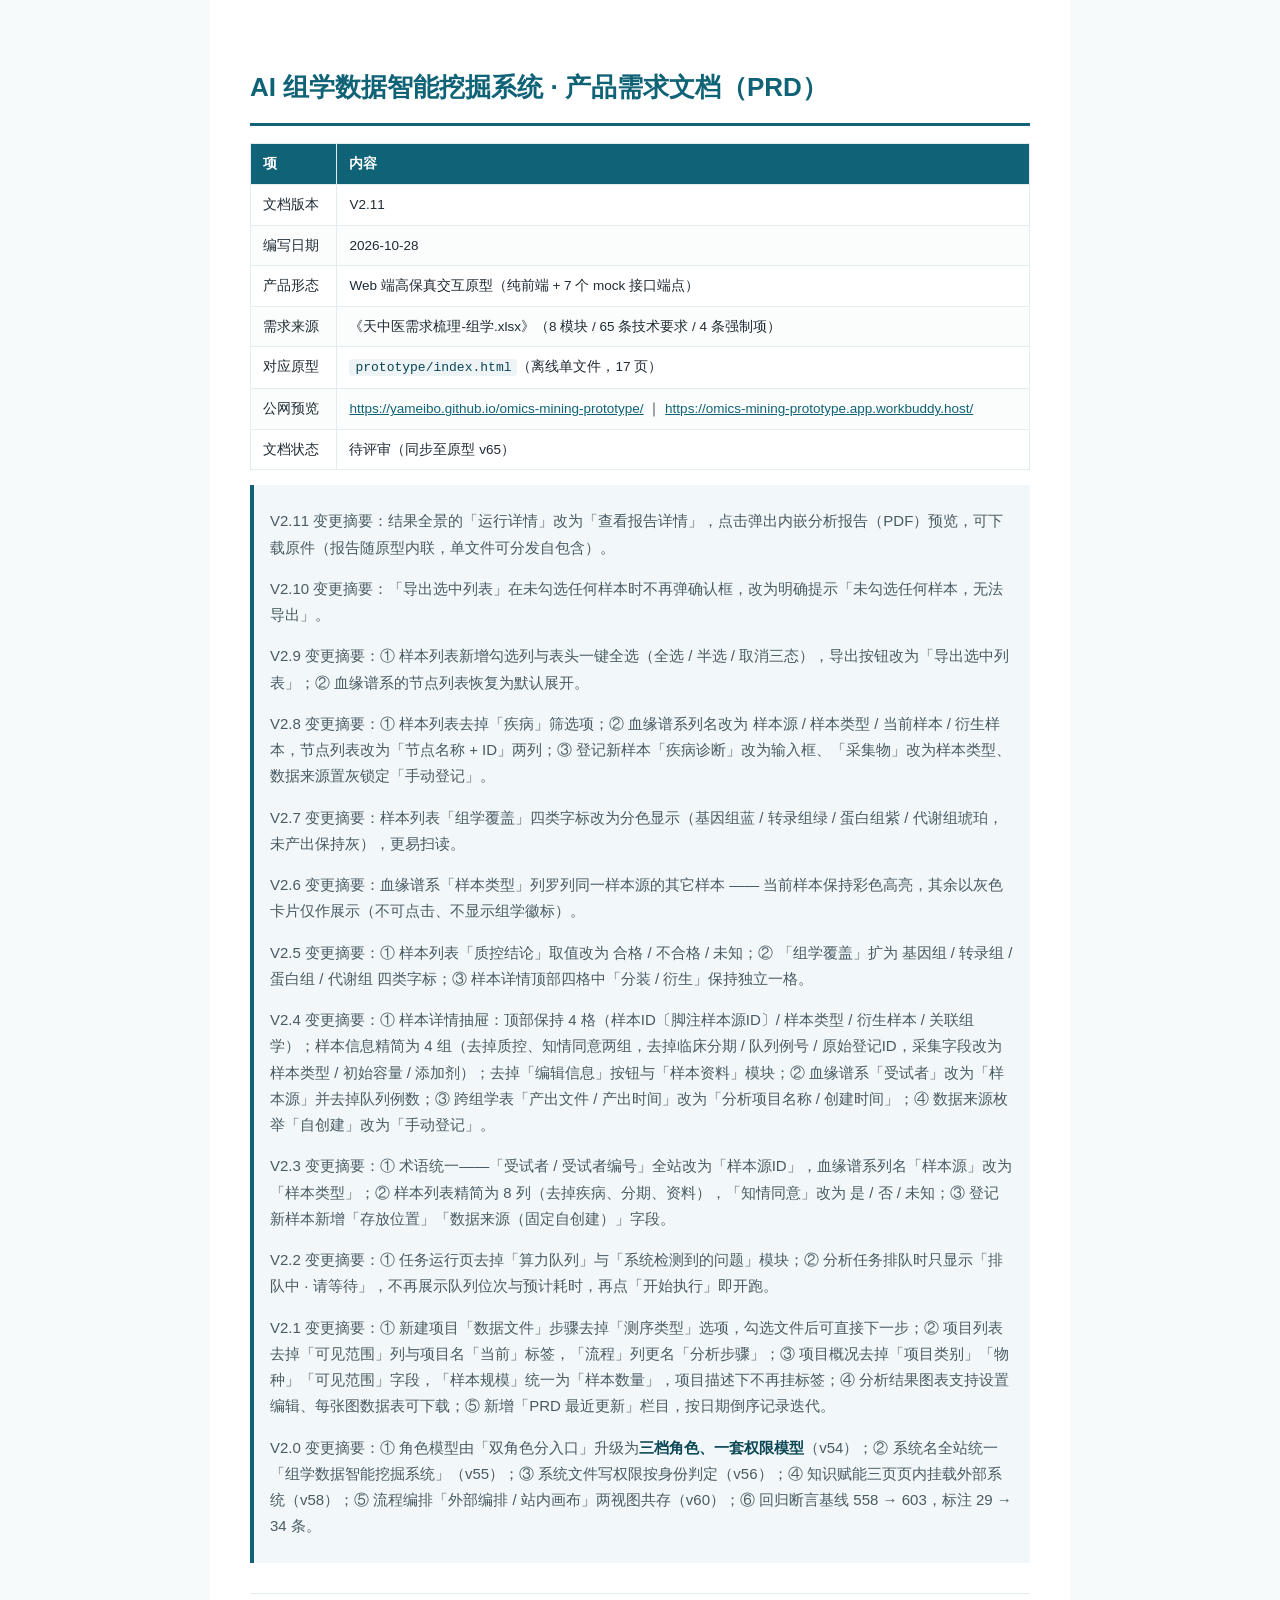
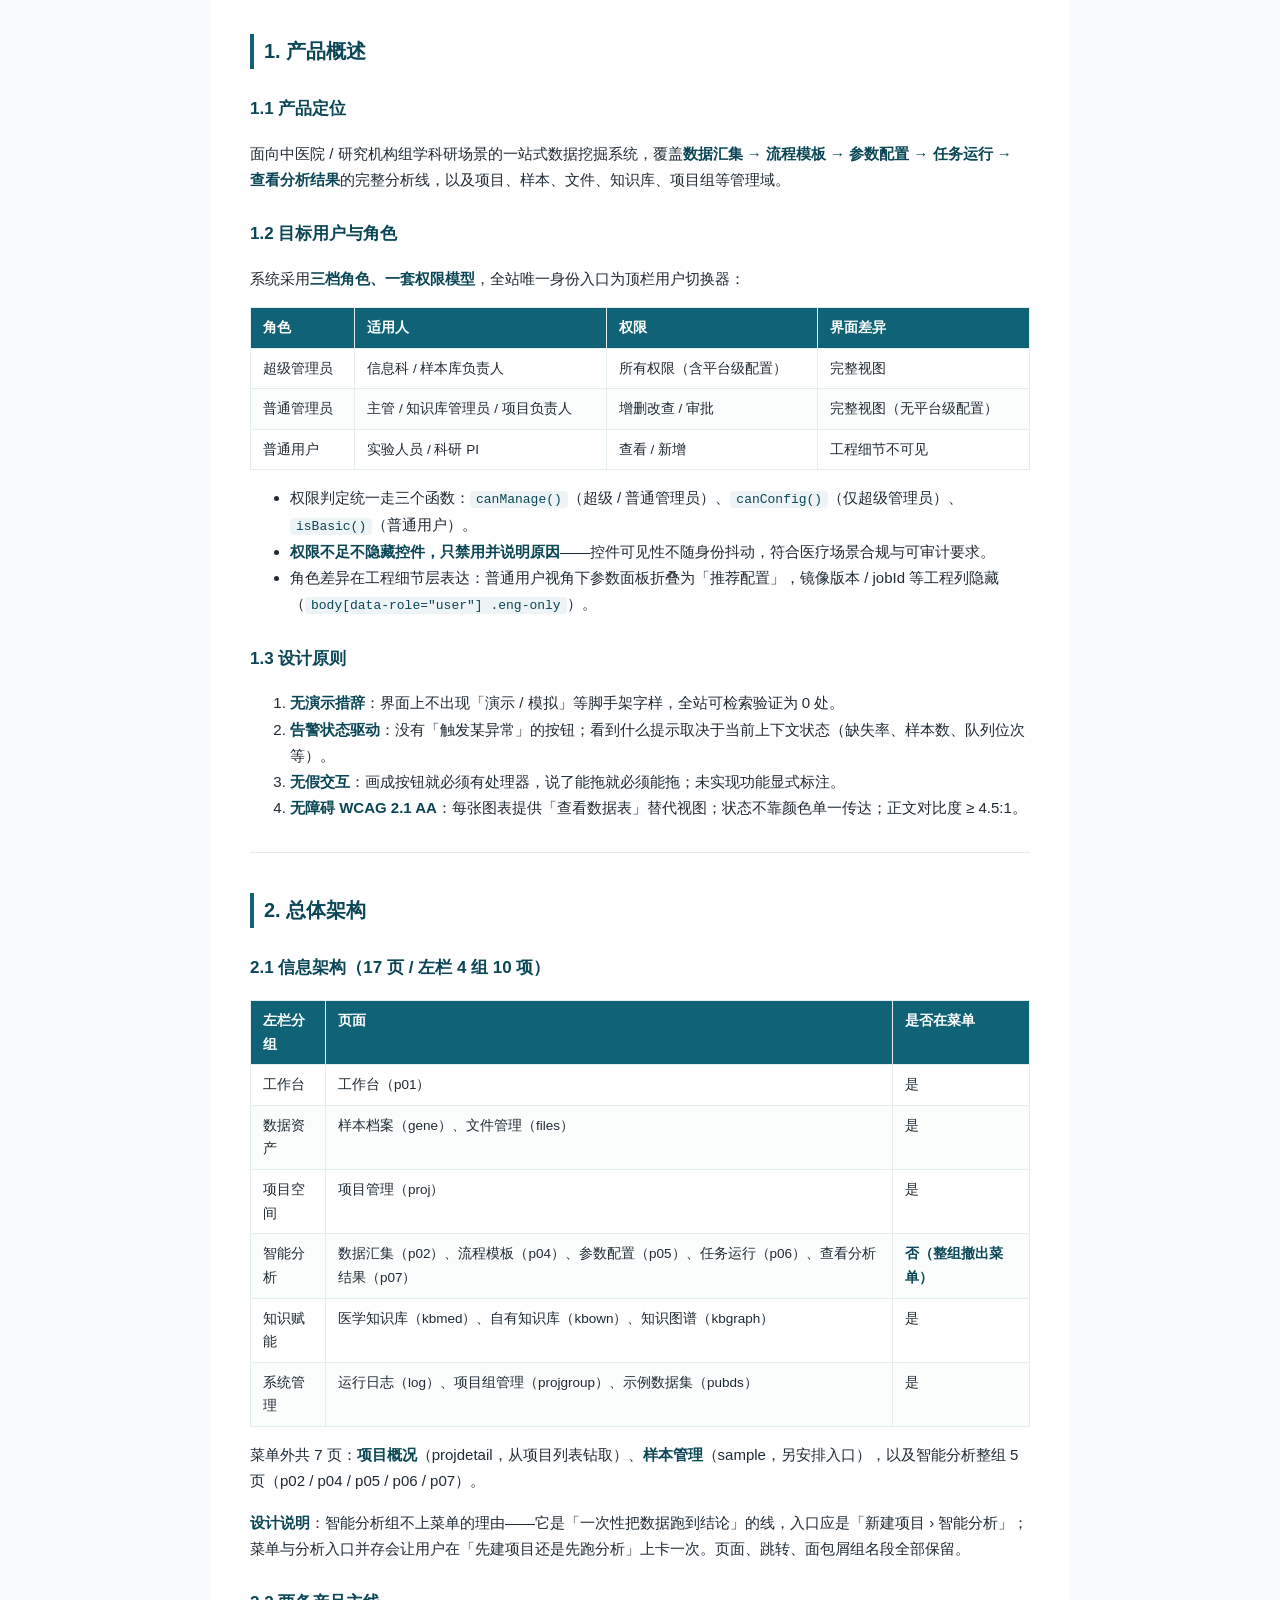
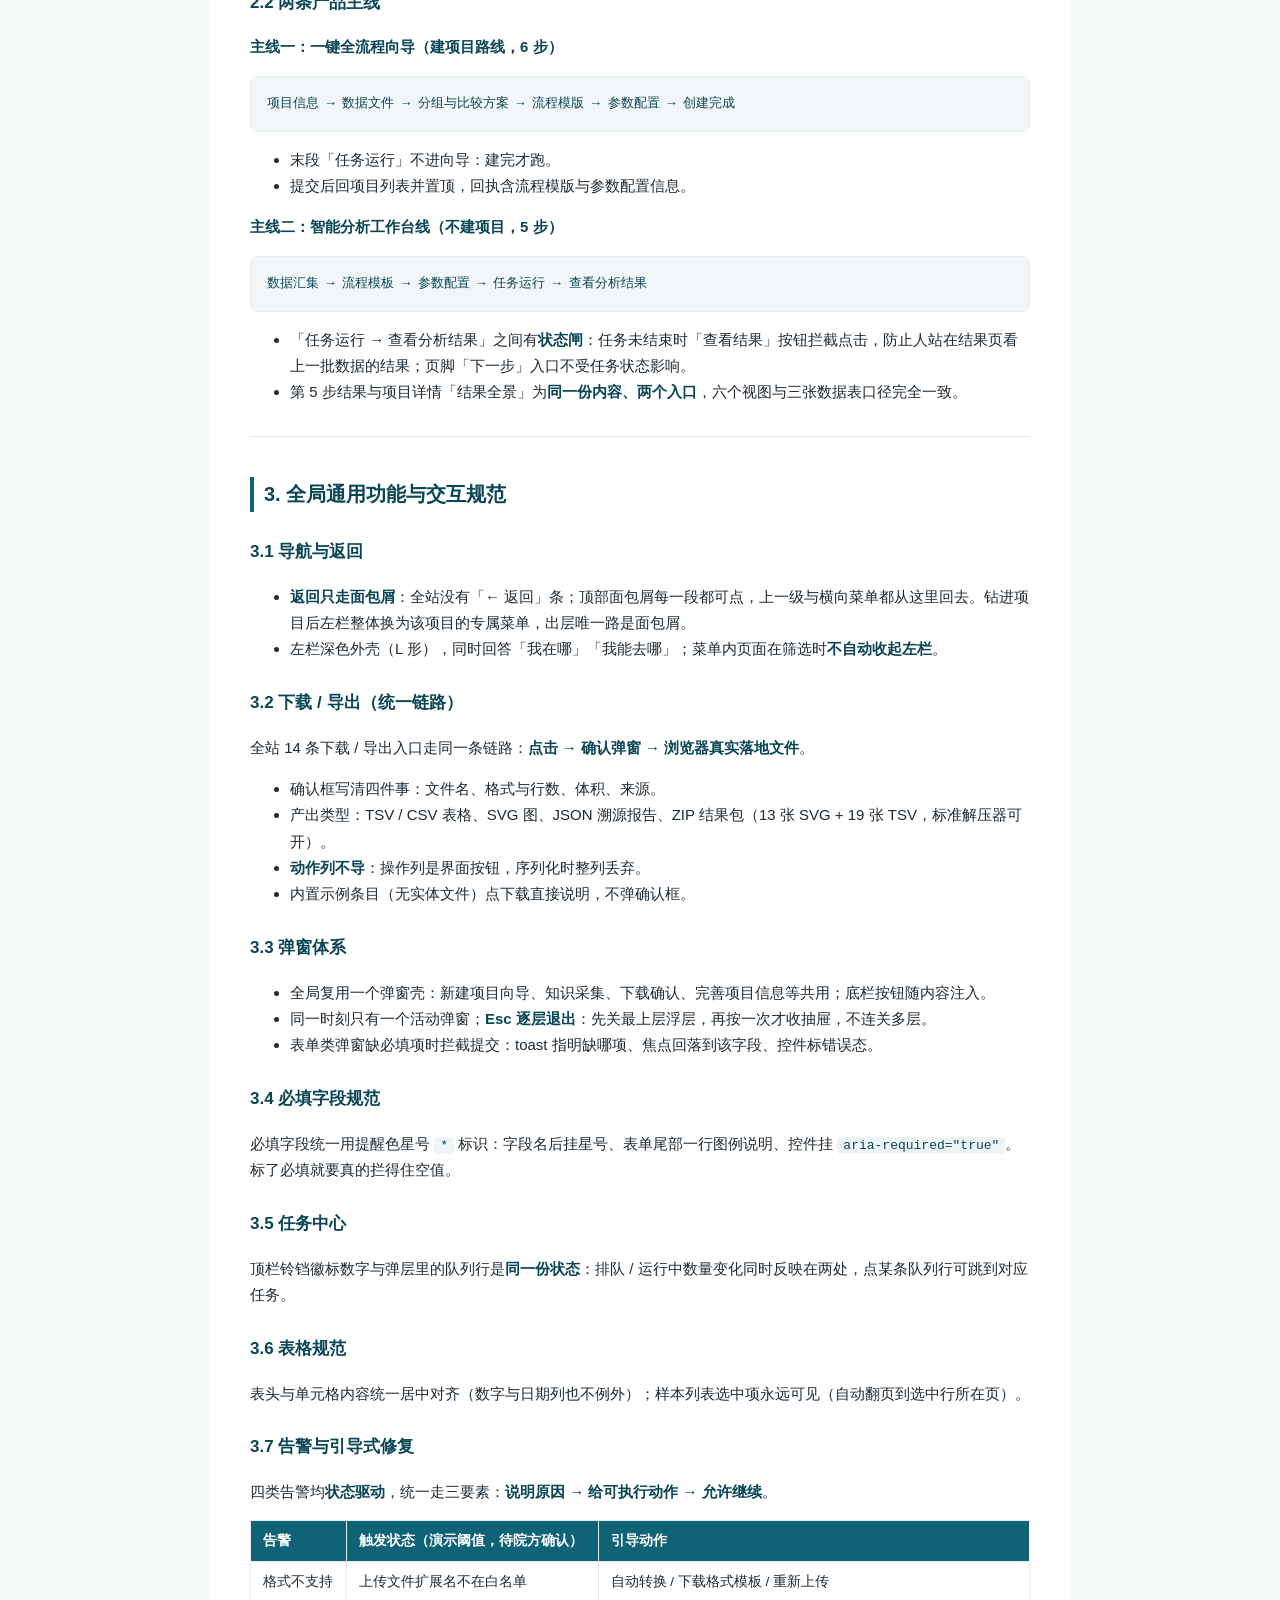
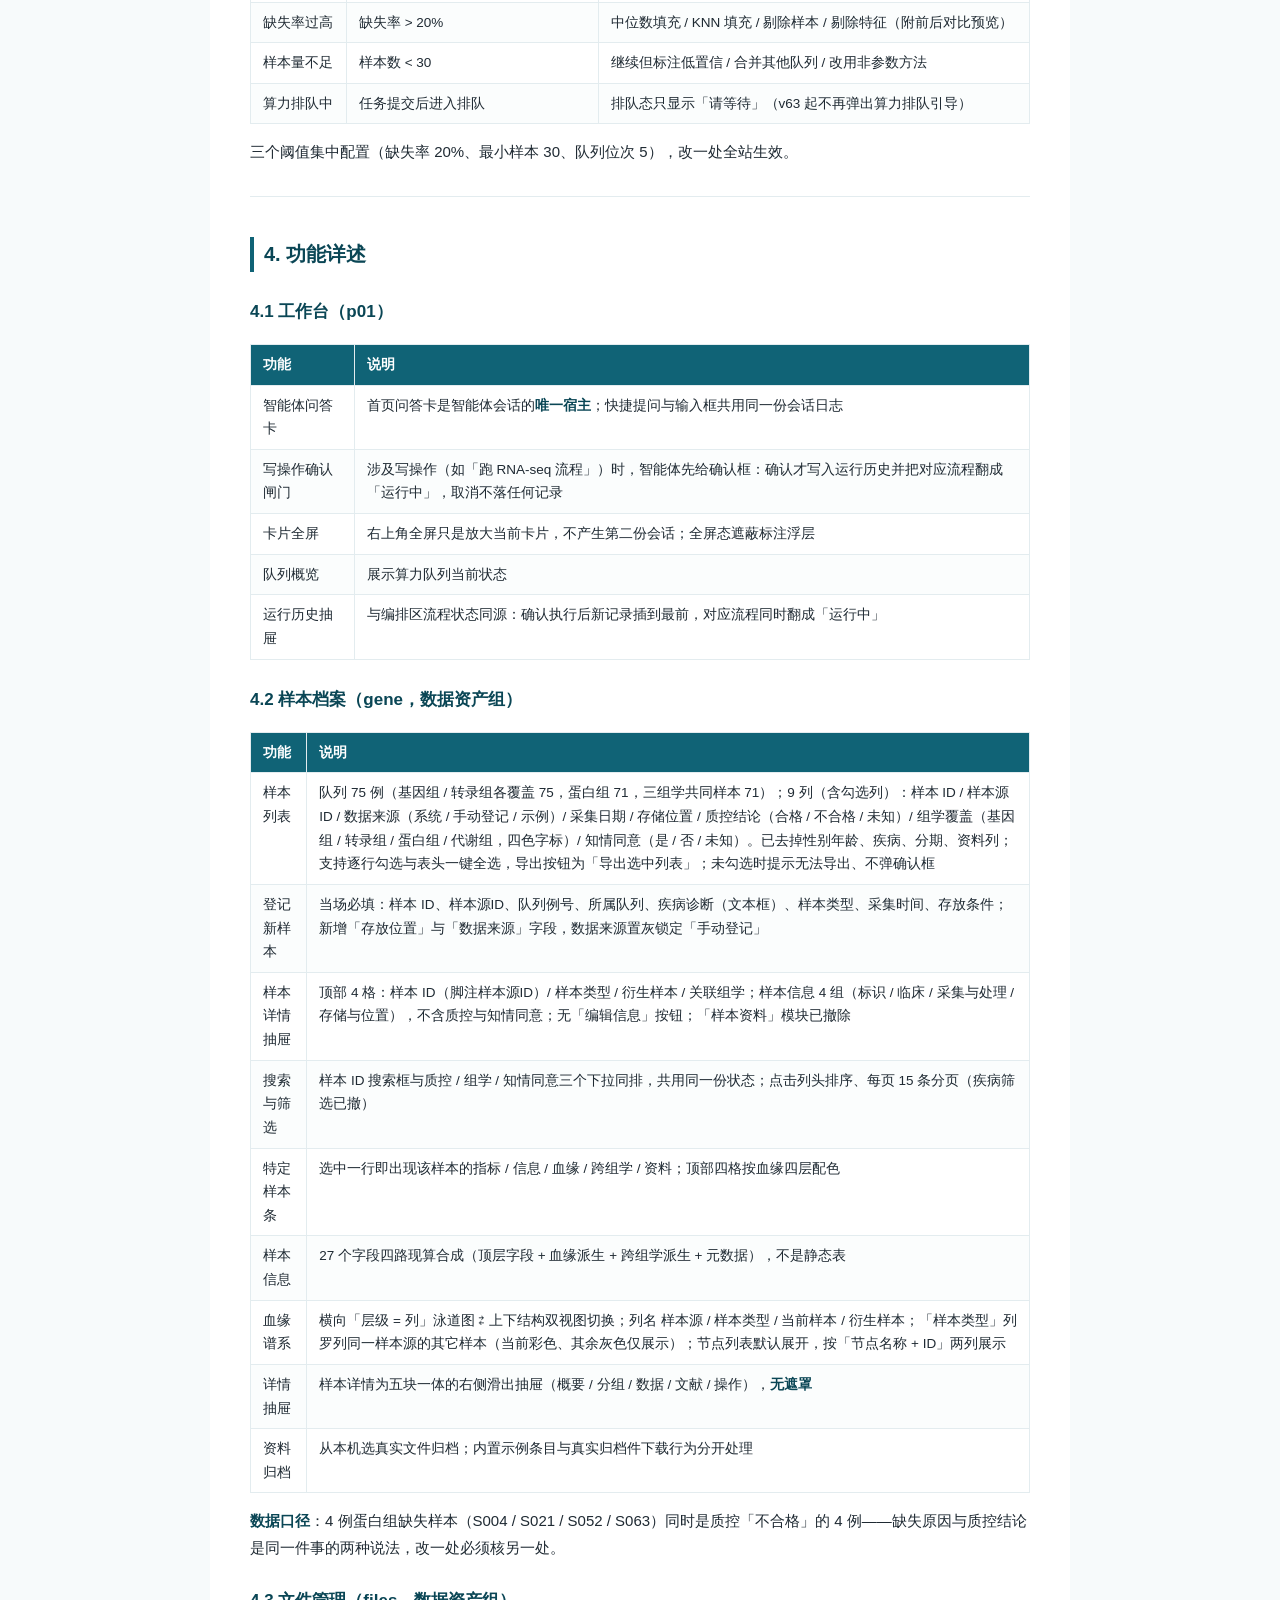
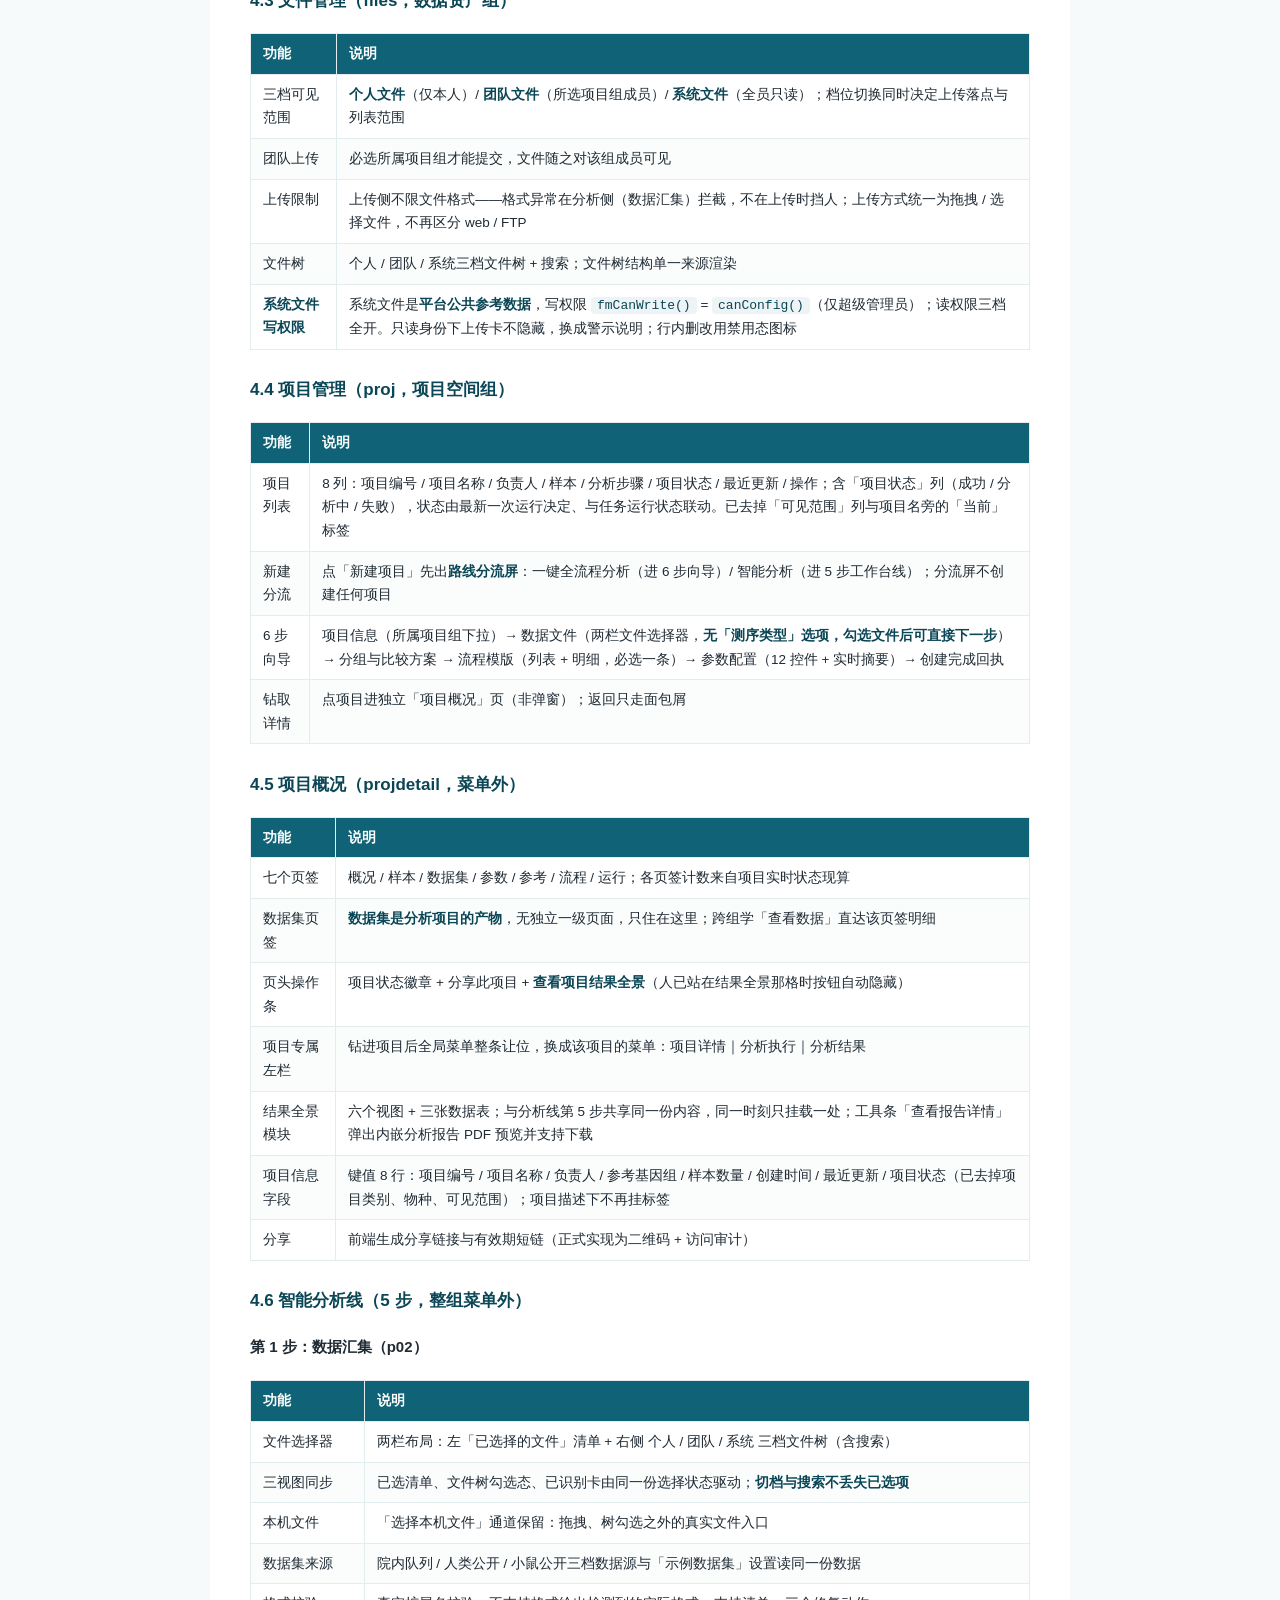
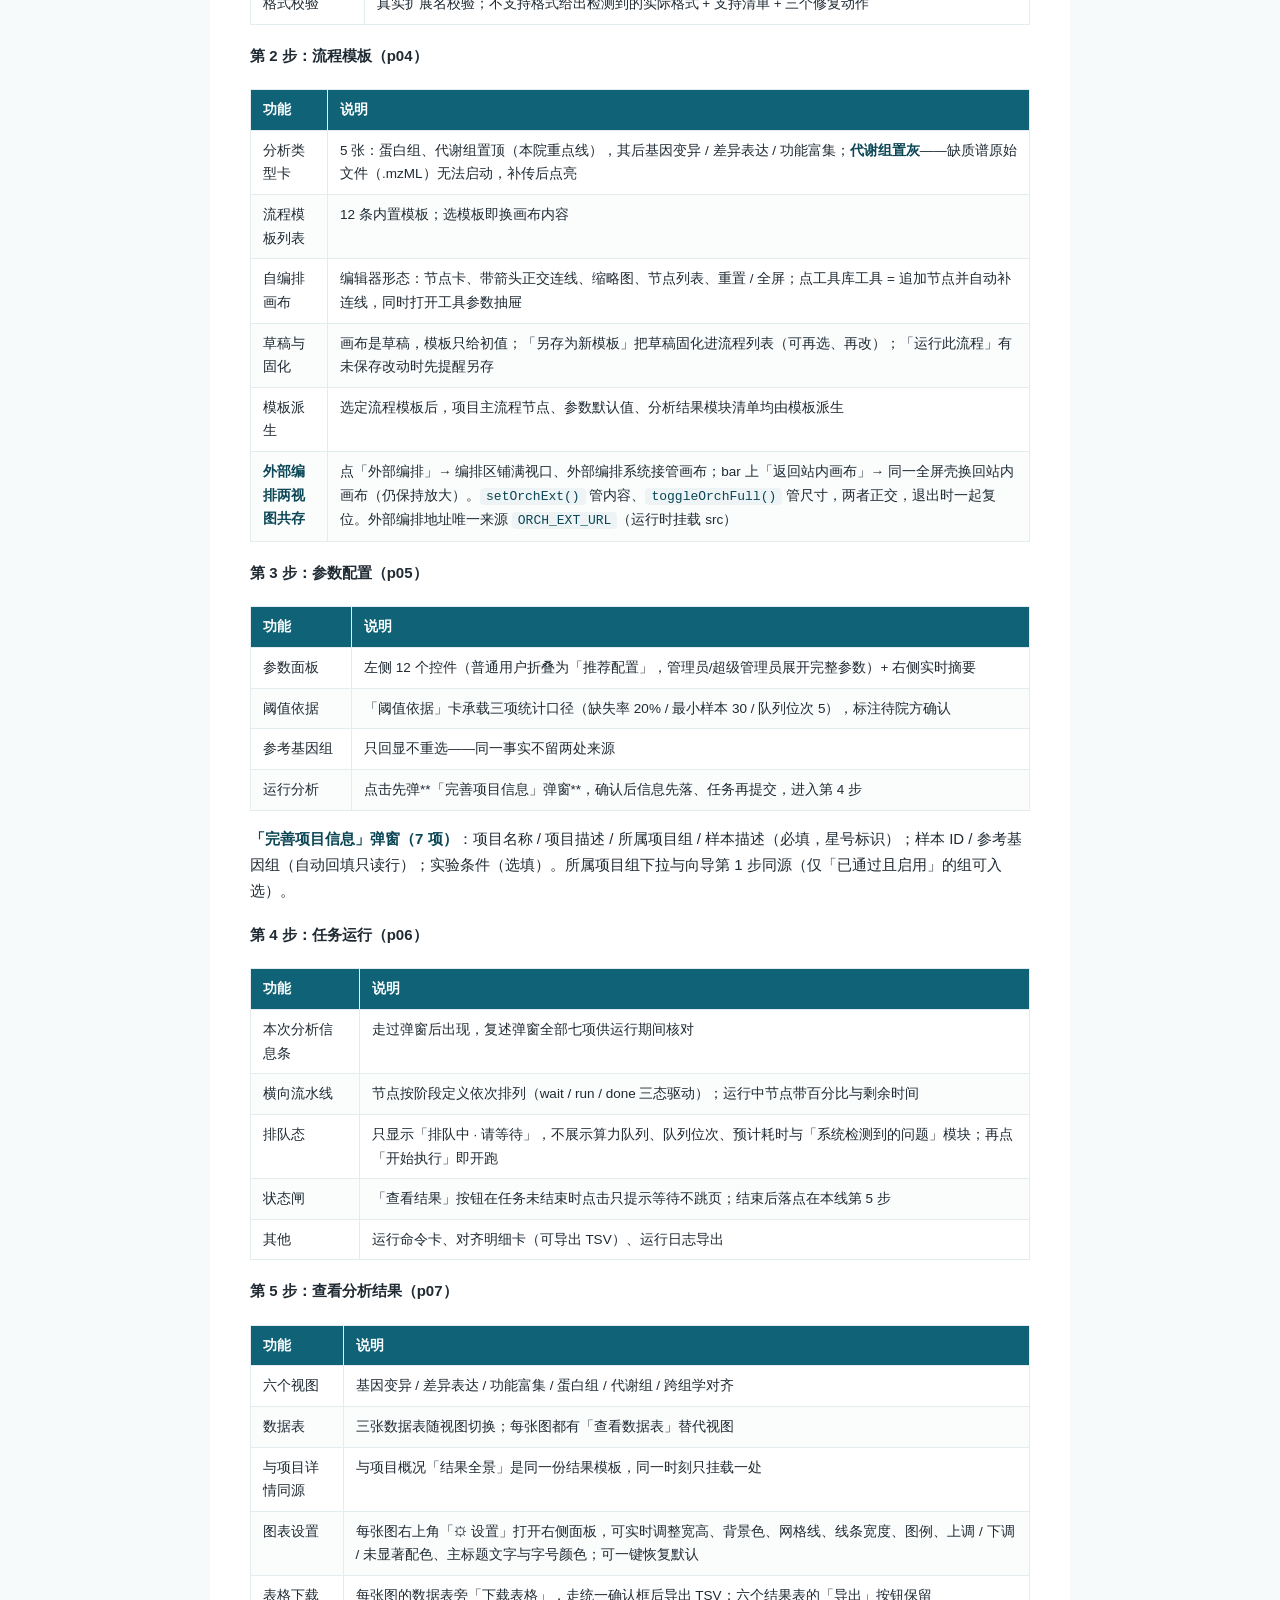
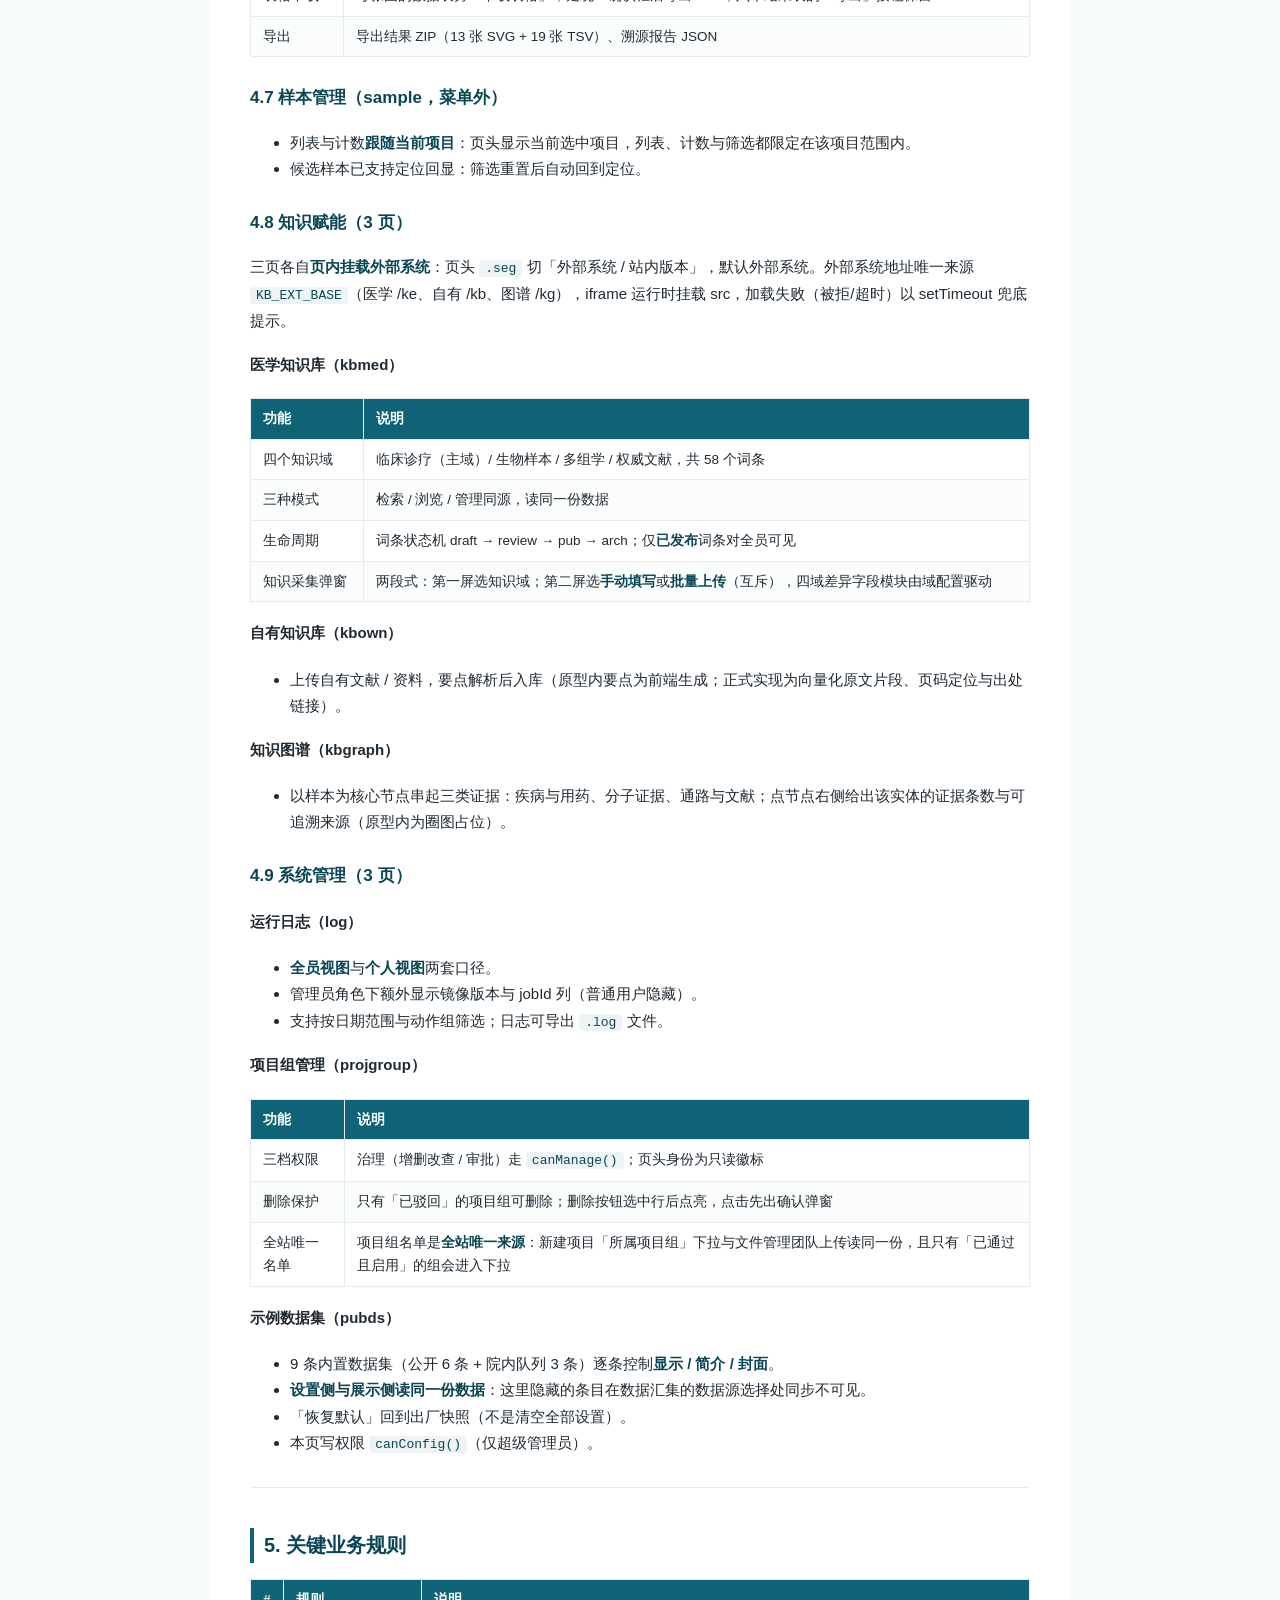
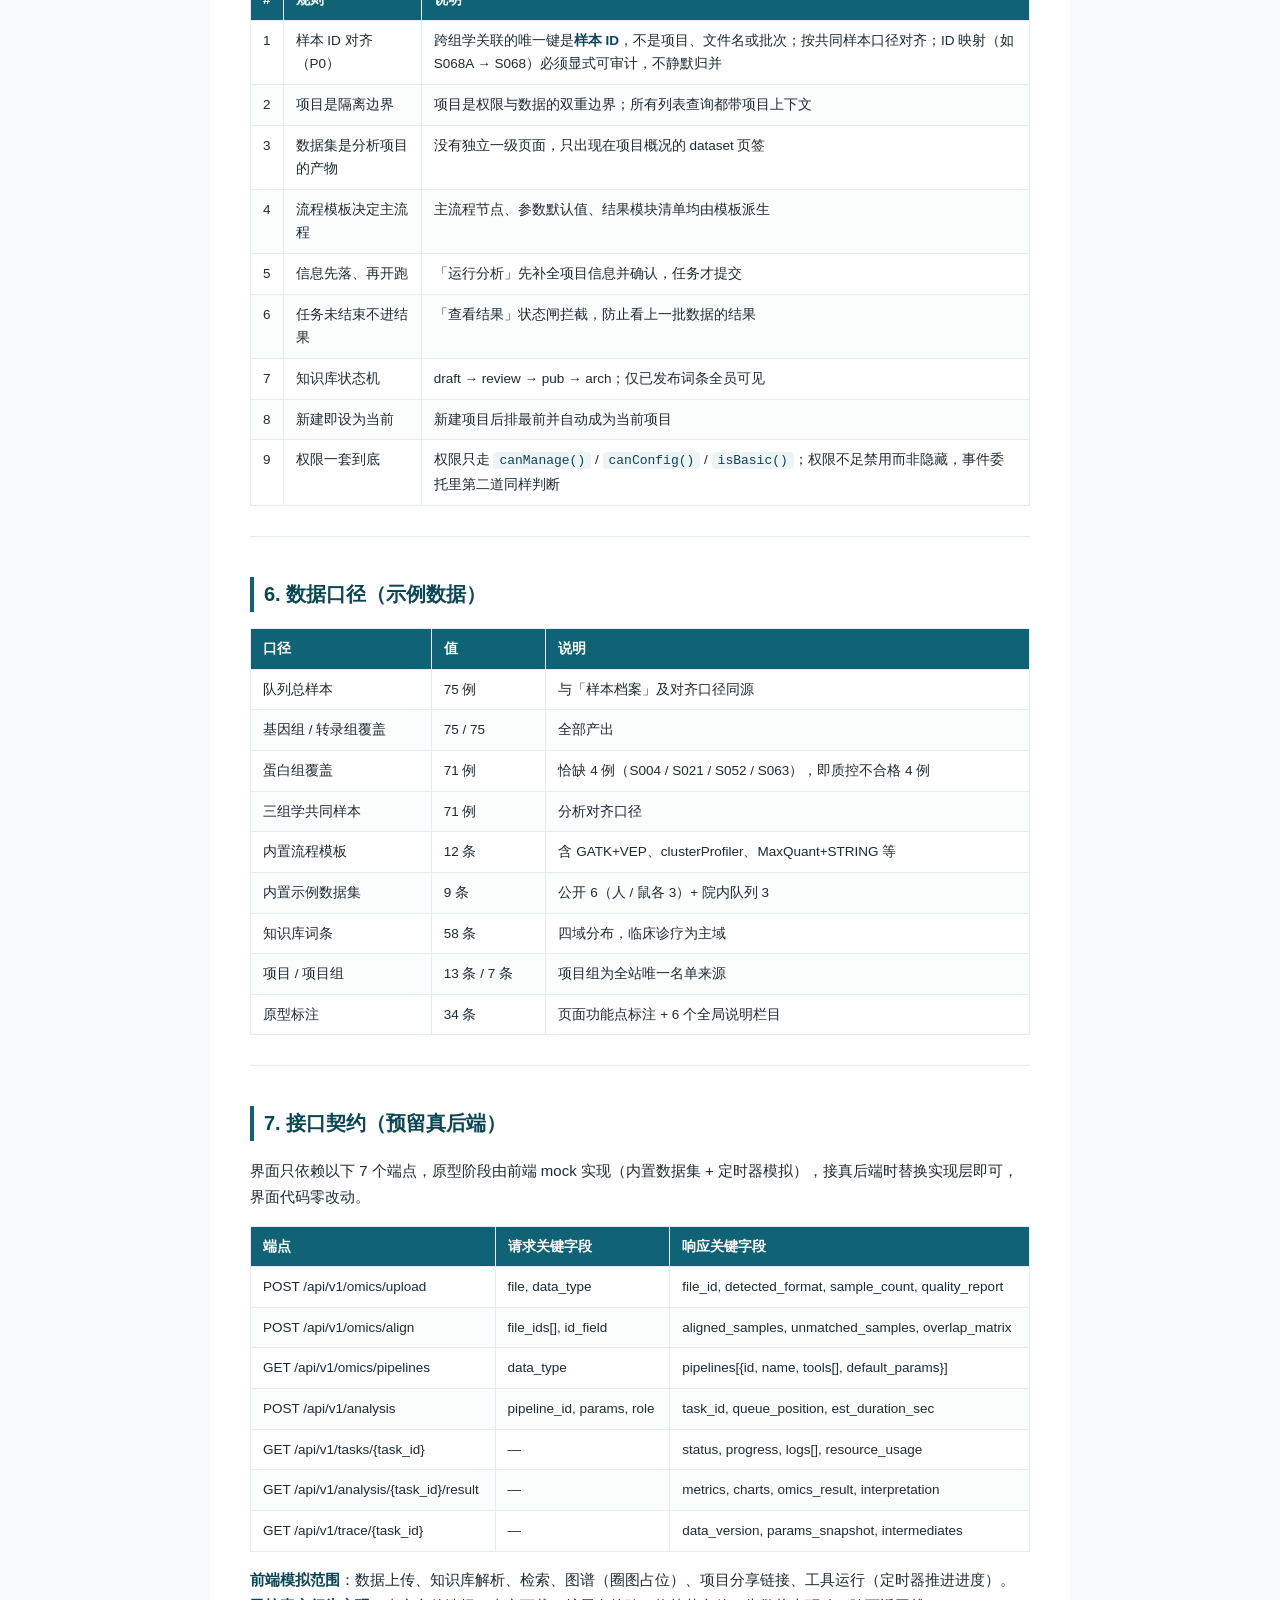
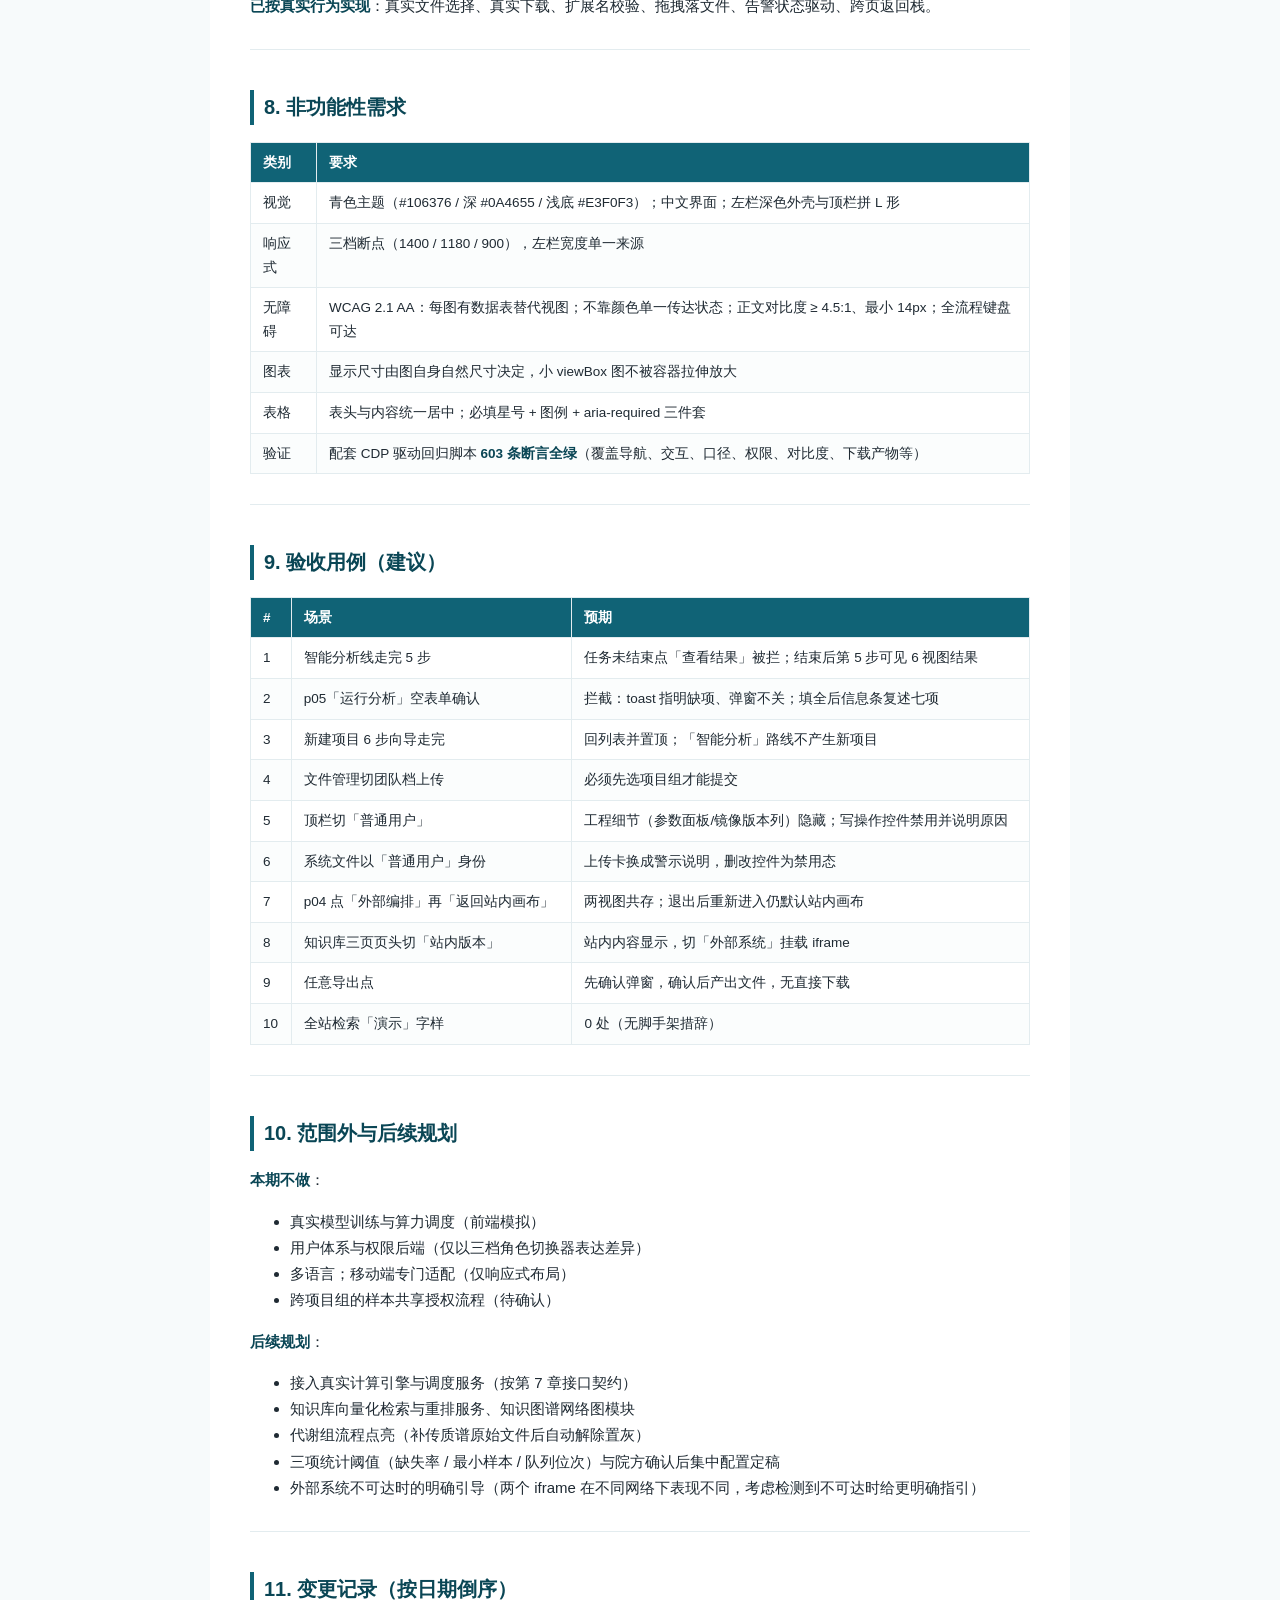
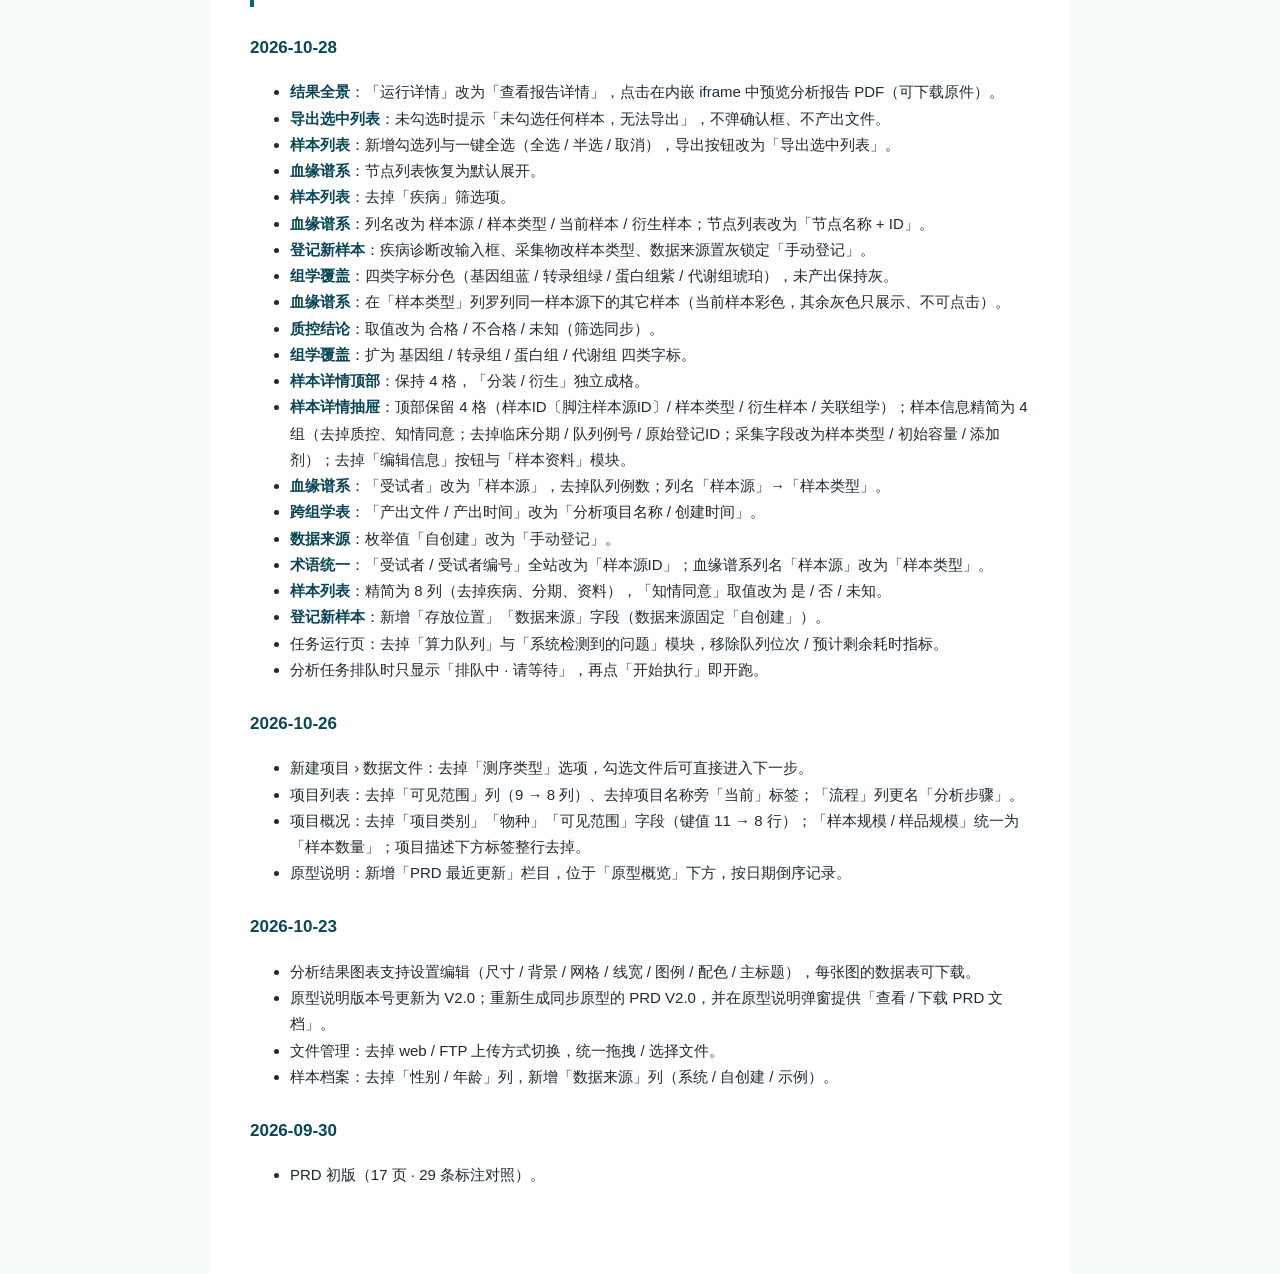
==== prototype/prd.html @ 430c643f "feat: 结果全景「查看报告详情」内嵌预览分析报告 PDF（内联单文件）；PRD V2.11；回归 578/578" ====
<!DOCTYPE html>
<html lang="zh-CN">
<head>
<meta charset="UTF-8">
<meta name="viewport" content="width=device-width, initial-scale=1.0">
<title>AI 组学数据智能挖掘系统 · 产品需求文档（PRD）V2.0</title>
<style>
  :root { --brand:#106376; --deep:#0A4655; --paper:#f7fafb; --ink:#1f2a33; --ink3:#5b6b76; --line:#e3ecef; }
  * { box-sizing: border-box; }
  body { margin:0; background:var(--paper); color:var(--ink);
    font-family:"Microsoft YaHei","PingFang SC",-apple-system,sans-serif; font-size:15px; line-height:1.75; }
  .wrap { max-width:860px; margin:0 auto; padding:48px 40px 80px; background:#fff; }
  h1 { font-size:26px; color:var(--brand); border-bottom:3px solid var(--brand); padding-bottom:12px; }
  h2 { font-size:20px; color:var(--deep); margin-top:2em; padding-left:10px; border-left:4px solid var(--brand); }
  h3 { font-size:17px; color:var(--deep); margin-top:1.5em; }
  h4 { font-size:15px; color:var(--ink); margin-top:1.2em; }
  table { border-collapse:collapse; width:100%; margin:1em 0; font-size:13.5px; }
  th,td { border:1px solid var(--line); padding:8px 12px; text-align:left; vertical-align:top; }
  th { background:var(--brand); color:#fff; font-weight:600; }
  tr:nth-child(even) td { background:#fbfdfd; }
  code { background:#eef4f6; color:var(--deep); padding:1px 6px; border-radius:4px; font-size:13px; font-family:"Menlo",monospace; }
  pre { background:#f2f6f8; border:1px solid var(--line); border-radius:8px; padding:14px 16px; overflow:auto; }
  pre code { background:none; padding:0; }
  blockquote { margin:1em 0; padding:8px 16px; border-left:4px solid var(--brand); background:#f2f8f9; color:#4a5a63; }
  hr { border:none; border-top:1px solid var(--line); margin:2em 0; }
  strong { color:var(--deep); }
  a { color:var(--brand); }
</style>
</head>
<body>
<div class="wrap">
<h1>AI 组学数据智能挖掘系统 · 产品需求文档（PRD）</h1>
<table>
<thead>
<tr>
<th>项</th>
<th>内容</th>
</tr>
</thead>
<tbody><tr>
<td>文档版本</td>
<td>V2.11</td>
</tr>
<tr>
<td>编写日期</td>
<td>2026-10-28</td>
</tr>
<tr>
<td>产品形态</td>
<td>Web 端高保真交互原型（纯前端 + 7 个 mock 接口端点）</td>
</tr>
<tr>
<td>需求来源</td>
<td>《天中医需求梳理-组学.xlsx》（8 模块 / 65 条技术要求 / 4 条强制项）</td>
</tr>
<tr>
<td>对应原型</td>
<td><code>prototype/index.html</code>（离线单文件，17 页）</td>
</tr>
<tr>
<td>公网预览</td>
<td><a href="https://yameibo.github.io/omics-mining-prototype/">https://yameibo.github.io/omics-mining-prototype/</a> ｜ <a href="https://omics-mining-prototype.app.workbuddy.host/">https://omics-mining-prototype.app.workbuddy.host/</a></td>
</tr>
<tr>
<td>文档状态</td>
<td>待评审（同步至原型 v65）</td>
</tr>
</tbody></table>
<blockquote>
<p>V2.11 变更摘要：结果全景的「运行详情」改为「查看报告详情」，点击弹出内嵌分析报告（PDF）预览，可下载原件（报告随原型内联，单文件可分发自包含）。</p>
<p>V2.10 变更摘要：「导出选中列表」在未勾选任何样本时不再弹确认框，改为明确提示「未勾选任何样本，无法导出」。</p>
<p>V2.9 变更摘要：① 样本列表新增勾选列与表头一键全选（全选 / 半选 / 取消三态），导出按钮改为「导出选中列表」；② 血缘谱系的节点列表恢复为默认展开。</p>
<p>V2.8 变更摘要：① 样本列表去掉「疾病」筛选项；② 血缘谱系列名改为 样本源 / 样本类型 / 当前样本 / 衍生样本，节点列表改为「节点名称 + ID」两列；③ 登记新样本「疾病诊断」改为输入框、「采集物」改为样本类型、数据来源置灰锁定「手动登记」。</p>
<p>V2.7 变更摘要：样本列表「组学覆盖」四类字标改为分色显示（基因组蓝 / 转录组绿 / 蛋白组紫 / 代谢组琥珀，未产出保持灰），更易扫读。</p>
<p>V2.6 变更摘要：血缘谱系「样本类型」列罗列同一样本源的其它样本 —— 当前样本保持彩色高亮，其余以灰色卡片仅作展示（不可点击、不显示组学徽标）。</p>
<p>V2.5 变更摘要：① 样本列表「质控结论」取值改为 合格 / 不合格 / 未知；② 「组学覆盖」扩为 基因组 / 转录组 / 蛋白组 / 代谢组 四类字标；③ 样本详情顶部四格中「分装 / 衍生」保持独立一格。</p>
<p>V2.4 变更摘要：① 样本详情抽屉：顶部保持 4 格（样本ID〔脚注样本源ID〕/ 样本类型 / 衍生样本 / 关联组学）；样本信息精简为 4 组（去掉质控、知情同意两组，去掉临床分期 / 队列例号 / 原始登记ID，采集字段改为样本类型 / 初始容量 / 添加剂）；去掉「编辑信息」按钮与「样本资料」模块；② 血缘谱系「受试者」改为「样本源」并去掉队列例数；③ 跨组学表「产出文件 / 产出时间」改为「分析项目名称 / 创建时间」；④ 数据来源枚举「自创建」改为「手动登记」。</p>
<p>V2.3 变更摘要：① 术语统一——「受试者 / 受试者编号」全站改为「样本源ID」，血缘谱系列名「样本源」改为「样本类型」；② 样本列表精简为 8 列（去掉疾病、分期、资料），「知情同意」改为 是 / 否 / 未知；③ 登记新样本新增「存放位置」「数据来源（固定自创建）」字段。</p>
<p>V2.2 变更摘要：① 任务运行页去掉「算力队列」与「系统检测到的问题」模块；② 分析任务排队时只显示「排队中 · 请等待」，不再展示队列位次与预计耗时，再点「开始执行」即开跑。</p>
<p>V2.1 变更摘要：① 新建项目「数据文件」步骤去掉「测序类型」选项，勾选文件后可直接下一步；② 项目列表去掉「可见范围」列与项目名「当前」标签，「流程」列更名「分析步骤」；③ 项目概况去掉「项目类别」「物种」「可见范围」字段，「样本规模」统一为「样本数量」，项目描述下不再挂标签；④ 分析结果图表支持设置编辑、每张图数据表可下载；⑤ 新增「PRD 最近更新」栏目，按日期倒序记录迭代。</p>
<p>V2.0 变更摘要：① 角色模型由「双角色分入口」升级为<strong>三档角色、一套权限模型</strong>（v54）；② 系统名全站统一「组学数据智能挖掘系统」（v55）；③ 系统文件写权限按身份判定（v56）；④ 知识赋能三页页内挂载外部系统（v58）；⑤ 流程编排「外部编排 / 站内画布」两视图共存（v60）；⑥ 回归断言基线 558 → 603，标注 29 → 34 条。</p>
</blockquote>
<hr>
<h2>1. 产品概述</h2>
<h3>1.1 产品定位</h3>
<p>面向中医院 / 研究机构组学科研场景的一站式数据挖掘系统，覆盖<strong>数据汇集 → 流程模板 → 参数配置 → 任务运行 → 查看分析结果</strong>的完整分析线，以及项目、样本、文件、知识库、项目组等管理域。</p>
<h3>1.2 目标用户与角色</h3>
<p>系统采用<strong>三档角色、一套权限模型</strong>，全站唯一身份入口为顶栏用户切换器：</p>
<table>
<thead>
<tr>
<th>角色</th>
<th>适用人</th>
<th>权限</th>
<th>界面差异</th>
</tr>
</thead>
<tbody><tr>
<td>超级管理员</td>
<td>信息科 / 样本库负责人</td>
<td>所有权限（含平台级配置）</td>
<td>完整视图</td>
</tr>
<tr>
<td>普通管理员</td>
<td>主管 / 知识库管理员 / 项目负责人</td>
<td>增删改查 / 审批</td>
<td>完整视图（无平台级配置）</td>
</tr>
<tr>
<td>普通用户</td>
<td>实验人员 / 科研 PI</td>
<td>查看 / 新增</td>
<td>工程细节不可见</td>
</tr>
</tbody></table>
<ul>
<li>权限判定统一走三个函数：<code>canManage()</code>（超级 / 普通管理员）、<code>canConfig()</code>（仅超级管理员）、<code>isBasic()</code>（普通用户）。</li>
<li><strong>权限不足不隐藏控件，只禁用并说明原因</strong>——控件可见性不随身份抖动，符合医疗场景合规与可审计要求。</li>
<li>角色差异在工程细节层表达：普通用户视角下参数面板折叠为「推荐配置」，镜像版本 / jobId 等工程列隐藏（<code>body[data-role=&quot;user&quot;] .eng-only</code>）。</li>
</ul>
<h3>1.3 设计原则</h3>
<ol>
<li><strong>无演示措辞</strong>：界面上不出现「演示 / 模拟」等脚手架字样，全站可检索验证为 0 处。</li>
<li><strong>告警状态驱动</strong>：没有「触发某异常」的按钮；看到什么提示取决于当前上下文状态（缺失率、样本数、队列位次等）。</li>
<li><strong>无假交互</strong>：画成按钮就必须有处理器，说了能拖就必须能拖；未实现功能显式标注。</li>
<li><strong>无障碍 WCAG 2.1 AA</strong>：每张图表提供「查看数据表」替代视图；状态不靠颜色单一传达；正文对比度 ≥ 4.5:1。</li>
</ol>
<hr>
<h2>2. 总体架构</h2>
<h3>2.1 信息架构（17 页 / 左栏 4 组 10 项）</h3>
<table>
<thead>
<tr>
<th>左栏分组</th>
<th>页面</th>
<th>是否在菜单</th>
</tr>
</thead>
<tbody><tr>
<td>工作台</td>
<td>工作台（p01）</td>
<td>是</td>
</tr>
<tr>
<td>数据资产</td>
<td>样本档案（gene）、文件管理（files）</td>
<td>是</td>
</tr>
<tr>
<td>项目空间</td>
<td>项目管理（proj）</td>
<td>是</td>
</tr>
<tr>
<td>智能分析</td>
<td>数据汇集（p02）、流程模板（p04）、参数配置（p05）、任务运行（p06）、查看分析结果（p07）</td>
<td><strong>否（整组撤出菜单）</strong></td>
</tr>
<tr>
<td>知识赋能</td>
<td>医学知识库（kbmed）、自有知识库（kbown）、知识图谱（kbgraph）</td>
<td>是</td>
</tr>
<tr>
<td>系统管理</td>
<td>运行日志（log）、项目组管理（projgroup）、示例数据集（pubds）</td>
<td>是</td>
</tr>
</tbody></table>
<p>菜单外共 7 页：<strong>项目概况</strong>（projdetail，从项目列表钻取）、<strong>样本管理</strong>（sample，另安排入口），以及智能分析整组 5 页（p02 / p04 / p05 / p06 / p07）。</p>
<p><strong>设计说明</strong>：智能分析组不上菜单的理由——它是「一次性把数据跑到结论」的线，入口应是「新建项目 › 智能分析」；菜单与分析入口并存会让用户在「先建项目还是先跑分析」上卡一次。页面、跳转、面包屑组名段全部保留。</p>
<h3>2.2 两条产品主线</h3>
<p><strong>主线一：一键全流程向导（建项目路线，6 步）</strong></p>
<pre><code>项目信息 → 数据文件 → 分组与比较方案 → 流程模版 → 参数配置 → 创建完成
</code></pre>
<ul>
<li>末段「任务运行」不进向导：建完才跑。</li>
<li>提交后回项目列表并置顶，回执含流程模版与参数配置信息。</li>
</ul>
<p><strong>主线二：智能分析工作台线（不建项目，5 步）</strong></p>
<pre><code>数据汇集 → 流程模板 → 参数配置 → 任务运行 → 查看分析结果
</code></pre>
<ul>
<li>「任务运行 → 查看分析结果」之间有<strong>状态闸</strong>：任务未结束时「查看结果」按钮拦截点击，防止人站在结果页看上一批数据的结果；页脚「下一步」入口不受任务状态影响。</li>
<li>第 5 步结果与项目详情「结果全景」为<strong>同一份内容、两个入口</strong>，六个视图与三张数据表口径完全一致。</li>
</ul>
<hr>
<h2>3. 全局通用功能与交互规范</h2>
<h3>3.1 导航与返回</h3>
<ul>
<li><strong>返回只走面包屑</strong>：全站没有「← 返回」条；顶部面包屑每一段都可点，上一级与横向菜单都从这里回去。钻进项目后左栏整体换为该项目的专属菜单，出层唯一路是面包屑。</li>
<li>左栏深色外壳（L 形），同时回答「我在哪」「我能去哪」；菜单内页面在筛选时<strong>不自动收起左栏</strong>。</li>
</ul>
<h3>3.2 下载 / 导出（统一链路）</h3>
<p>全站 14 条下载 / 导出入口走同一条链路：<strong>点击 → 确认弹窗 → 浏览器真实落地文件</strong>。</p>
<ul>
<li>确认框写清四件事：文件名、格式与行数、体积、来源。</li>
<li>产出类型：TSV / CSV 表格、SVG 图、JSON 溯源报告、ZIP 结果包（13 张 SVG + 19 张 TSV，标准解压器可开）。</li>
<li><strong>动作列不导</strong>：操作列是界面按钮，序列化时整列丢弃。</li>
<li>内置示例条目（无实体文件）点下载直接说明，不弹确认框。</li>
</ul>
<h3>3.3 弹窗体系</h3>
<ul>
<li>全局复用一个弹窗壳：新建项目向导、知识采集、下载确认、完善项目信息等共用；底栏按钮随内容注入。</li>
<li>同一时刻只有一个活动弹窗；<strong>Esc 逐层退出</strong>：先关最上层浮层，再按一次才收抽屉，不连关多层。</li>
<li>表单类弹窗缺必填项时拦截提交：toast 指明缺哪项、焦点回落到该字段、控件标错误态。</li>
</ul>
<h3>3.4 必填字段规范</h3>
<p>必填字段统一用提醒色星号 <code>*</code> 标识：字段名后挂星号、表单尾部一行图例说明、控件挂 <code>aria-required=&quot;true&quot;</code>。标了必填就要真的拦得住空值。</p>
<h3>3.5 任务中心</h3>
<p>顶栏铃铛徽标数字与弹层里的队列行是<strong>同一份状态</strong>：排队 / 运行中数量变化同时反映在两处，点某条队列行可跳到对应任务。</p>
<h3>3.6 表格规范</h3>
<p>表头与单元格内容统一居中对齐（数字与日期列也不例外）；样本列表选中项永远可见（自动翻页到选中行所在页）。</p>
<h3>3.7 告警与引导式修复</h3>
<p>四类告警均<strong>状态驱动</strong>，统一走三要素：<strong>说明原因 → 给可执行动作 → 允许继续</strong>。</p>
<table>
<thead>
<tr>
<th>告警</th>
<th>触发状态（演示阈值，待院方确认）</th>
<th>引导动作</th>
</tr>
</thead>
<tbody><tr>
<td>格式不支持</td>
<td>上传文件扩展名不在白名单</td>
<td>自动转换 / 下载格式模板 / 重新上传</td>
</tr>
<tr>
<td>缺失率过高</td>
<td>缺失率 &gt; 20%</td>
<td>中位数填充 / KNN 填充 / 剔除样本 / 剔除特征（附前后对比预览）</td>
</tr>
<tr>
<td>样本量不足</td>
<td>样本数 &lt; 30</td>
<td>继续但标注低置信 / 合并其他队列 / 改用非参数方法</td>
</tr>
<tr>
<td>算力排队中</td>
<td>任务提交后进入排队</td>
<td>排队态只显示「请等待」（v63 起不再弹出算力排队引导）</td>
</tr>
</tbody></table>
<p>三个阈值集中配置（缺失率 20%、最小样本 30、队列位次 5），改一处全站生效。</p>
<hr>
<h2>4. 功能详述</h2>
<h3>4.1 工作台（p01）</h3>
<table>
<thead>
<tr>
<th>功能</th>
<th>说明</th>
</tr>
</thead>
<tbody><tr>
<td>智能体问答卡</td>
<td>首页问答卡是智能体会话的<strong>唯一宿主</strong>；快捷提问与输入框共用同一份会话日志</td>
</tr>
<tr>
<td>写操作确认闸门</td>
<td>涉及写操作（如「跑 RNA-seq 流程」）时，智能体先给确认框：确认才写入运行历史并把对应流程翻成「运行中」，取消不落任何记录</td>
</tr>
<tr>
<td>卡片全屏</td>
<td>右上角全屏只是放大当前卡片，不产生第二份会话；全屏态遮蔽标注浮层</td>
</tr>
<tr>
<td>队列概览</td>
<td>展示算力队列当前状态</td>
</tr>
<tr>
<td>运行历史抽屉</td>
<td>与编排区流程状态同源：确认执行后新记录插到最前，对应流程同时翻成「运行中」</td>
</tr>
</tbody></table>
<h3>4.2 样本档案（gene，数据资产组）</h3>
<table>
<thead>
<tr>
<th>功能</th>
<th>说明</th>
</tr>
</thead>
<tbody><tr>
<td>样本列表</td>
<td>队列 75 例（基因组 / 转录组各覆盖 75，蛋白组 71，三组学共同样本 71）；9 列（含勾选列）：样本 ID / 样本源ID / 数据来源（系统 / 手动登记 / 示例）/ 采集日期 / 存储位置 / 质控结论（合格 / 不合格 / 未知）/ 组学覆盖（基因组 / 转录组 / 蛋白组 / 代谢组，四色字标）/ 知情同意（是 / 否 / 未知）。已去掉性别年龄、疾病、分期、资料列；支持逐行勾选与表头一键全选，导出按钮为「导出选中列表」；未勾选时提示无法导出、不弹确认框</td>
</tr>
<tr>
<td>登记新样本</td>
<td>当场必填：样本 ID、样本源ID、队列例号、所属队列、疾病诊断（文本框）、样本类型、采集时间、存放条件；新增「存放位置」与「数据来源」字段，数据来源置灰锁定「手动登记」</td>
</tr>
<tr>
<td>样本详情抽屉</td>
<td>顶部 4 格：样本 ID（脚注样本源ID）/ 样本类型 / 衍生样本 / 关联组学；样本信息 4 组（标识 / 临床 / 采集与处理 / 存储与位置），不含质控与知情同意；无「编辑信息」按钮；「样本资料」模块已撤除</td>
</tr>
<tr>
<td>搜索与筛选</td>
<td>样本 ID 搜索框与质控 / 组学 / 知情同意三个下拉同排，共用同一份状态；点击列头排序、每页 15 条分页（疾病筛选已撤）</td>
</tr>
<tr>
<td>特定样本条</td>
<td>选中一行即出现该样本的指标 / 信息 / 血缘 / 跨组学 / 资料；顶部四格按血缘四层配色</td>
</tr>
<tr>
<td>样本信息</td>
<td>27 个字段四路现算合成（顶层字段 + 血缘派生 + 跨组学派生 + 元数据），不是静态表</td>
</tr>
<tr>
<td>血缘谱系</td>
<td>横向「层级 = 列」泳道图 ⇄ 上下结构双视图切换；列名 样本源 / 样本类型 / 当前样本 / 衍生样本；「样本类型」列罗列同一样本源的其它样本（当前彩色、其余灰色仅展示）；节点列表默认展开，按「节点名称 + ID」两列展示</td>
</tr>
<tr>
<td>详情抽屉</td>
<td>样本详情为五块一体的右侧滑出抽屉（概要 / 分组 / 数据 / 文献 / 操作），<strong>无遮罩</strong></td>
</tr>
<tr>
<td>资料归档</td>
<td>从本机选真实文件归档；内置示例条目与真实归档件下载行为分开处理</td>
</tr>
</tbody></table>
<p><strong>数据口径</strong>：4 例蛋白组缺失样本（S004 / S021 / S052 / S063）同时是质控「不合格」的 4 例——缺失原因与质控结论是同一件事的两种说法，改一处必须核另一处。</p>
<h3>4.3 文件管理（files，数据资产组）</h3>
<table>
<thead>
<tr>
<th>功能</th>
<th>说明</th>
</tr>
</thead>
<tbody><tr>
<td>三档可见范围</td>
<td><strong>个人文件</strong>（仅本人）/ <strong>团队文件</strong>（所选项目组成员）/ <strong>系统文件</strong>（全员只读）；档位切换同时决定上传落点与列表范围</td>
</tr>
<tr>
<td>团队上传</td>
<td>必选所属项目组才能提交，文件随之对该组成员可见</td>
</tr>
<tr>
<td>上传限制</td>
<td>上传侧不限文件格式——格式异常在分析侧（数据汇集）拦截，不在上传时挡人；上传方式统一为拖拽 / 选择文件，不再区分 web / FTP</td>
</tr>
<tr>
<td>文件树</td>
<td>个人 / 团队 / 系统三档文件树 + 搜索；文件树结构单一来源渲染</td>
</tr>
<tr>
<td><strong>系统文件写权限</strong></td>
<td>系统文件是<strong>平台公共参考数据</strong>，写权限 <code>fmCanWrite()</code> = <code>canConfig()</code>（仅超级管理员）；读权限三档全开。只读身份下上传卡不隐藏，换成警示说明；行内删改用禁用态图标</td>
</tr>
</tbody></table>
<h3>4.4 项目管理（proj，项目空间组）</h3>
<table>
<thead>
<tr>
<th>功能</th>
<th>说明</th>
</tr>
</thead>
<tbody><tr>
<td>项目列表</td>
<td>8 列：项目编号 / 项目名称 / 负责人 / 样本 / 分析步骤 / 项目状态 / 最近更新 / 操作；含「项目状态」列（成功 / 分析中 / 失败），状态由最新一次运行决定、与任务运行状态联动。已去掉「可见范围」列与项目名旁的「当前」标签</td>
</tr>
<tr>
<td>新建分流</td>
<td>点「新建项目」先出<strong>路线分流屏</strong>：一键全流程分析（进 6 步向导）/ 智能分析（进 5 步工作台线）；分流屏不创建任何项目</td>
</tr>
<tr>
<td>6 步向导</td>
<td>项目信息（所属项目组下拉）→ 数据文件（两栏文件选择器，<strong>无「测序类型」选项，勾选文件后可直接下一步</strong>）→ 分组与比较方案 → 流程模版（列表 + 明细，必选一条）→ 参数配置（12 控件 + 实时摘要）→ 创建完成回执</td>
</tr>
<tr>
<td>钻取详情</td>
<td>点项目进独立「项目概况」页（非弹窗）；返回只走面包屑</td>
</tr>
</tbody></table>
<h3>4.5 项目概况（projdetail，菜单外）</h3>
<table>
<thead>
<tr>
<th>功能</th>
<th>说明</th>
</tr>
</thead>
<tbody><tr>
<td>七个页签</td>
<td>概况 / 样本 / 数据集 / 参数 / 参考 / 流程 / 运行；各页签计数来自项目实时状态现算</td>
</tr>
<tr>
<td>数据集页签</td>
<td><strong>数据集是分析项目的产物</strong>，无独立一级页面，只住在这里；跨组学「查看数据」直达该页签明细</td>
</tr>
<tr>
<td>页头操作条</td>
<td>项目状态徽章 + 分享此项目 + <strong>查看项目结果全景</strong>（人已站在结果全景那格时按钮自动隐藏）</td>
</tr>
<tr>
<td>项目专属左栏</td>
<td>钻进项目后全局菜单整条让位，换成该项目的菜单：项目详情｜分析执行｜分析结果</td>
</tr>
<tr>
<td>结果全景模块</td>
<td>六个视图 + 三张数据表；与分析线第 5 步共享同一份内容，同一时刻只挂载一处；工具条「查看报告详情」弹出内嵌分析报告 PDF 预览并支持下载</td>
</tr>
<tr>
<td>项目信息字段</td>
<td>键值 8 行：项目编号 / 项目名称 / 负责人 / 参考基因组 / 样本数量 / 创建时间 / 最近更新 / 项目状态（已去掉项目类别、物种、可见范围）；项目描述下不再挂标签</td>
</tr>
<tr>
<td>分享</td>
<td>前端生成分享链接与有效期短链（正式实现为二维码 + 访问审计）</td>
</tr>
</tbody></table>
<h3>4.6 智能分析线（5 步，整组菜单外）</h3>
<h4>第 1 步：数据汇集（p02）</h4>
<table>
<thead>
<tr>
<th>功能</th>
<th>说明</th>
</tr>
</thead>
<tbody><tr>
<td>文件选择器</td>
<td>两栏布局：左「已选择的文件」清单 + 右侧 个人 / 团队 / 系统 三档文件树（含搜索）</td>
</tr>
<tr>
<td>三视图同步</td>
<td>已选清单、文件树勾选态、已识别卡由同一份选择状态驱动；<strong>切档与搜索不丢失已选项</strong></td>
</tr>
<tr>
<td>本机文件</td>
<td>「选择本机文件」通道保留：拖拽、树勾选之外的真实文件入口</td>
</tr>
<tr>
<td>数据集来源</td>
<td>院内队列 / 人类公开 / 小鼠公开三档数据源与「示例数据集」设置读同一份数据</td>
</tr>
<tr>
<td>格式校验</td>
<td>真实扩展名校验；不支持格式给出检测到的实际格式 + 支持清单 + 三个修复动作</td>
</tr>
</tbody></table>
<h4>第 2 步：流程模板（p04）</h4>
<table>
<thead>
<tr>
<th>功能</th>
<th>说明</th>
</tr>
</thead>
<tbody><tr>
<td>分析类型卡</td>
<td>5 张：蛋白组、代谢组置顶（本院重点线），其后基因变异 / 差异表达 / 功能富集；<strong>代谢组置灰</strong>——缺质谱原始文件（.mzML）无法启动，补传后点亮</td>
</tr>
<tr>
<td>流程模板列表</td>
<td>12 条内置模板；选模板即换画布内容</td>
</tr>
<tr>
<td>自编排画布</td>
<td>编辑器形态：节点卡、带箭头正交连线、缩略图、节点列表、重置 / 全屏；点工具库工具 = 追加节点并自动补连线，同时打开工具参数抽屉</td>
</tr>
<tr>
<td>草稿与固化</td>
<td>画布是草稿，模板只给初值；「另存为新模板」把草稿固化进流程列表（可再选、再改）；「运行此流程」有未保存改动时先提醒另存</td>
</tr>
<tr>
<td>模板派生</td>
<td>选定流程模板后，项目主流程节点、参数默认值、分析结果模块清单均由模板派生</td>
</tr>
<tr>
<td><strong>外部编排两视图共存</strong></td>
<td>点「外部编排」→ 编排区铺满视口、外部编排系统接管画布；bar 上「返回站内画布」→ 同一全屏壳换回站内画布（仍保持放大）。<code>setOrchExt()</code> 管内容、<code>toggleOrchFull()</code> 管尺寸，两者正交，退出时一起复位。外部编排地址唯一来源 <code>ORCH_EXT_URL</code>（运行时挂载 src）</td>
</tr>
</tbody></table>
<h4>第 3 步：参数配置（p05）</h4>
<table>
<thead>
<tr>
<th>功能</th>
<th>说明</th>
</tr>
</thead>
<tbody><tr>
<td>参数面板</td>
<td>左侧 12 个控件（普通用户折叠为「推荐配置」，管理员/超级管理员展开完整参数）+ 右侧实时摘要</td>
</tr>
<tr>
<td>阈值依据</td>
<td>「阈值依据」卡承载三项统计口径（缺失率 20% / 最小样本 30 / 队列位次 5），标注待院方确认</td>
</tr>
<tr>
<td>参考基因组</td>
<td>只回显不重选——同一事实不留两处来源</td>
</tr>
<tr>
<td>运行分析</td>
<td>点击先弹**「完善项目信息」弹窗**，确认后信息先落、任务再提交，进入第 4 步</td>
</tr>
</tbody></table>
<p><strong>「完善项目信息」弹窗（7 项）</strong>：项目名称 / 项目描述 / 所属项目组 / 样本描述（必填，星号标识）；样本 ID / 参考基因组（自动回填只读行）；实验条件（选填）。所属项目组下拉与向导第 1 步同源（仅「已通过且启用」的组可入选）。</p>
<h4>第 4 步：任务运行（p06）</h4>
<table>
<thead>
<tr>
<th>功能</th>
<th>说明</th>
</tr>
</thead>
<tbody><tr>
<td>本次分析信息条</td>
<td>走过弹窗后出现，复述弹窗全部七项供运行期间核对</td>
</tr>
<tr>
<td>横向流水线</td>
<td>节点按阶段定义依次排列（wait / run / done 三态驱动）；运行中节点带百分比与剩余时间</td>
</tr>
<tr>
<td>排队态</td>
<td>只显示「排队中 · 请等待」，不展示算力队列、队列位次、预计耗时与「系统检测到的问题」模块；再点「开始执行」即开跑</td>
</tr>
<tr>
<td>状态闸</td>
<td>「查看结果」按钮在任务未结束时点击只提示等待不跳页；结束后落点在本线第 5 步</td>
</tr>
<tr>
<td>其他</td>
<td>运行命令卡、对齐明细卡（可导出 TSV）、运行日志导出</td>
</tr>
</tbody></table>
<h4>第 5 步：查看分析结果（p07）</h4>
<table>
<thead>
<tr>
<th>功能</th>
<th>说明</th>
</tr>
</thead>
<tbody><tr>
<td>六个视图</td>
<td>基因变异 / 差异表达 / 功能富集 / 蛋白组 / 代谢组 / 跨组学对齐</td>
</tr>
<tr>
<td>数据表</td>
<td>三张数据表随视图切换；每张图都有「查看数据表」替代视图</td>
</tr>
<tr>
<td>与项目详情同源</td>
<td>与项目概况「结果全景」是同一份结果模板，同一时刻只挂载一处</td>
</tr>
<tr>
<td>图表设置</td>
<td>每张图右上角「⚙ 设置」打开右侧面板，可实时调整宽高、背景色、网格线、线条宽度、图例、上调 / 下调 / 未显著配色、主标题文字与字号颜色；可一键恢复默认</td>
</tr>
<tr>
<td>表格下载</td>
<td>每张图的数据表旁「下载表格」，走统一确认框后导出 TSV；六个结果表的「导出」按钮保留</td>
</tr>
<tr>
<td>导出</td>
<td>导出结果 ZIP（13 张 SVG + 19 张 TSV）、溯源报告 JSON</td>
</tr>
</tbody></table>
<h3>4.7 样本管理（sample，菜单外）</h3>
<ul>
<li>列表与计数<strong>跟随当前项目</strong>：页头显示当前选中项目，列表、计数与筛选都限定在该项目范围内。</li>
<li>候选样本已支持定位回显：筛选重置后自动回到定位。</li>
</ul>
<h3>4.8 知识赋能（3 页）</h3>
<p>三页各自<strong>页内挂载外部系统</strong>：页头 <code>.seg</code> 切「外部系统 / 站内版本」，默认外部系统。外部系统地址唯一来源 <code>KB_EXT_BASE</code>（医学 /ke、自有 /kb、图谱 /kg），iframe 运行时挂载 src，加载失败（被拒/超时）以 setTimeout 兜底提示。</p>
<h4>医学知识库（kbmed）</h4>
<table>
<thead>
<tr>
<th>功能</th>
<th>说明</th>
</tr>
</thead>
<tbody><tr>
<td>四个知识域</td>
<td>临床诊疗（主域）/ 生物样本 / 多组学 / 权威文献，共 58 个词条</td>
</tr>
<tr>
<td>三种模式</td>
<td>检索 / 浏览 / 管理同源，读同一份数据</td>
</tr>
<tr>
<td>生命周期</td>
<td>词条状态机 draft → review → pub → arch；仅<strong>已发布</strong>词条对全员可见</td>
</tr>
<tr>
<td>知识采集弹窗</td>
<td>两段式：第一屏选知识域；第二屏选<strong>手动填写</strong>或<strong>批量上传</strong>（互斥），四域差异字段模块由域配置驱动</td>
</tr>
</tbody></table>
<h4>自有知识库（kbown）</h4>
<ul>
<li>上传自有文献 / 资料，要点解析后入库（原型内要点为前端生成；正式实现为向量化原文片段、页码定位与出处链接）。</li>
</ul>
<h4>知识图谱（kbgraph）</h4>
<ul>
<li>以样本为核心节点串起三类证据：疾病与用药、分子证据、通路与文献；点节点右侧给出该实体的证据条数与可追溯来源（原型内为圈图占位）。</li>
</ul>
<h3>4.9 系统管理（3 页）</h3>
<h4>运行日志（log）</h4>
<ul>
<li><strong>全员视图</strong>与<strong>个人视图</strong>两套口径。</li>
<li>管理员角色下额外显示镜像版本与 jobId 列（普通用户隐藏）。</li>
<li>支持按日期范围与动作组筛选；日志可导出 <code>.log</code> 文件。</li>
</ul>
<h4>项目组管理（projgroup）</h4>
<table>
<thead>
<tr>
<th>功能</th>
<th>说明</th>
</tr>
</thead>
<tbody><tr>
<td>三档权限</td>
<td>治理（增删改查 / 审批）走 <code>canManage()</code>；页头身份为只读徽标</td>
</tr>
<tr>
<td>删除保护</td>
<td>只有「已驳回」的项目组可删除；删除按钮选中行后点亮，点击先出确认弹窗</td>
</tr>
<tr>
<td>全站唯一名单</td>
<td>项目组名单是<strong>全站唯一来源</strong>：新建项目「所属项目组」下拉与文件管理团队上传读同一份，且只有「已通过且启用」的组会进入下拉</td>
</tr>
</tbody></table>
<h4>示例数据集（pubds）</h4>
<ul>
<li>9 条内置数据集（公开 6 条 + 院内队列 3 条）逐条控制<strong>显示 / 简介 / 封面</strong>。</li>
<li><strong>设置侧与展示侧读同一份数据</strong>：这里隐藏的条目在数据汇集的数据源选择处同步不可见。</li>
<li>「恢复默认」回到出厂快照（不是清空全部设置）。</li>
<li>本页写权限 <code>canConfig()</code>（仅超级管理员）。</li>
</ul>
<hr>
<h2>5. 关键业务规则</h2>
<table>
<thead>
<tr>
<th>#</th>
<th>规则</th>
<th>说明</th>
</tr>
</thead>
<tbody><tr>
<td>1</td>
<td>样本 ID 对齐（P0）</td>
<td>跨组学关联的唯一键是<strong>样本 ID</strong>，不是项目、文件名或批次；按共同样本口径对齐；ID 映射（如 S068A → S068）必须显式可审计，不静默归并</td>
</tr>
<tr>
<td>2</td>
<td>项目是隔离边界</td>
<td>项目是权限与数据的双重边界；所有列表查询都带项目上下文</td>
</tr>
<tr>
<td>3</td>
<td>数据集是分析项目的产物</td>
<td>没有独立一级页面，只出现在项目概况的 dataset 页签</td>
</tr>
<tr>
<td>4</td>
<td>流程模板决定主流程</td>
<td>主流程节点、参数默认值、结果模块清单均由模板派生</td>
</tr>
<tr>
<td>5</td>
<td>信息先落、再开跑</td>
<td>「运行分析」先补全项目信息并确认，任务才提交</td>
</tr>
<tr>
<td>6</td>
<td>任务未结束不进结果</td>
<td>「查看结果」状态闸拦截，防止看上一批数据的结果</td>
</tr>
<tr>
<td>7</td>
<td>知识库状态机</td>
<td>draft → review → pub → arch；仅已发布词条全员可见</td>
</tr>
<tr>
<td>8</td>
<td>新建即设为当前</td>
<td>新建项目后排最前并自动成为当前项目</td>
</tr>
<tr>
<td>9</td>
<td>权限一套到底</td>
<td>权限只走 <code>canManage()</code> / <code>canConfig()</code> / <code>isBasic()</code>；权限不足禁用而非隐藏，事件委托里第二道同样判断</td>
</tr>
</tbody></table>
<hr>
<h2>6. 数据口径（示例数据）</h2>
<table>
<thead>
<tr>
<th>口径</th>
<th>值</th>
<th>说明</th>
</tr>
</thead>
<tbody><tr>
<td>队列总样本</td>
<td>75 例</td>
<td>与「样本档案」及对齐口径同源</td>
</tr>
<tr>
<td>基因组 / 转录组覆盖</td>
<td>75 / 75</td>
<td>全部产出</td>
</tr>
<tr>
<td>蛋白组覆盖</td>
<td>71 例</td>
<td>恰缺 4 例（S004 / S021 / S052 / S063），即质控不合格 4 例</td>
</tr>
<tr>
<td>三组学共同样本</td>
<td>71 例</td>
<td>分析对齐口径</td>
</tr>
<tr>
<td>内置流程模板</td>
<td>12 条</td>
<td>含 GATK+VEP、clusterProfiler、MaxQuant+STRING 等</td>
</tr>
<tr>
<td>内置示例数据集</td>
<td>9 条</td>
<td>公开 6（人 / 鼠各 3）+ 院内队列 3</td>
</tr>
<tr>
<td>知识库词条</td>
<td>58 条</td>
<td>四域分布，临床诊疗为主域</td>
</tr>
<tr>
<td>项目 / 项目组</td>
<td>13 条 / 7 条</td>
<td>项目组为全站唯一名单来源</td>
</tr>
<tr>
<td>原型标注</td>
<td>34 条</td>
<td>页面功能点标注 + 6 个全局说明栏目</td>
</tr>
</tbody></table>
<hr>
<h2>7. 接口契约（预留真后端）</h2>
<p>界面只依赖以下 7 个端点，原型阶段由前端 mock 实现（内置数据集 + 定时器模拟），接真后端时替换实现层即可，界面代码零改动。</p>
<table>
<thead>
<tr>
<th>端点</th>
<th>请求关键字段</th>
<th>响应关键字段</th>
</tr>
</thead>
<tbody><tr>
<td>POST /api/v1/omics/upload</td>
<td>file, data_type</td>
<td>file_id, detected_format, sample_count, quality_report</td>
</tr>
<tr>
<td>POST /api/v1/omics/align</td>
<td>file_ids[], id_field</td>
<td>aligned_samples, unmatched_samples, overlap_matrix</td>
</tr>
<tr>
<td>GET /api/v1/omics/pipelines</td>
<td>data_type</td>
<td>pipelines[{id, name, tools[], default_params}]</td>
</tr>
<tr>
<td>POST /api/v1/analysis</td>
<td>pipeline_id, params, role</td>
<td>task_id, queue_position, est_duration_sec</td>
</tr>
<tr>
<td>GET /api/v1/tasks/{task_id}</td>
<td>—</td>
<td>status, progress, logs[], resource_usage</td>
</tr>
<tr>
<td>GET /api/v1/analysis/{task_id}/result</td>
<td>—</td>
<td>metrics, charts, omics_result, interpretation</td>
</tr>
<tr>
<td>GET /api/v1/trace/{task_id}</td>
<td>—</td>
<td>data_version, params_snapshot, intermediates</td>
</tr>
</tbody></table>
<p><strong>前端模拟范围</strong>：数据上传、知识库解析、检索、图谱（圈图占位）、项目分享链接、工具运行（定时器推进进度）。
<strong>已按真实行为实现</strong>：真实文件选择、真实下载、扩展名校验、拖拽落文件、告警状态驱动、跨页返回栈。</p>
<hr>
<h2>8. 非功能性需求</h2>
<table>
<thead>
<tr>
<th>类别</th>
<th>要求</th>
</tr>
</thead>
<tbody><tr>
<td>视觉</td>
<td>青色主题（#106376 / 深 #0A4655 / 浅底 #E3F0F3）；中文界面；左栏深色外壳与顶栏拼 L 形</td>
</tr>
<tr>
<td>响应式</td>
<td>三档断点（1400 / 1180 / 900），左栏宽度单一来源</td>
</tr>
<tr>
<td>无障碍</td>
<td>WCAG 2.1 AA：每图有数据表替代视图；不靠颜色单一传达状态；正文对比度 ≥ 4.5:1、最小 14px；全流程键盘可达</td>
</tr>
<tr>
<td>图表</td>
<td>显示尺寸由图自身自然尺寸决定，小 viewBox 图不被容器拉伸放大</td>
</tr>
<tr>
<td>表格</td>
<td>表头与内容统一居中；必填星号 + 图例 + aria-required 三件套</td>
</tr>
<tr>
<td>验证</td>
<td>配套 CDP 驱动回归脚本 <strong>603 条断言全绿</strong>（覆盖导航、交互、口径、权限、对比度、下载产物等）</td>
</tr>
</tbody></table>
<hr>
<h2>9. 验收用例（建议）</h2>
<table>
<thead>
<tr>
<th>#</th>
<th>场景</th>
<th>预期</th>
</tr>
</thead>
<tbody><tr>
<td>1</td>
<td>智能分析线走完 5 步</td>
<td>任务未结束点「查看结果」被拦；结束后第 5 步可见 6 视图结果</td>
</tr>
<tr>
<td>2</td>
<td>p05「运行分析」空表单确认</td>
<td>拦截：toast 指明缺项、弹窗不关；填全后信息条复述七项</td>
</tr>
<tr>
<td>3</td>
<td>新建项目 6 步向导走完</td>
<td>回列表并置顶；「智能分析」路线不产生新项目</td>
</tr>
<tr>
<td>4</td>
<td>文件管理切团队档上传</td>
<td>必须先选项目组才能提交</td>
</tr>
<tr>
<td>5</td>
<td>顶栏切「普通用户」</td>
<td>工程细节（参数面板/镜像版本列）隐藏；写操作控件禁用并说明原因</td>
</tr>
<tr>
<td>6</td>
<td>系统文件以「普通用户」身份</td>
<td>上传卡换成警示说明，删改控件为禁用态</td>
</tr>
<tr>
<td>7</td>
<td>p04 点「外部编排」再「返回站内画布」</td>
<td>两视图共存；退出后重新进入仍默认站内画布</td>
</tr>
<tr>
<td>8</td>
<td>知识库三页页头切「站内版本」</td>
<td>站内内容显示，切「外部系统」挂载 iframe</td>
</tr>
<tr>
<td>9</td>
<td>任意导出点</td>
<td>先确认弹窗，确认后产出文件，无直接下载</td>
</tr>
<tr>
<td>10</td>
<td>全站检索「演示」字样</td>
<td>0 处（无脚手架措辞）</td>
</tr>
</tbody></table>
<hr>
<h2>10. 范围外与后续规划</h2>
<p><strong>本期不做</strong>：</p>
<ul>
<li>真实模型训练与算力调度（前端模拟）</li>
<li>用户体系与权限后端（仅以三档角色切换器表达差异）</li>
<li>多语言；移动端专门适配（仅响应式布局）</li>
<li>跨项目组的样本共享授权流程（待确认）</li>
</ul>
<p><strong>后续规划</strong>：</p>
<ul>
<li>接入真实计算引擎与调度服务（按第 7 章接口契约）</li>
<li>知识库向量化检索与重排服务、知识图谱网络图模块</li>
<li>代谢组流程点亮（补传质谱原始文件后自动解除置灰）</li>
<li>三项统计阈值（缺失率 / 最小样本 / 队列位次）与院方确认后集中配置定稿</li>
<li>外部系统不可达时的明确引导（两个 iframe 在不同网络下表现不同，考虑检测到不可达时给更明确指引）</li>
</ul>
<hr>
<h2>11. 变更记录（按日期倒序）</h2>
<h3>2026-10-28</h3>
<ul>
<li><strong>结果全景</strong>：「运行详情」改为「查看报告详情」，点击在内嵌 iframe 中预览分析报告 PDF（可下载原件）。</li>
<li><strong>导出选中列表</strong>：未勾选时提示「未勾选任何样本，无法导出」，不弹确认框、不产出文件。</li>
<li><strong>样本列表</strong>：新增勾选列与一键全选（全选 / 半选 / 取消），导出按钮改为「导出选中列表」。</li>
<li><strong>血缘谱系</strong>：节点列表恢复为默认展开。</li>
<li><strong>样本列表</strong>：去掉「疾病」筛选项。</li>
<li><strong>血缘谱系</strong>：列名改为 样本源 / 样本类型 / 当前样本 / 衍生样本；节点列表改为「节点名称 + ID」。</li>
<li><strong>登记新样本</strong>：疾病诊断改输入框、采集物改样本类型、数据来源置灰锁定「手动登记」。</li>
<li><strong>组学覆盖</strong>：四类字标分色（基因组蓝 / 转录组绿 / 蛋白组紫 / 代谢组琥珀），未产出保持灰。</li>
<li><strong>血缘谱系</strong>：在「样本类型」列罗列同一样本源下的其它样本（当前样本彩色，其余灰色只展示、不可点击）。</li>
<li><strong>质控结论</strong>：取值改为 合格 / 不合格 / 未知（筛选同步）。</li>
<li><strong>组学覆盖</strong>：扩为 基因组 / 转录组 / 蛋白组 / 代谢组 四类字标。</li>
<li><strong>样本详情顶部</strong>：保持 4 格，「分装 / 衍生」独立成格。</li>
<li><strong>样本详情抽屉</strong>：顶部保留 4 格（样本ID〔脚注样本源ID〕/ 样本类型 / 衍生样本 / 关联组学）；样本信息精简为 4 组（去掉质控、知情同意；去掉临床分期 / 队列例号 / 原始登记ID；采集字段改为样本类型 / 初始容量 / 添加剂）；去掉「编辑信息」按钮与「样本资料」模块。</li>
<li><strong>血缘谱系</strong>：「受试者」改为「样本源」，去掉队列例数；列名「样本源」→「样本类型」。</li>
<li><strong>跨组学表</strong>：「产出文件 / 产出时间」改为「分析项目名称 / 创建时间」。</li>
<li><strong>数据来源</strong>：枚举值「自创建」改为「手动登记」。</li>
<li><strong>术语统一</strong>：「受试者 / 受试者编号」全站改为「样本源ID」；血缘谱系列名「样本源」改为「样本类型」。</li>
<li><strong>样本列表</strong>：精简为 8 列（去掉疾病、分期、资料），「知情同意」取值改为 是 / 否 / 未知。</li>
<li><strong>登记新样本</strong>：新增「存放位置」「数据来源」字段（数据来源固定「自创建」）。</li>
<li>任务运行页：去掉「算力队列」与「系统检测到的问题」模块，移除队列位次 / 预计剩余耗时指标。</li>
<li>分析任务排队时只显示「排队中 · 请等待」，再点「开始执行」即开跑。</li>
</ul>
<h3>2026-10-26</h3>
<ul>
<li>新建项目 › 数据文件：去掉「测序类型」选项，勾选文件后可直接进入下一步。</li>
<li>项目列表：去掉「可见范围」列（9 → 8 列）、去掉项目名称旁「当前」标签；「流程」列更名「分析步骤」。</li>
<li>项目概况：去掉「项目类别」「物种」「可见范围」字段（键值 11 → 8 行）；「样本规模 / 样品规模」统一为「样本数量」；项目描述下方标签整行去掉。</li>
<li>原型说明：新增「PRD 最近更新」栏目，位于「原型概览」下方，按日期倒序记录。</li>
</ul>
<h3>2026-10-23</h3>
<ul>
<li>分析结果图表支持设置编辑（尺寸 / 背景 / 网格 / 线宽 / 图例 / 配色 / 主标题），每张图的数据表可下载。</li>
<li>原型说明版本号更新为 V2.0；重新生成同步原型的 PRD V2.0，并在原型说明弹窗提供「查看 / 下载 PRD 文档」。</li>
<li>文件管理：去掉 web / FTP 上传方式切换，统一拖拽 / 选择文件。</li>
<li>样本档案：去掉「性别 / 年龄」列，新增「数据来源」列（系统 / 自创建 / 示例）。</li>
</ul>
<h3>2026-09-30</h3>
<ul>
<li>PRD 初版（17 页 · 29 条标注对照）。</li>
</ul>

</div>
</body>
</html>
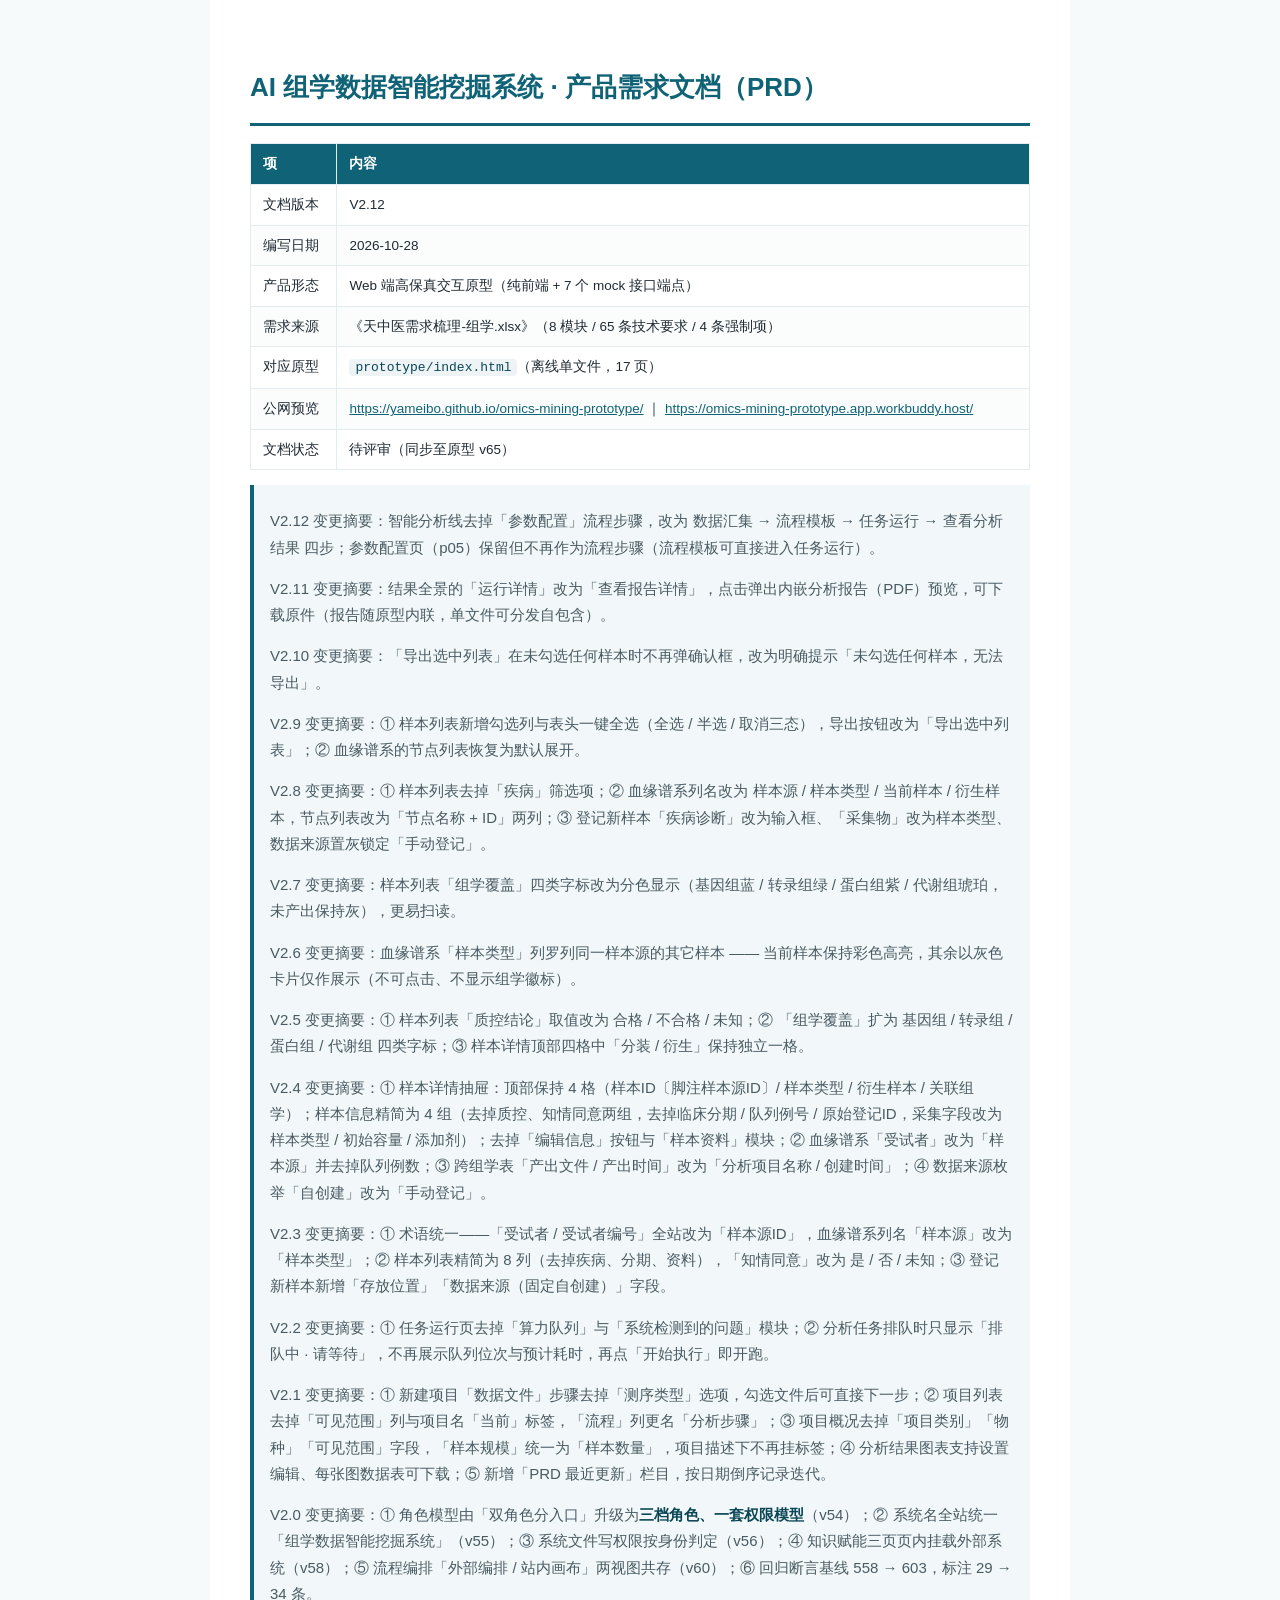
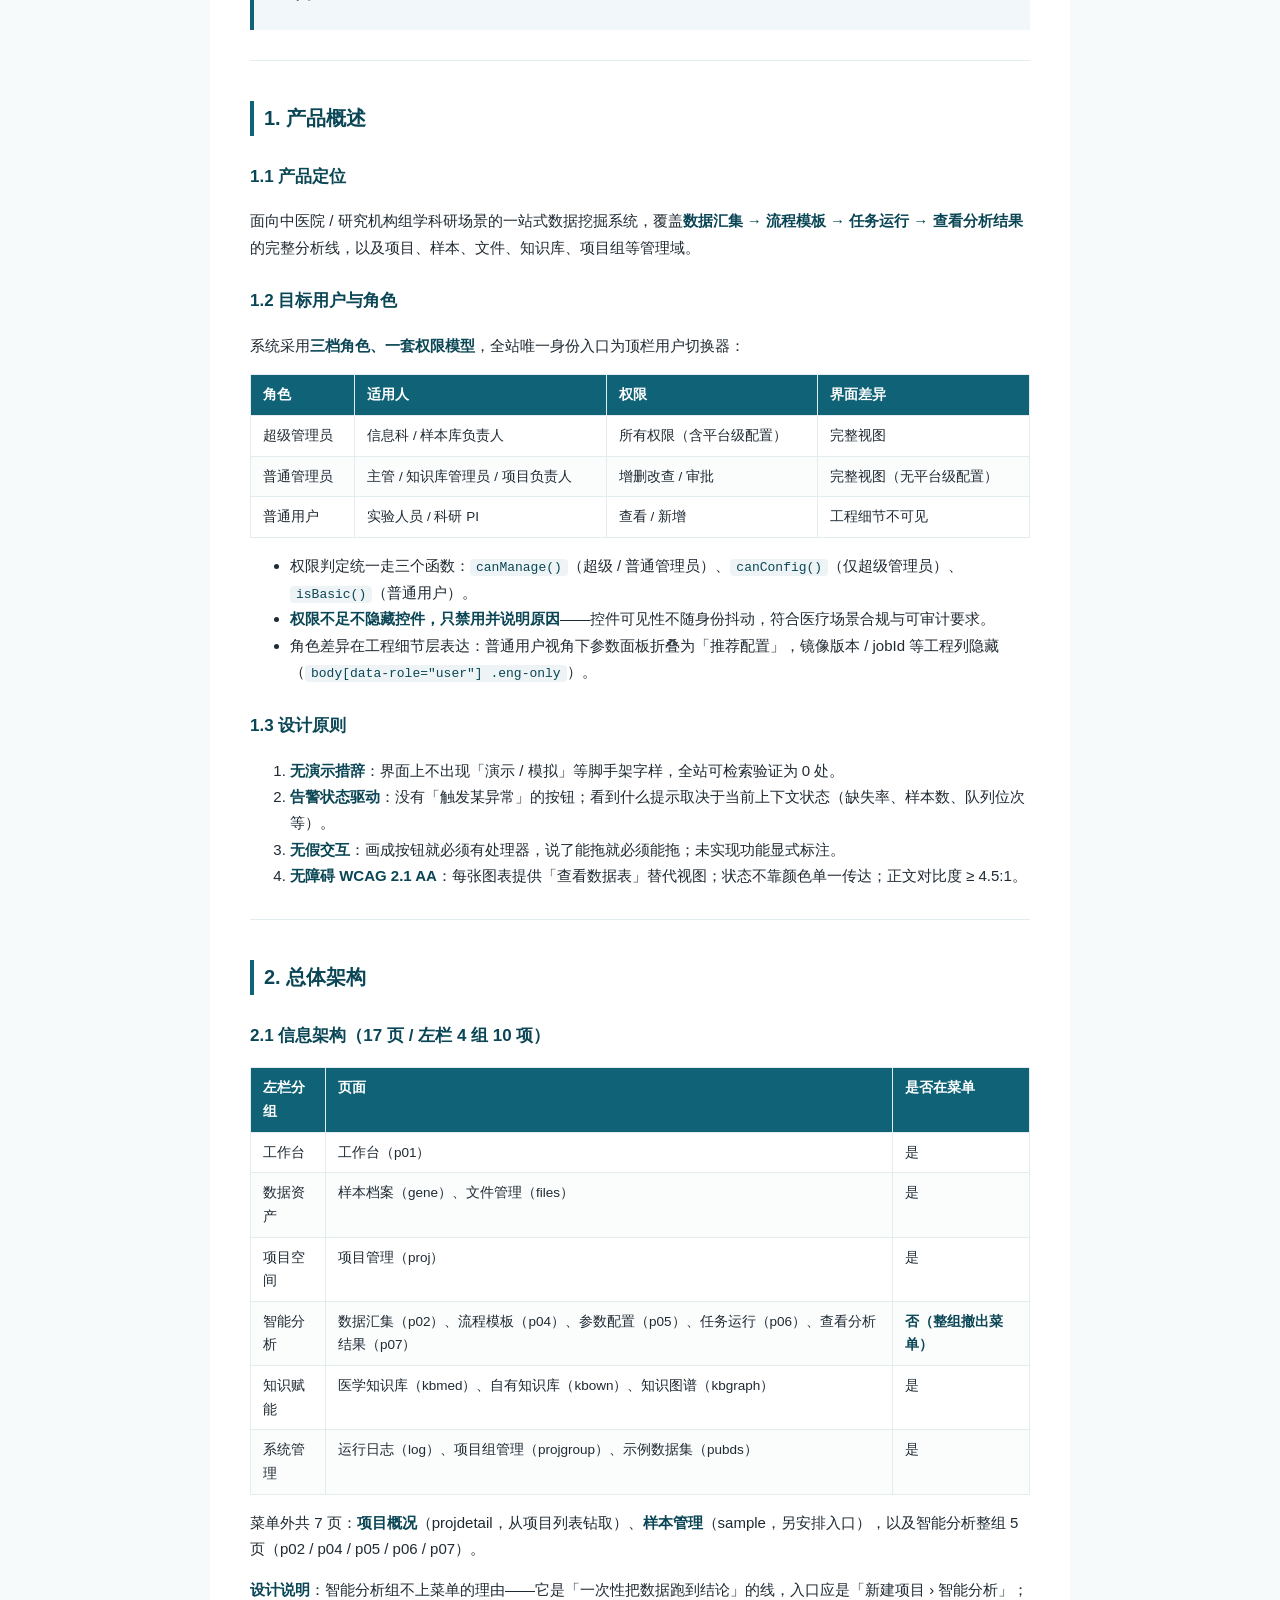
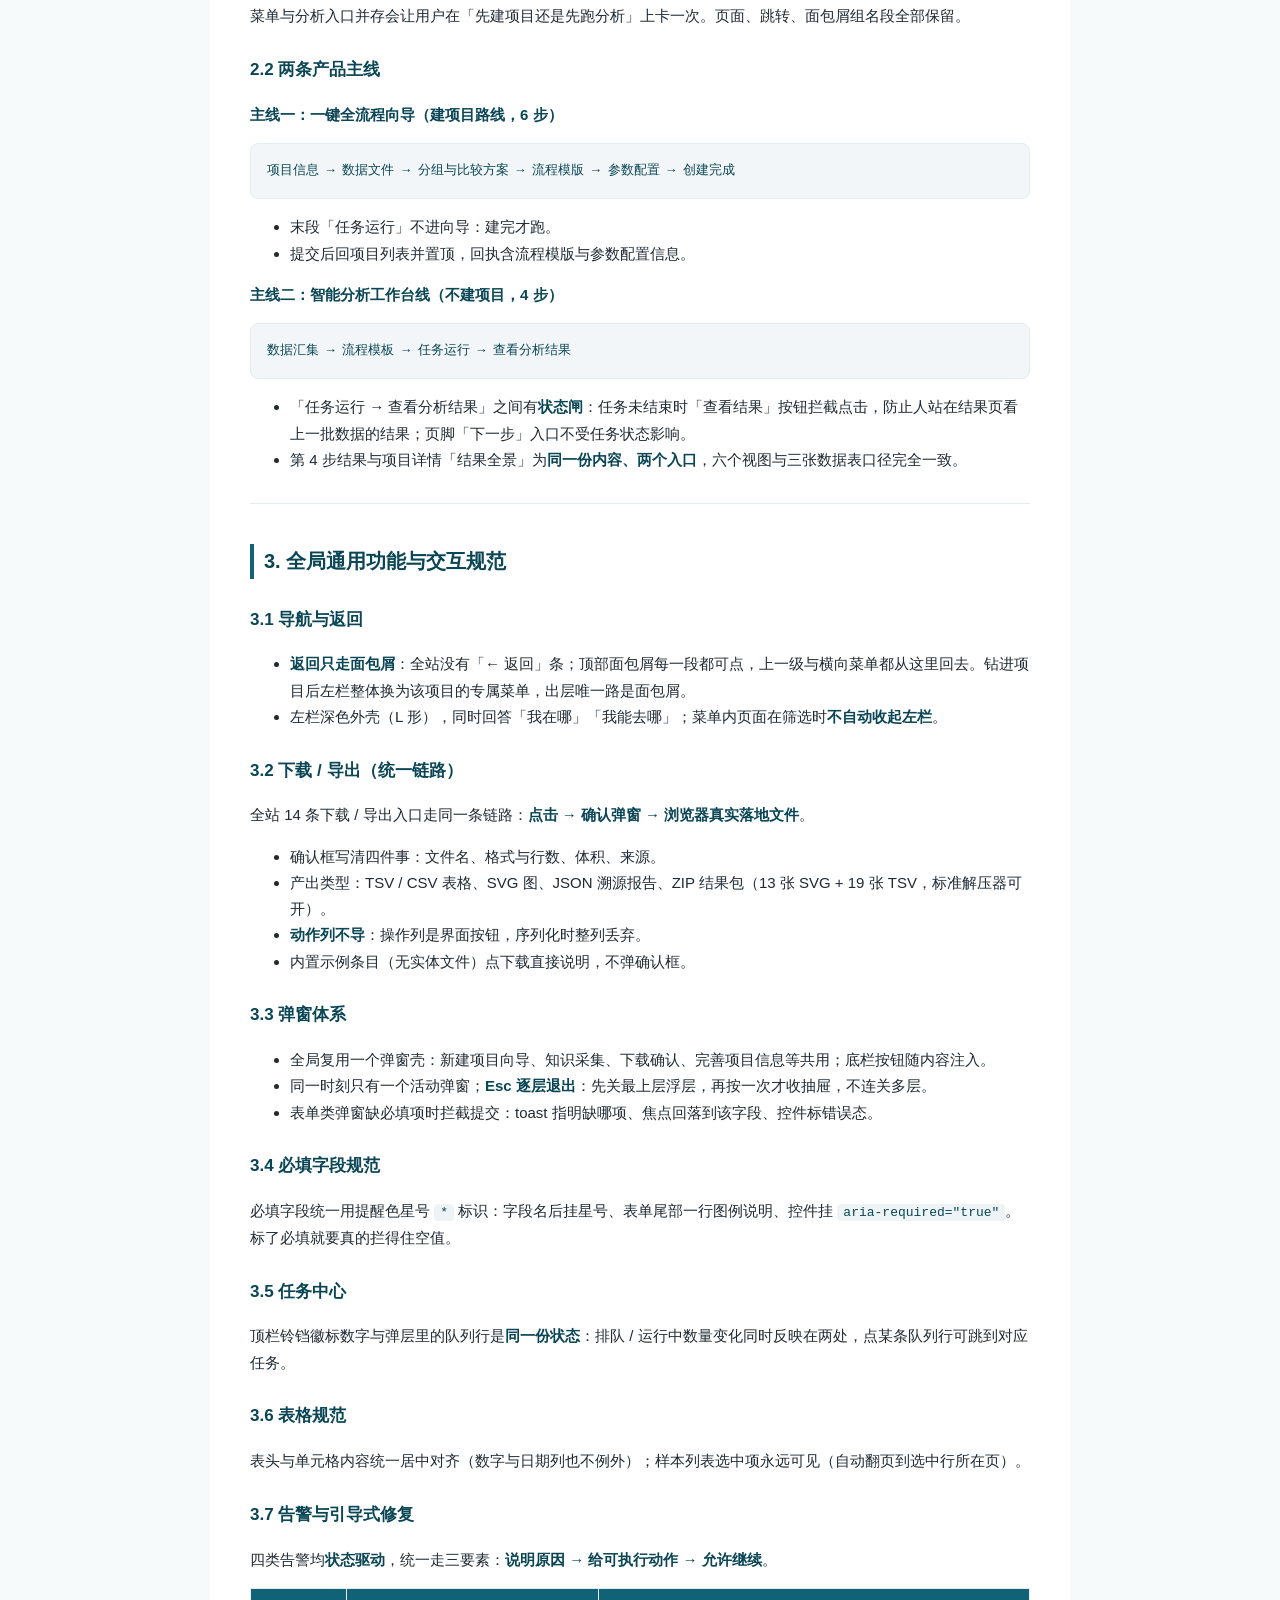
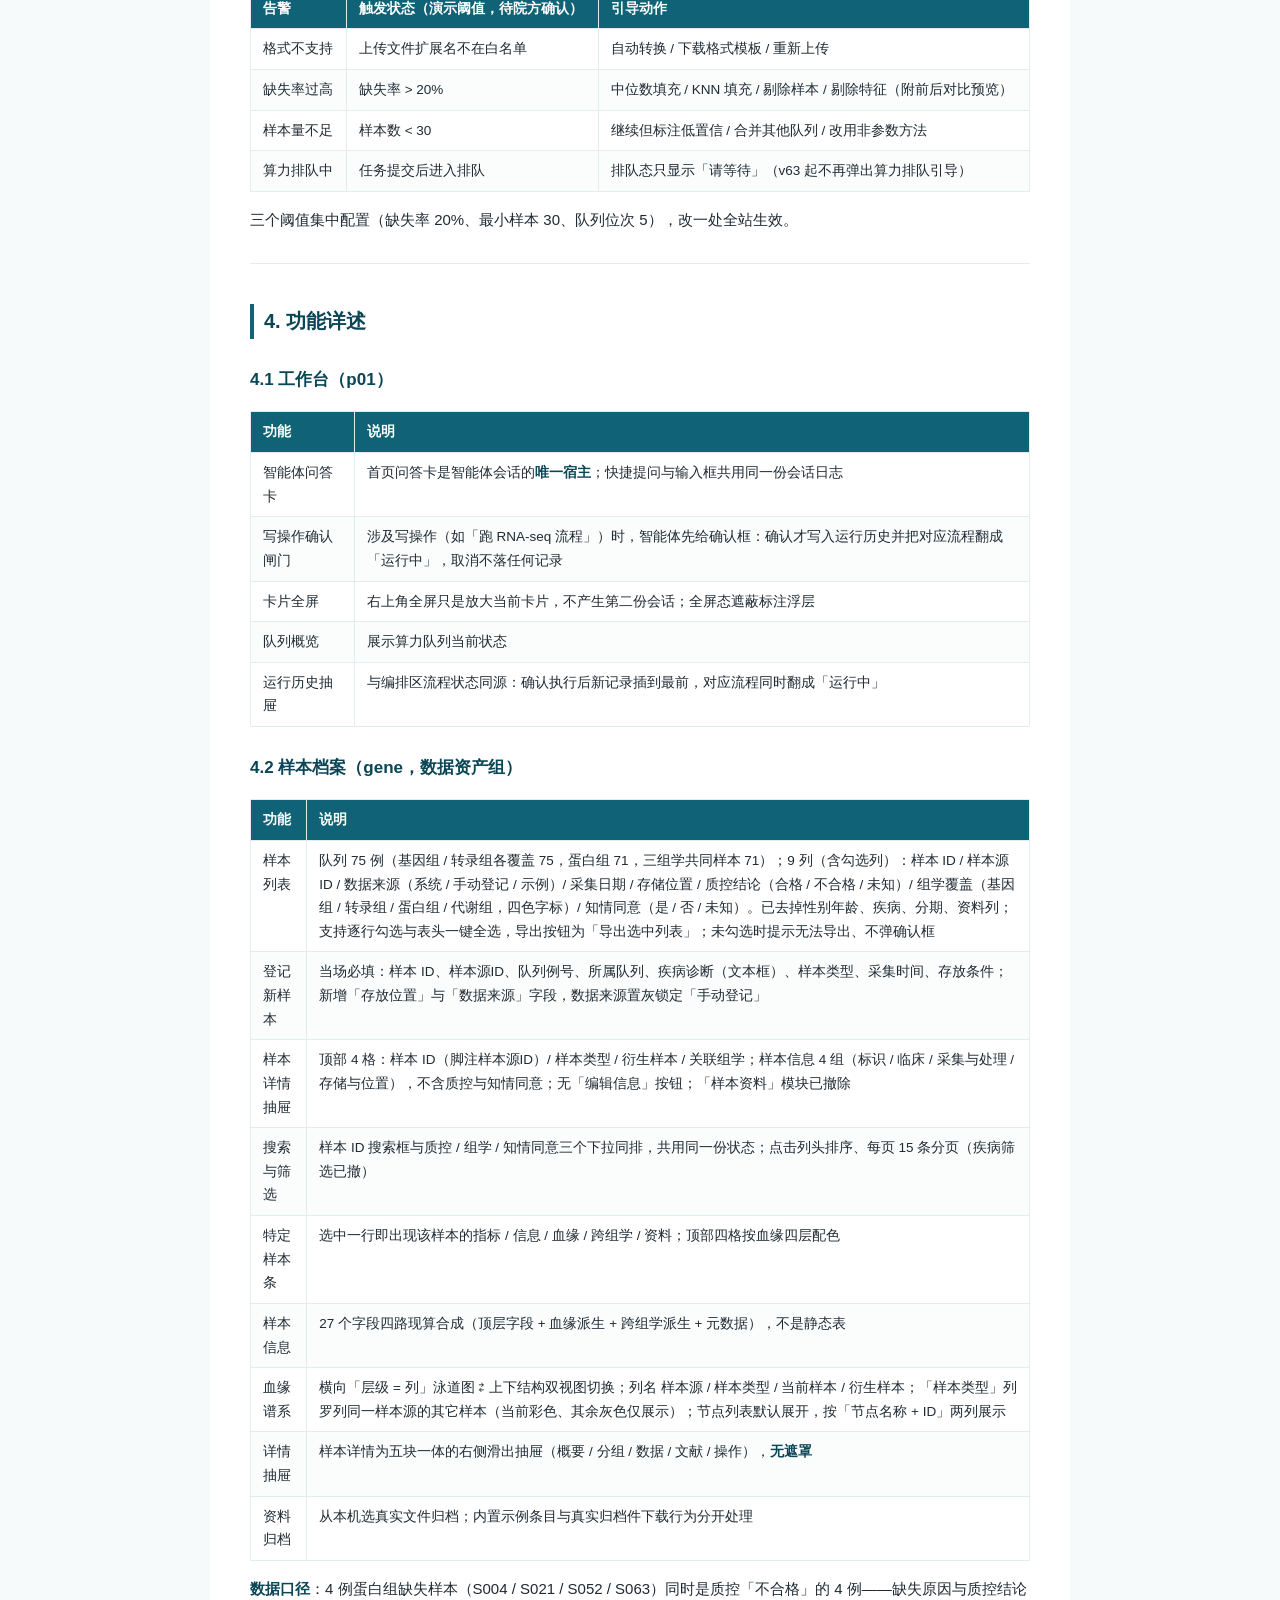
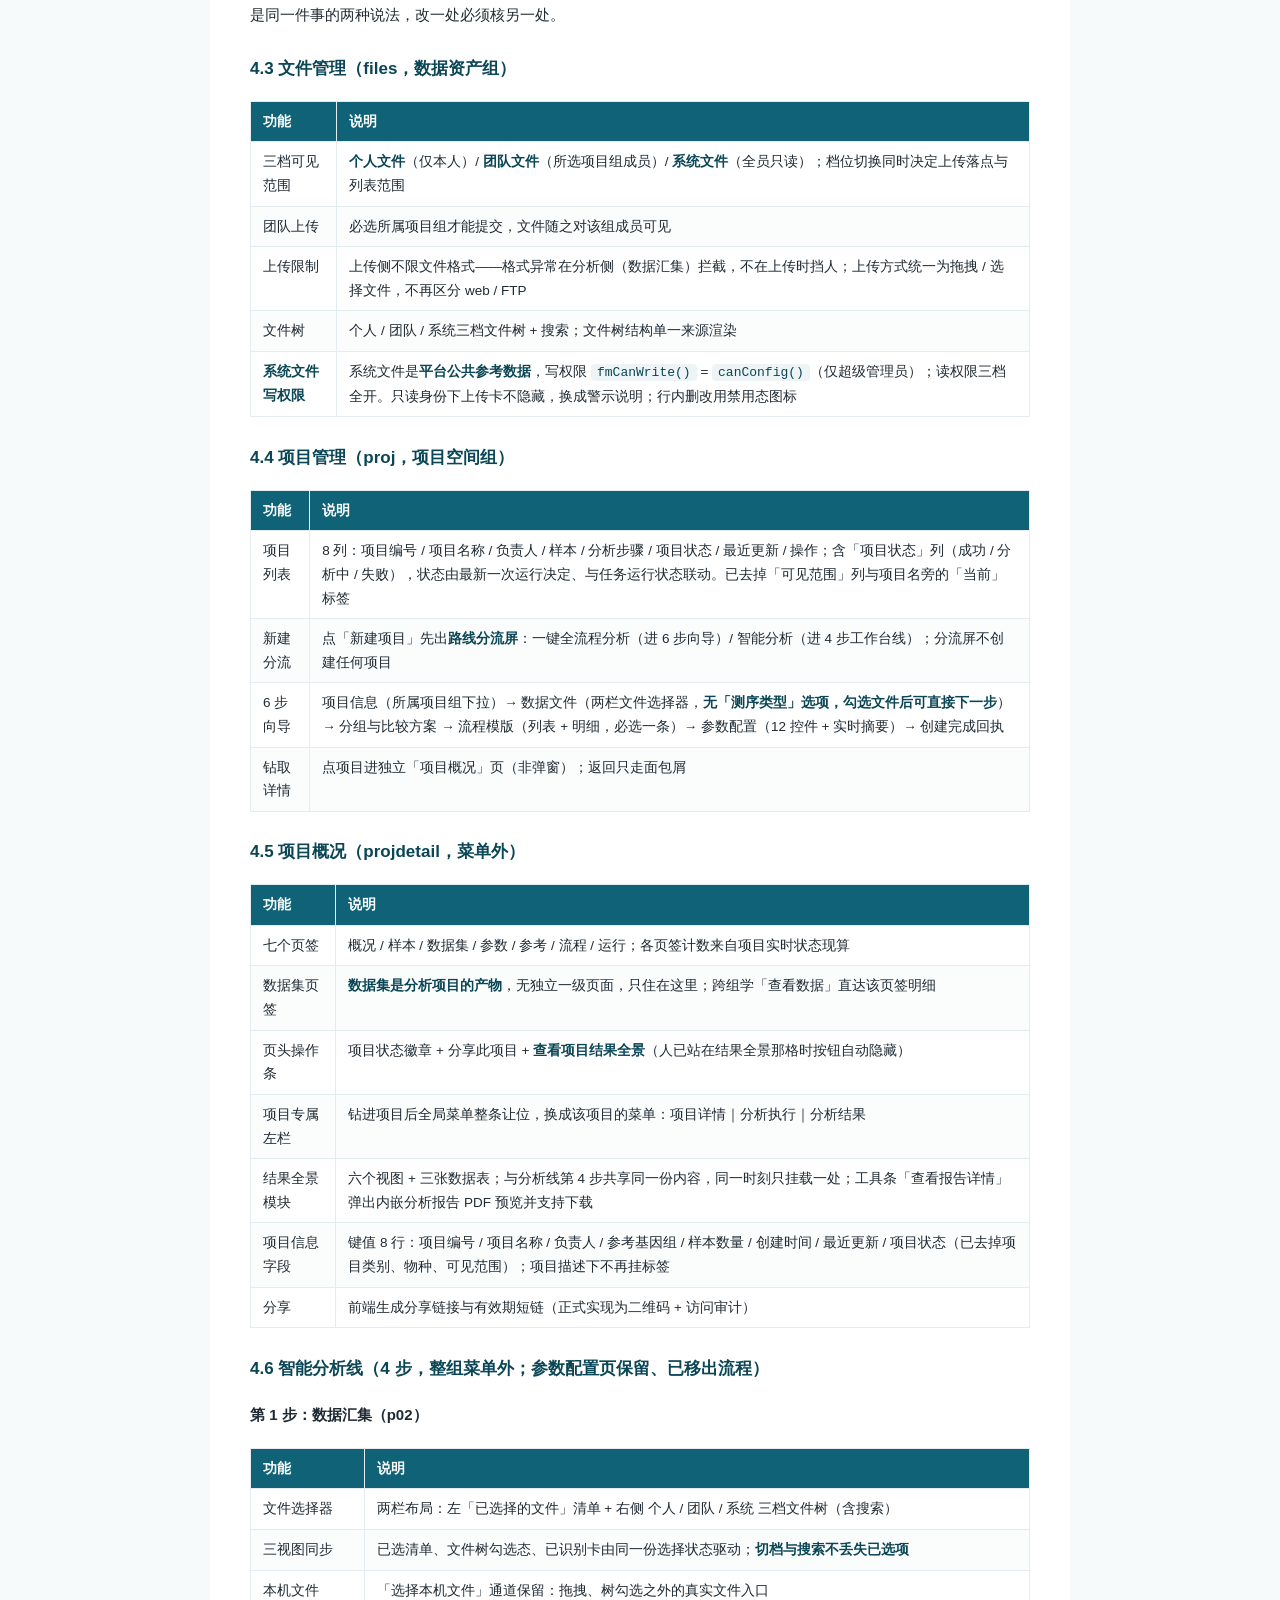
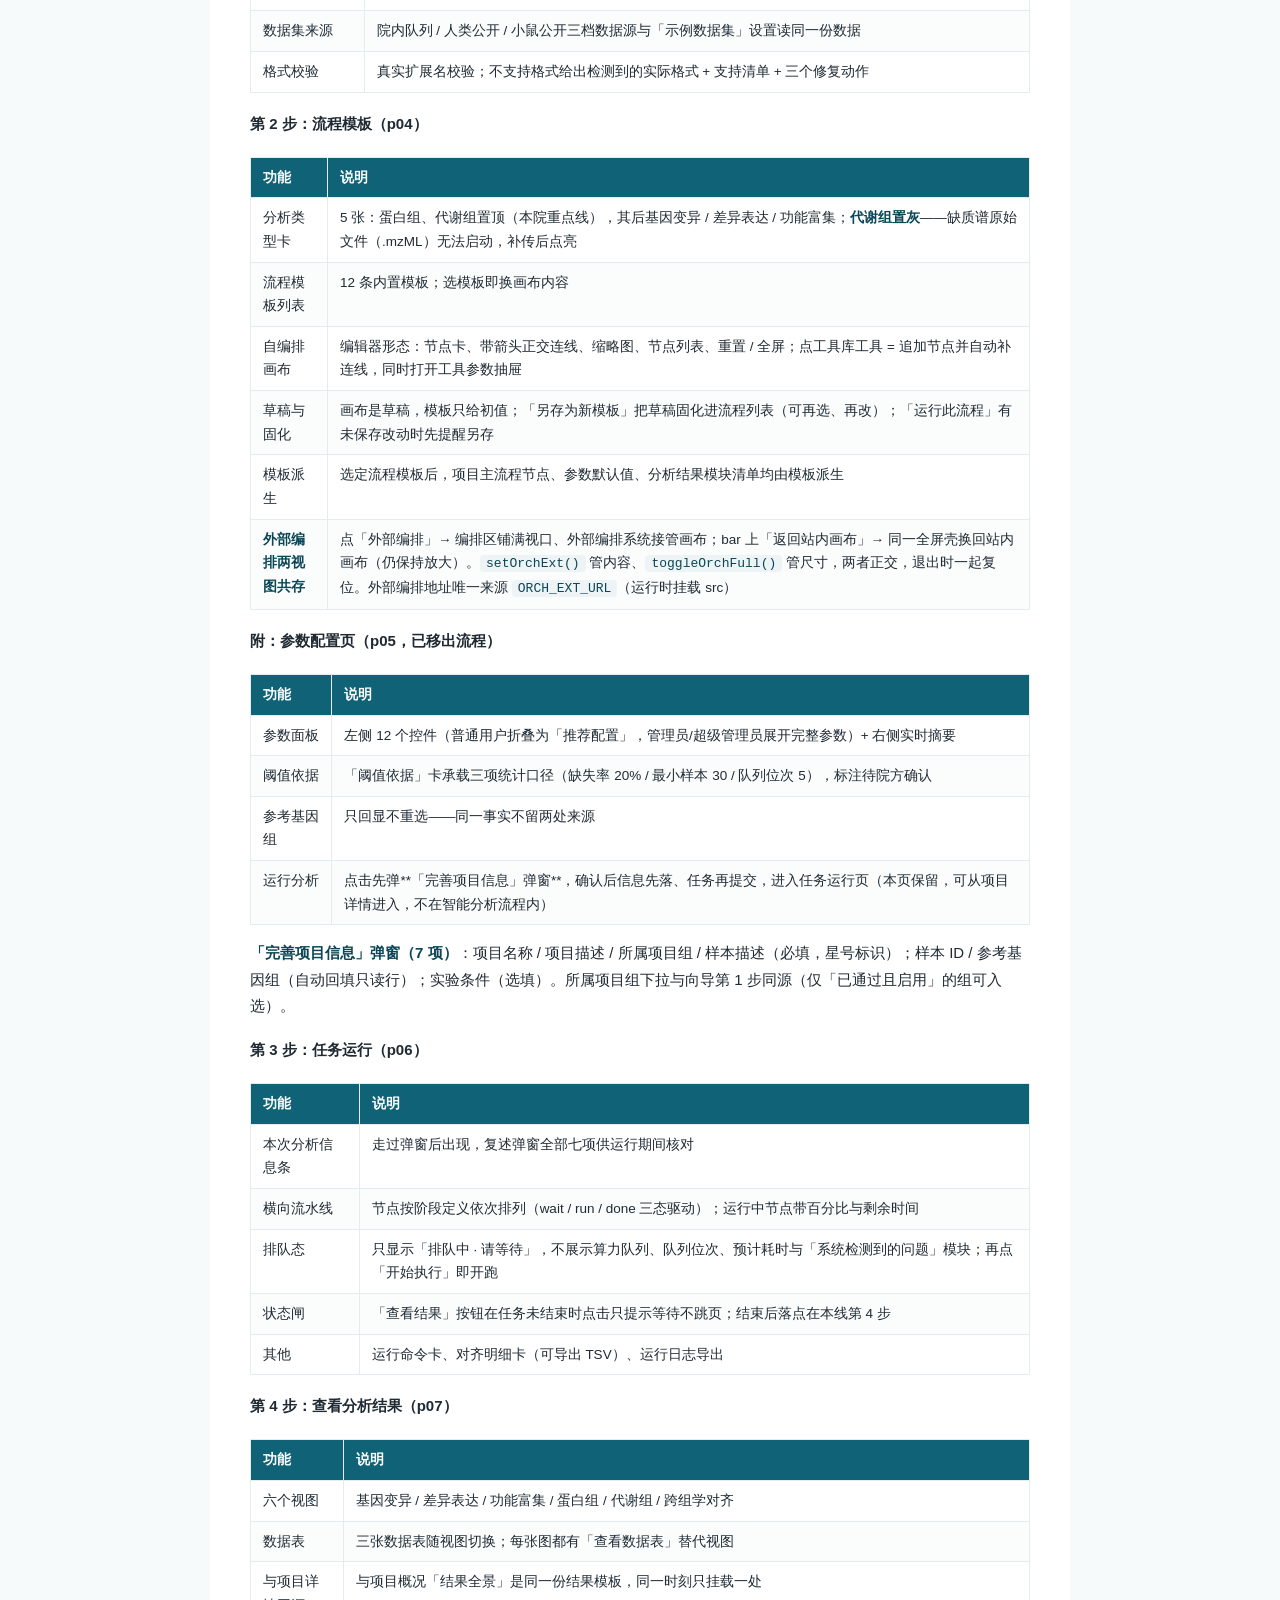
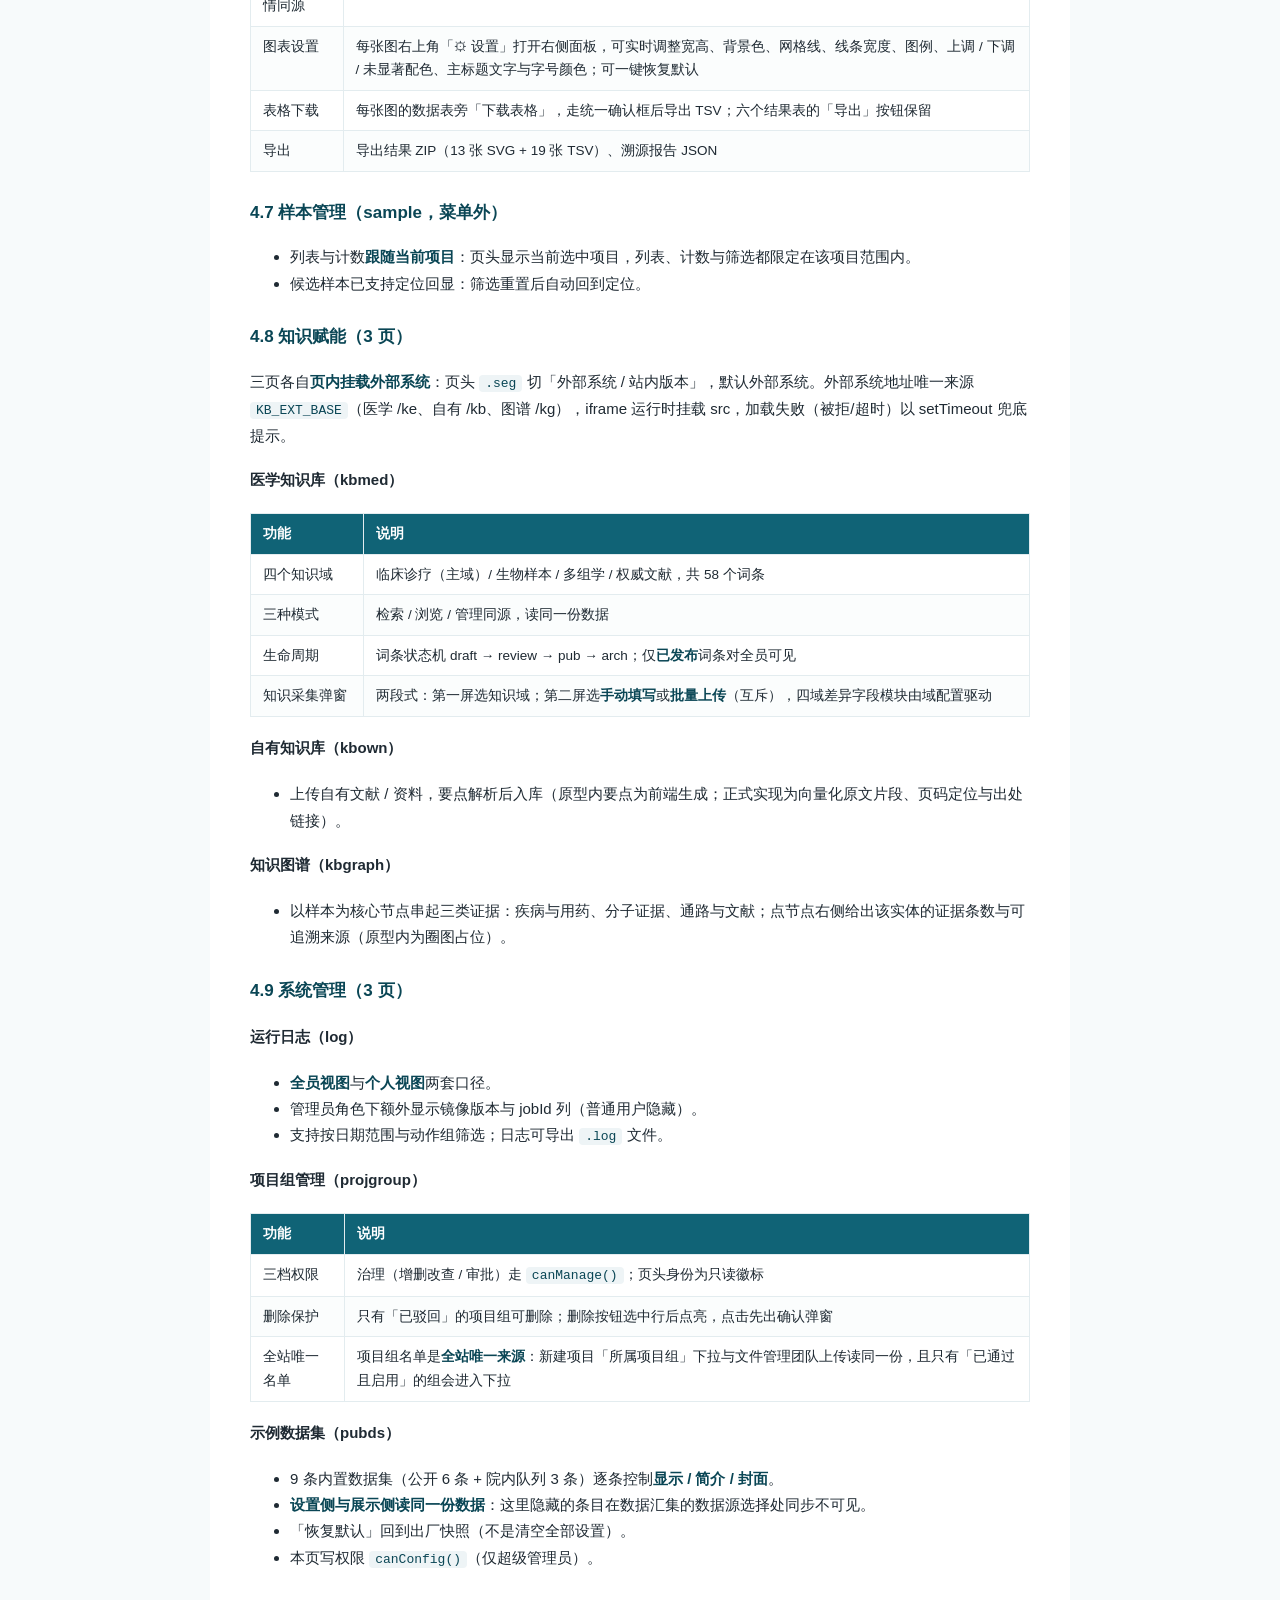
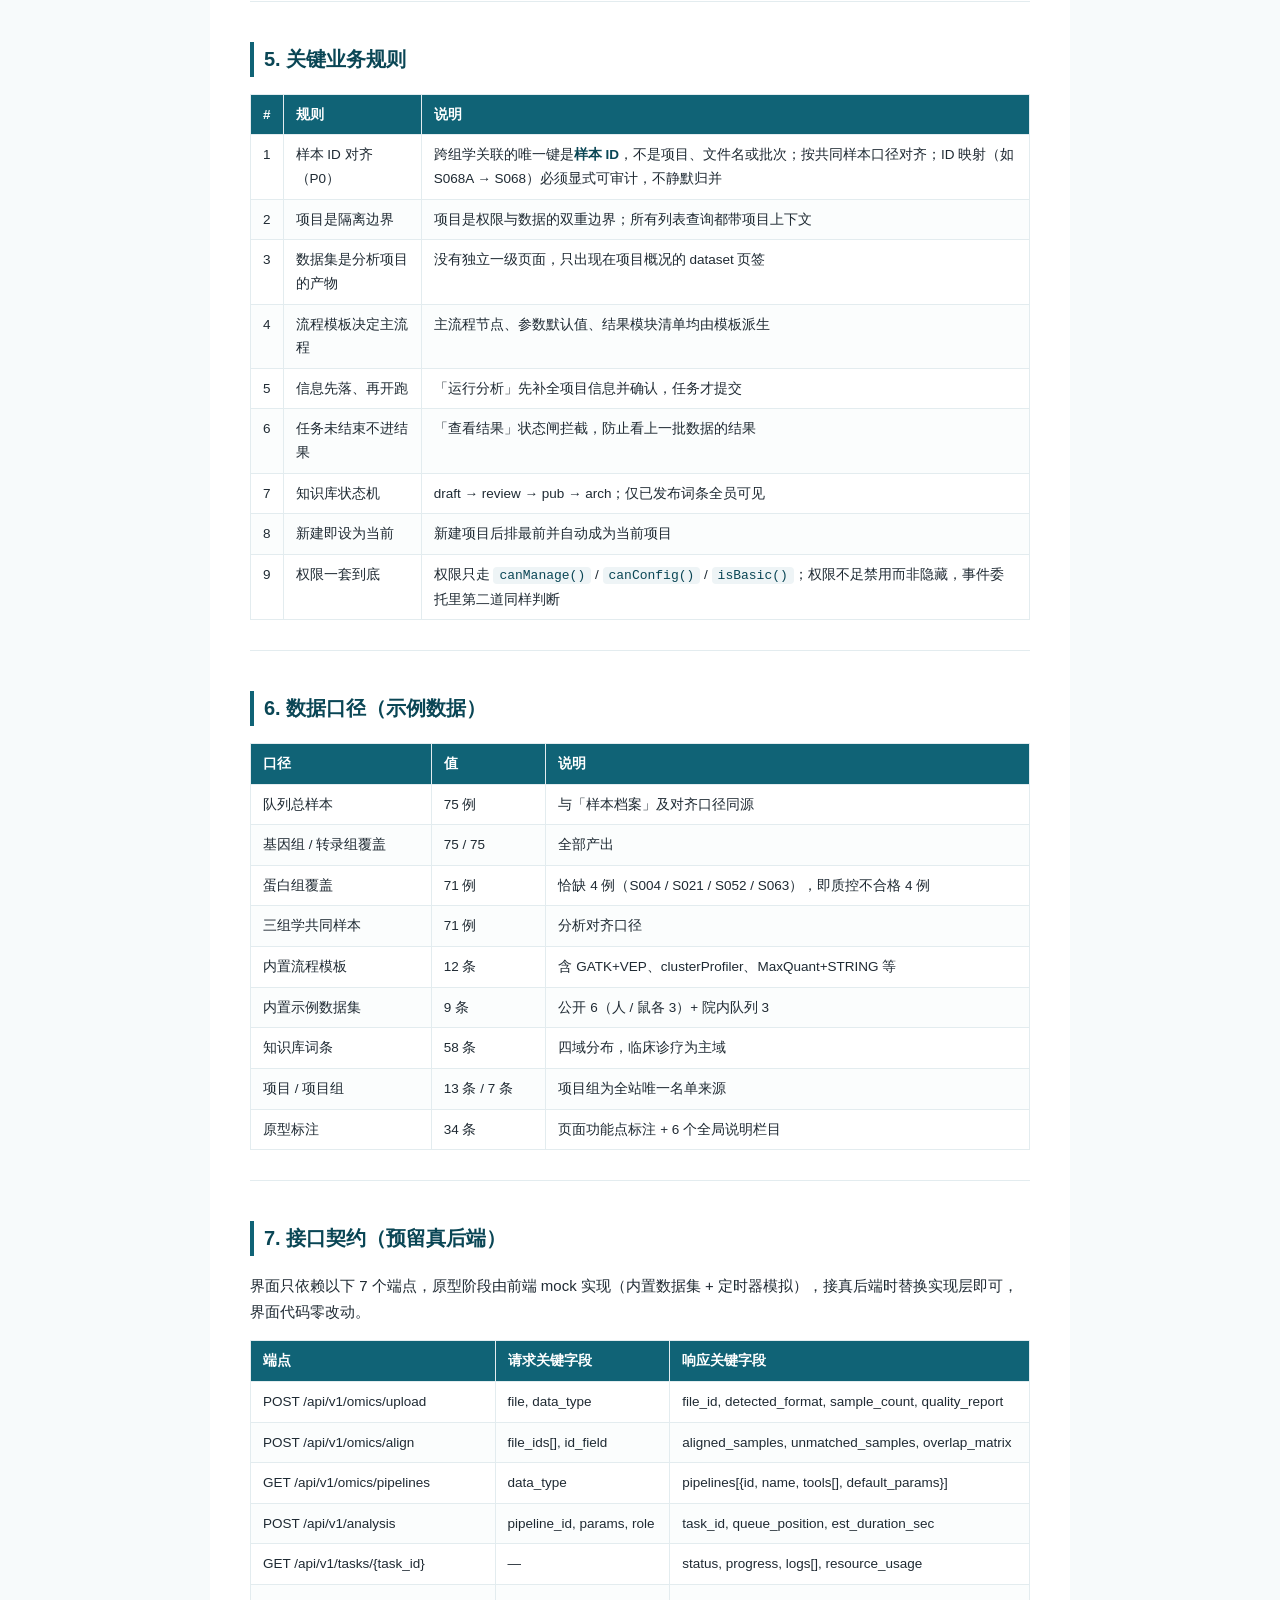
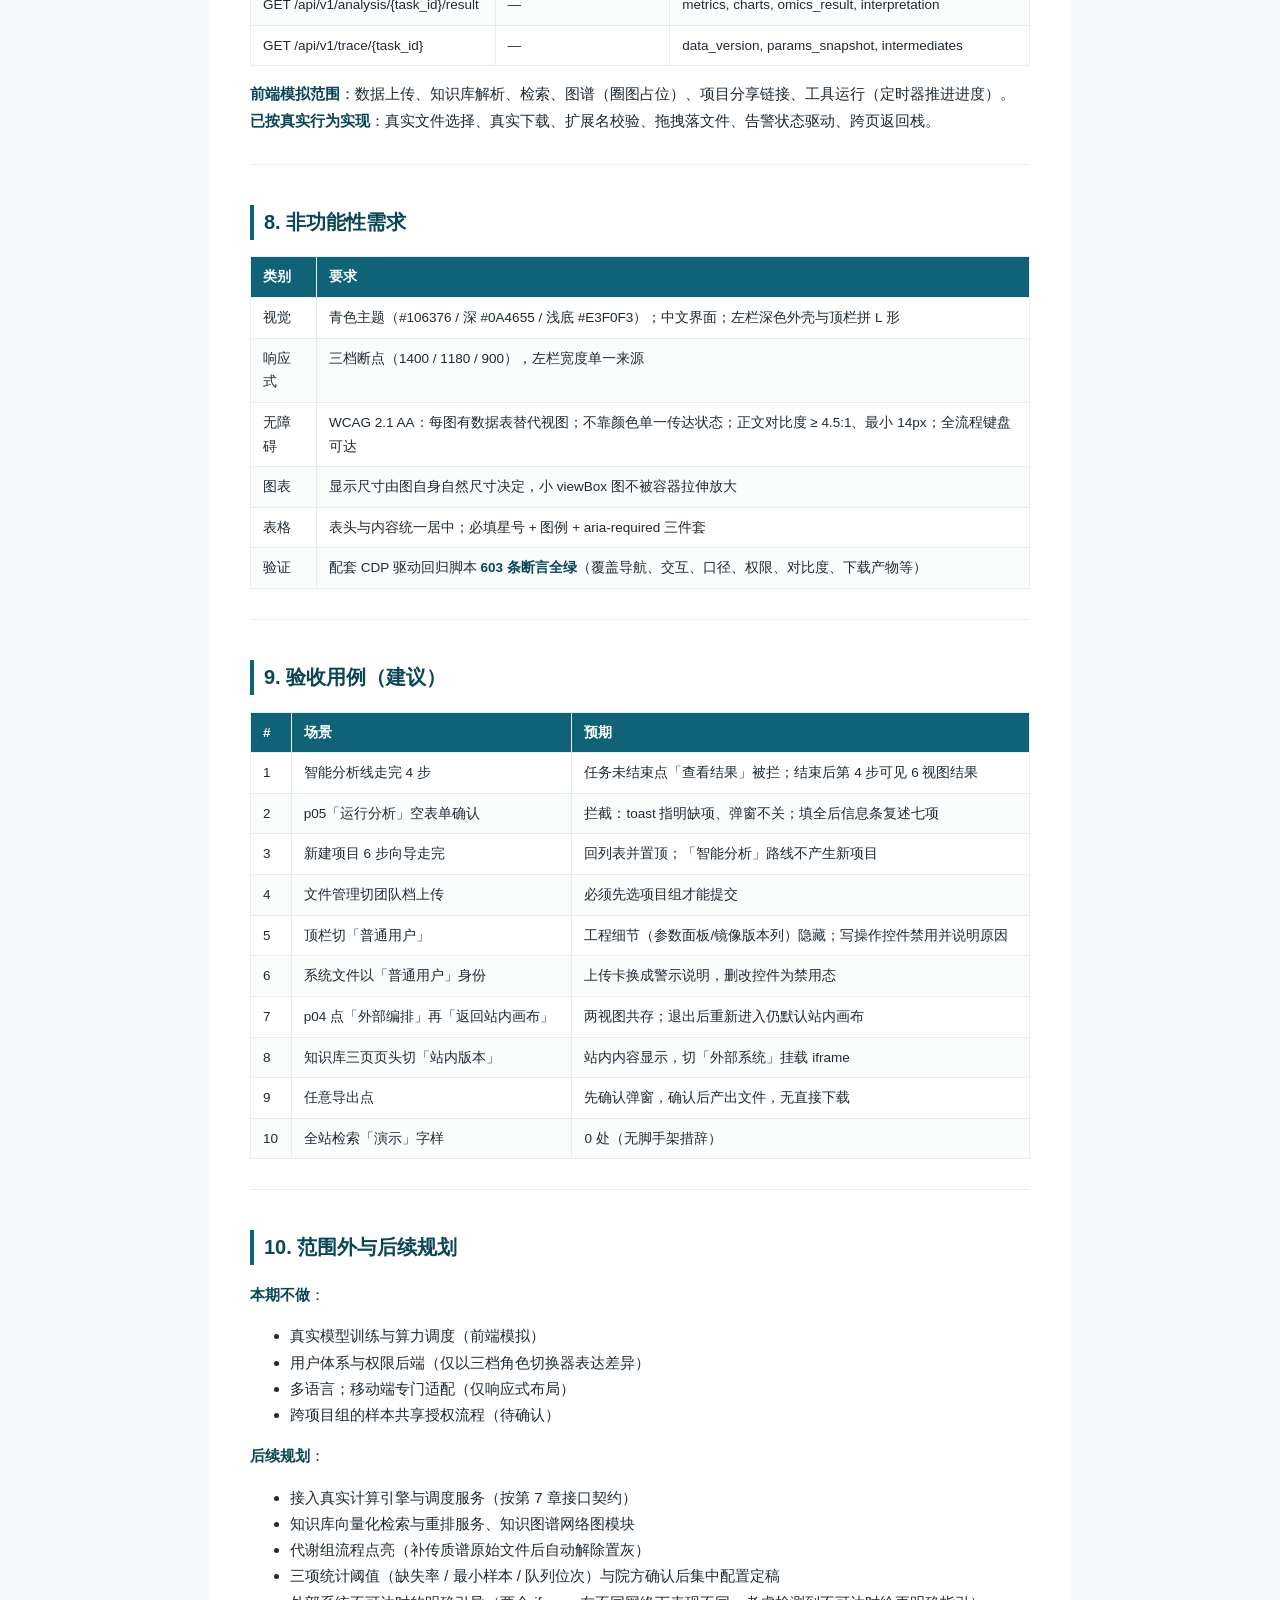
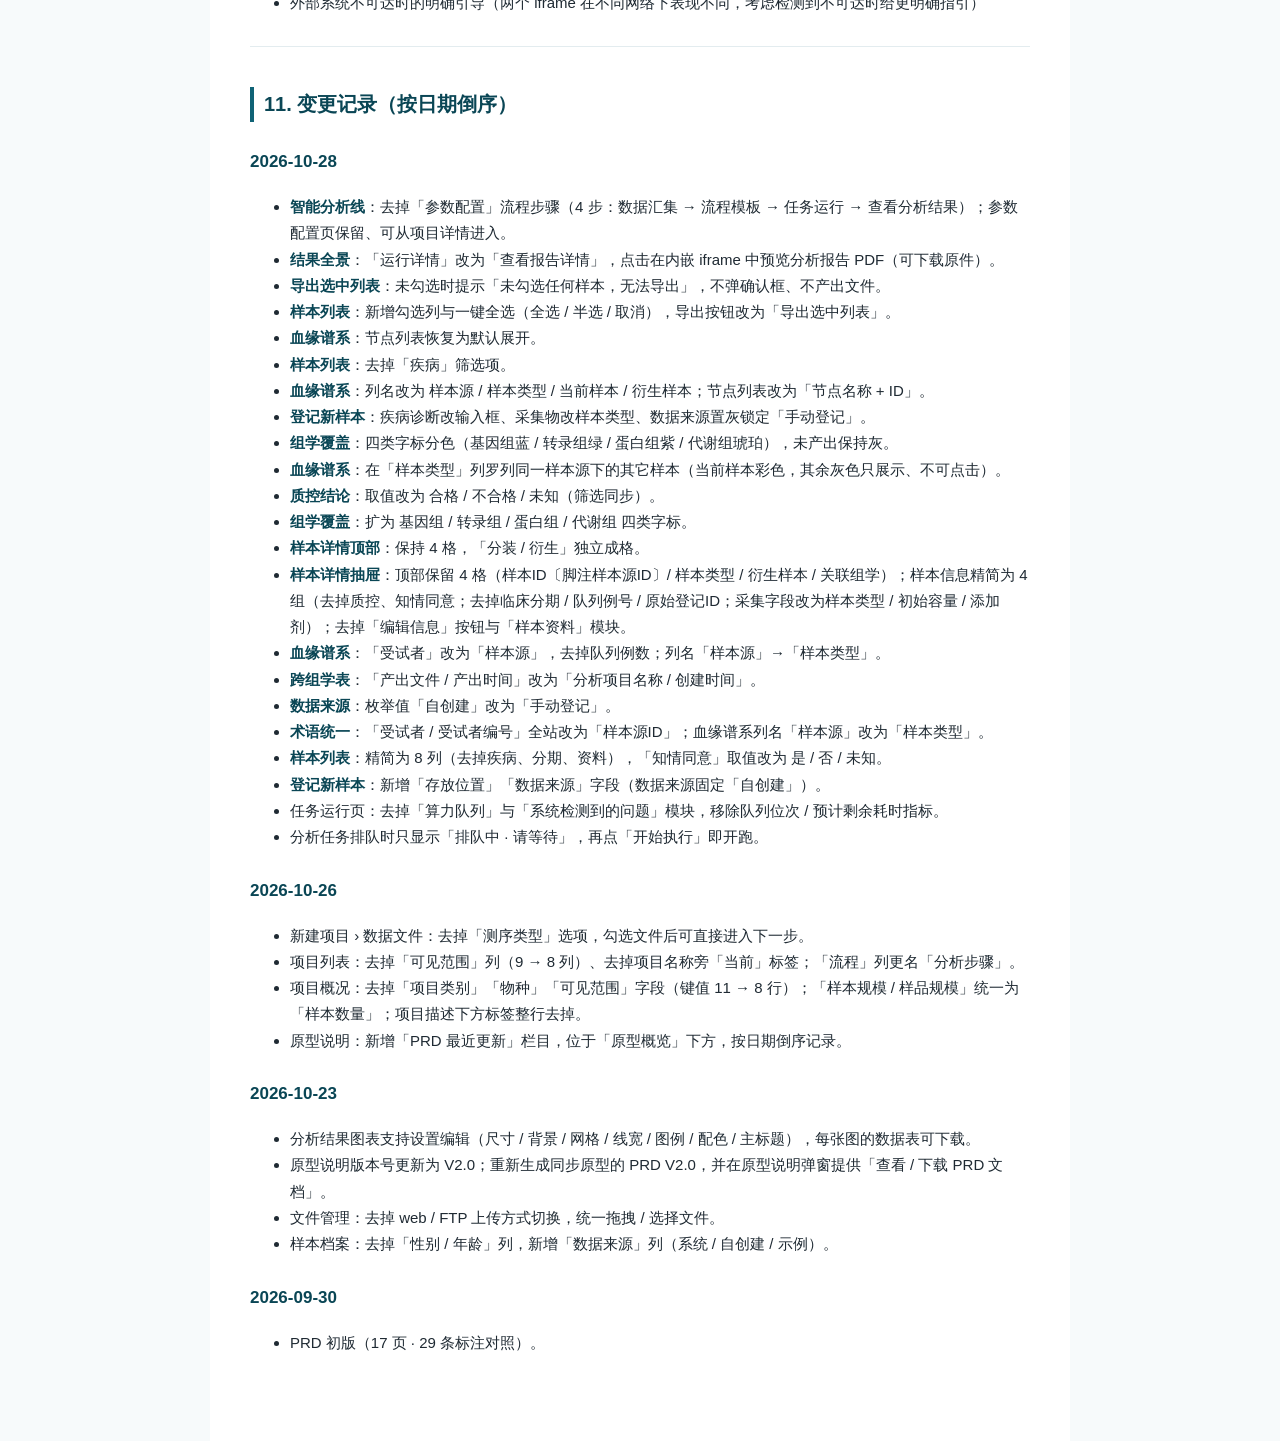
==== commit 35690995: "feat: 智能分析线去掉参数配置步骤（改 4 步），参数配置页保留；PRD V2.12；回归 578/578" ====
--- a/prototype/prd.html
+++ b/prototype/prd.html
@@ -39,7 +39,7 @@
 </thead>
 <tbody><tr>
 <td>文档版本</td>
-<td>V2.11</td>
+<td>V2.12</td>
 </tr>
 <tr>
 <td>编写日期</td>
@@ -67,6 +67,7 @@
 </tr>
 </tbody></table>
 <blockquote>
+<p>V2.12 变更摘要：智能分析线去掉「参数配置」流程步骤，改为 数据汇集 → 流程模板 → 任务运行 → 查看分析结果 四步；参数配置页（p05）保留但不再作为流程步骤（流程模板可直接进入任务运行）。</p>
 <p>V2.11 变更摘要：结果全景的「运行详情」改为「查看报告详情」，点击弹出内嵌分析报告（PDF）预览，可下载原件（报告随原型内联，单文件可分发自包含）。</p>
 <p>V2.10 变更摘要：「导出选中列表」在未勾选任何样本时不再弹确认框，改为明确提示「未勾选任何样本，无法导出」。</p>
 <p>V2.9 变更摘要：① 样本列表新增勾选列与表头一键全选（全选 / 半选 / 取消三态），导出按钮改为「导出选中列表」；② 血缘谱系的节点列表恢复为默认展开。</p>
@@ -83,7 +84,7 @@
 <hr>
 <h2>1. 产品概述</h2>
 <h3>1.1 产品定位</h3>
-<p>面向中医院 / 研究机构组学科研场景的一站式数据挖掘系统，覆盖<strong>数据汇集 → 流程模板 → 参数配置 → 任务运行 → 查看分析结果</strong>的完整分析线，以及项目、样本、文件、知识库、项目组等管理域。</p>
+<p>面向中医院 / 研究机构组学科研场景的一站式数据挖掘系统，覆盖<strong>数据汇集 → 流程模板 → 任务运行 → 查看分析结果</strong>的完整分析线，以及项目、样本、文件、知识库、项目组等管理域。</p>
 <h3>1.2 目标用户与角色</h3>
 <p>系统采用<strong>三档角色、一套权限模型</strong>，全站唯一身份入口为顶栏用户切换器：</p>
 <table>
@@ -178,12 +179,12 @@
 <li>末段「任务运行」不进向导：建完才跑。</li>
 <li>提交后回项目列表并置顶，回执含流程模版与参数配置信息。</li>
 </ul>
-<p><strong>主线二：智能分析工作台线（不建项目，5 步）</strong></p>
-<pre><code>数据汇集 → 流程模板 → 参数配置 → 任务运行 → 查看分析结果
+<p><strong>主线二：智能分析工作台线（不建项目，4 步）</strong></p>
+<pre><code>数据汇集 → 流程模板 → 任务运行 → 查看分析结果
 </code></pre>
 <ul>
 <li>「任务运行 → 查看分析结果」之间有<strong>状态闸</strong>：任务未结束时「查看结果」按钮拦截点击，防止人站在结果页看上一批数据的结果；页脚「下一步」入口不受任务状态影响。</li>
-<li>第 5 步结果与项目详情「结果全景」为<strong>同一份内容、两个入口</strong>，六个视图与三张数据表口径完全一致。</li>
+<li>第 4 步结果与项目详情「结果全景」为<strong>同一份内容、两个入口</strong>，六个视图与三张数据表口径完全一致。</li>
 </ul>
 <hr>
 <h2>3. 全局通用功能与交互规范</h2>
@@ -364,7 +365,7 @@
 </tr>
 <tr>
 <td>新建分流</td>
-<td>点「新建项目」先出<strong>路线分流屏</strong>：一键全流程分析（进 6 步向导）/ 智能分析（进 5 步工作台线）；分流屏不创建任何项目</td>
+<td>点「新建项目」先出<strong>路线分流屏</strong>：一键全流程分析（进 6 步向导）/ 智能分析（进 4 步工作台线）；分流屏不创建任何项目</td>
 </tr>
 <tr>
 <td>6 步向导</td>
@@ -401,7 +402,7 @@
 </tr>
 <tr>
 <td>结果全景模块</td>
-<td>六个视图 + 三张数据表；与分析线第 5 步共享同一份内容，同一时刻只挂载一处；工具条「查看报告详情」弹出内嵌分析报告 PDF 预览并支持下载</td>
+<td>六个视图 + 三张数据表；与分析线第 4 步共享同一份内容，同一时刻只挂载一处；工具条「查看报告详情」弹出内嵌分析报告 PDF 预览并支持下载</td>
 </tr>
 <tr>
 <td>项目信息字段</td>
@@ -412,7 +413,7 @@
 <td>前端生成分享链接与有效期短链（正式实现为二维码 + 访问审计）</td>
 </tr>
 </tbody></table>
-<h3>4.6 智能分析线（5 步，整组菜单外）</h3>
+<h3>4.6 智能分析线（4 步，整组菜单外；参数配置页保留、已移出流程）</h3>
 <h4>第 1 步：数据汇集（p02）</h4>
 <table>
 <thead>
@@ -475,7 +476,7 @@
 <td>点「外部编排」→ 编排区铺满视口、外部编排系统接管画布；bar 上「返回站内画布」→ 同一全屏壳换回站内画布（仍保持放大）。<code>setOrchExt()</code> 管内容、<code>toggleOrchFull()</code> 管尺寸，两者正交，退出时一起复位。外部编排地址唯一来源 <code>ORCH_EXT_URL</code>（运行时挂载 src）</td>
 </tr>
 </tbody></table>
-<h4>第 3 步：参数配置（p05）</h4>
+<h4>附：参数配置页（p05，已移出流程）</h4>
 <table>
 <thead>
 <tr>
@@ -497,11 +498,11 @@
 </tr>
 <tr>
 <td>运行分析</td>
-<td>点击先弹**「完善项目信息」弹窗**，确认后信息先落、任务再提交，进入第 4 步</td>
+<td>点击先弹**「完善项目信息」弹窗**，确认后信息先落、任务再提交，进入任务运行页（本页保留，可从项目详情进入，不在智能分析流程内）</td>
 </tr>
 </tbody></table>
 <p><strong>「完善项目信息」弹窗（7 项）</strong>：项目名称 / 项目描述 / 所属项目组 / 样本描述（必填，星号标识）；样本 ID / 参考基因组（自动回填只读行）；实验条件（选填）。所属项目组下拉与向导第 1 步同源（仅「已通过且启用」的组可入选）。</p>
-<h4>第 4 步：任务运行（p06）</h4>
+<h4>第 3 步：任务运行（p06）</h4>
 <table>
 <thead>
 <tr>
@@ -523,14 +524,14 @@
 </tr>
 <tr>
 <td>状态闸</td>
-<td>「查看结果」按钮在任务未结束时点击只提示等待不跳页；结束后落点在本线第 5 步</td>
+<td>「查看结果」按钮在任务未结束时点击只提示等待不跳页；结束后落点在本线第 4 步</td>
 </tr>
 <tr>
 <td>其他</td>
 <td>运行命令卡、对齐明细卡（可导出 TSV）、运行日志导出</td>
 </tr>
 </tbody></table>
-<h4>第 5 步：查看分析结果（p07）</h4>
+<h4>第 4 步：查看分析结果（p07）</h4>
 <table>
 <thead>
 <tr>
@@ -845,8 +846,8 @@
 </thead>
 <tbody><tr>
 <td>1</td>
-<td>智能分析线走完 5 步</td>
-<td>任务未结束点「查看结果」被拦；结束后第 5 步可见 6 视图结果</td>
+<td>智能分析线走完 4 步</td>
+<td>任务未结束点「查看结果」被拦；结束后第 4 步可见 6 视图结果</td>
 </tr>
 <tr>
 <td>2</td>
@@ -915,6 +916,7 @@
 <h2>11. 变更记录（按日期倒序）</h2>
 <h3>2026-10-28</h3>
 <ul>
+<li><strong>智能分析线</strong>：去掉「参数配置」流程步骤（4 步：数据汇集 → 流程模板 → 任务运行 → 查看分析结果）；参数配置页保留、可从项目详情进入。</li>
 <li><strong>结果全景</strong>：「运行详情」改为「查看报告详情」，点击在内嵌 iframe 中预览分析报告 PDF（可下载原件）。</li>
 <li><strong>导出选中列表</strong>：未勾选时提示「未勾选任何样本，无法导出」，不弹确认框、不产出文件。</li>
 <li><strong>样本列表</strong>：新增勾选列与一键全选（全选 / 半选 / 取消），导出按钮改为「导出选中列表」。</li>
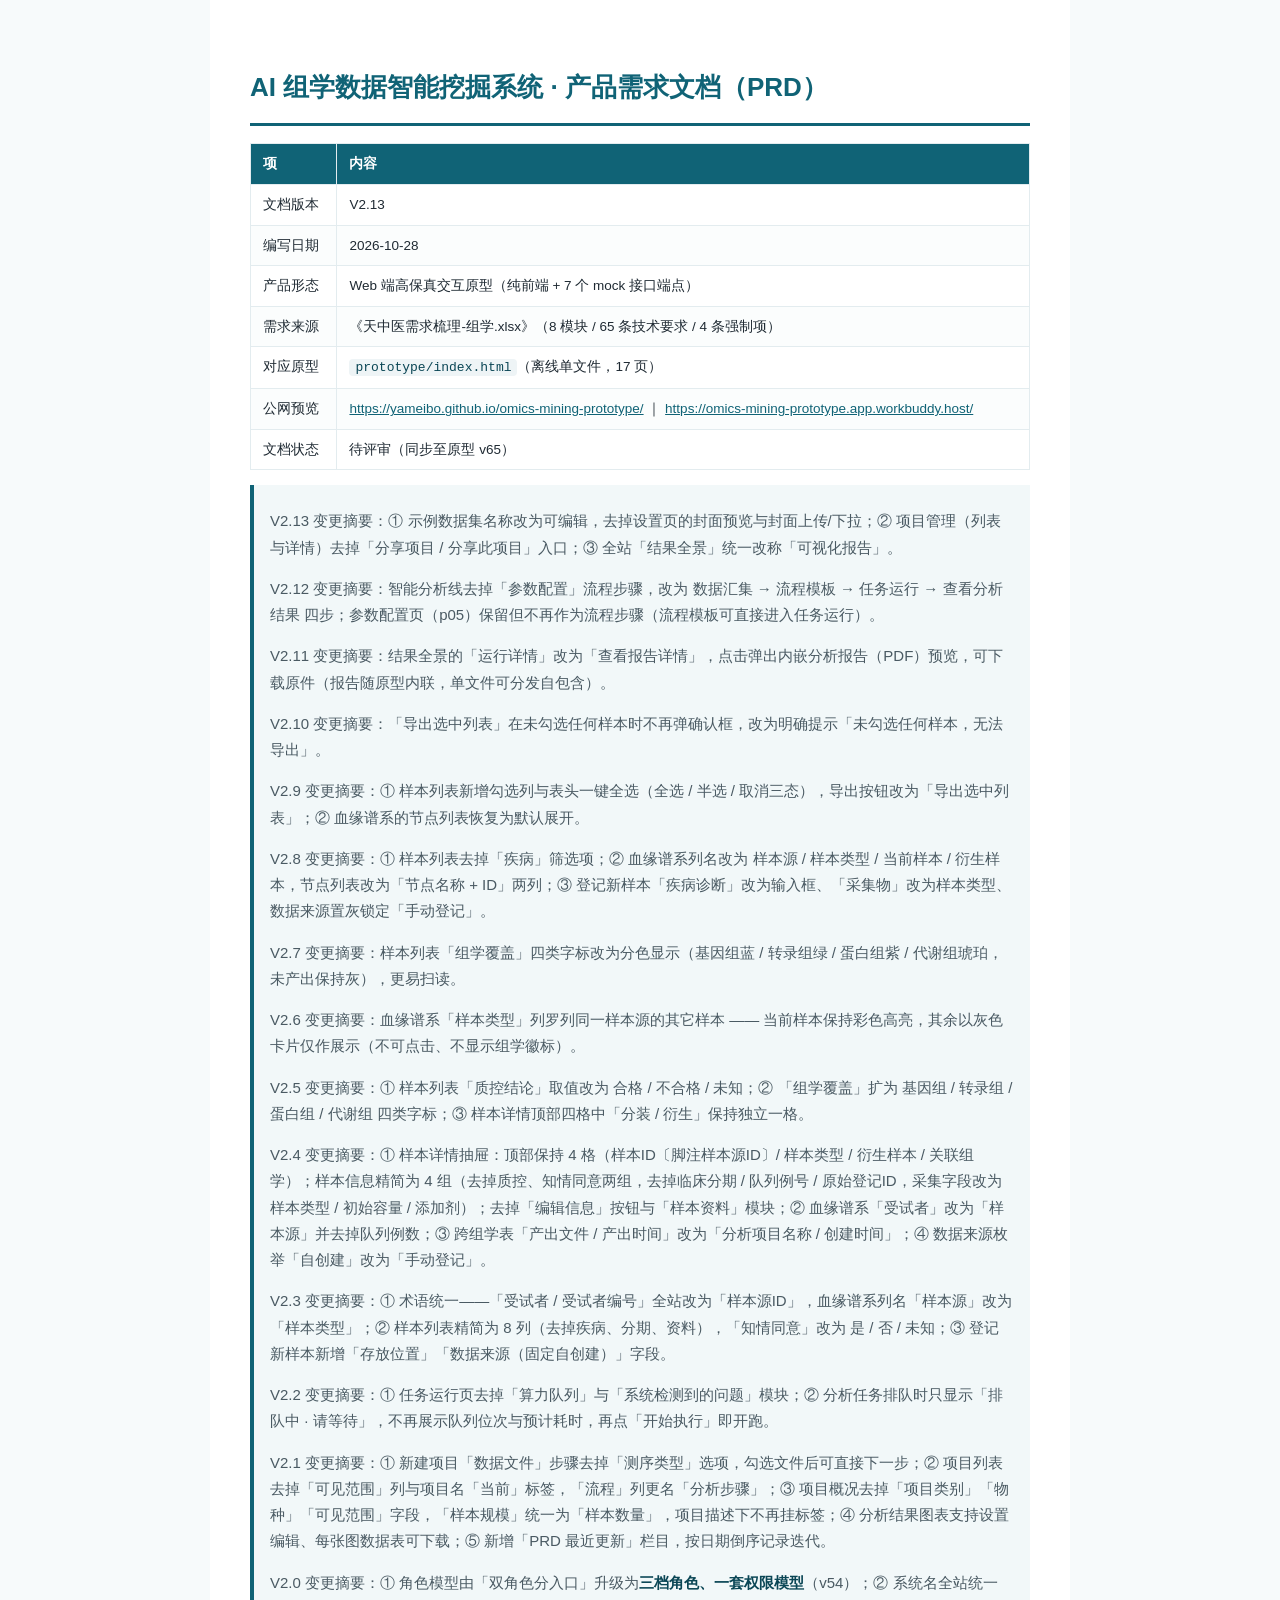
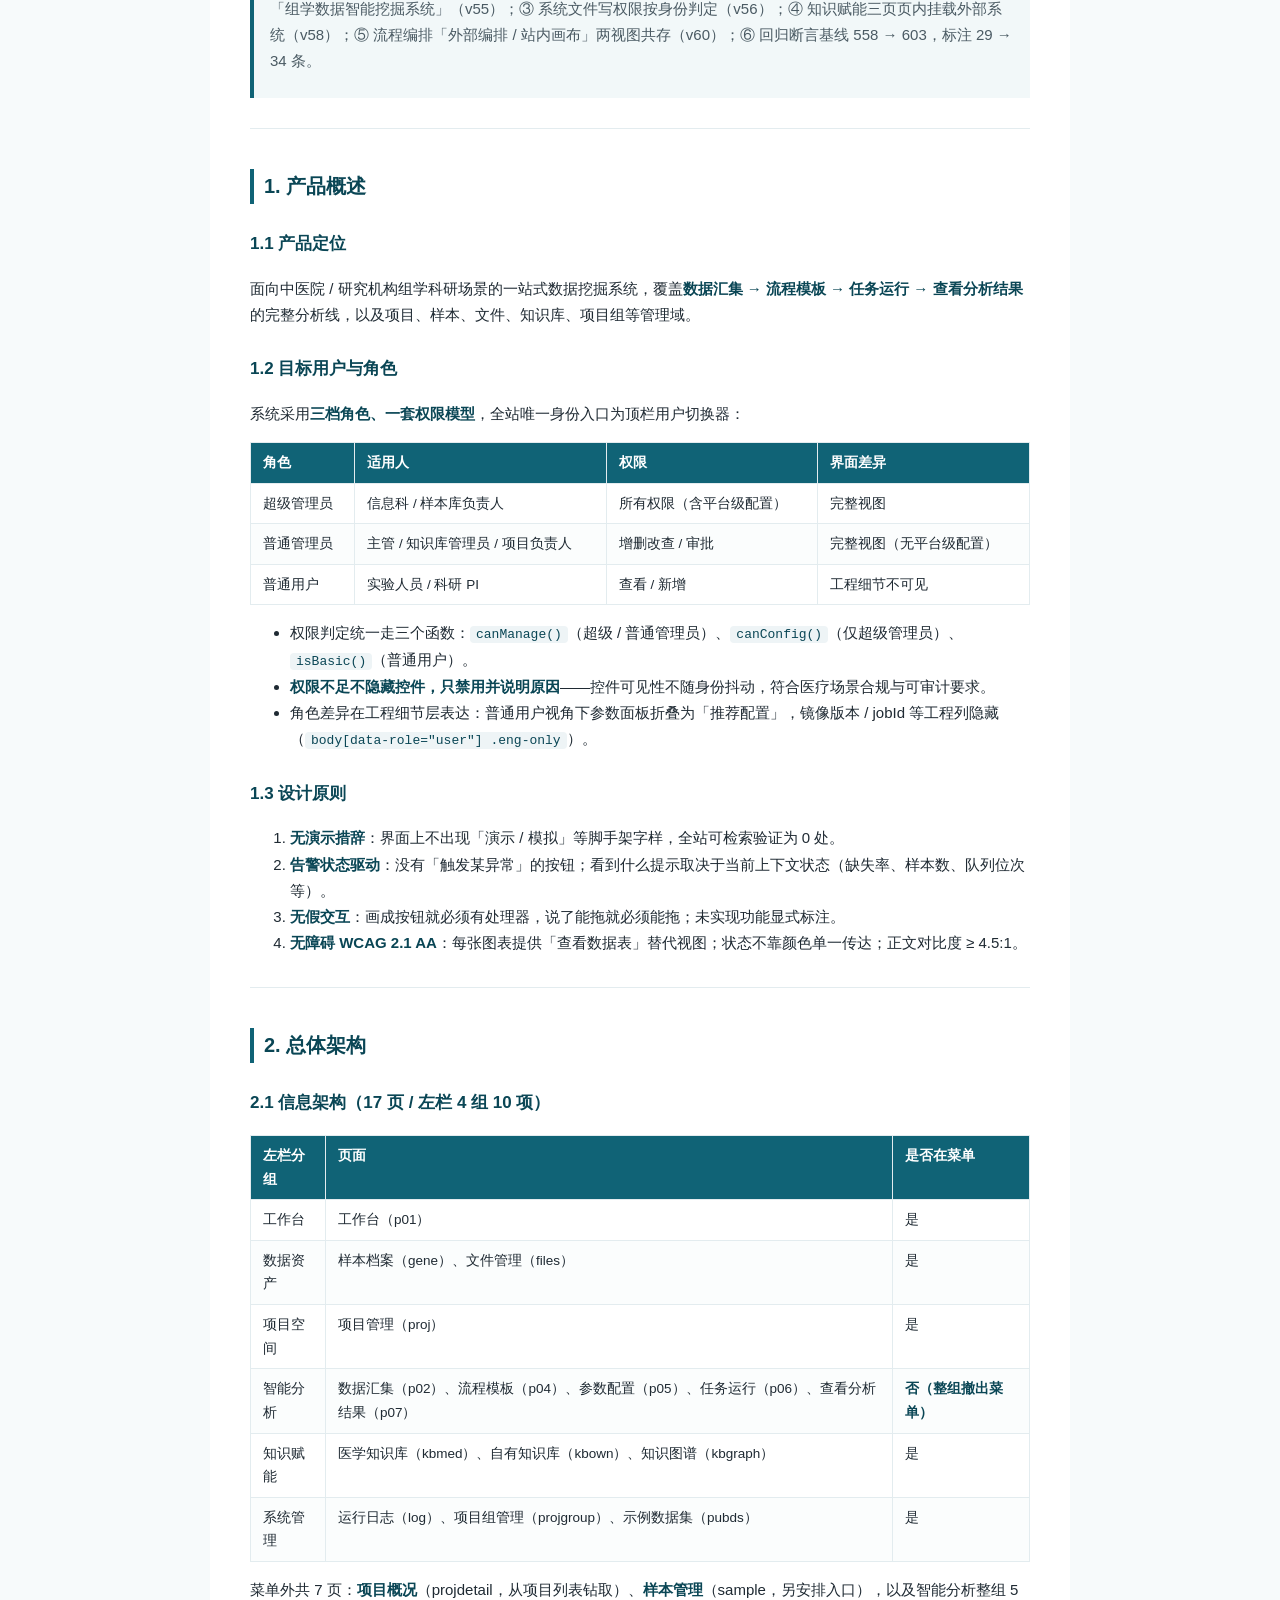
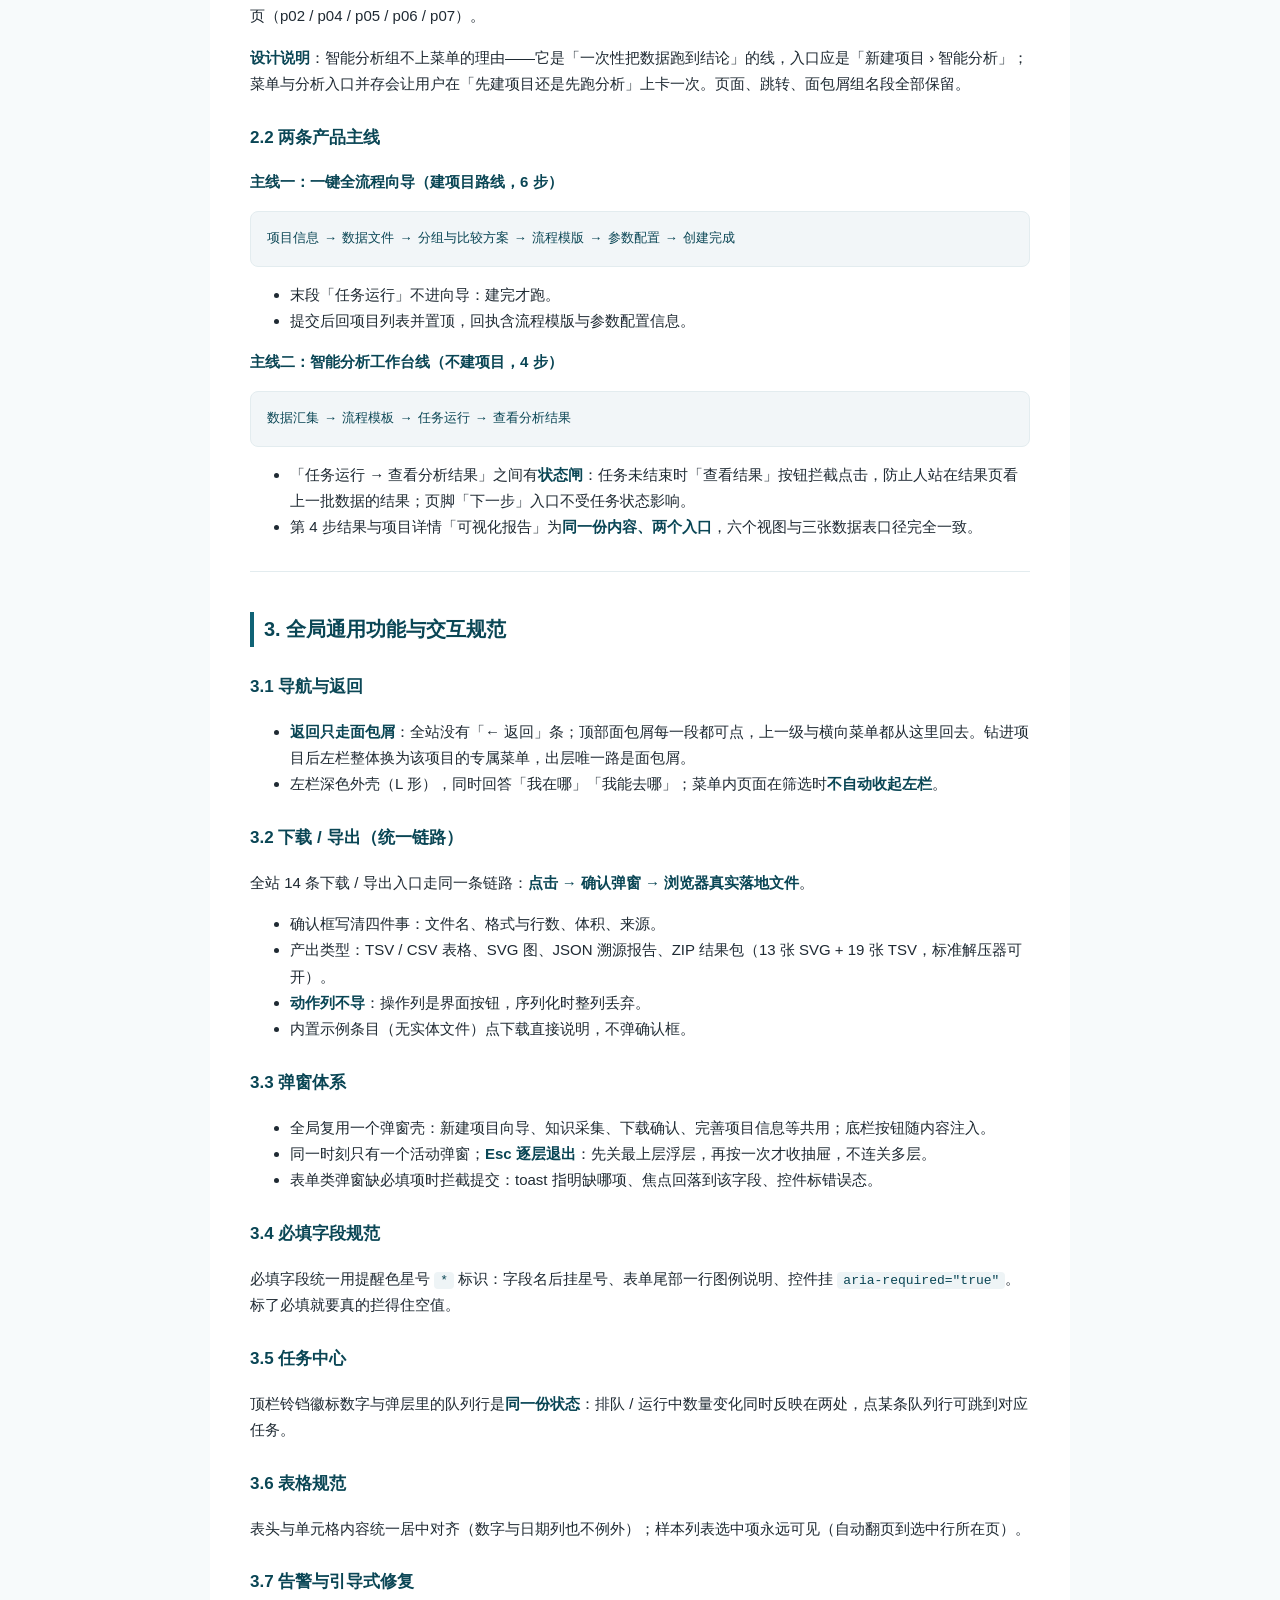
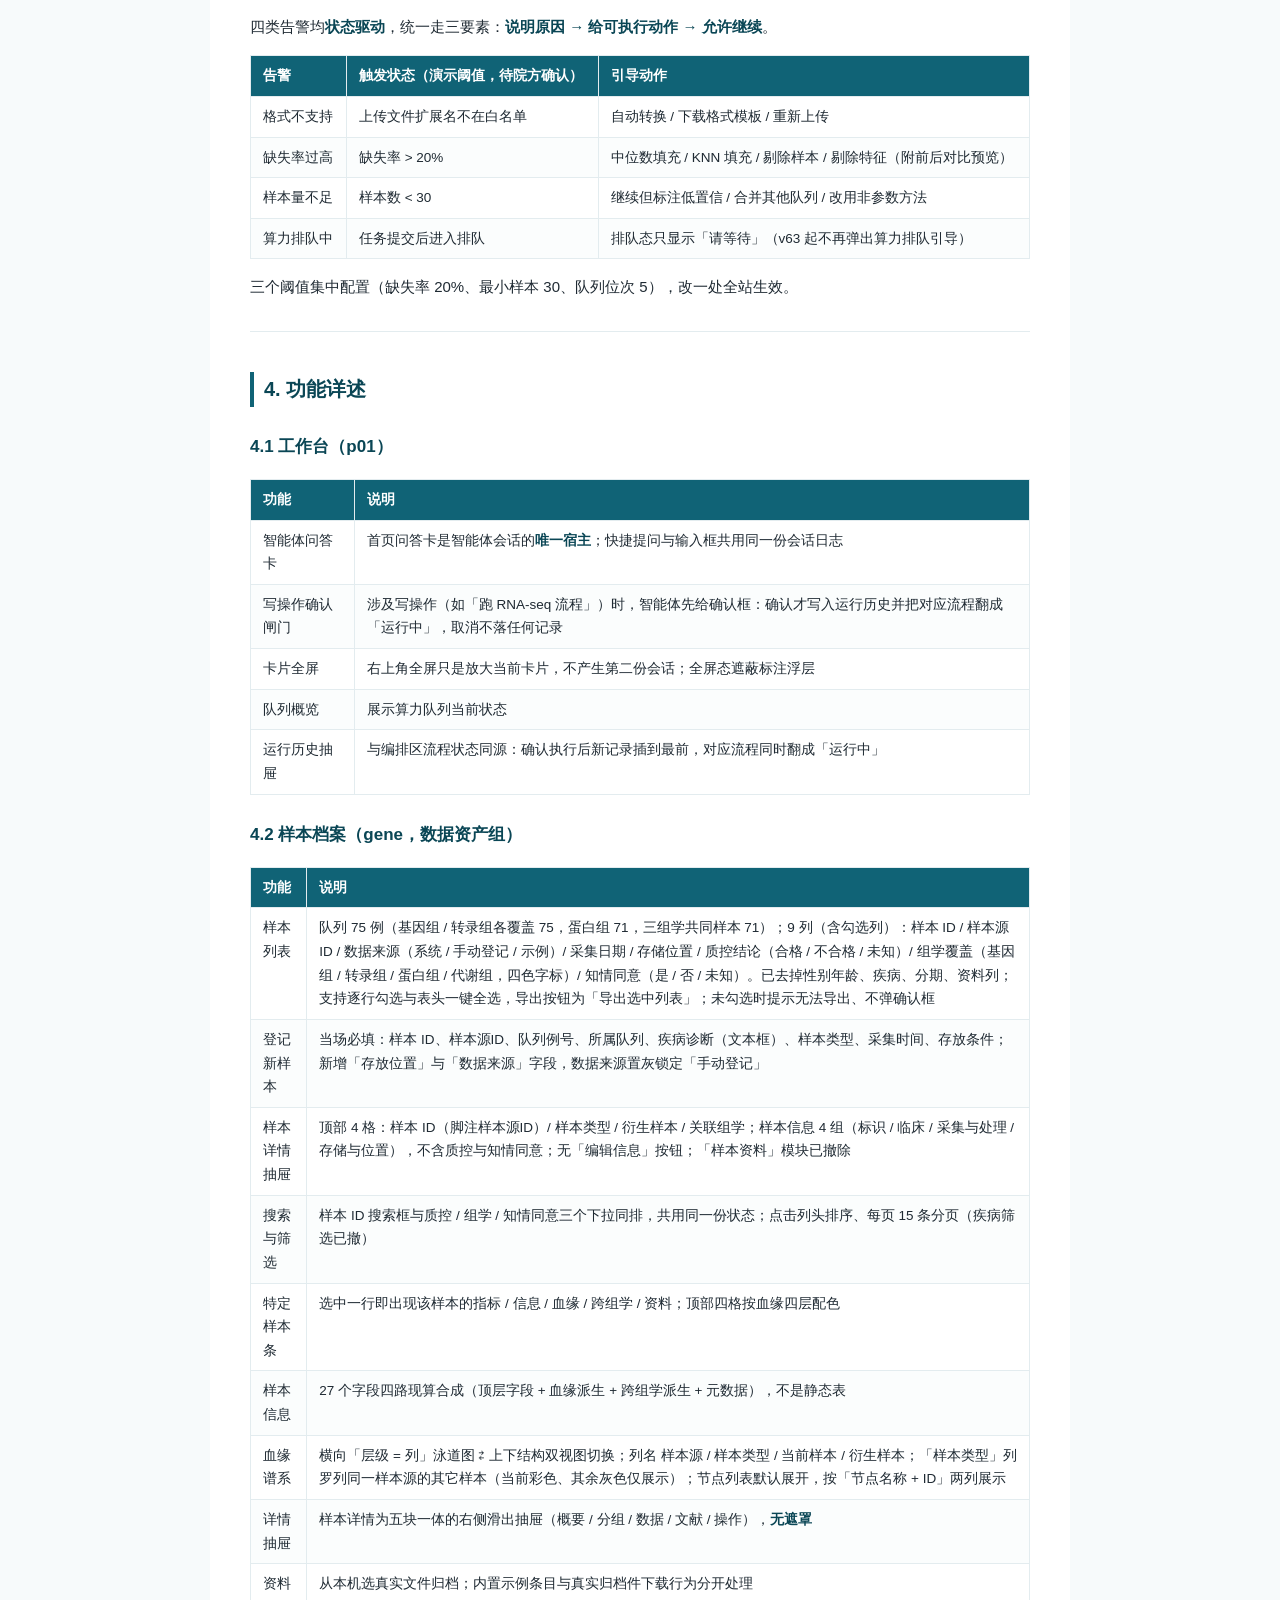
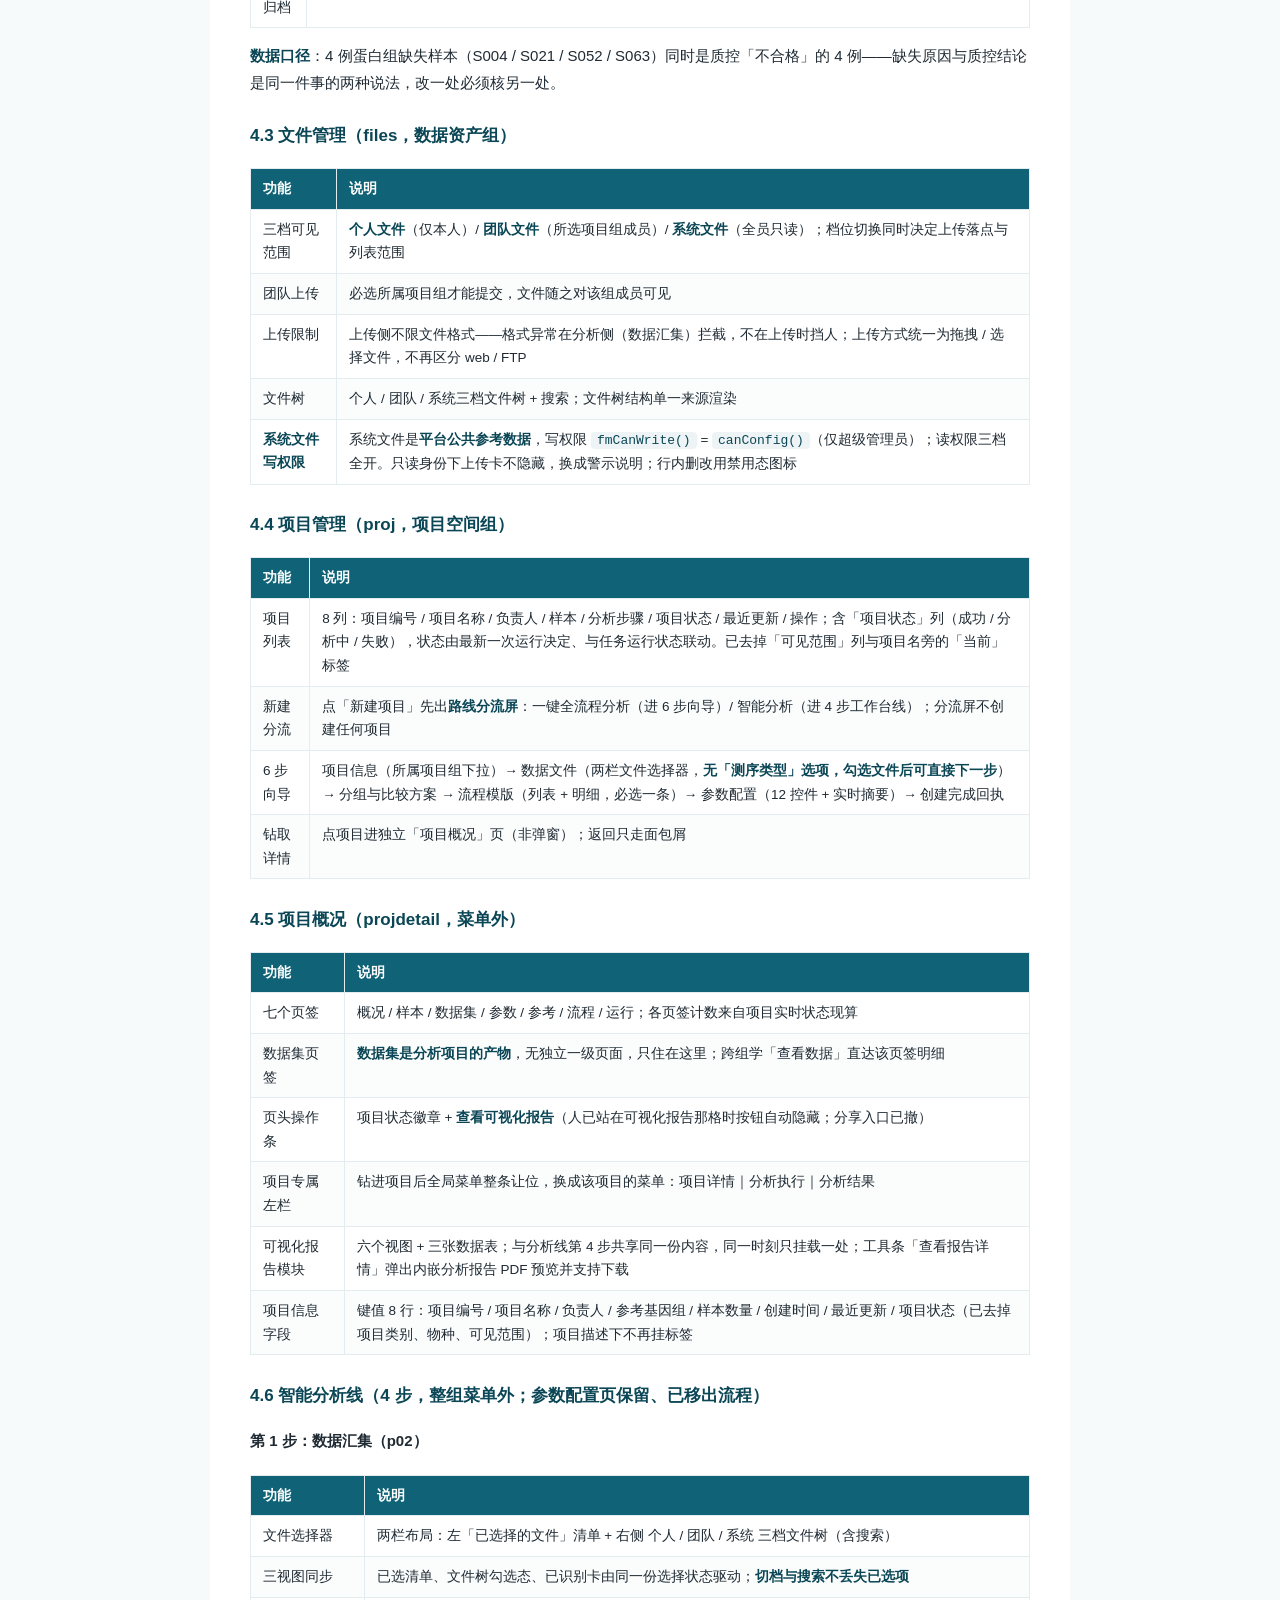
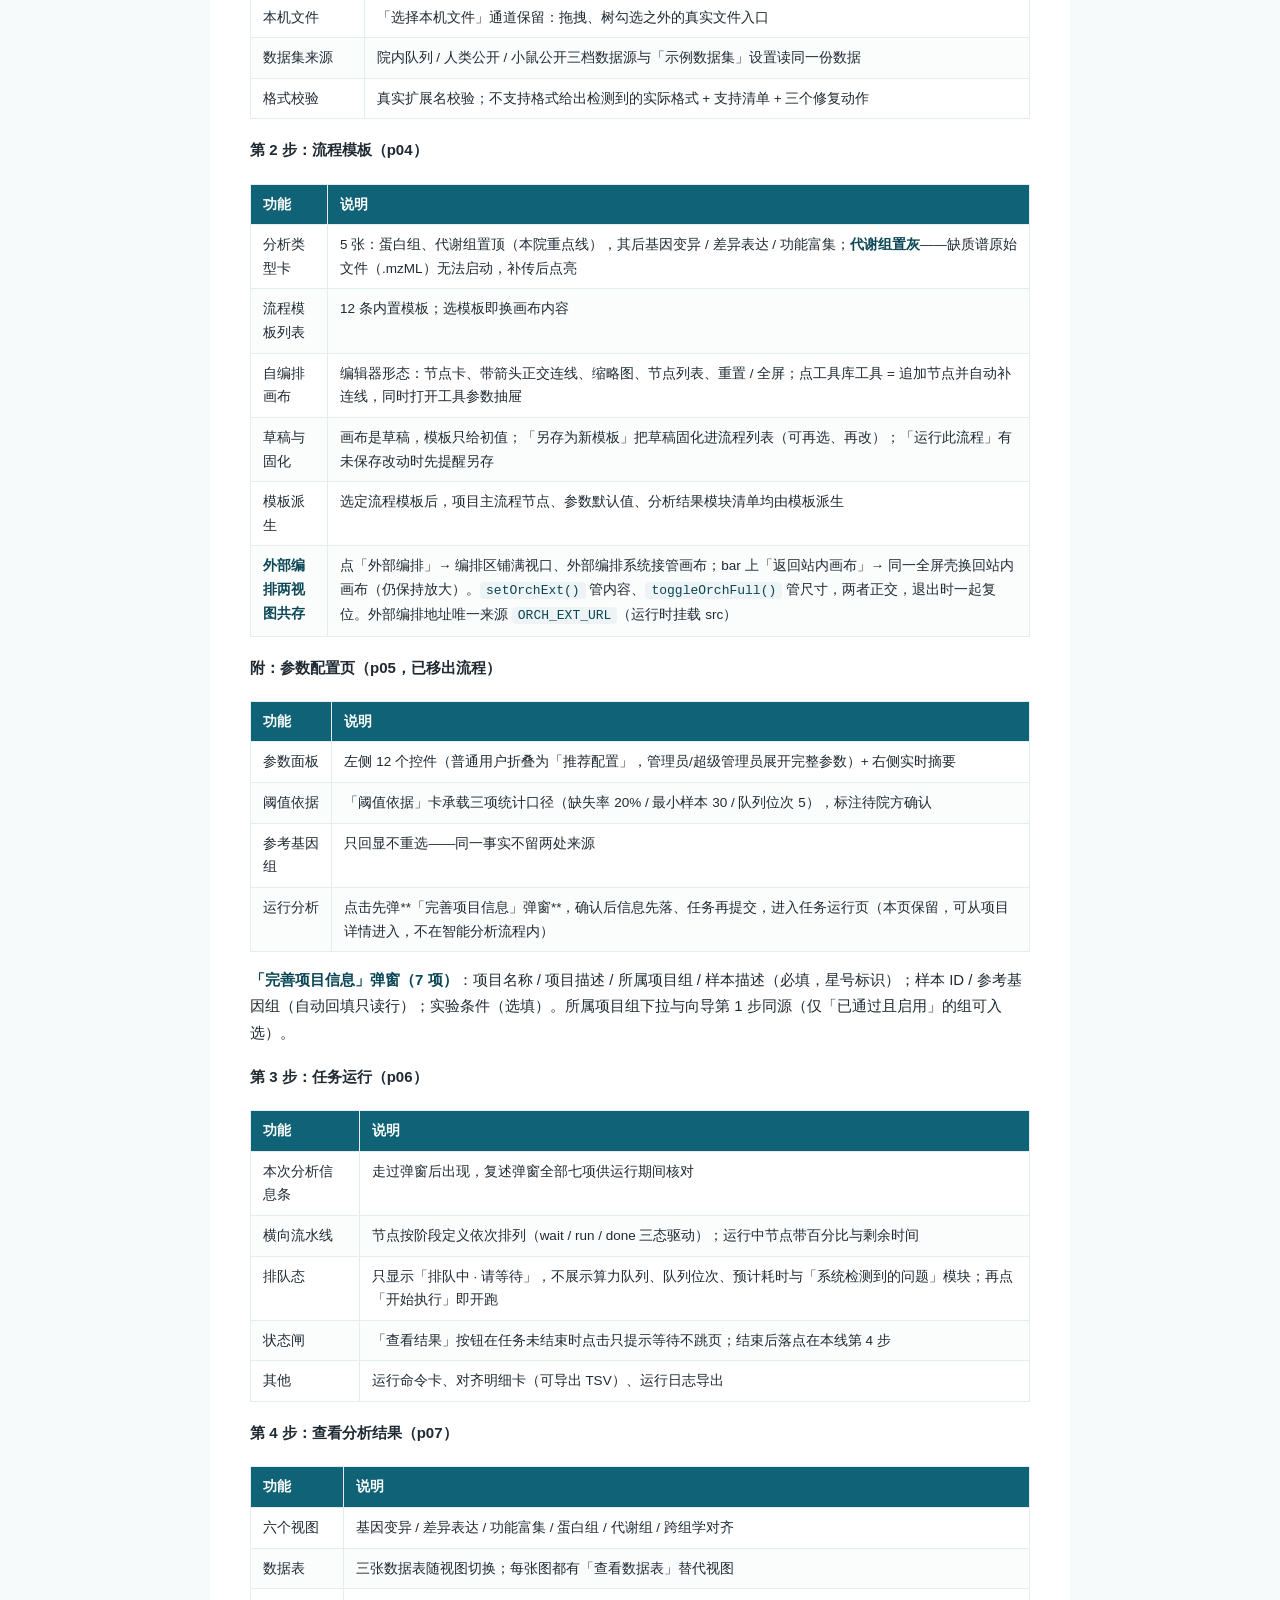
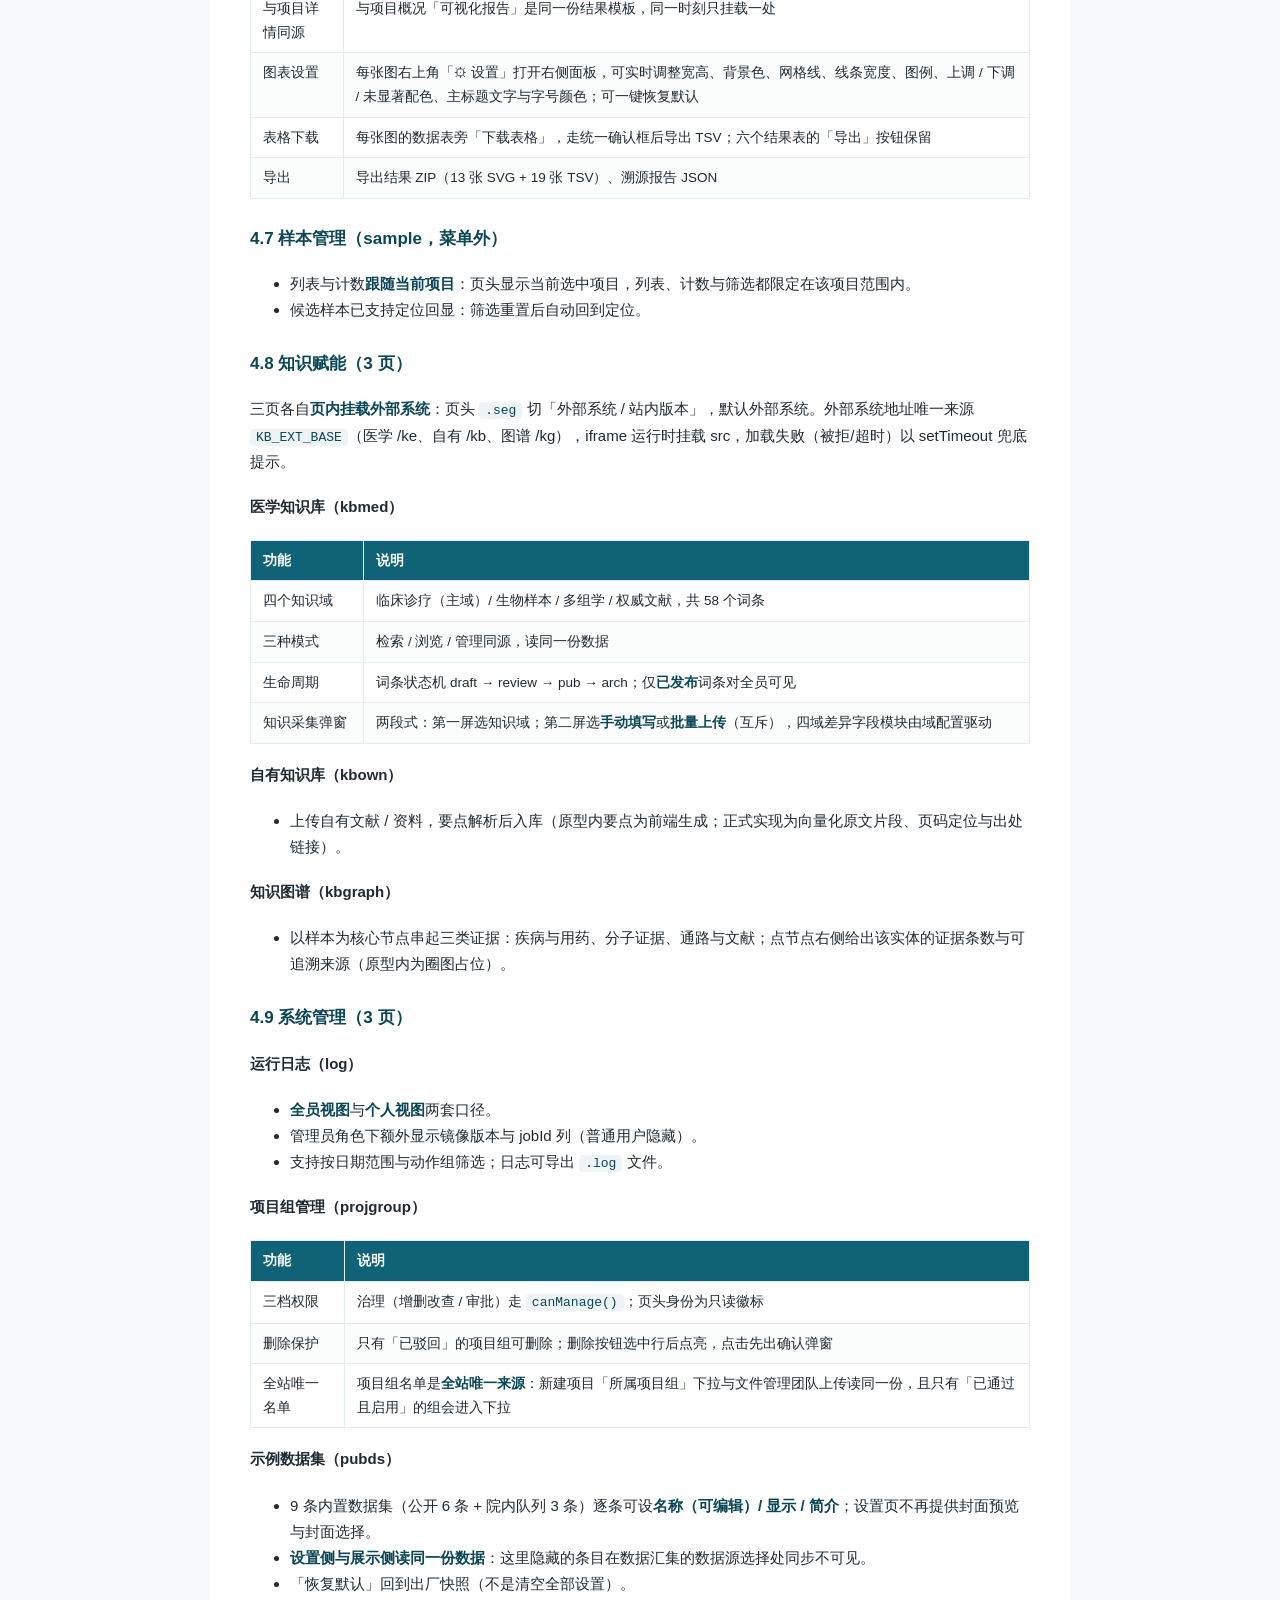
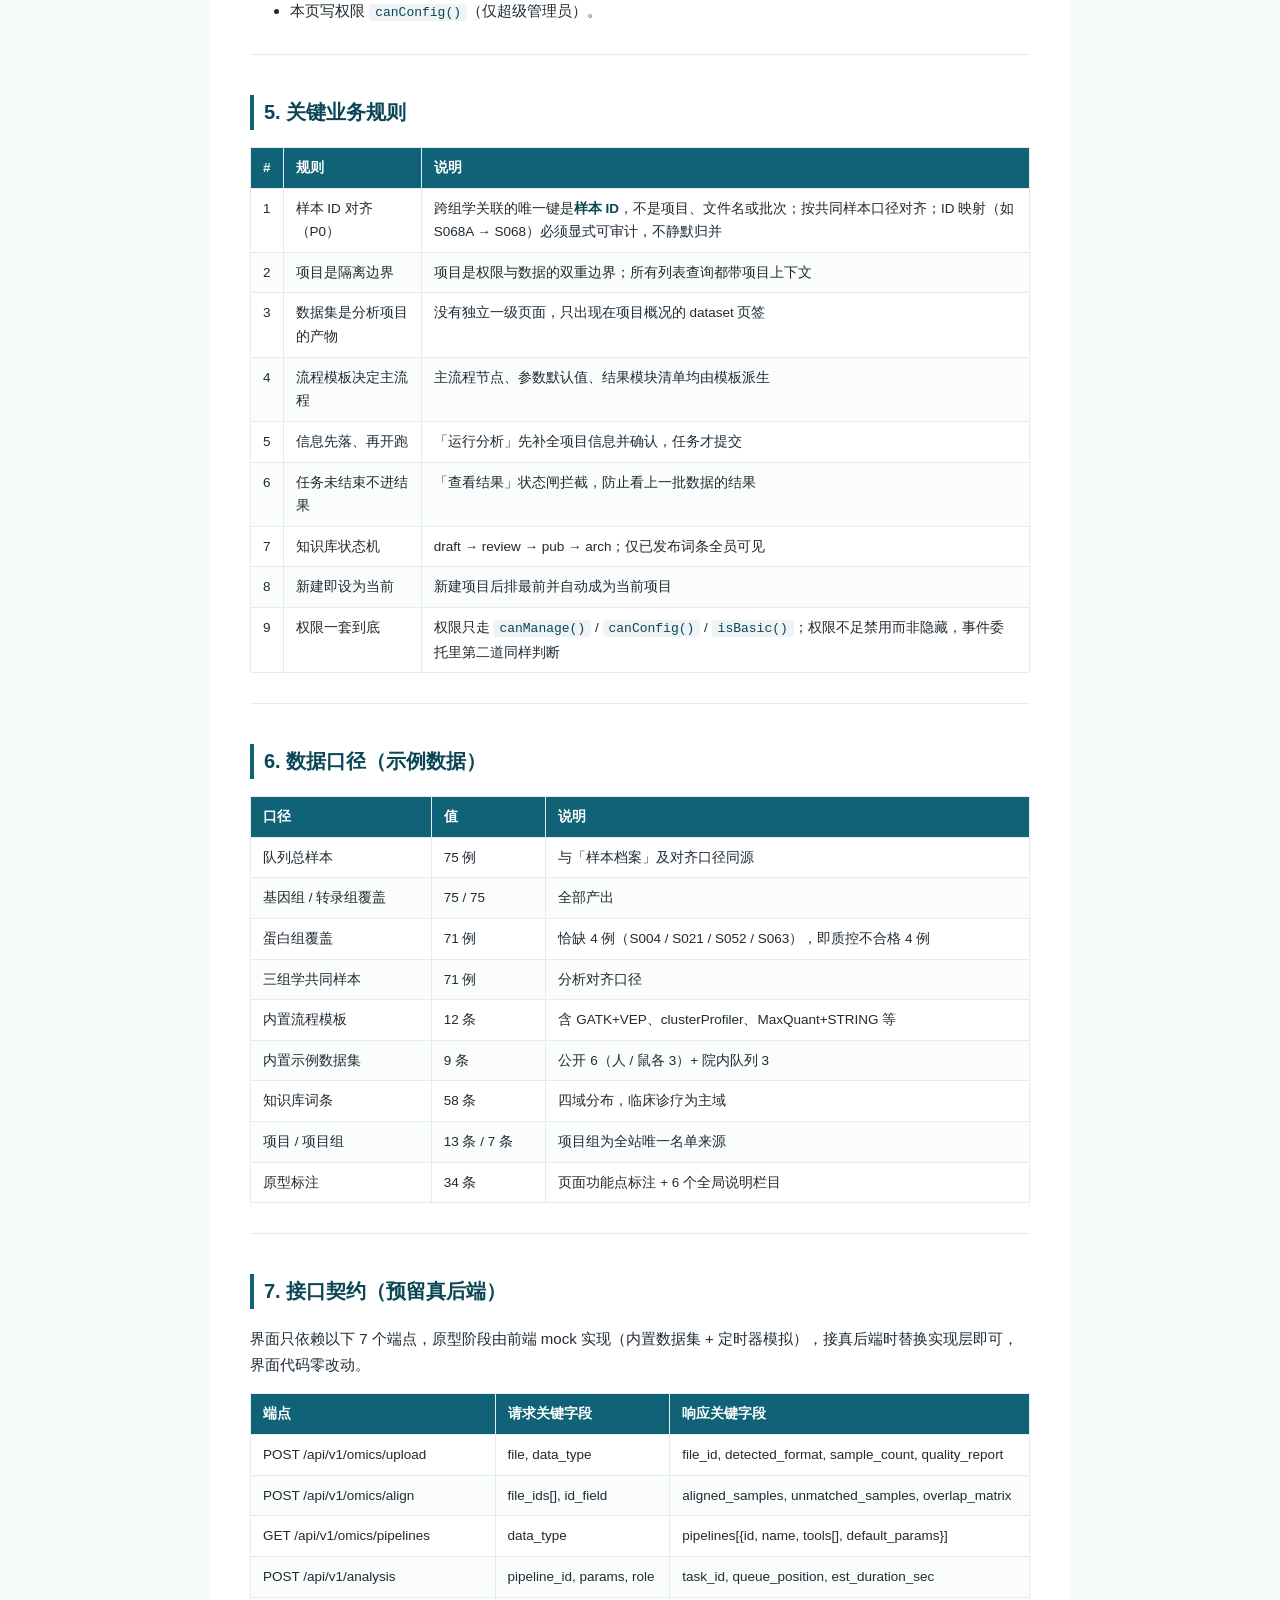
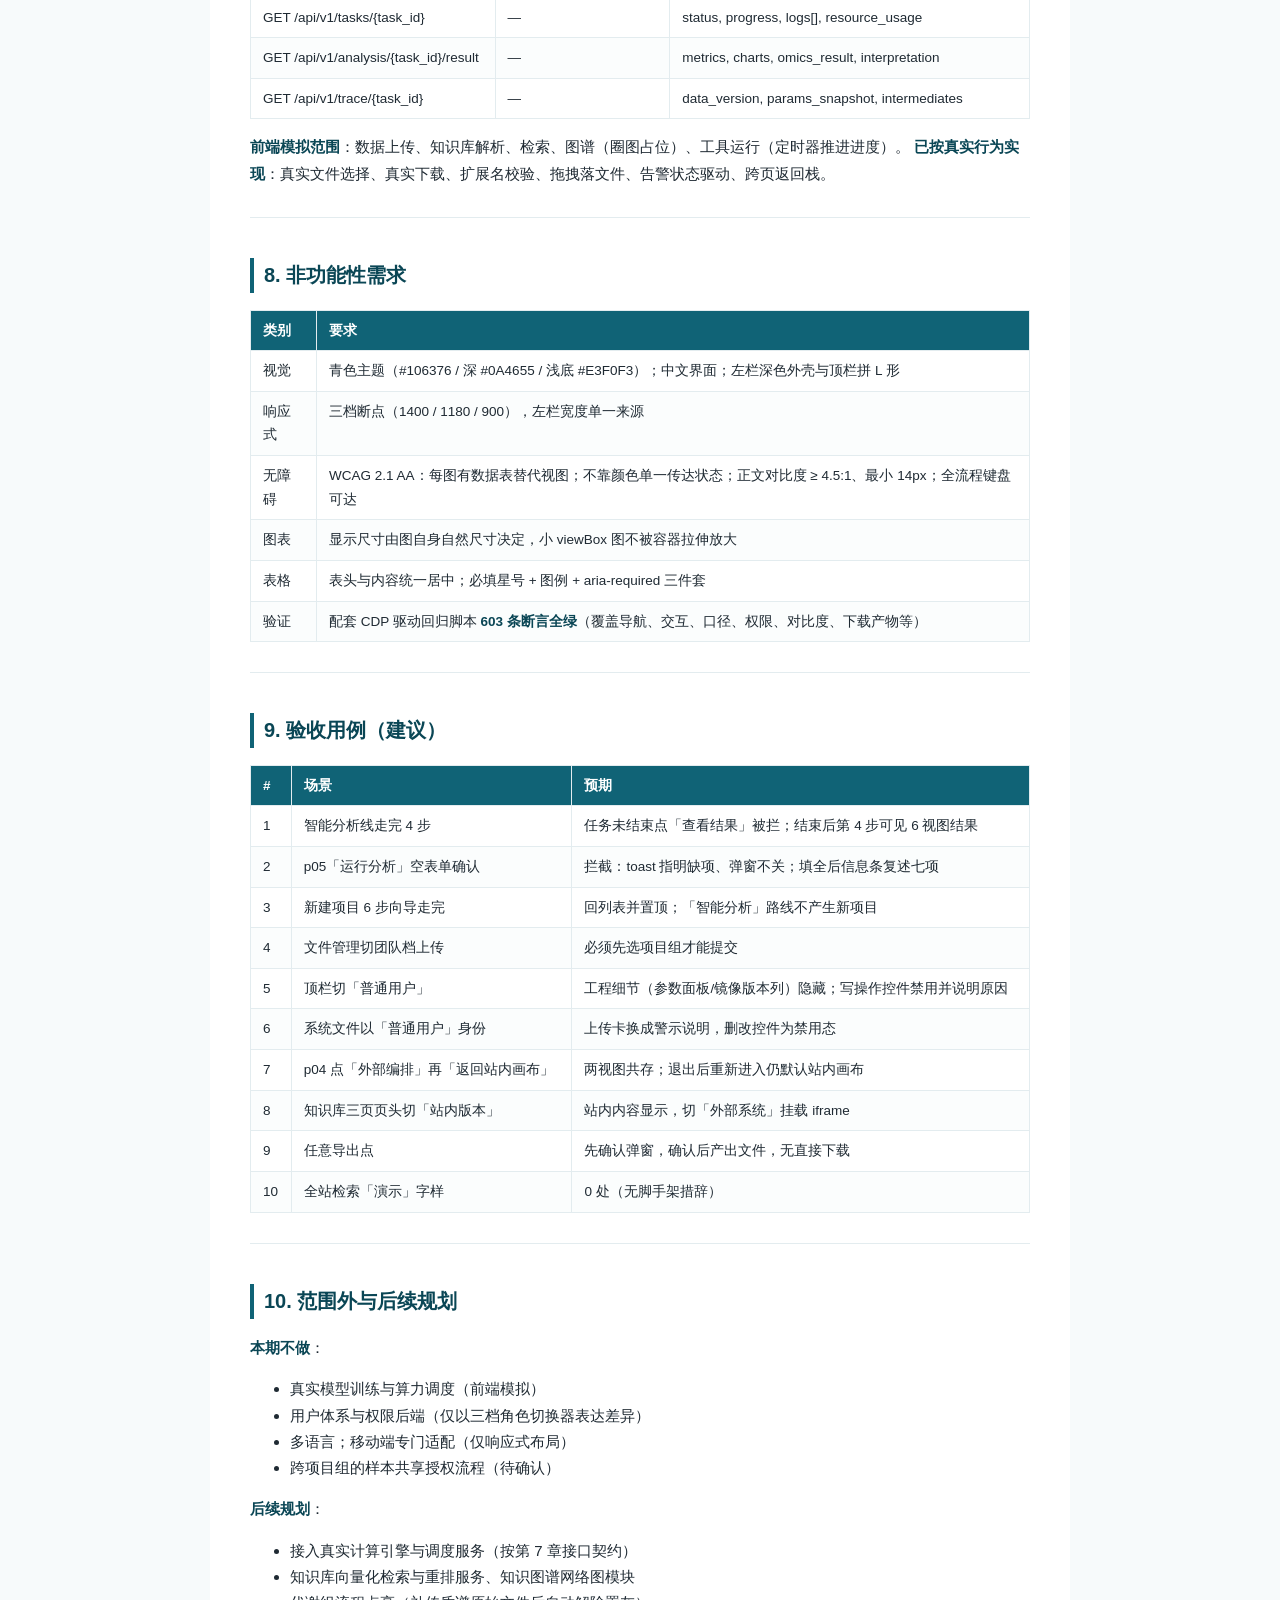
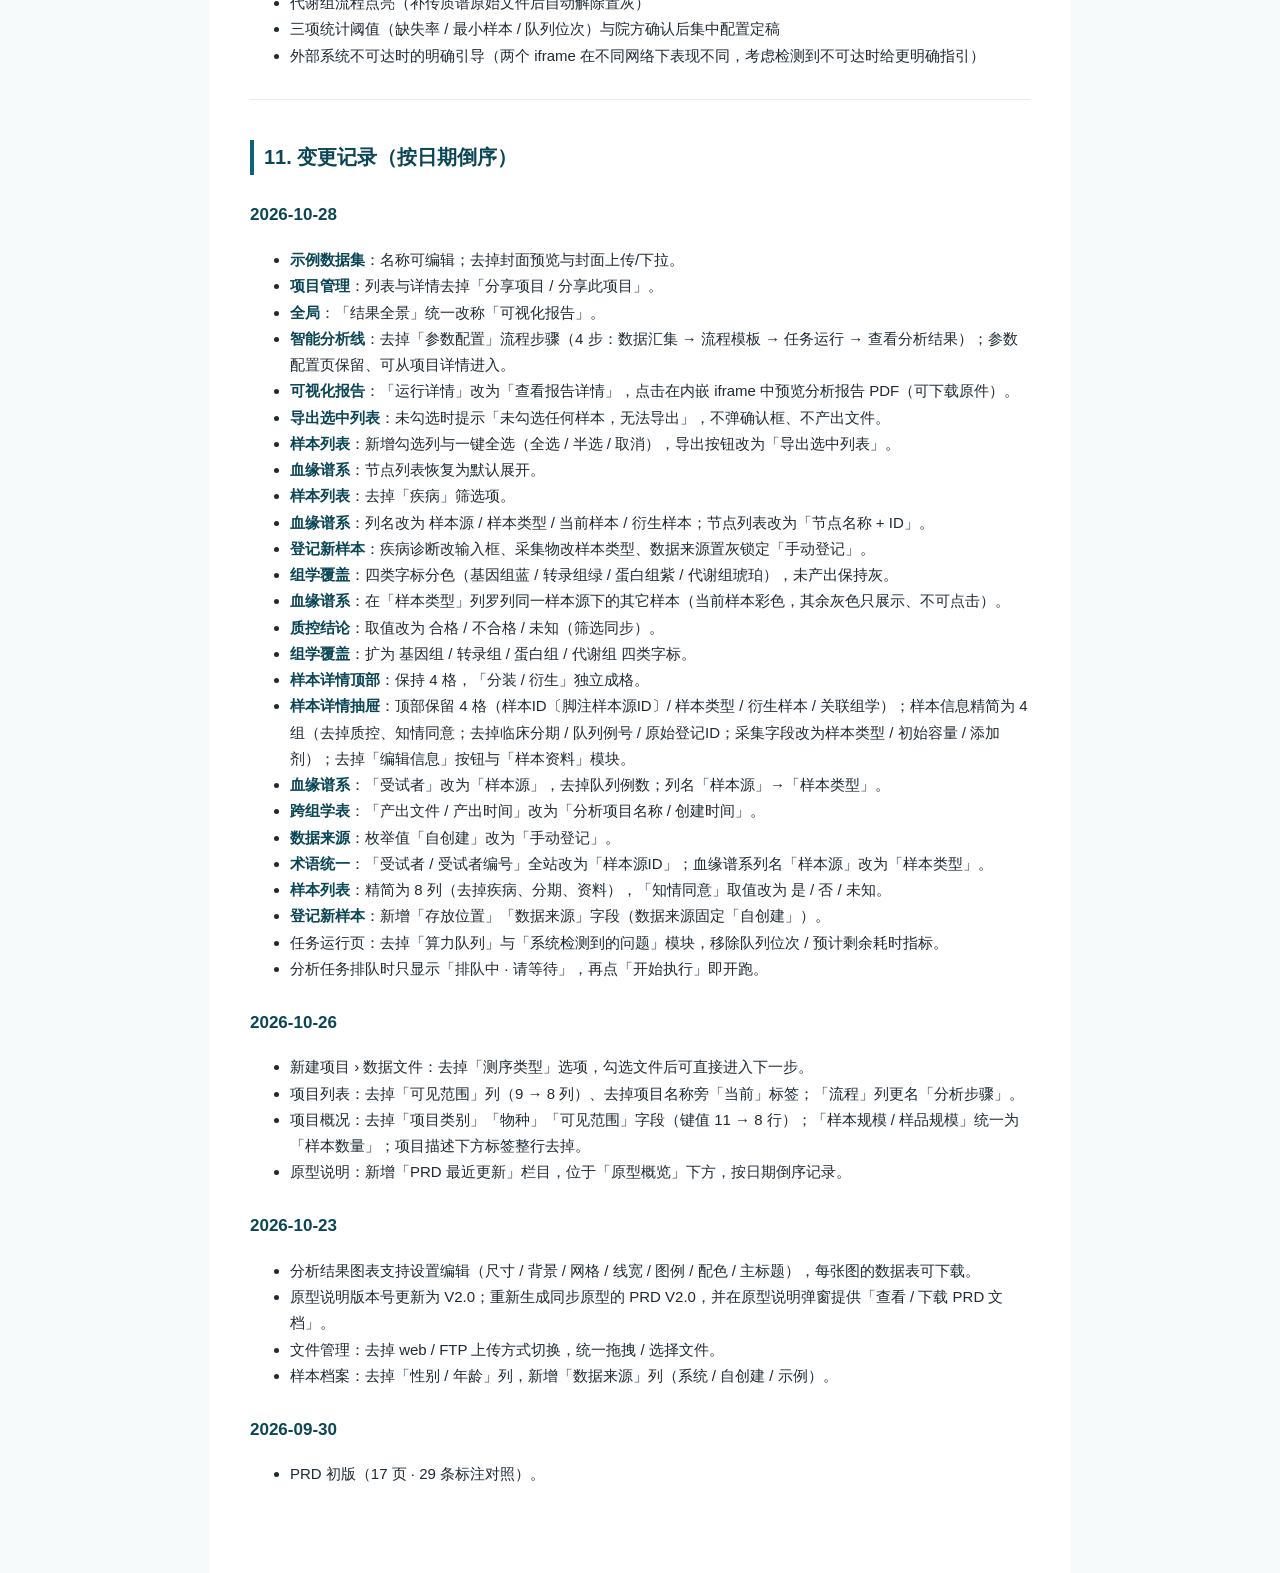
==== commit aa498fdc: "feat: 示例数据集名称可编辑并去掉封面设置；项目去分享入口；结果全景改名可视化报告；PRD V2.13；回归 573/573" ====
--- a/prototype/prd.html
+++ b/prototype/prd.html
@@ -39,7 +39,7 @@
 </thead>
 <tbody><tr>
 <td>文档版本</td>
-<td>V2.12</td>
+<td>V2.13</td>
 </tr>
 <tr>
 <td>编写日期</td>
@@ -67,6 +67,7 @@
 </tr>
 </tbody></table>
 <blockquote>
+<p>V2.13 变更摘要：① 示例数据集名称改为可编辑，去掉设置页的封面预览与封面上传/下拉；② 项目管理（列表与详情）去掉「分享项目 / 分享此项目」入口；③ 全站「结果全景」统一改称「可视化报告」。</p>
 <p>V2.12 变更摘要：智能分析线去掉「参数配置」流程步骤，改为 数据汇集 → 流程模板 → 任务运行 → 查看分析结果 四步；参数配置页（p05）保留但不再作为流程步骤（流程模板可直接进入任务运行）。</p>
 <p>V2.11 变更摘要：结果全景的「运行详情」改为「查看报告详情」，点击弹出内嵌分析报告（PDF）预览，可下载原件（报告随原型内联，单文件可分发自包含）。</p>
 <p>V2.10 变更摘要：「导出选中列表」在未勾选任何样本时不再弹确认框，改为明确提示「未勾选任何样本，无法导出」。</p>
@@ -184,7 +185,7 @@
 </code></pre>
 <ul>
 <li>「任务运行 → 查看分析结果」之间有<strong>状态闸</strong>：任务未结束时「查看结果」按钮拦截点击，防止人站在结果页看上一批数据的结果；页脚「下一步」入口不受任务状态影响。</li>
-<li>第 4 步结果与项目详情「结果全景」为<strong>同一份内容、两个入口</strong>，六个视图与三张数据表口径完全一致。</li>
+<li>第 4 步结果与项目详情「可视化报告」为<strong>同一份内容、两个入口</strong>，六个视图与三张数据表口径完全一致。</li>
 </ul>
 <hr>
 <h2>3. 全局通用功能与交互规范</h2>
@@ -394,24 +395,20 @@
 </tr>
 <tr>
 <td>页头操作条</td>
-<td>项目状态徽章 + 分享此项目 + <strong>查看项目结果全景</strong>（人已站在结果全景那格时按钮自动隐藏）</td>
+<td>项目状态徽章 + <strong>查看可视化报告</strong>（人已站在可视化报告那格时按钮自动隐藏；分享入口已撤）</td>
 </tr>
 <tr>
 <td>项目专属左栏</td>
 <td>钻进项目后全局菜单整条让位，换成该项目的菜单：项目详情｜分析执行｜分析结果</td>
 </tr>
 <tr>
-<td>结果全景模块</td>
+<td>可视化报告模块</td>
 <td>六个视图 + 三张数据表；与分析线第 4 步共享同一份内容，同一时刻只挂载一处；工具条「查看报告详情」弹出内嵌分析报告 PDF 预览并支持下载</td>
 </tr>
 <tr>
 <td>项目信息字段</td>
 <td>键值 8 行：项目编号 / 项目名称 / 负责人 / 参考基因组 / 样本数量 / 创建时间 / 最近更新 / 项目状态（已去掉项目类别、物种、可见范围）；项目描述下不再挂标签</td>
 </tr>
-<tr>
-<td>分享</td>
-<td>前端生成分享链接与有效期短链（正式实现为二维码 + 访问审计）</td>
-</tr>
 </tbody></table>
 <h3>4.6 智能分析线（4 步，整组菜单外；参数配置页保留、已移出流程）</h3>
 <h4>第 1 步：数据汇集（p02）</h4>
@@ -549,7 +546,7 @@
 </tr>
 <tr>
 <td>与项目详情同源</td>
-<td>与项目概况「结果全景」是同一份结果模板，同一时刻只挂载一处</td>
+<td>与项目概况「可视化报告」是同一份结果模板，同一时刻只挂载一处</td>
 </tr>
 <tr>
 <td>图表设置</td>
@@ -634,7 +631,7 @@
 </tbody></table>
 <h4>示例数据集（pubds）</h4>
 <ul>
-<li>9 条内置数据集（公开 6 条 + 院内队列 3 条）逐条控制<strong>显示 / 简介 / 封面</strong>。</li>
+<li>9 条内置数据集（公开 6 条 + 院内队列 3 条）逐条可设<strong>名称（可编辑）/ 显示 / 简介</strong>；设置页不再提供封面预览与封面选择。</li>
 <li><strong>设置侧与展示侧读同一份数据</strong>：这里隐藏的条目在数据汇集的数据源选择处同步不可见。</li>
 <li>「恢复默认」回到出厂快照（不是清空全部设置）。</li>
 <li>本页写权限 <code>canConfig()</code>（仅超级管理员）。</li>
@@ -798,7 +795,7 @@
 <td>data_version, params_snapshot, intermediates</td>
 </tr>
 </tbody></table>
-<p><strong>前端模拟范围</strong>：数据上传、知识库解析、检索、图谱（圈图占位）、项目分享链接、工具运行（定时器推进进度）。
+<p><strong>前端模拟范围</strong>：数据上传、知识库解析、检索、图谱（圈图占位）、工具运行（定时器推进进度）。
 <strong>已按真实行为实现</strong>：真实文件选择、真实下载、扩展名校验、拖拽落文件、告警状态驱动、跨页返回栈。</p>
 <hr>
 <h2>8. 非功能性需求</h2>
@@ -916,8 +913,11 @@
 <h2>11. 变更记录（按日期倒序）</h2>
 <h3>2026-10-28</h3>
 <ul>
+<li><strong>示例数据集</strong>：名称可编辑；去掉封面预览与封面上传/下拉。</li>
+<li><strong>项目管理</strong>：列表与详情去掉「分享项目 / 分享此项目」。</li>
+<li><strong>全局</strong>：「结果全景」统一改称「可视化报告」。</li>
 <li><strong>智能分析线</strong>：去掉「参数配置」流程步骤（4 步：数据汇集 → 流程模板 → 任务运行 → 查看分析结果）；参数配置页保留、可从项目详情进入。</li>
-<li><strong>结果全景</strong>：「运行详情」改为「查看报告详情」，点击在内嵌 iframe 中预览分析报告 PDF（可下载原件）。</li>
+<li><strong>可视化报告</strong>：「运行详情」改为「查看报告详情」，点击在内嵌 iframe 中预览分析报告 PDF（可下载原件）。</li>
 <li><strong>导出选中列表</strong>：未勾选时提示「未勾选任何样本，无法导出」，不弹确认框、不产出文件。</li>
 <li><strong>样本列表</strong>：新增勾选列与一键全选（全选 / 半选 / 取消），导出按钮改为「导出选中列表」。</li>
 <li><strong>血缘谱系</strong>：节点列表恢复为默认展开。</li>
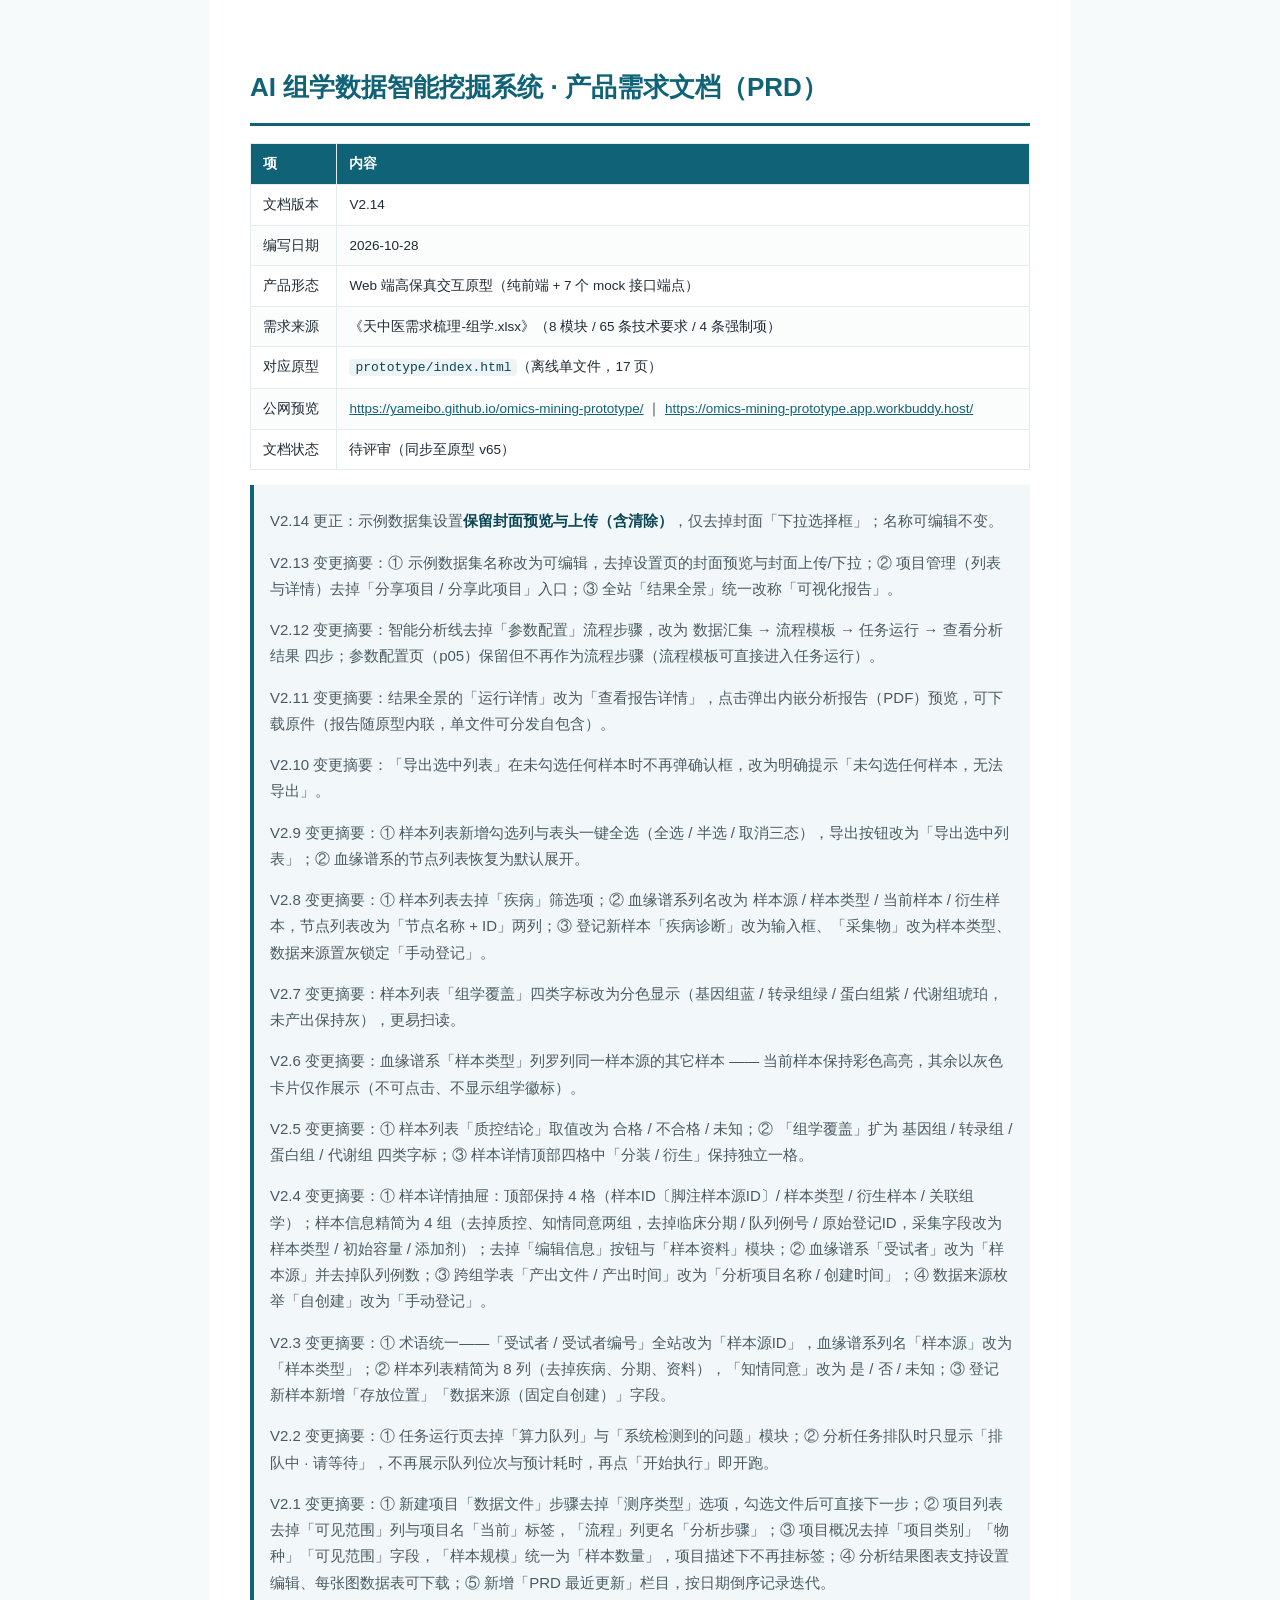
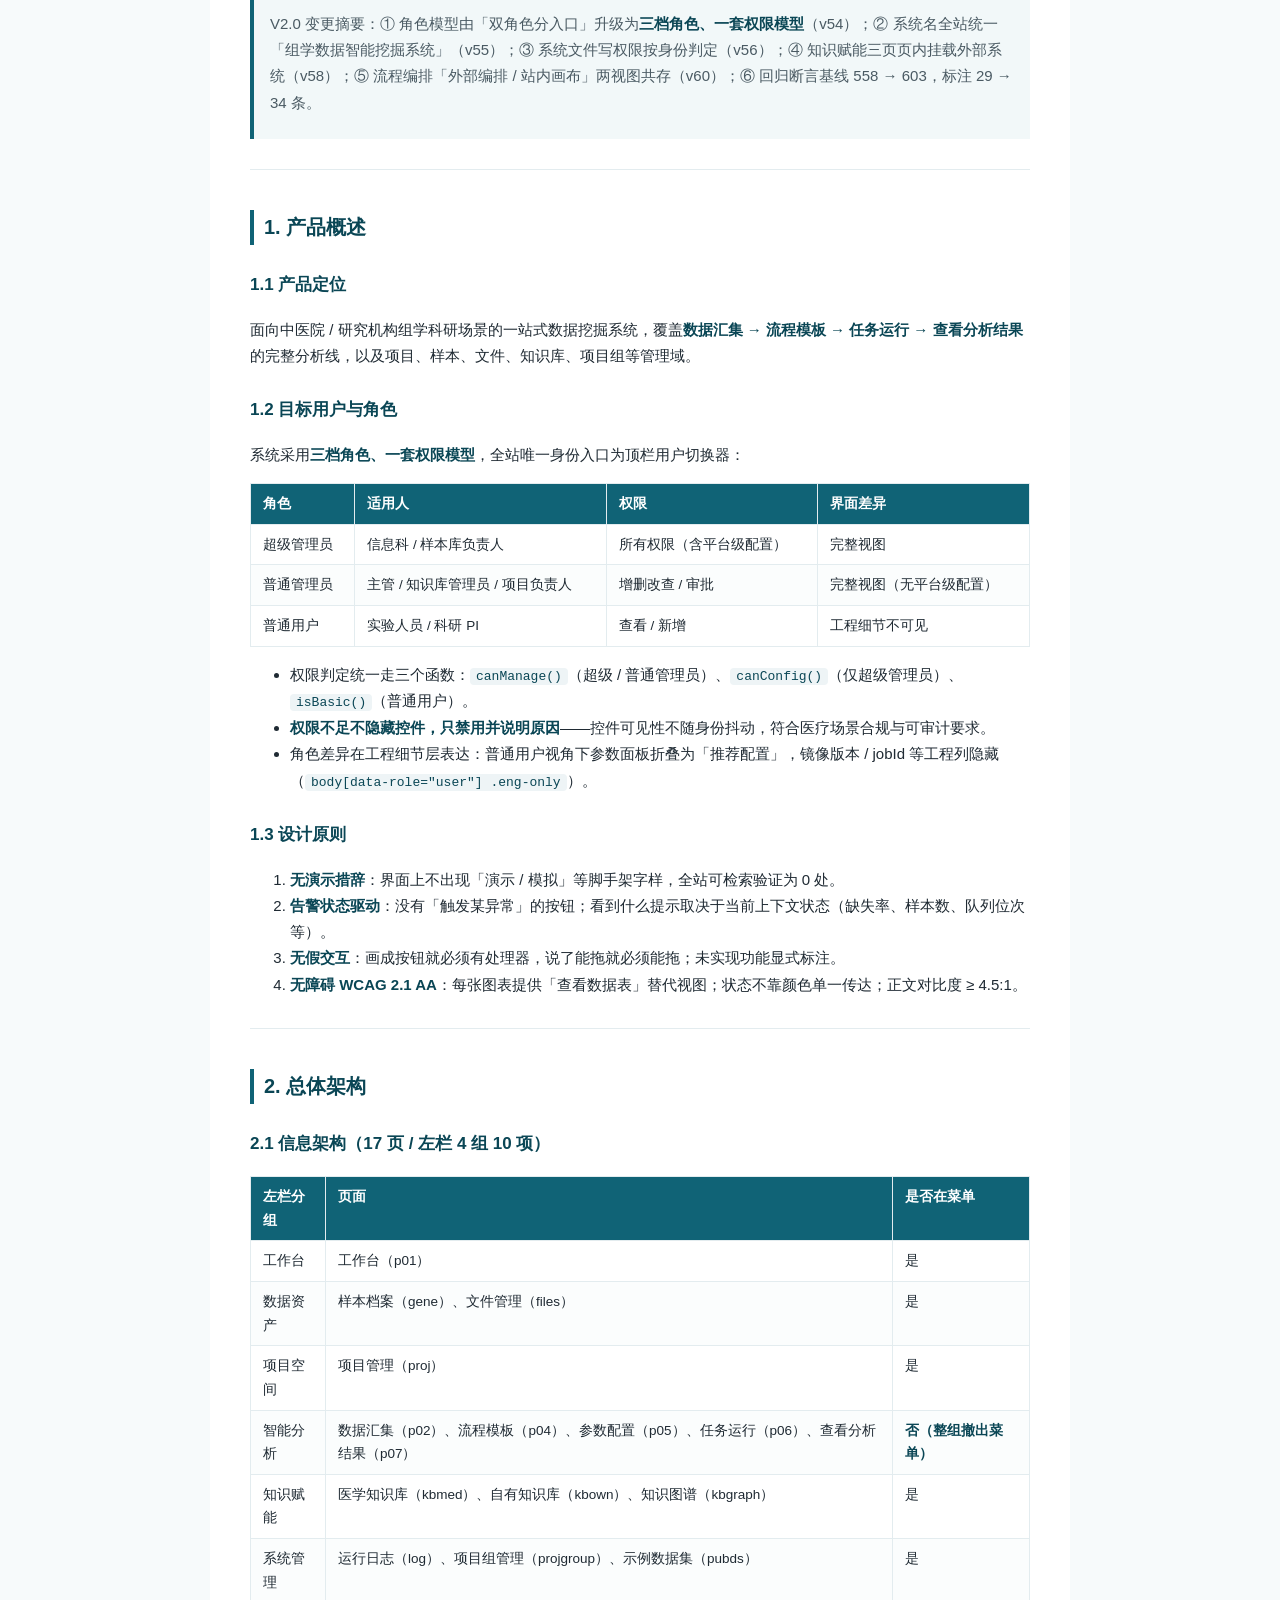
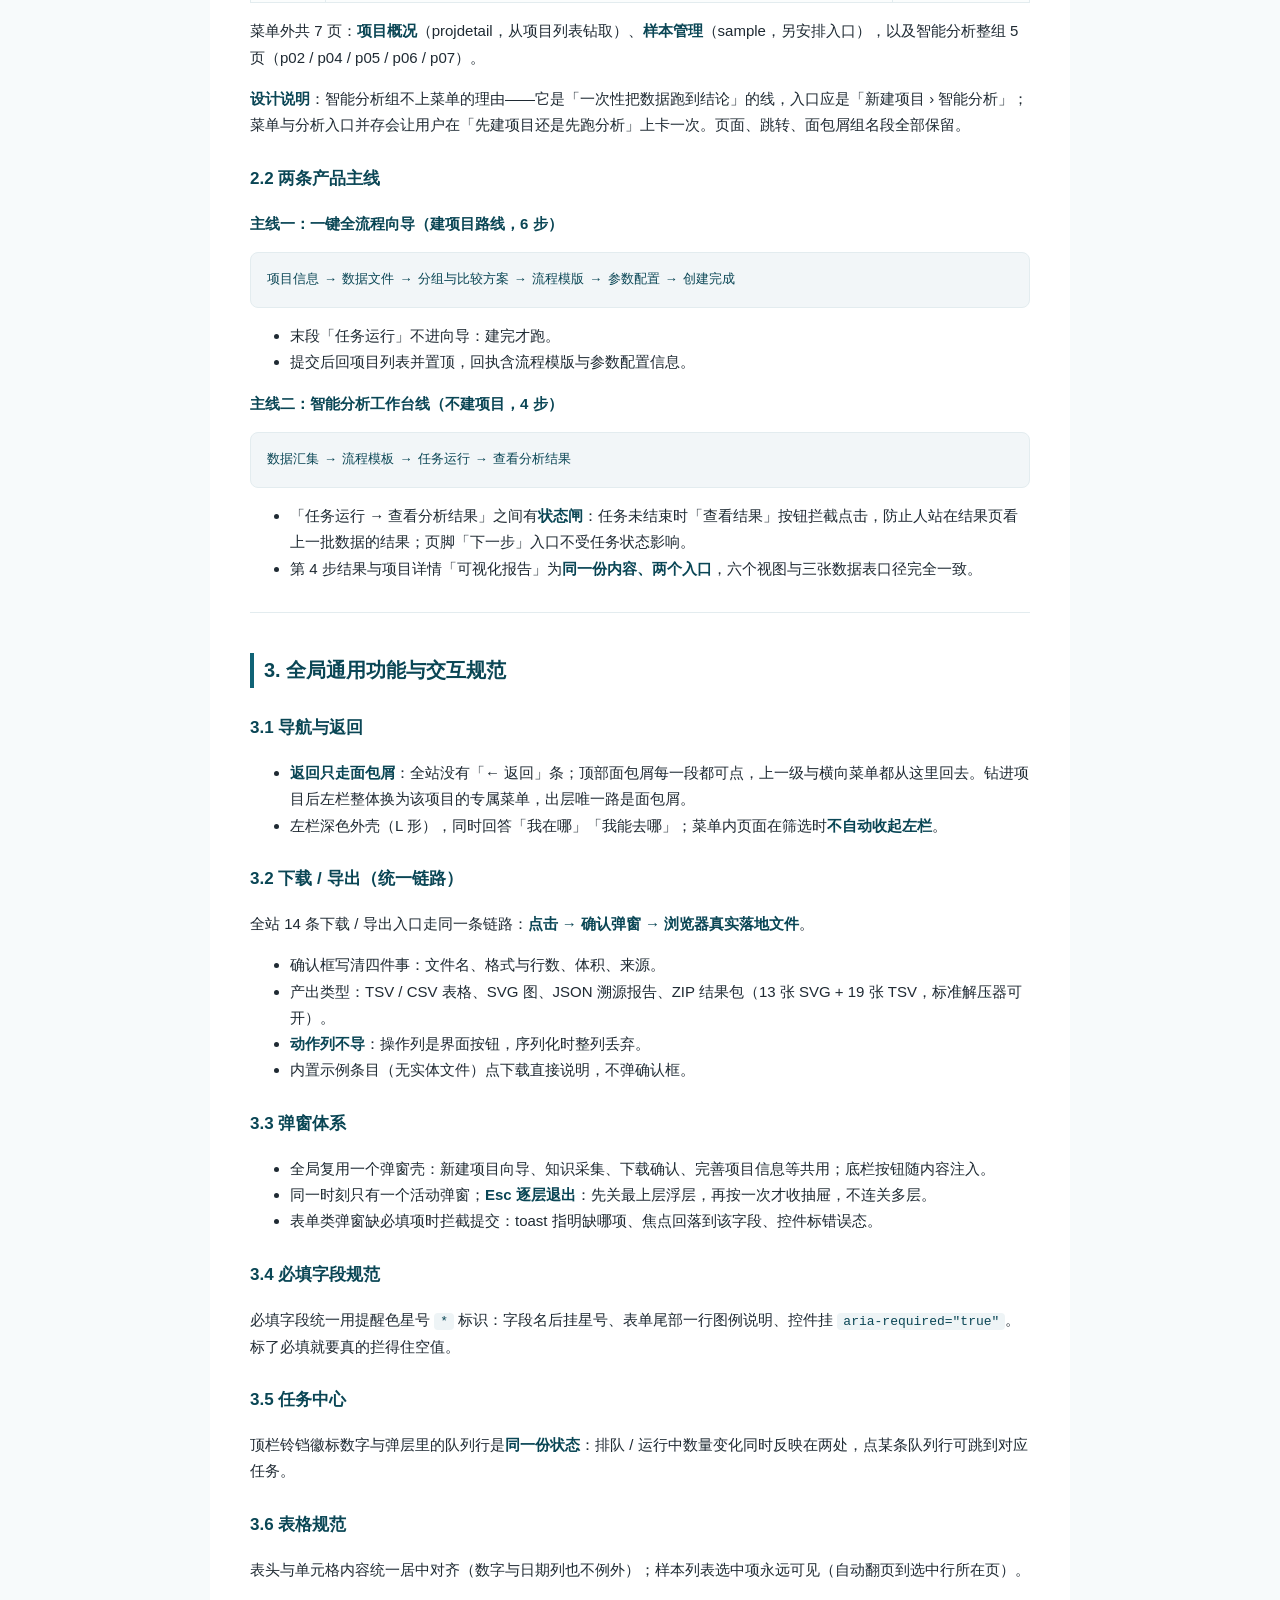
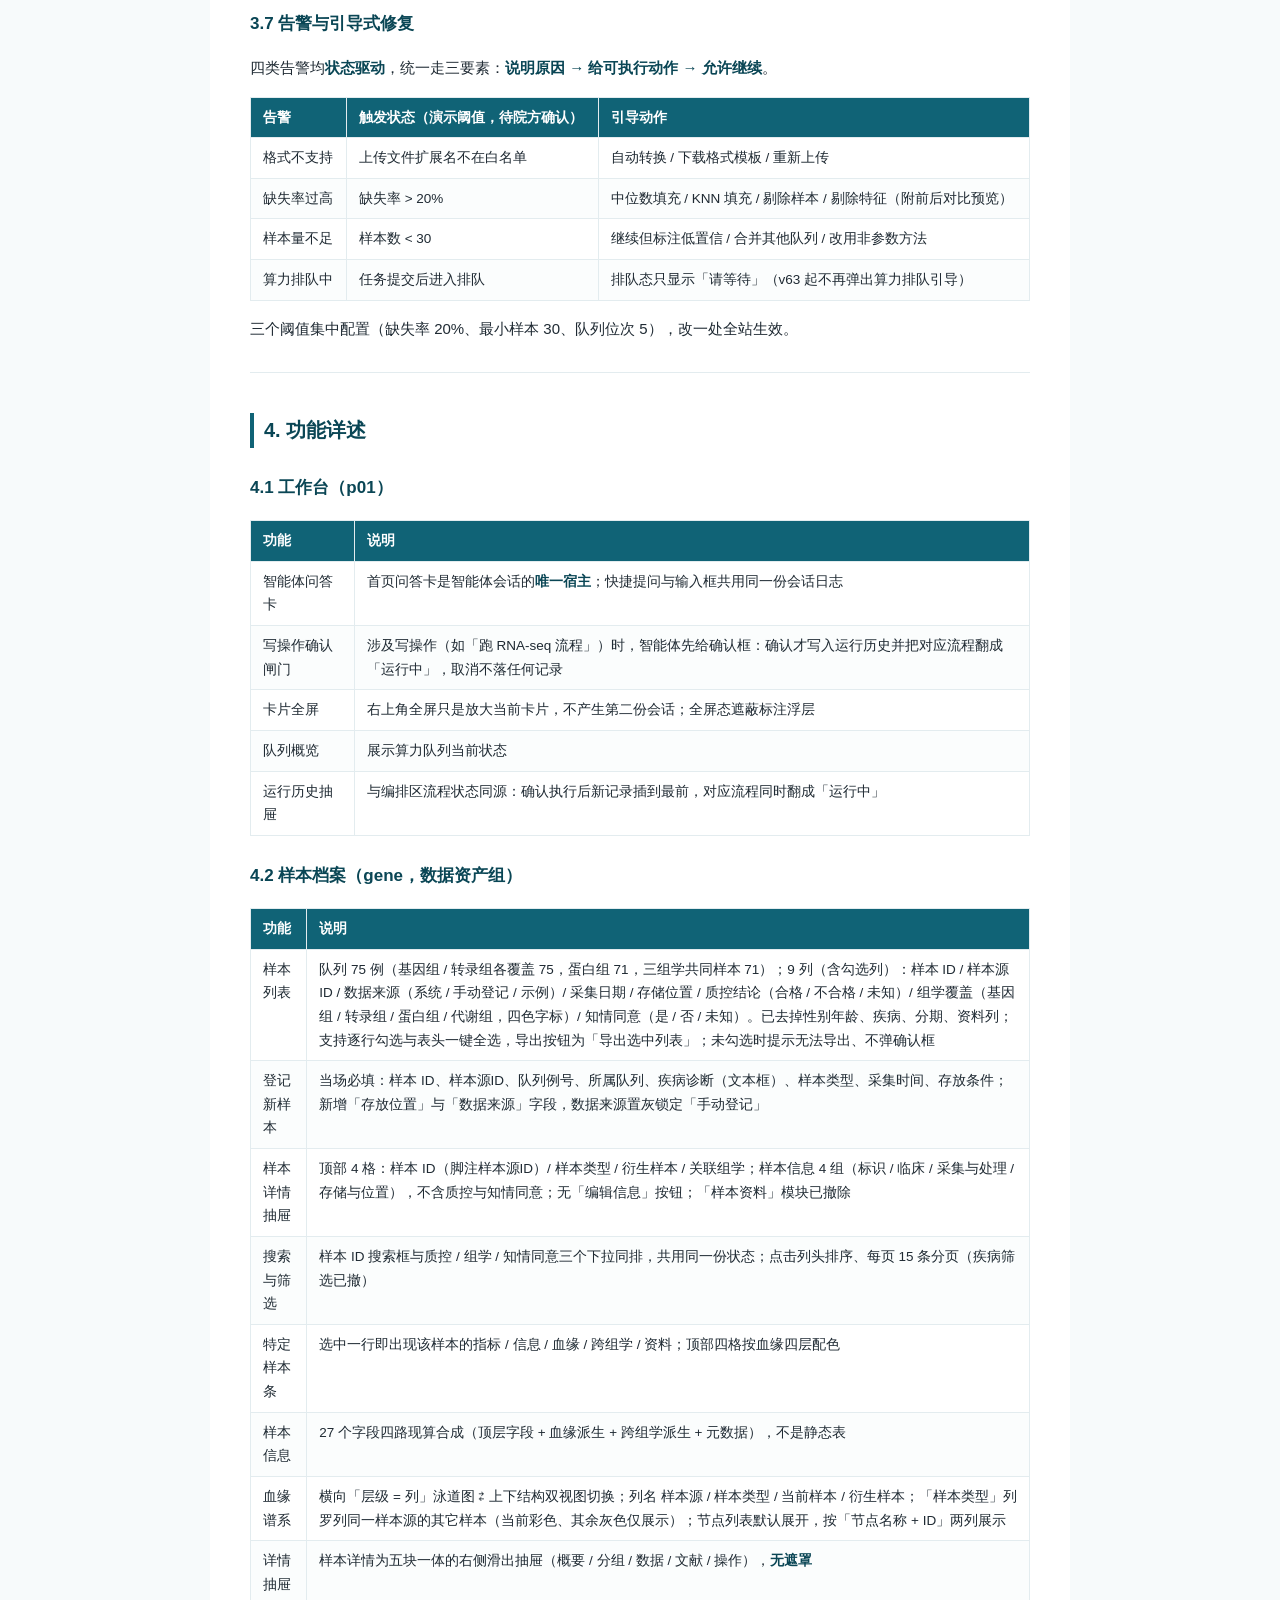
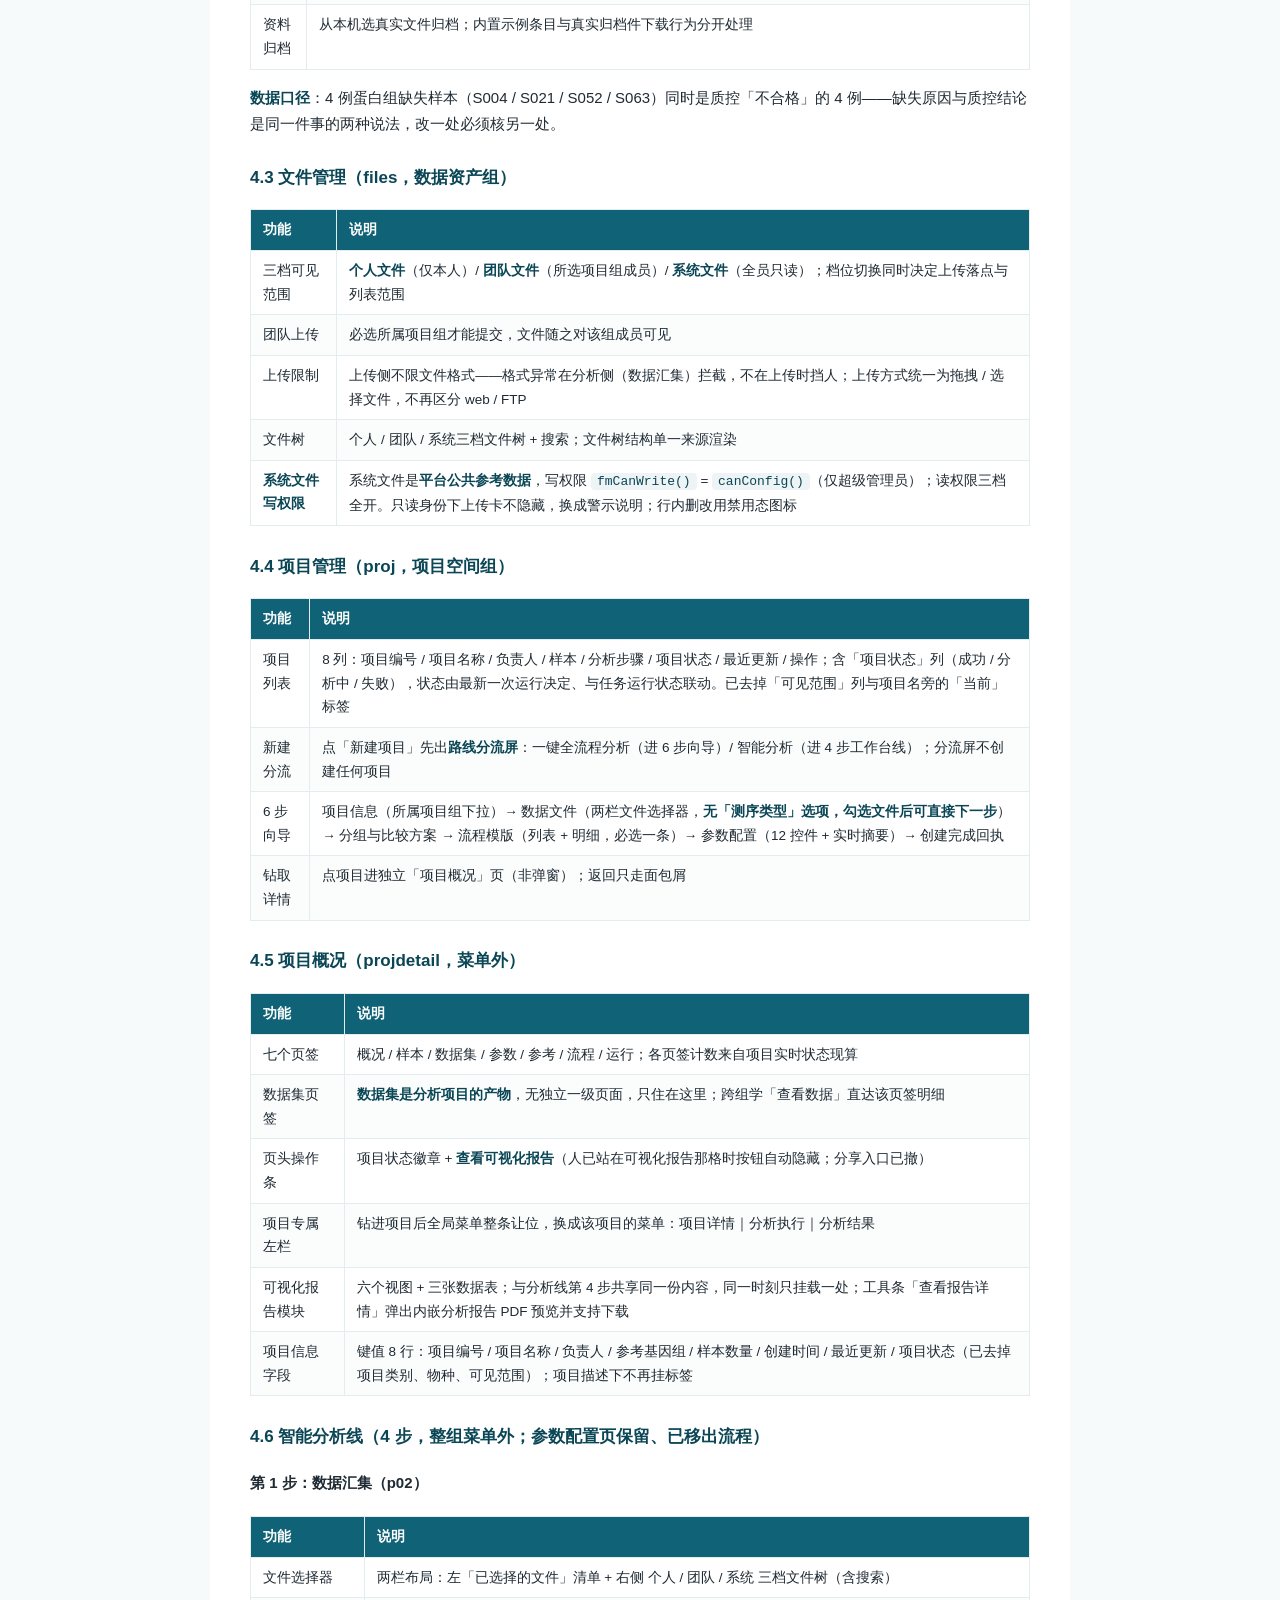
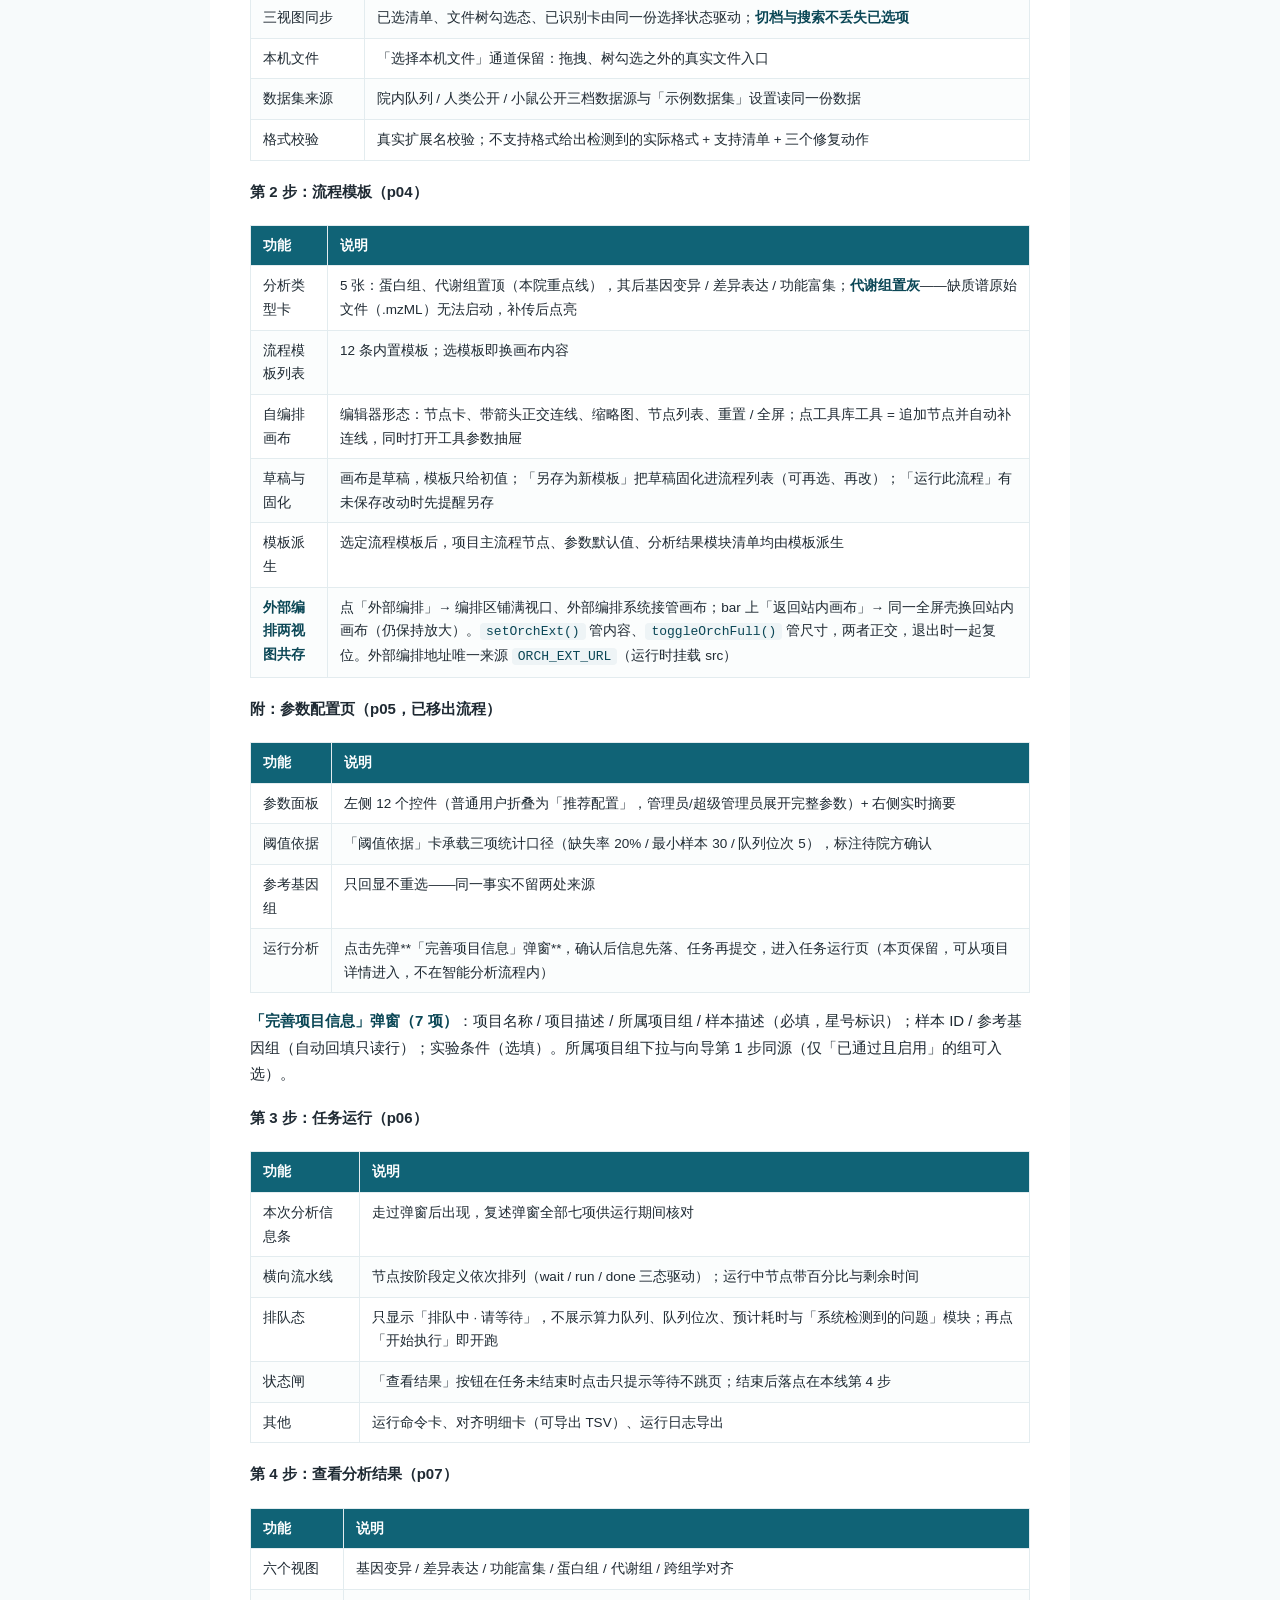
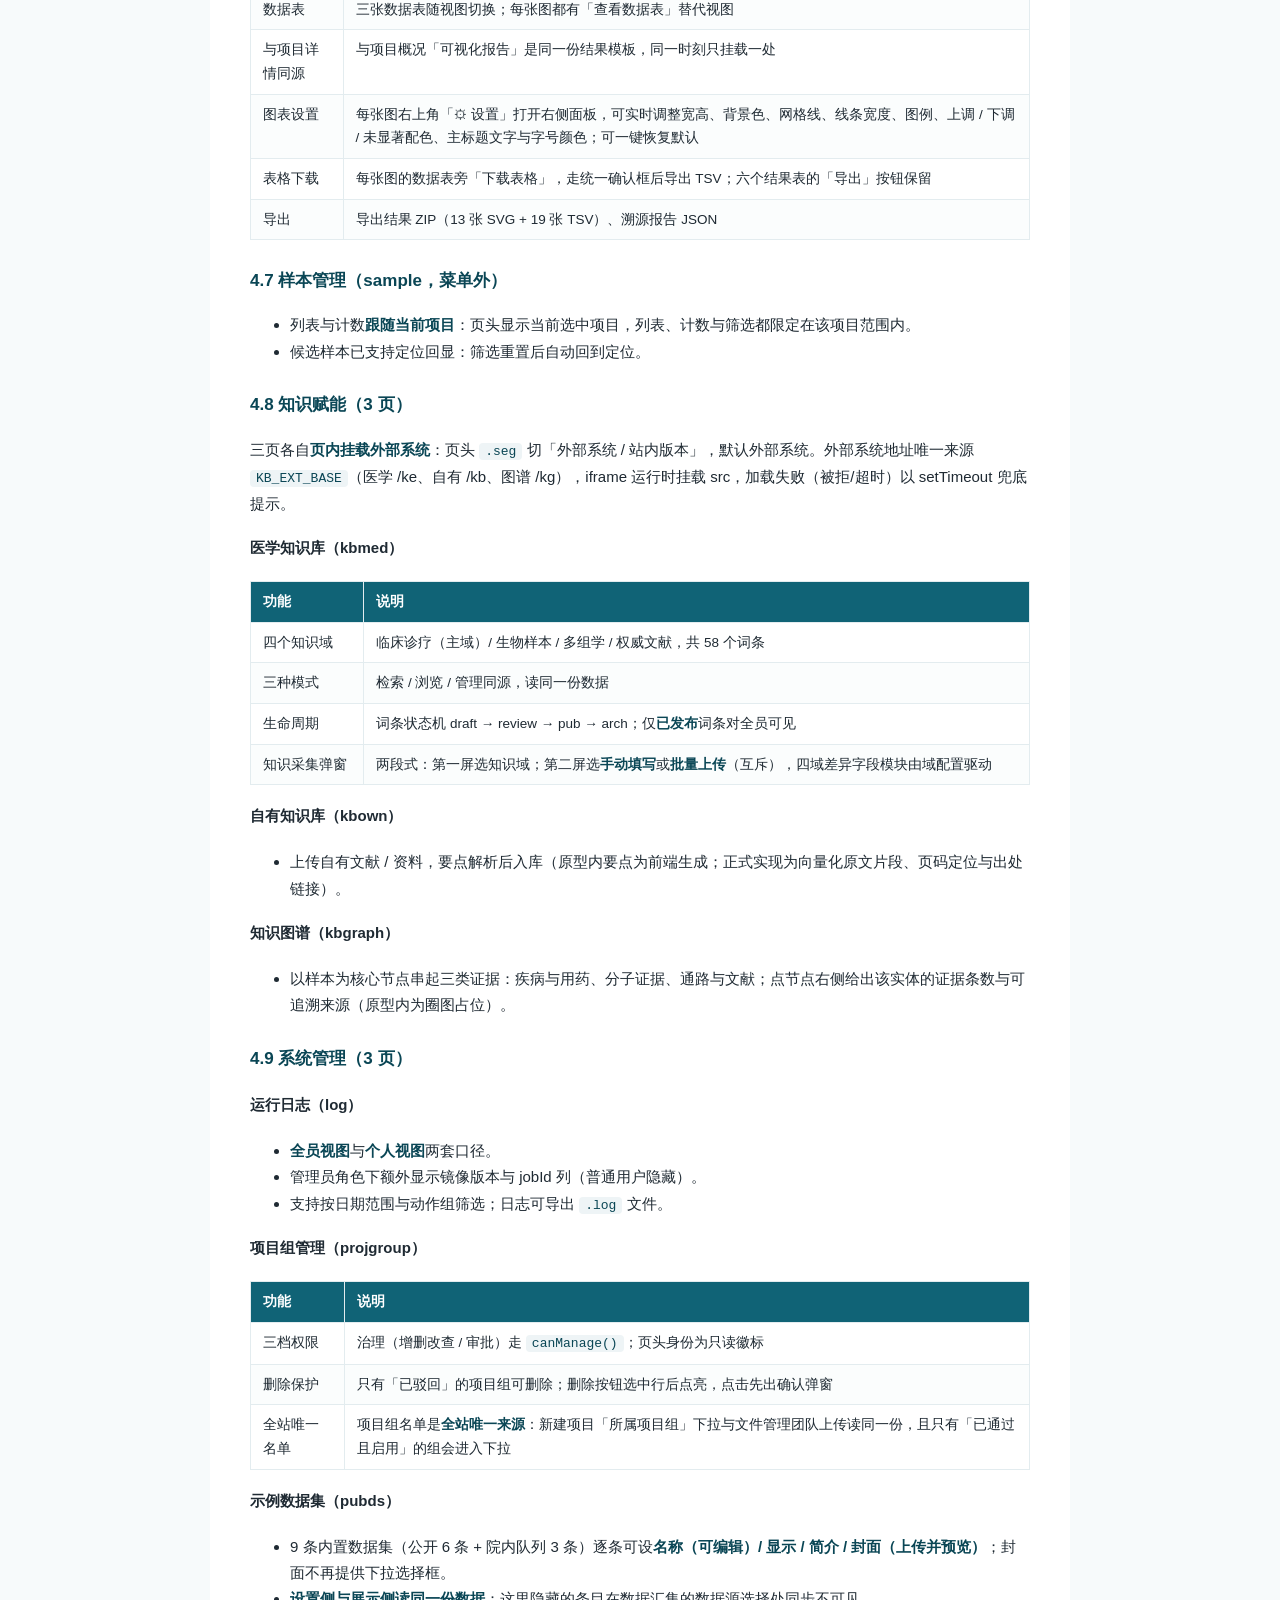
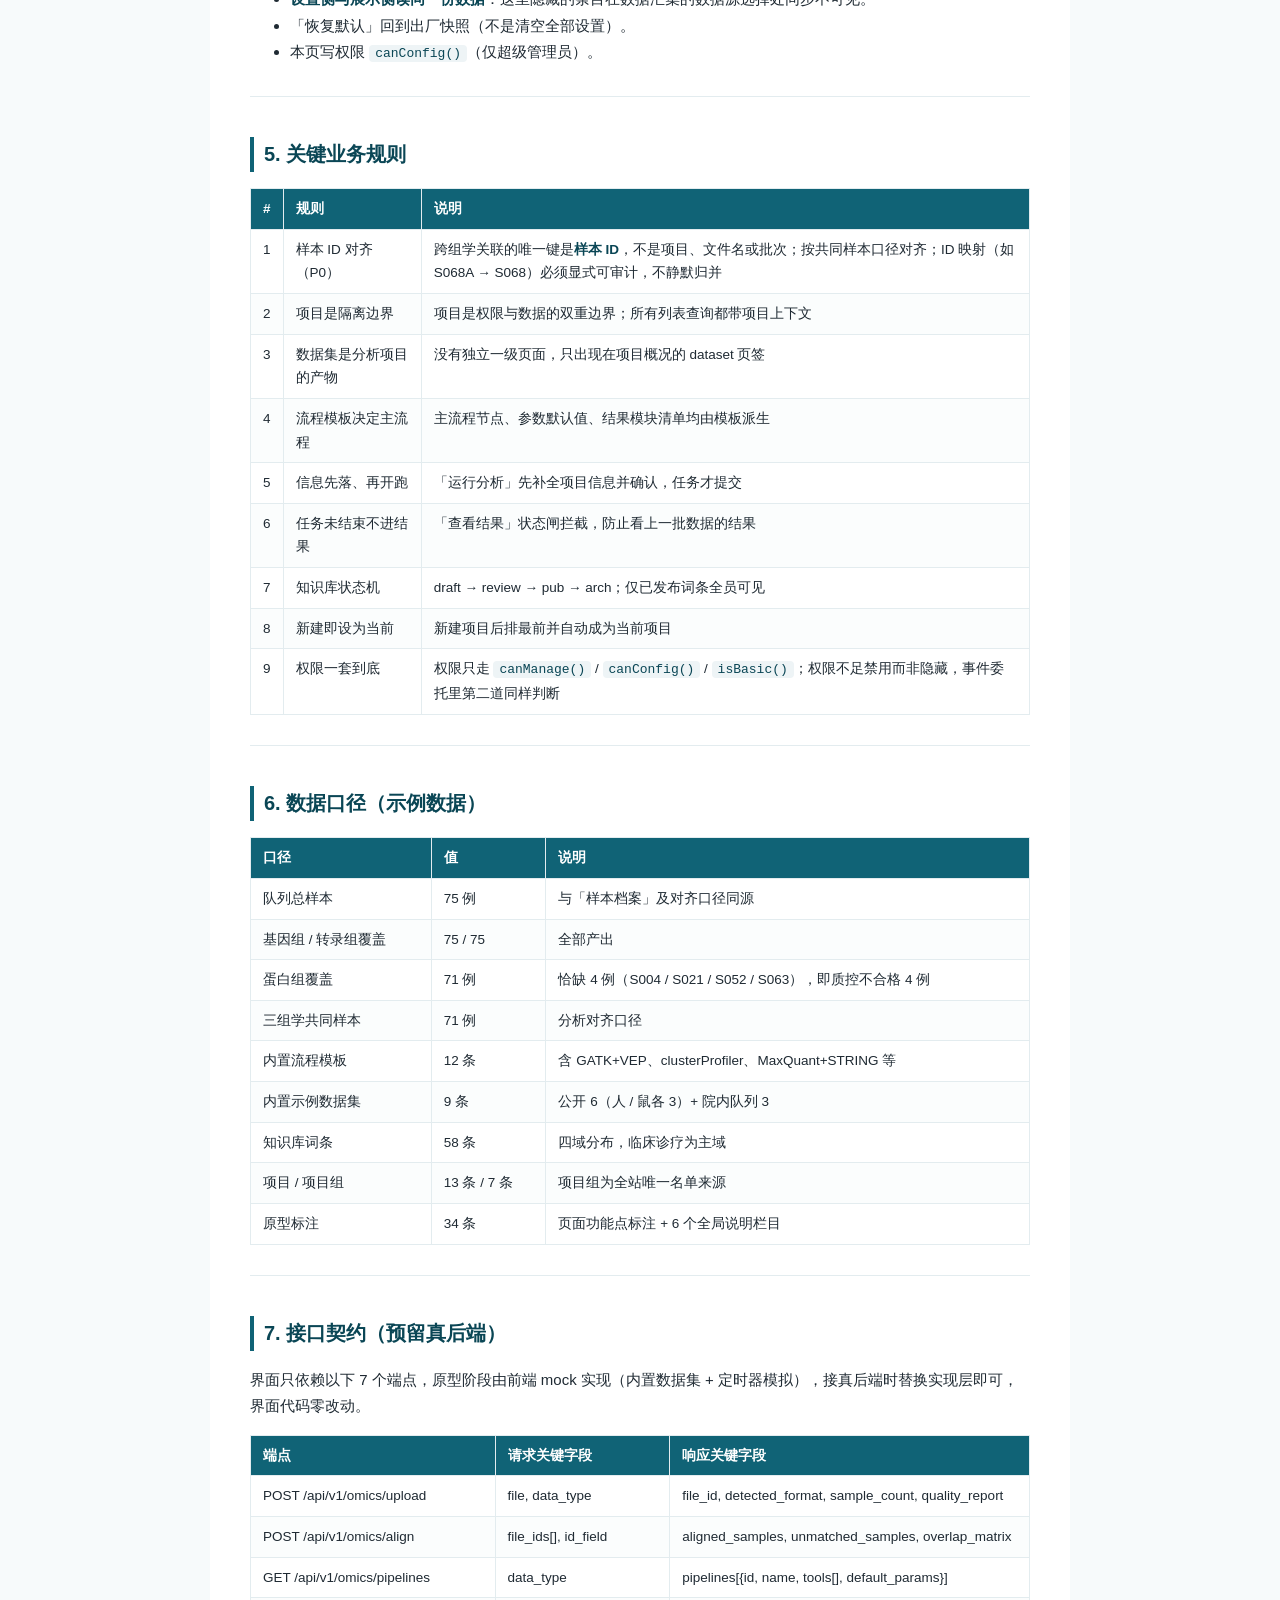
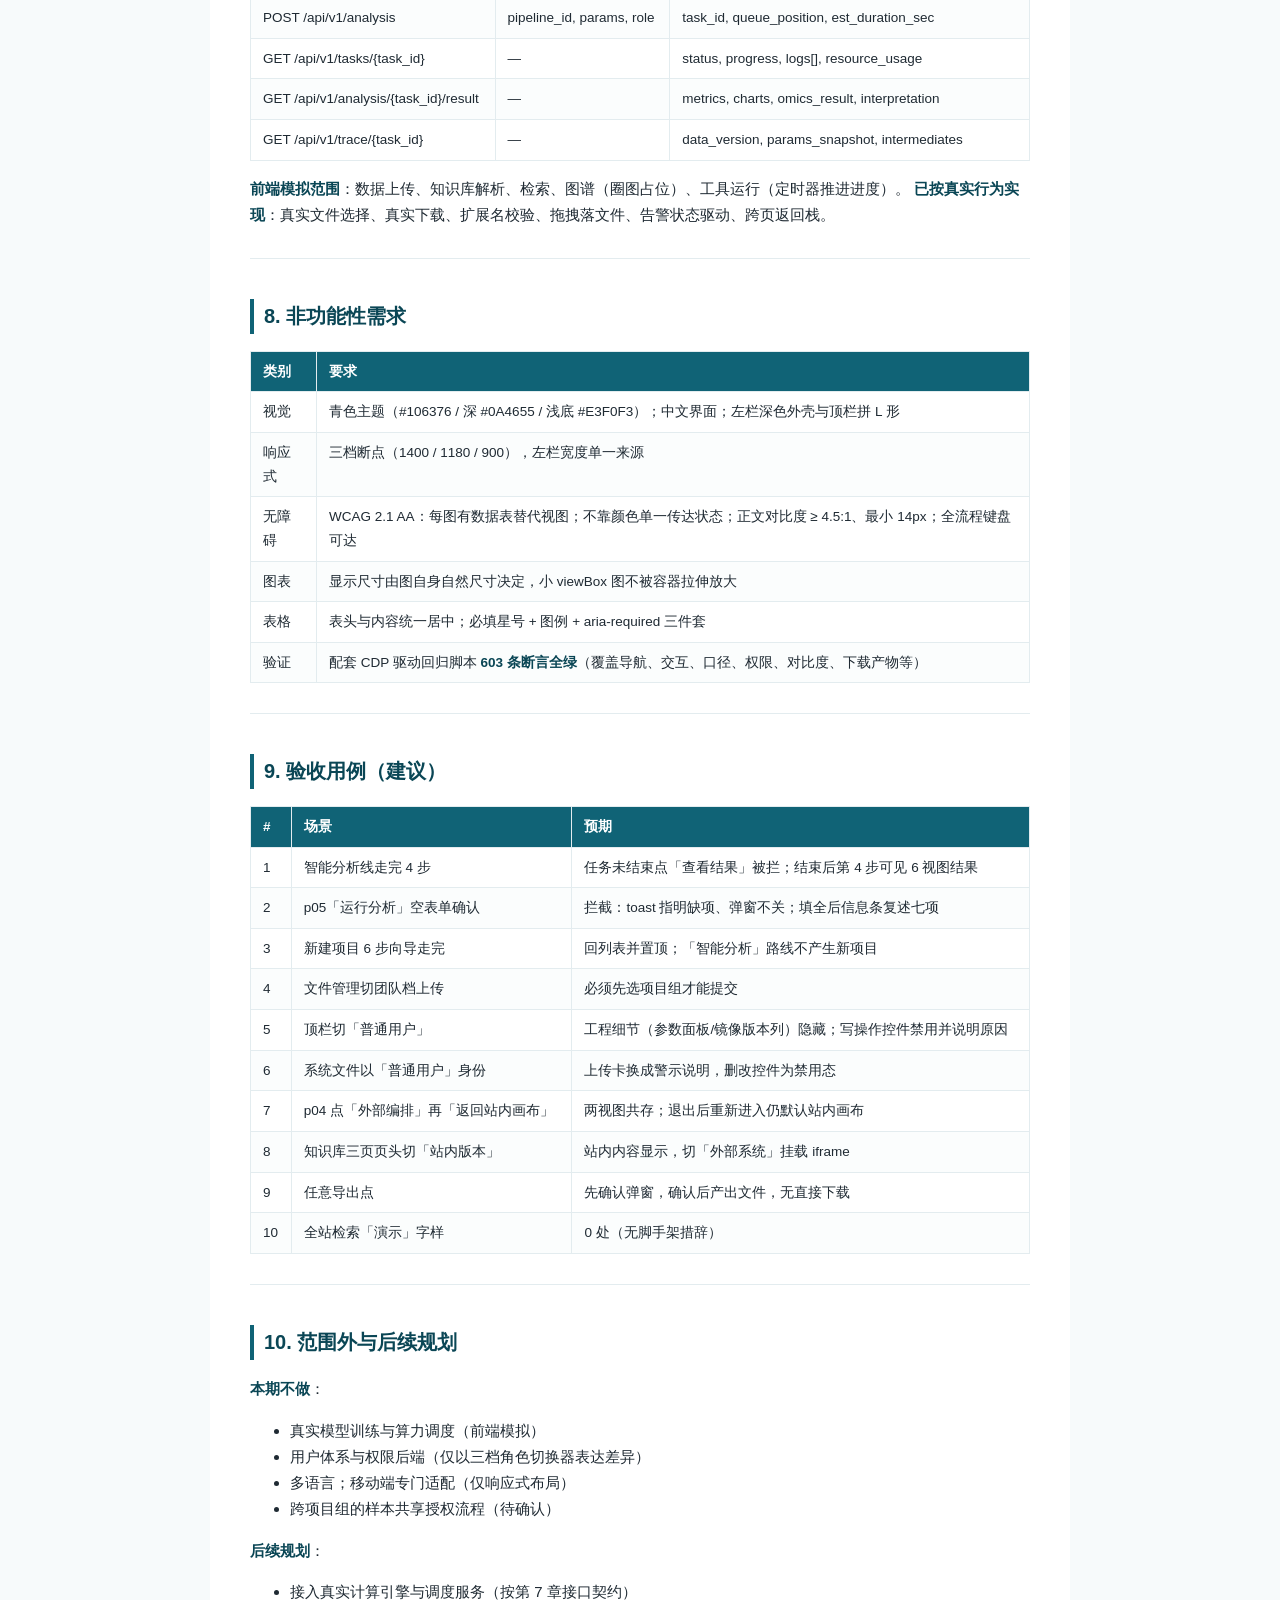
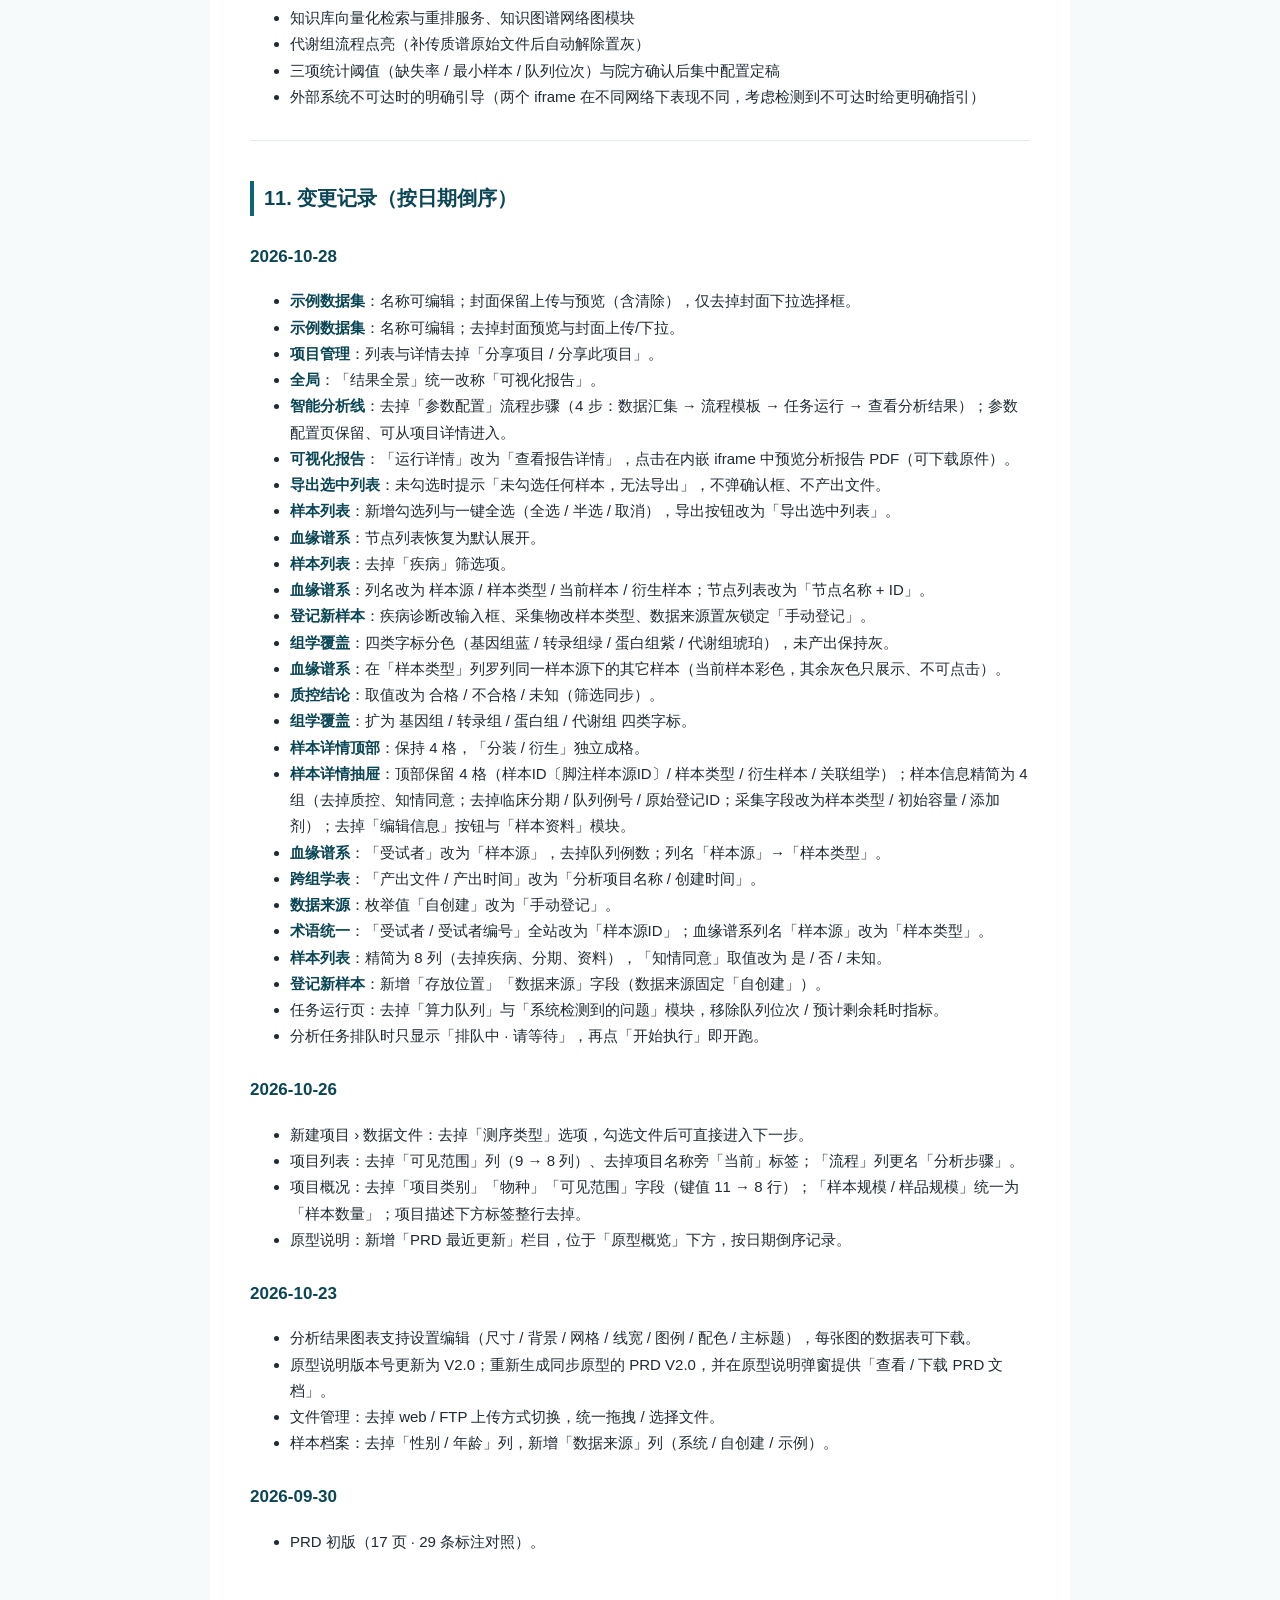
==== commit ef7b17d1: "fix: 示例数据集恢复封面预览与上传（仅去掉封面下拉选择框）；PRD V2.14；回归 574/574" ====
--- a/prototype/prd.html
+++ b/prototype/prd.html
@@ -39,7 +39,7 @@
 </thead>
 <tbody><tr>
 <td>文档版本</td>
-<td>V2.13</td>
+<td>V2.14</td>
 </tr>
 <tr>
 <td>编写日期</td>
@@ -67,6 +67,7 @@
 </tr>
 </tbody></table>
 <blockquote>
+<p>V2.14 更正：示例数据集设置<strong>保留封面预览与上传（含清除）</strong>，仅去掉封面「下拉选择框」；名称可编辑不变。</p>
 <p>V2.13 变更摘要：① 示例数据集名称改为可编辑，去掉设置页的封面预览与封面上传/下拉；② 项目管理（列表与详情）去掉「分享项目 / 分享此项目」入口；③ 全站「结果全景」统一改称「可视化报告」。</p>
 <p>V2.12 变更摘要：智能分析线去掉「参数配置」流程步骤，改为 数据汇集 → 流程模板 → 任务运行 → 查看分析结果 四步；参数配置页（p05）保留但不再作为流程步骤（流程模板可直接进入任务运行）。</p>
 <p>V2.11 变更摘要：结果全景的「运行详情」改为「查看报告详情」，点击弹出内嵌分析报告（PDF）预览，可下载原件（报告随原型内联，单文件可分发自包含）。</p>
@@ -631,7 +632,7 @@
 </tbody></table>
 <h4>示例数据集（pubds）</h4>
 <ul>
-<li>9 条内置数据集（公开 6 条 + 院内队列 3 条）逐条可设<strong>名称（可编辑）/ 显示 / 简介</strong>；设置页不再提供封面预览与封面选择。</li>
+<li>9 条内置数据集（公开 6 条 + 院内队列 3 条）逐条可设<strong>名称（可编辑）/ 显示 / 简介 / 封面（上传并预览）</strong>；封面不再提供下拉选择框。</li>
 <li><strong>设置侧与展示侧读同一份数据</strong>：这里隐藏的条目在数据汇集的数据源选择处同步不可见。</li>
 <li>「恢复默认」回到出厂快照（不是清空全部设置）。</li>
 <li>本页写权限 <code>canConfig()</code>（仅超级管理员）。</li>
@@ -913,6 +914,7 @@
 <h2>11. 变更记录（按日期倒序）</h2>
 <h3>2026-10-28</h3>
 <ul>
+<li><strong>示例数据集</strong>：名称可编辑；封面保留上传与预览（含清除），仅去掉封面下拉选择框。</li>
 <li><strong>示例数据集</strong>：名称可编辑；去掉封面预览与封面上传/下拉。</li>
 <li><strong>项目管理</strong>：列表与详情去掉「分享项目 / 分享此项目」。</li>
 <li><strong>全局</strong>：「结果全景」统一改称「可视化报告」。</li>
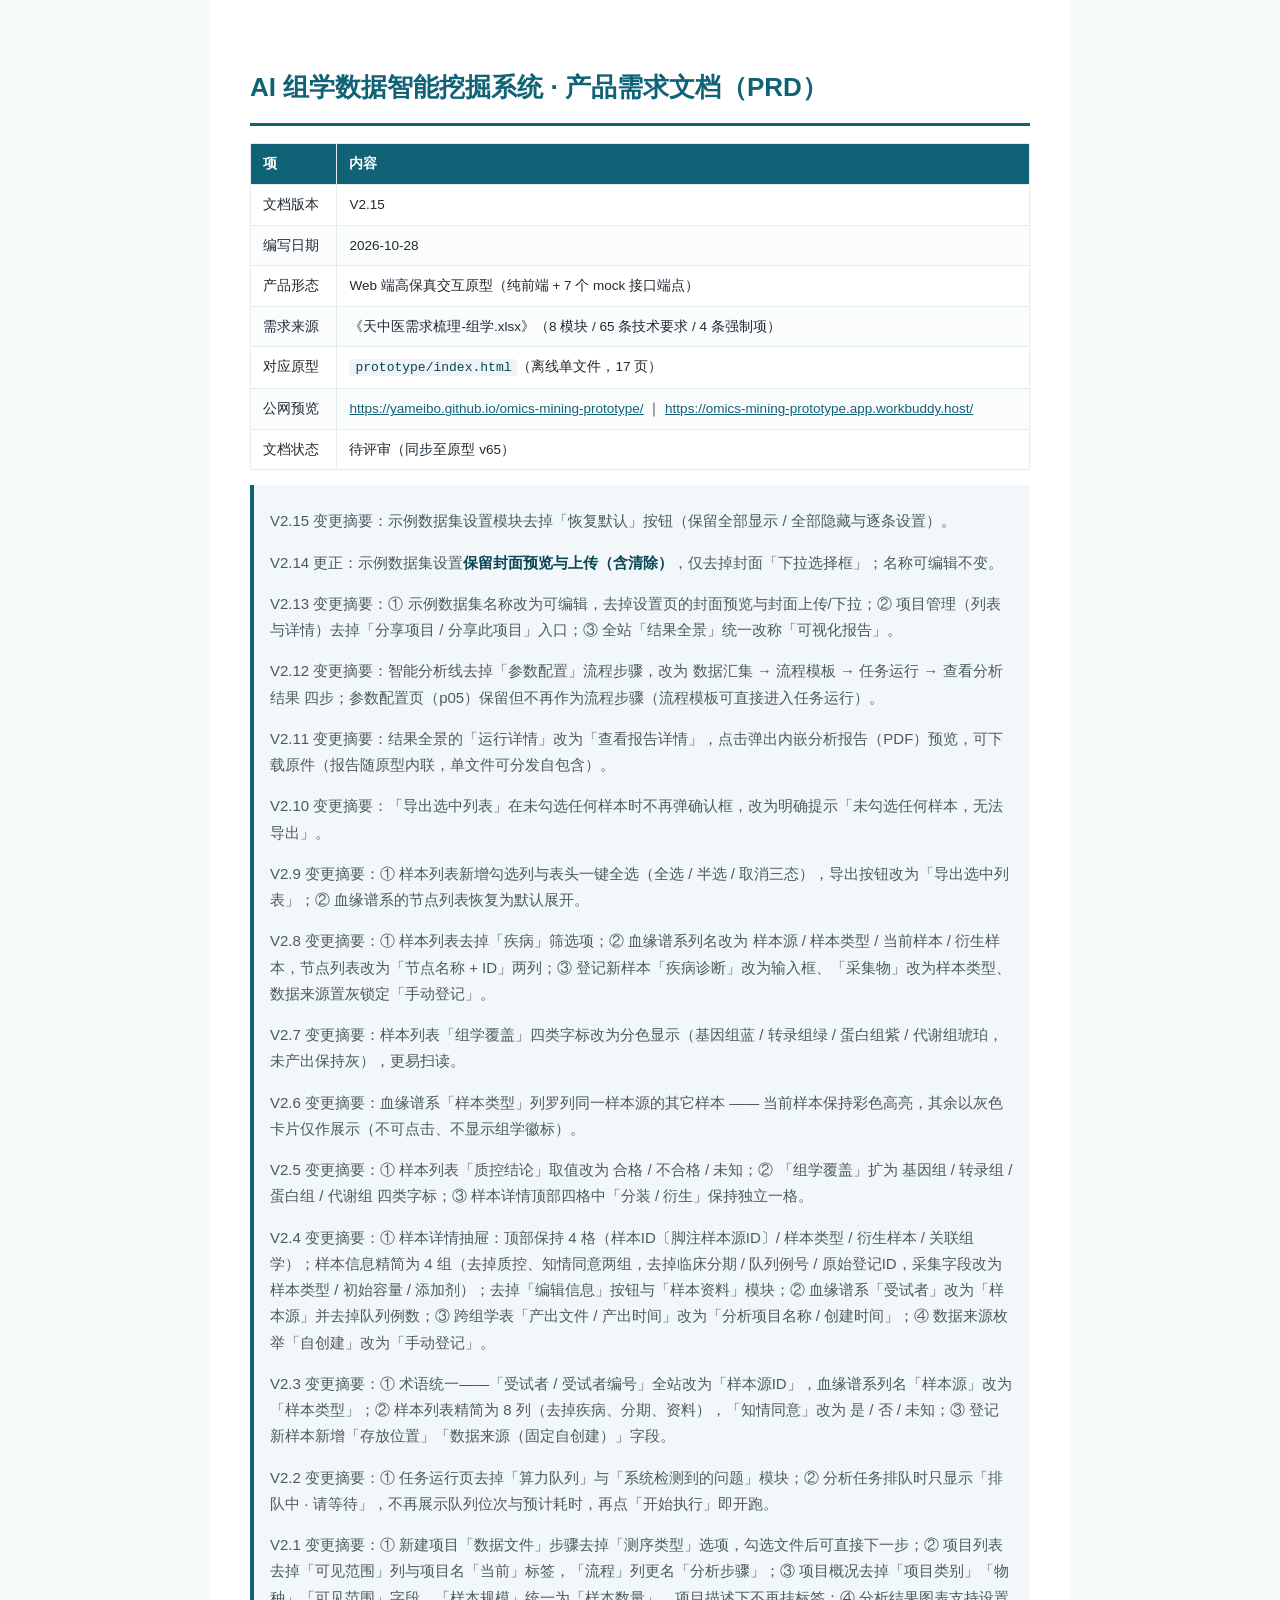
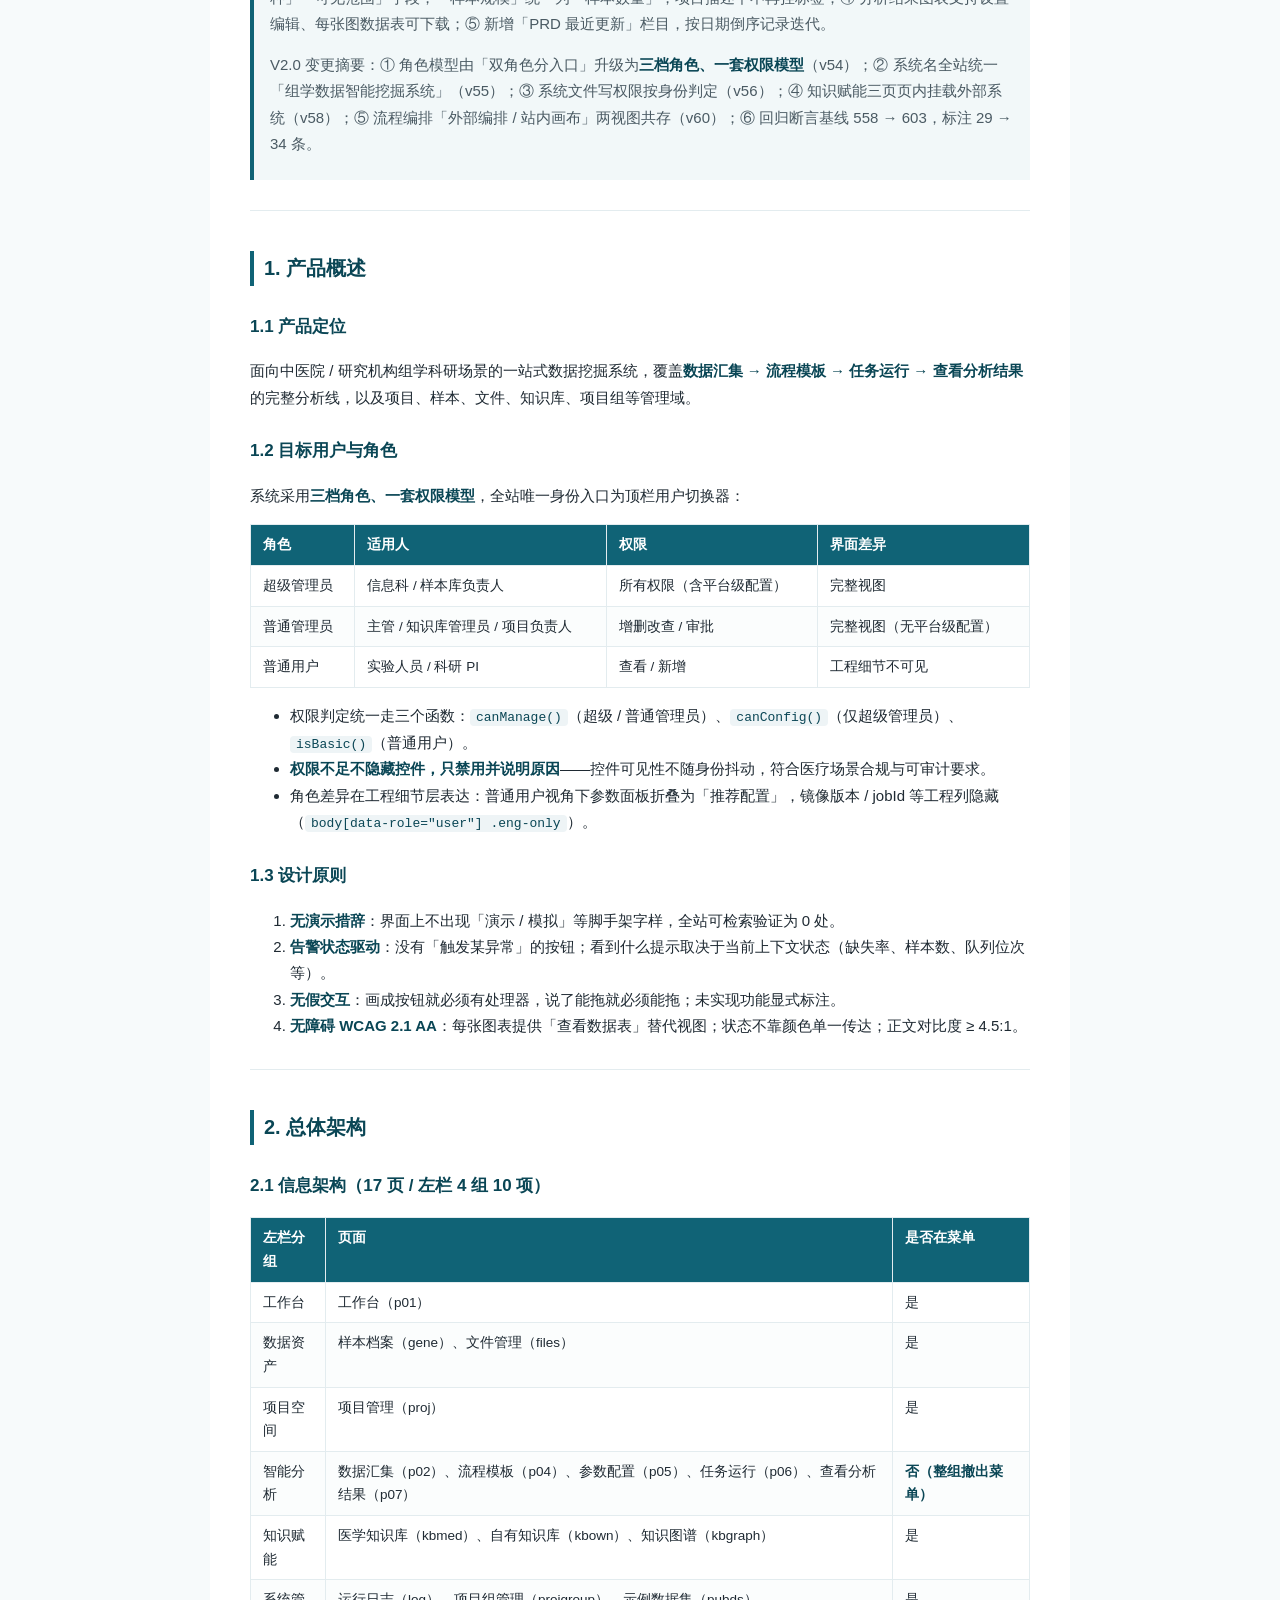
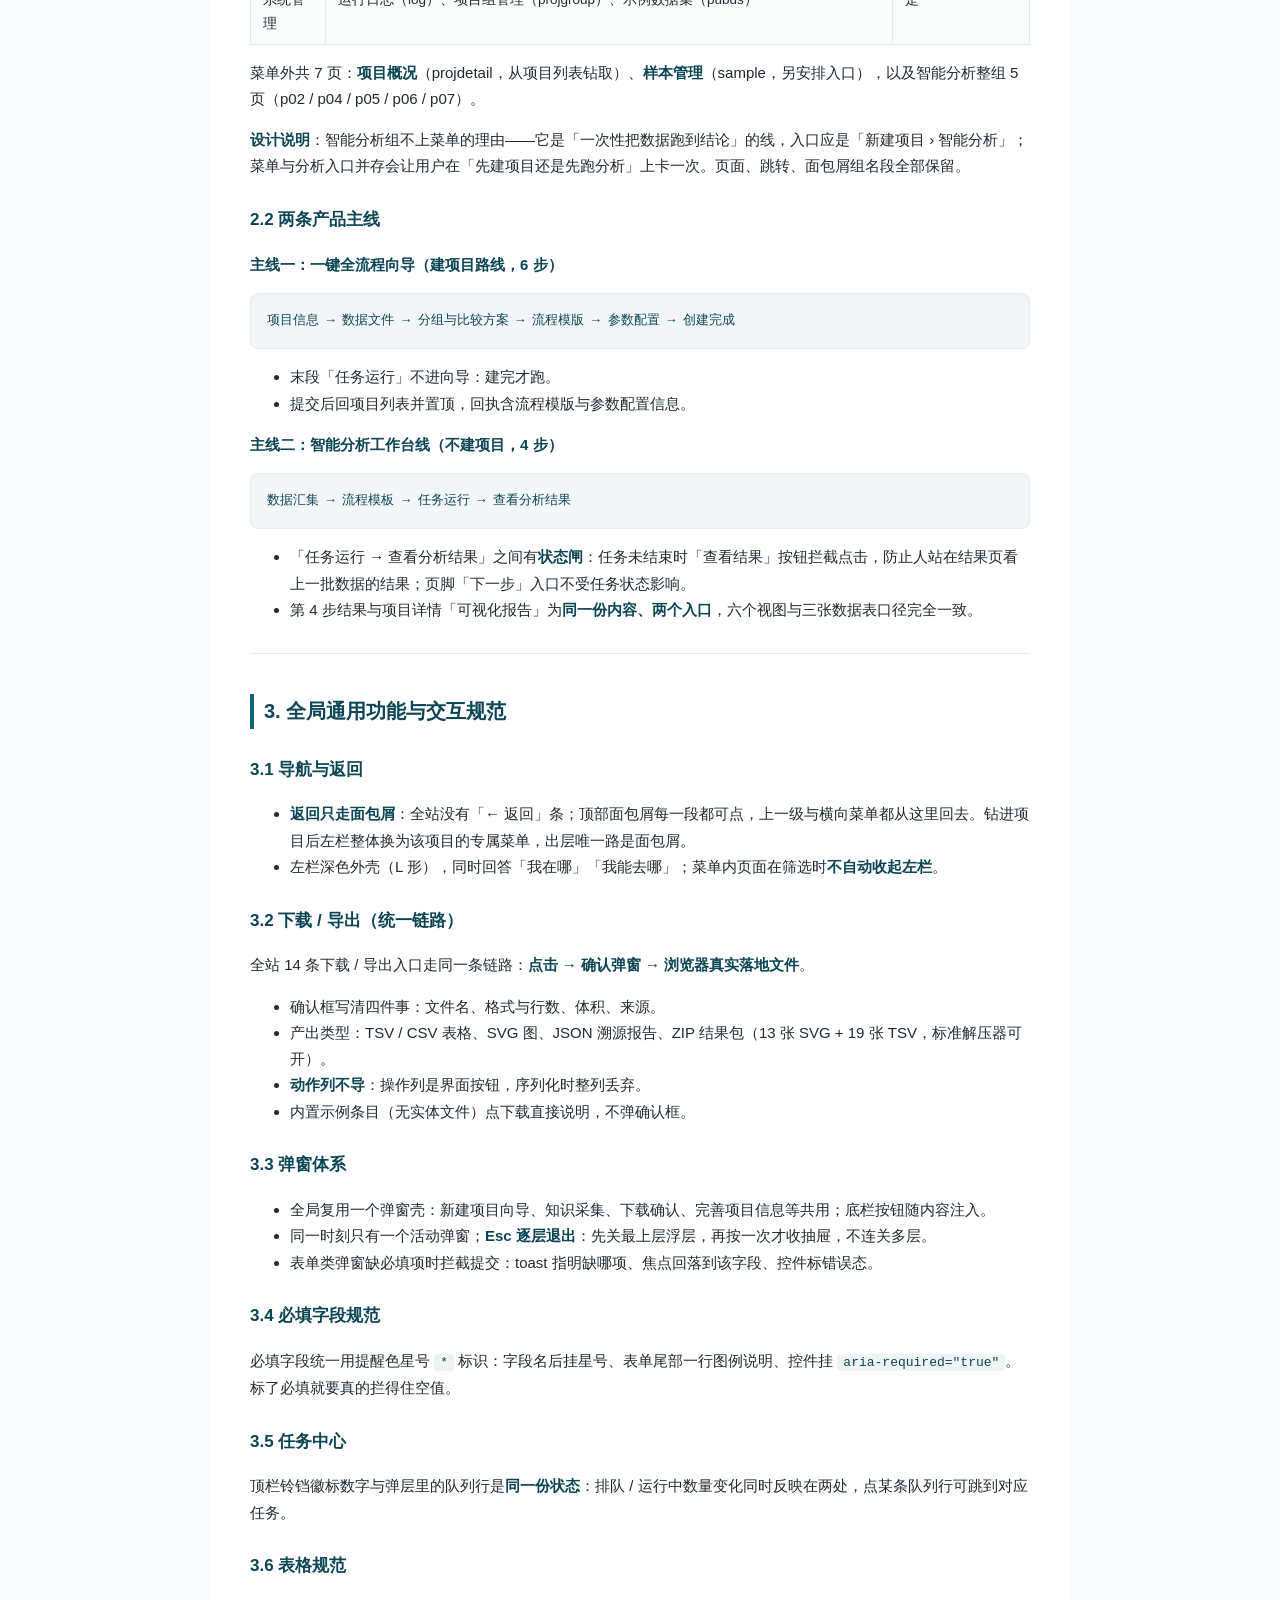
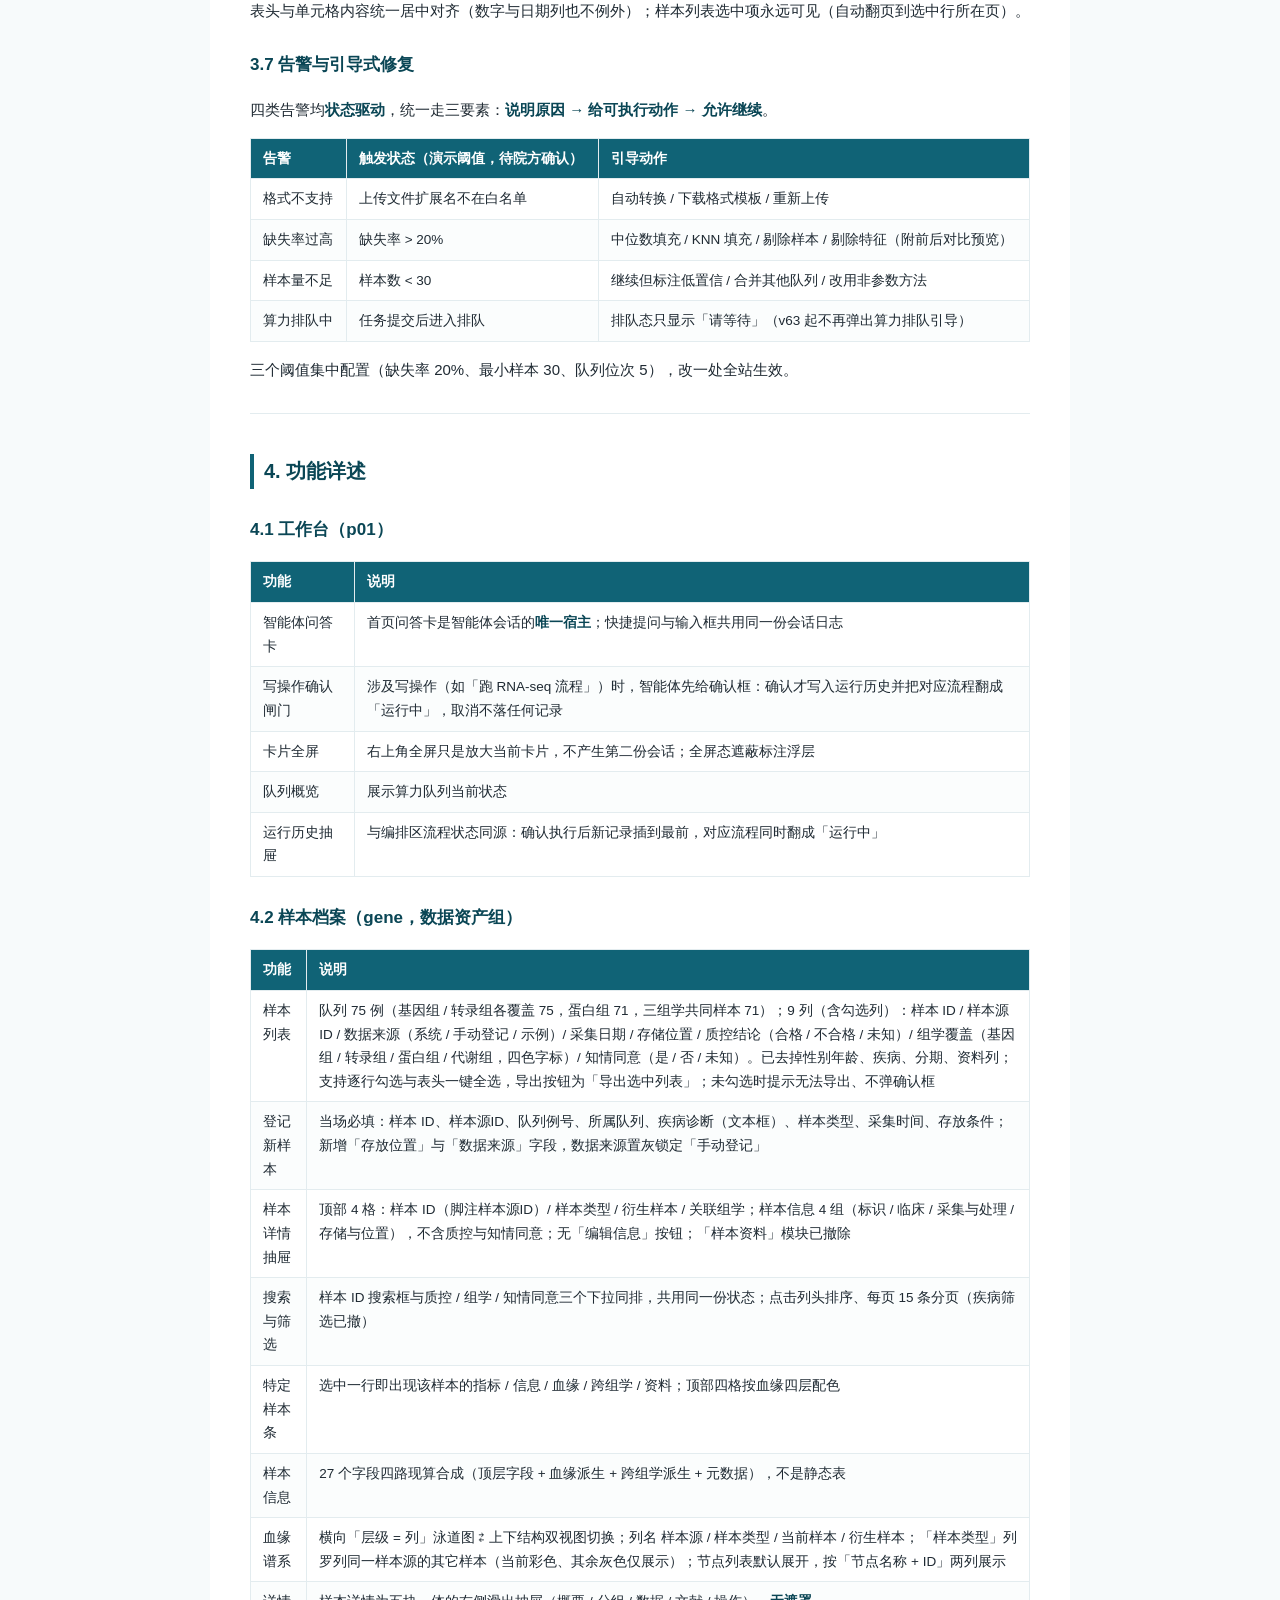
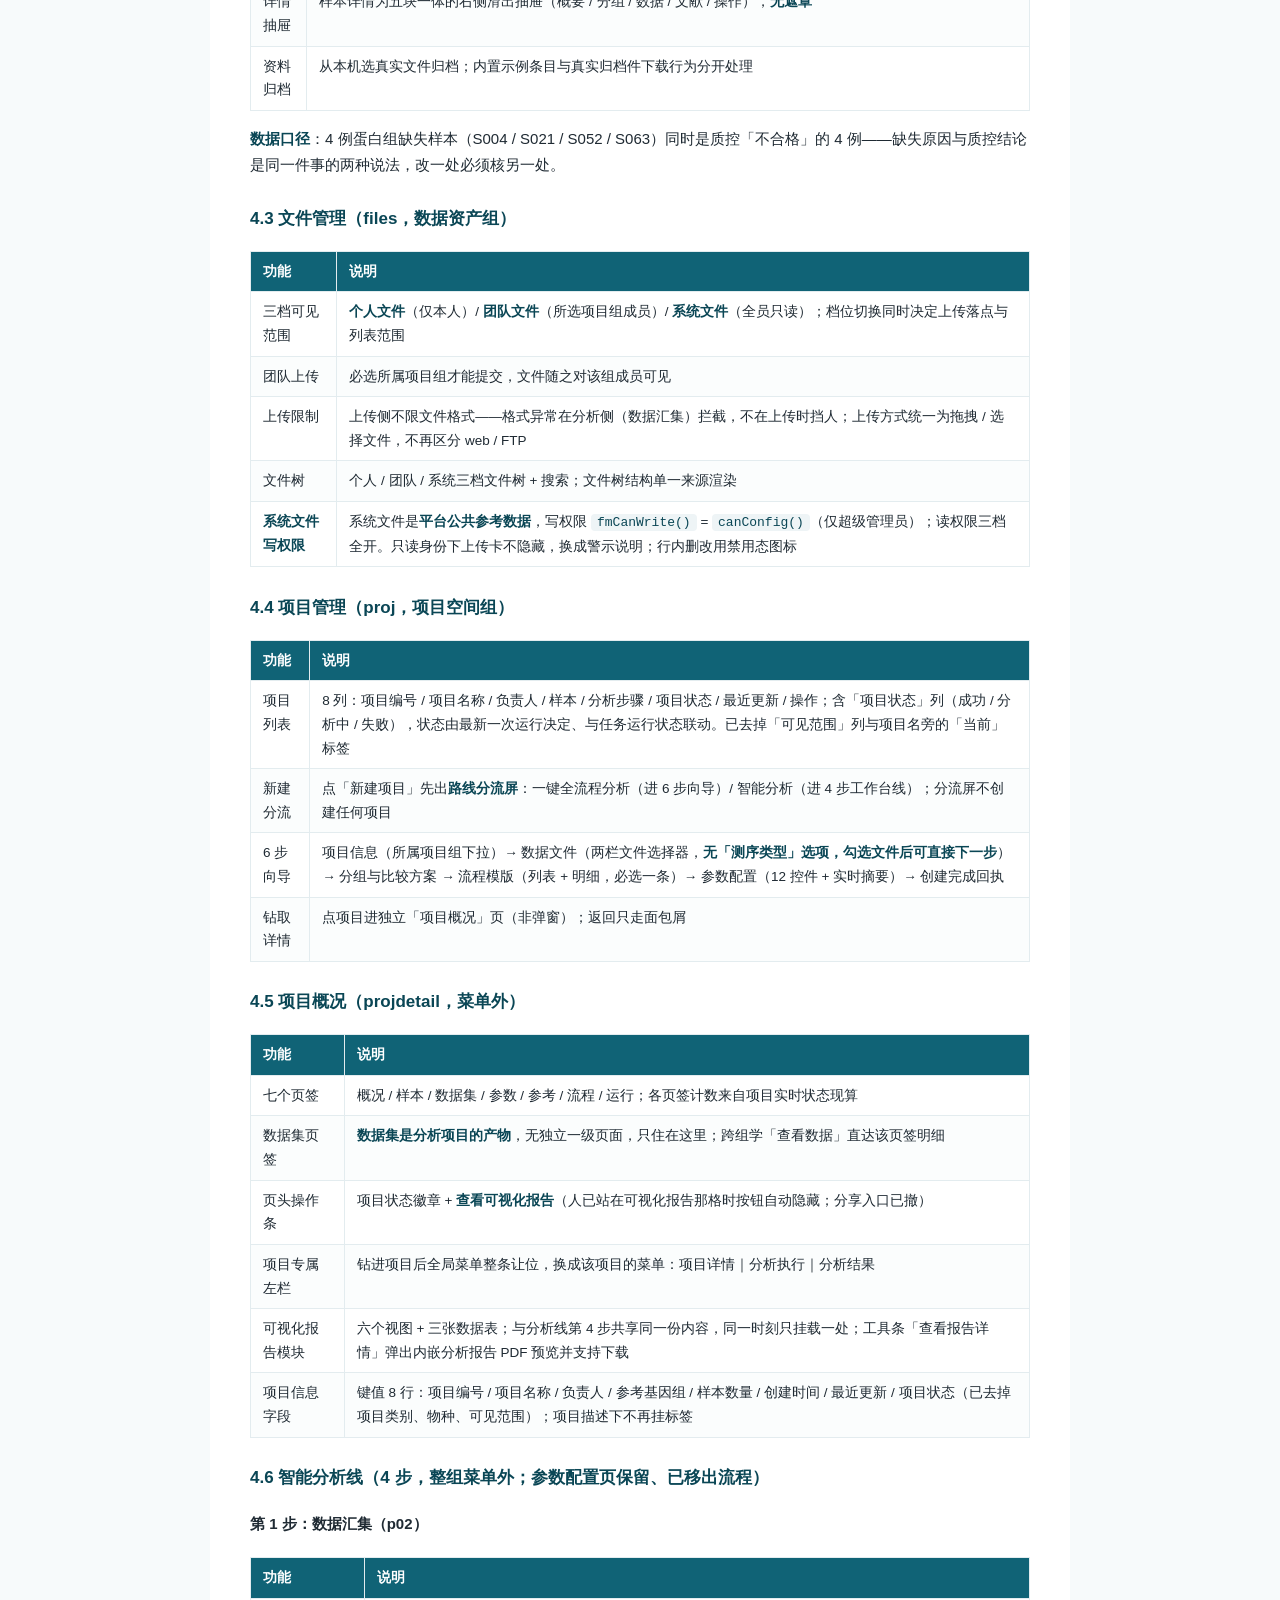
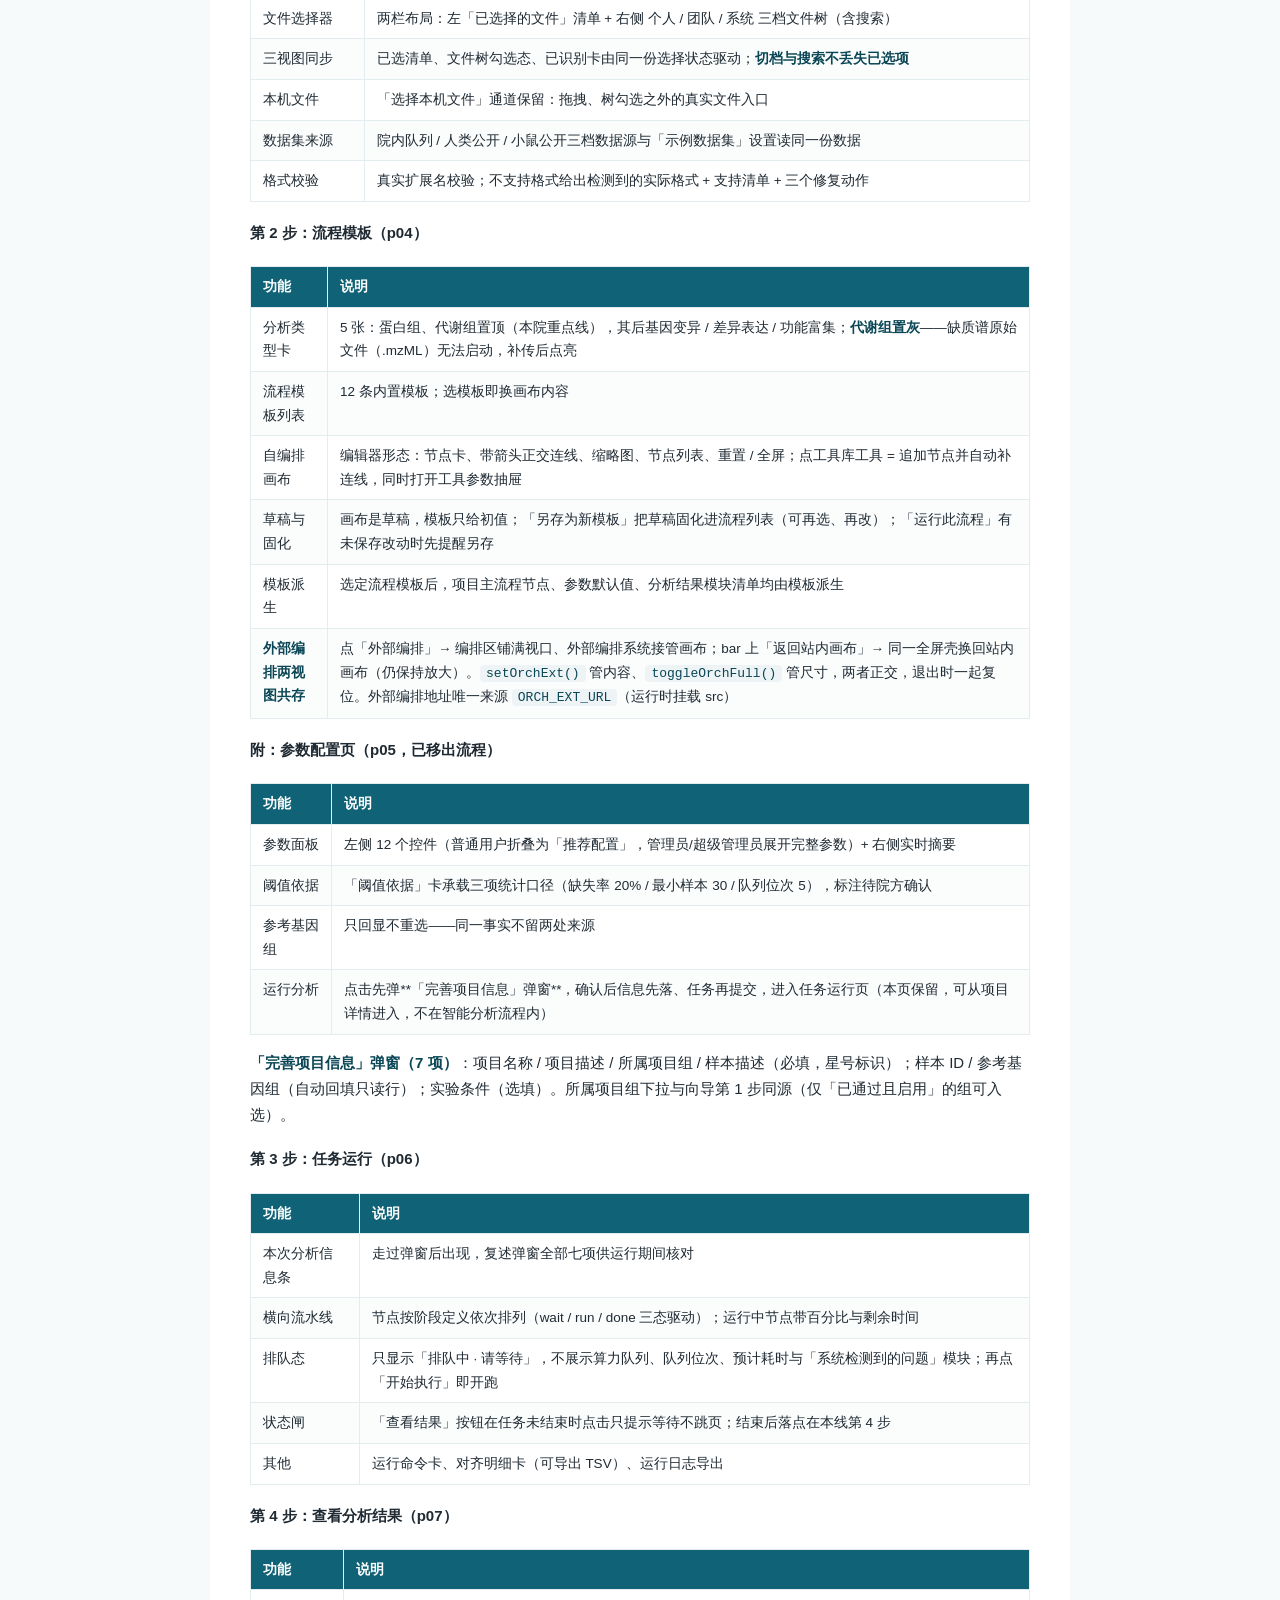
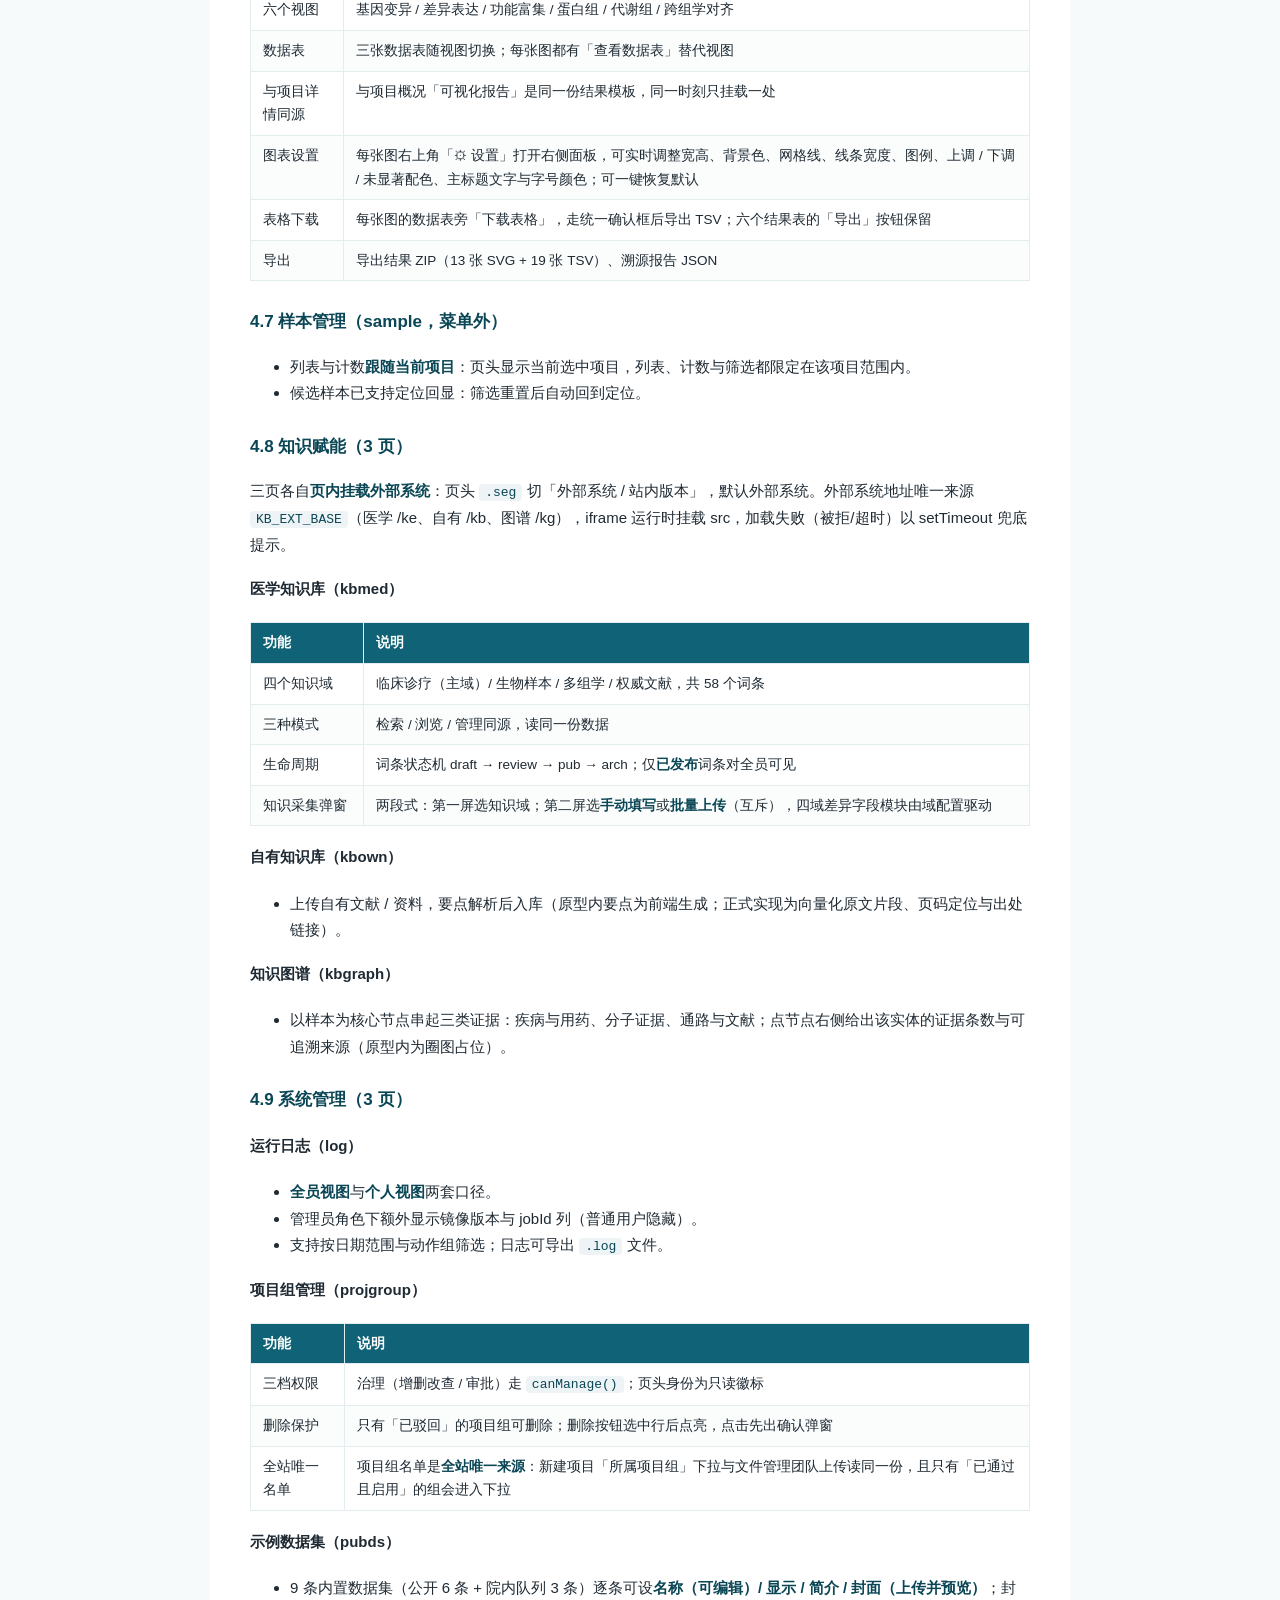
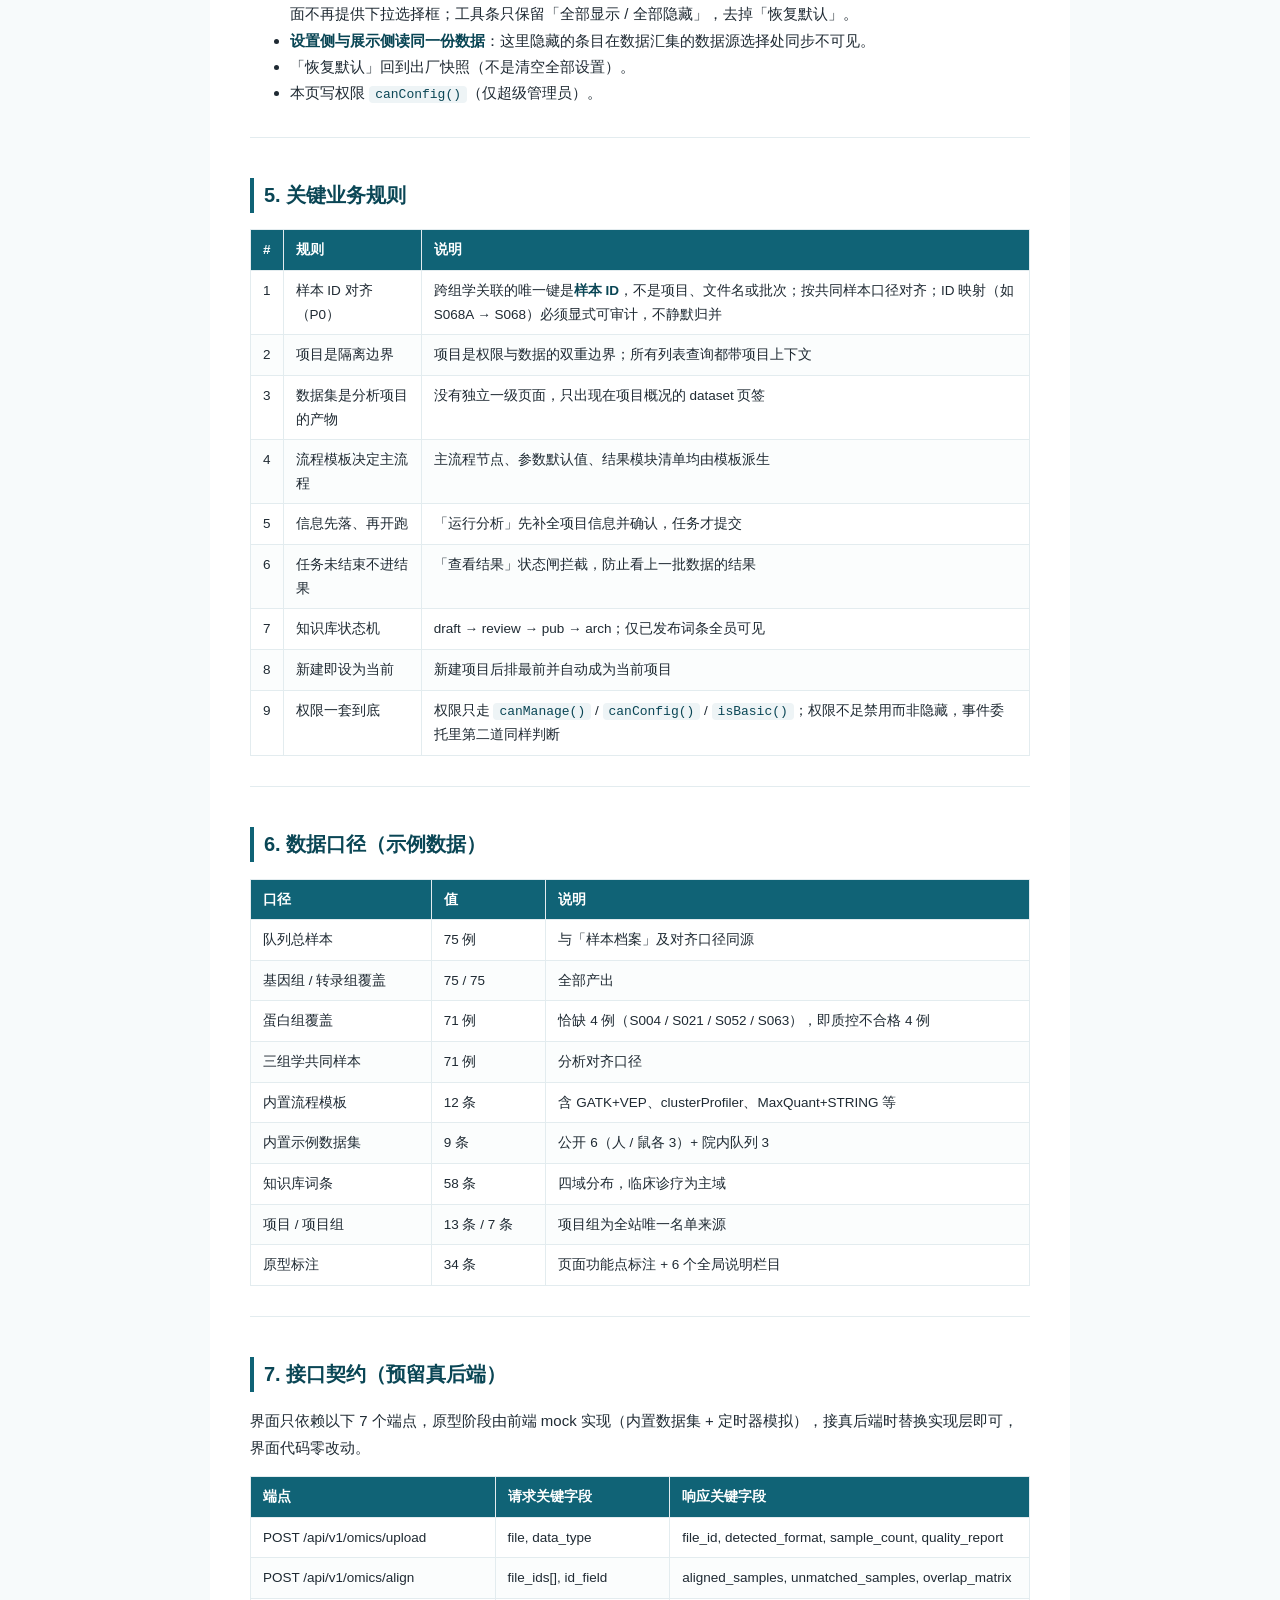
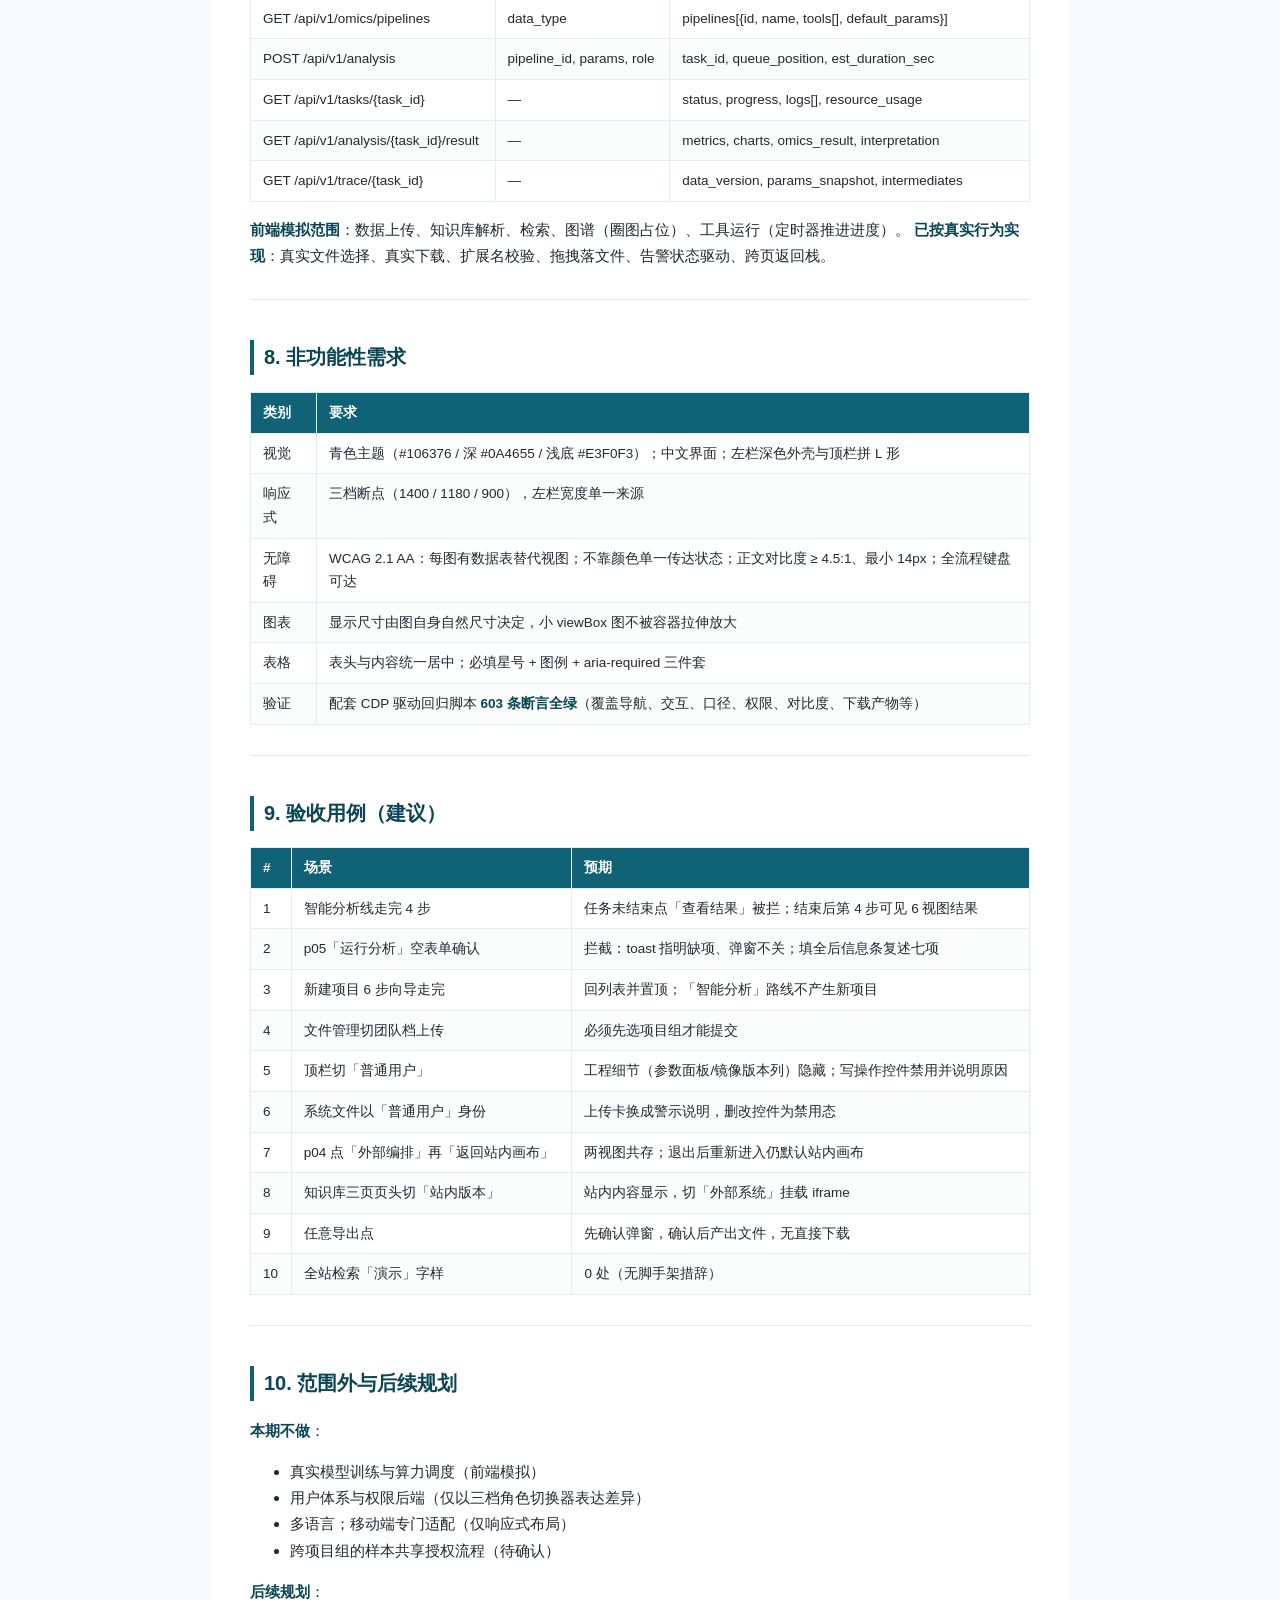
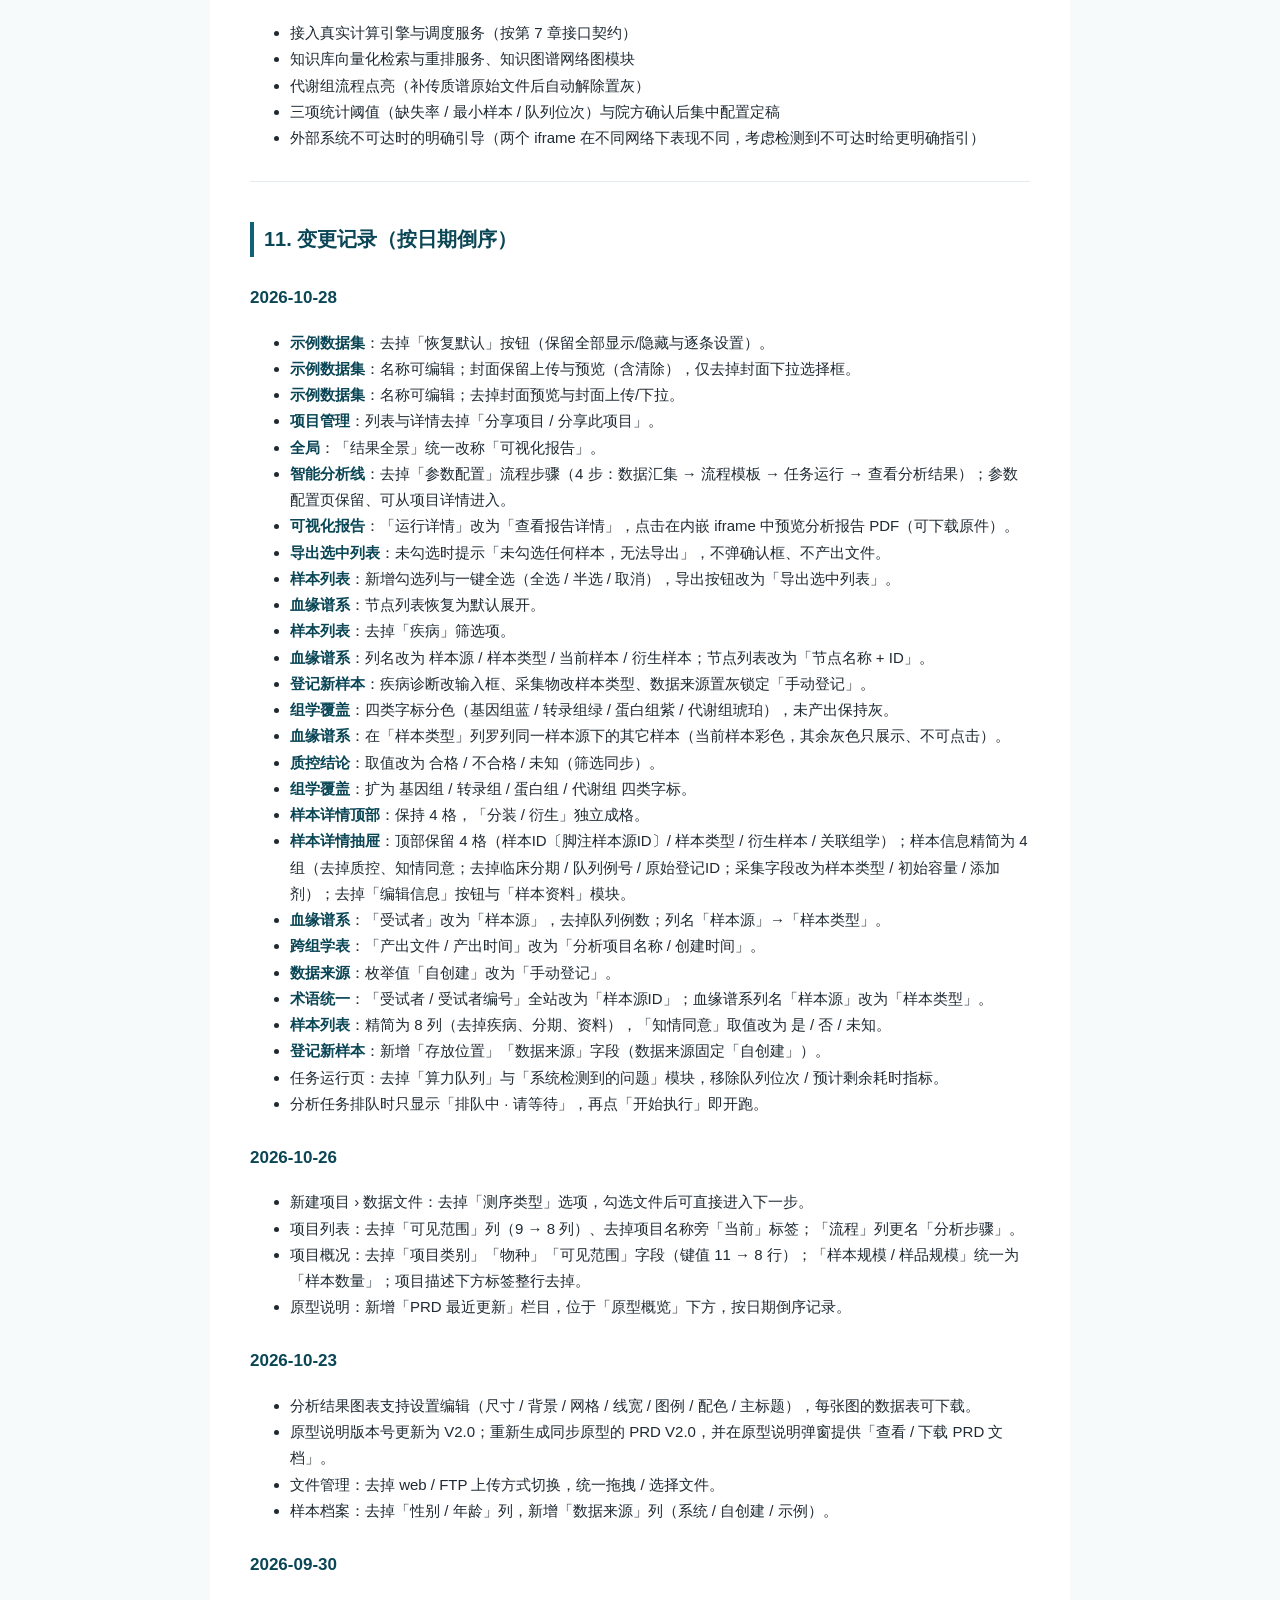
==== commit 1330c6e9: "feat: 示例数据集去掉「恢复默认」按钮；PRD V2.15；回归 574/574" ====
--- a/prototype/prd.html
+++ b/prototype/prd.html
@@ -39,7 +39,7 @@
 </thead>
 <tbody><tr>
 <td>文档版本</td>
-<td>V2.14</td>
+<td>V2.15</td>
 </tr>
 <tr>
 <td>编写日期</td>
@@ -67,6 +67,7 @@
 </tr>
 </tbody></table>
 <blockquote>
+<p>V2.15 变更摘要：示例数据集设置模块去掉「恢复默认」按钮（保留全部显示 / 全部隐藏与逐条设置）。</p>
 <p>V2.14 更正：示例数据集设置<strong>保留封面预览与上传（含清除）</strong>，仅去掉封面「下拉选择框」；名称可编辑不变。</p>
 <p>V2.13 变更摘要：① 示例数据集名称改为可编辑，去掉设置页的封面预览与封面上传/下拉；② 项目管理（列表与详情）去掉「分享项目 / 分享此项目」入口；③ 全站「结果全景」统一改称「可视化报告」。</p>
 <p>V2.12 变更摘要：智能分析线去掉「参数配置」流程步骤，改为 数据汇集 → 流程模板 → 任务运行 → 查看分析结果 四步；参数配置页（p05）保留但不再作为流程步骤（流程模板可直接进入任务运行）。</p>
@@ -632,7 +633,7 @@
 </tbody></table>
 <h4>示例数据集（pubds）</h4>
 <ul>
-<li>9 条内置数据集（公开 6 条 + 院内队列 3 条）逐条可设<strong>名称（可编辑）/ 显示 / 简介 / 封面（上传并预览）</strong>；封面不再提供下拉选择框。</li>
+<li>9 条内置数据集（公开 6 条 + 院内队列 3 条）逐条可设<strong>名称（可编辑）/ 显示 / 简介 / 封面（上传并预览）</strong>；封面不再提供下拉选择框；工具条只保留「全部显示 / 全部隐藏」，去掉「恢复默认」。</li>
 <li><strong>设置侧与展示侧读同一份数据</strong>：这里隐藏的条目在数据汇集的数据源选择处同步不可见。</li>
 <li>「恢复默认」回到出厂快照（不是清空全部设置）。</li>
 <li>本页写权限 <code>canConfig()</code>（仅超级管理员）。</li>
@@ -914,6 +915,7 @@
 <h2>11. 变更记录（按日期倒序）</h2>
 <h3>2026-10-28</h3>
 <ul>
+<li><strong>示例数据集</strong>：去掉「恢复默认」按钮（保留全部显示/隐藏与逐条设置）。</li>
 <li><strong>示例数据集</strong>：名称可编辑；封面保留上传与预览（含清除），仅去掉封面下拉选择框。</li>
 <li><strong>示例数据集</strong>：名称可编辑；去掉封面预览与封面上传/下拉。</li>
 <li><strong>项目管理</strong>：列表与详情去掉「分享项目 / 分享此项目」。</li>
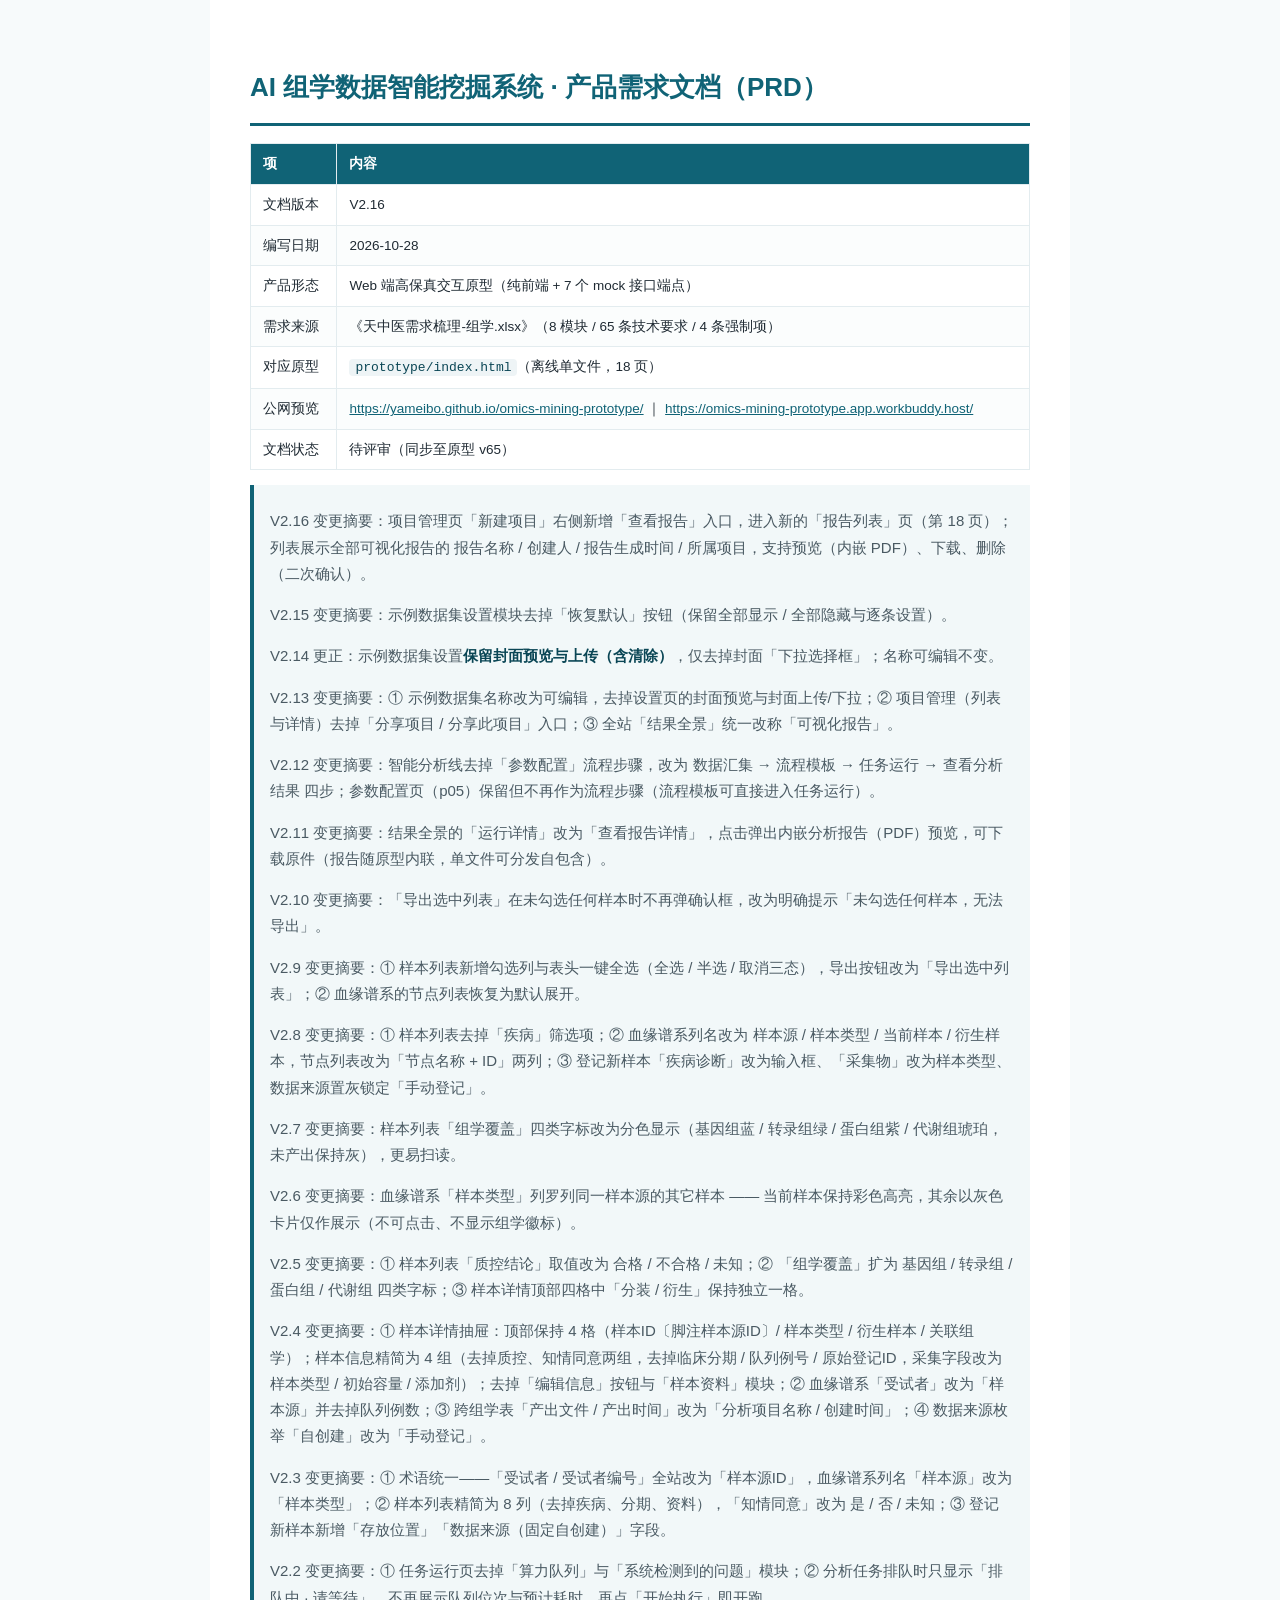
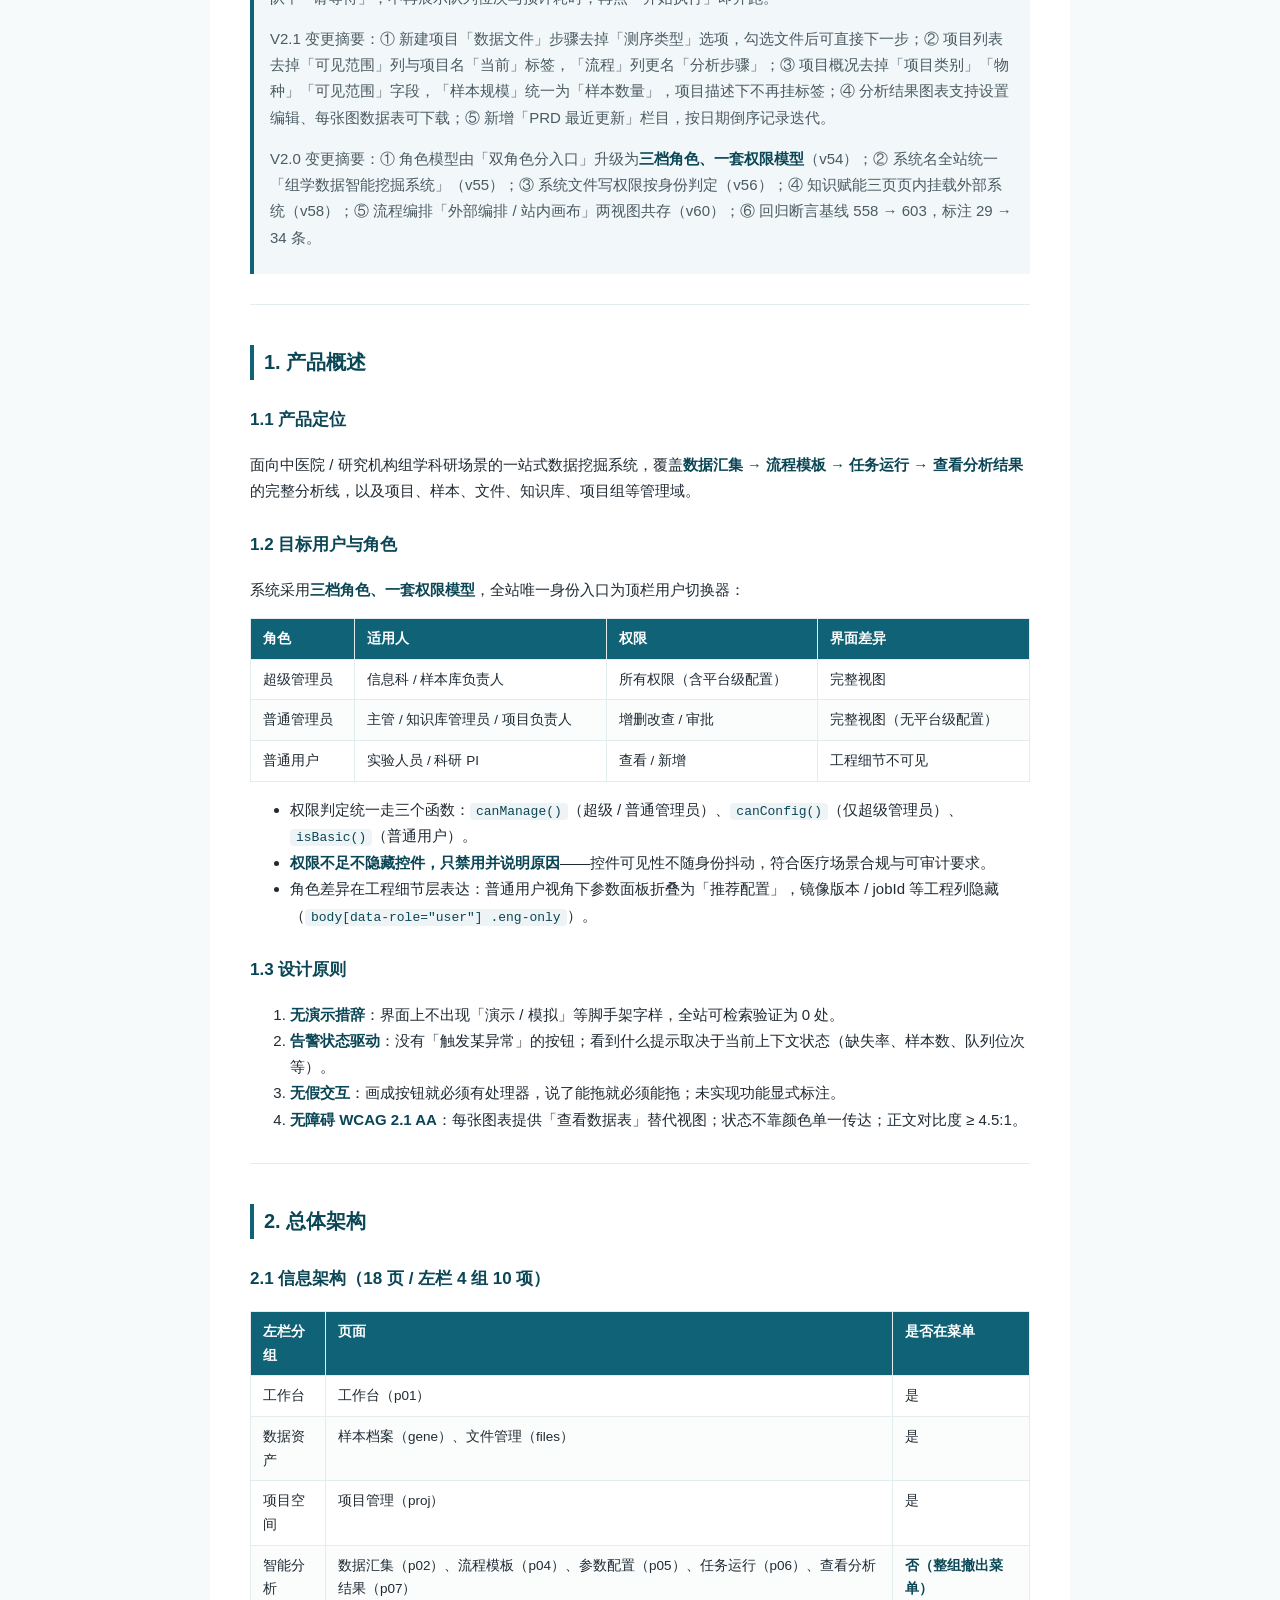
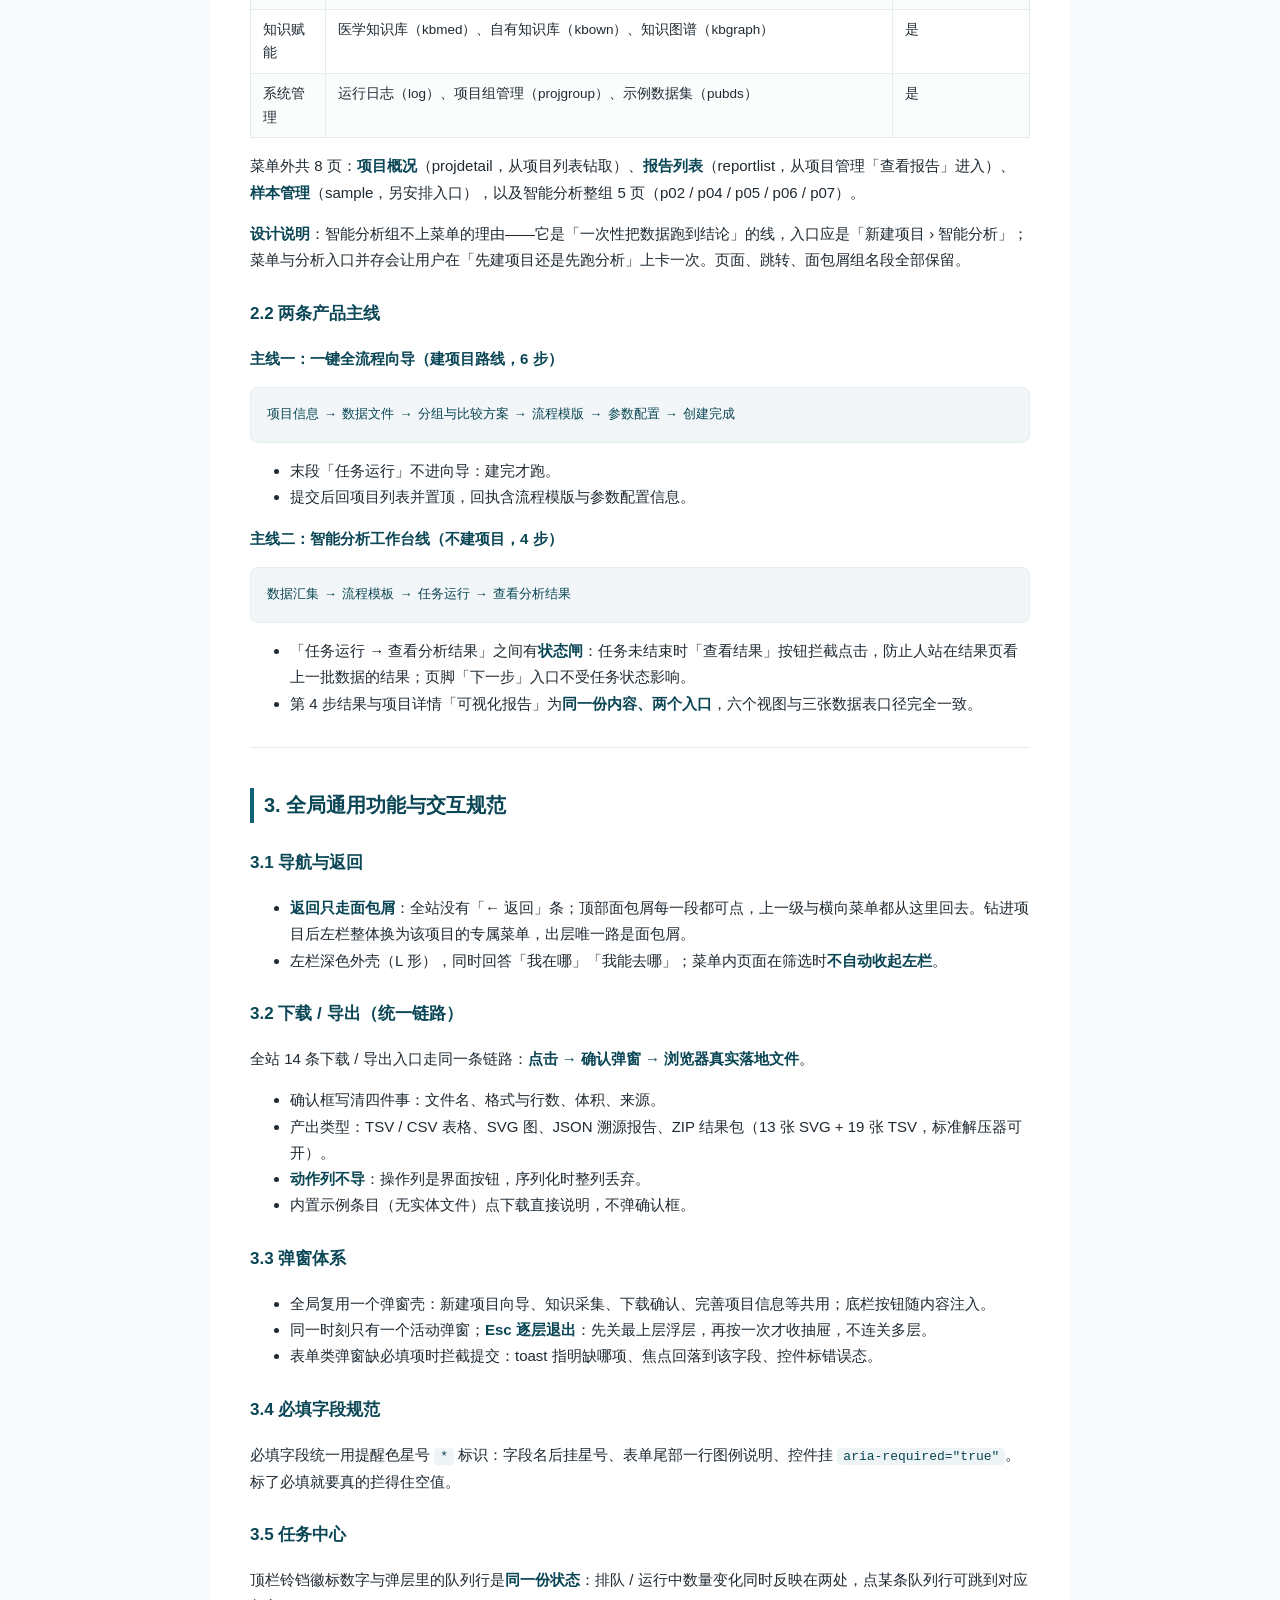
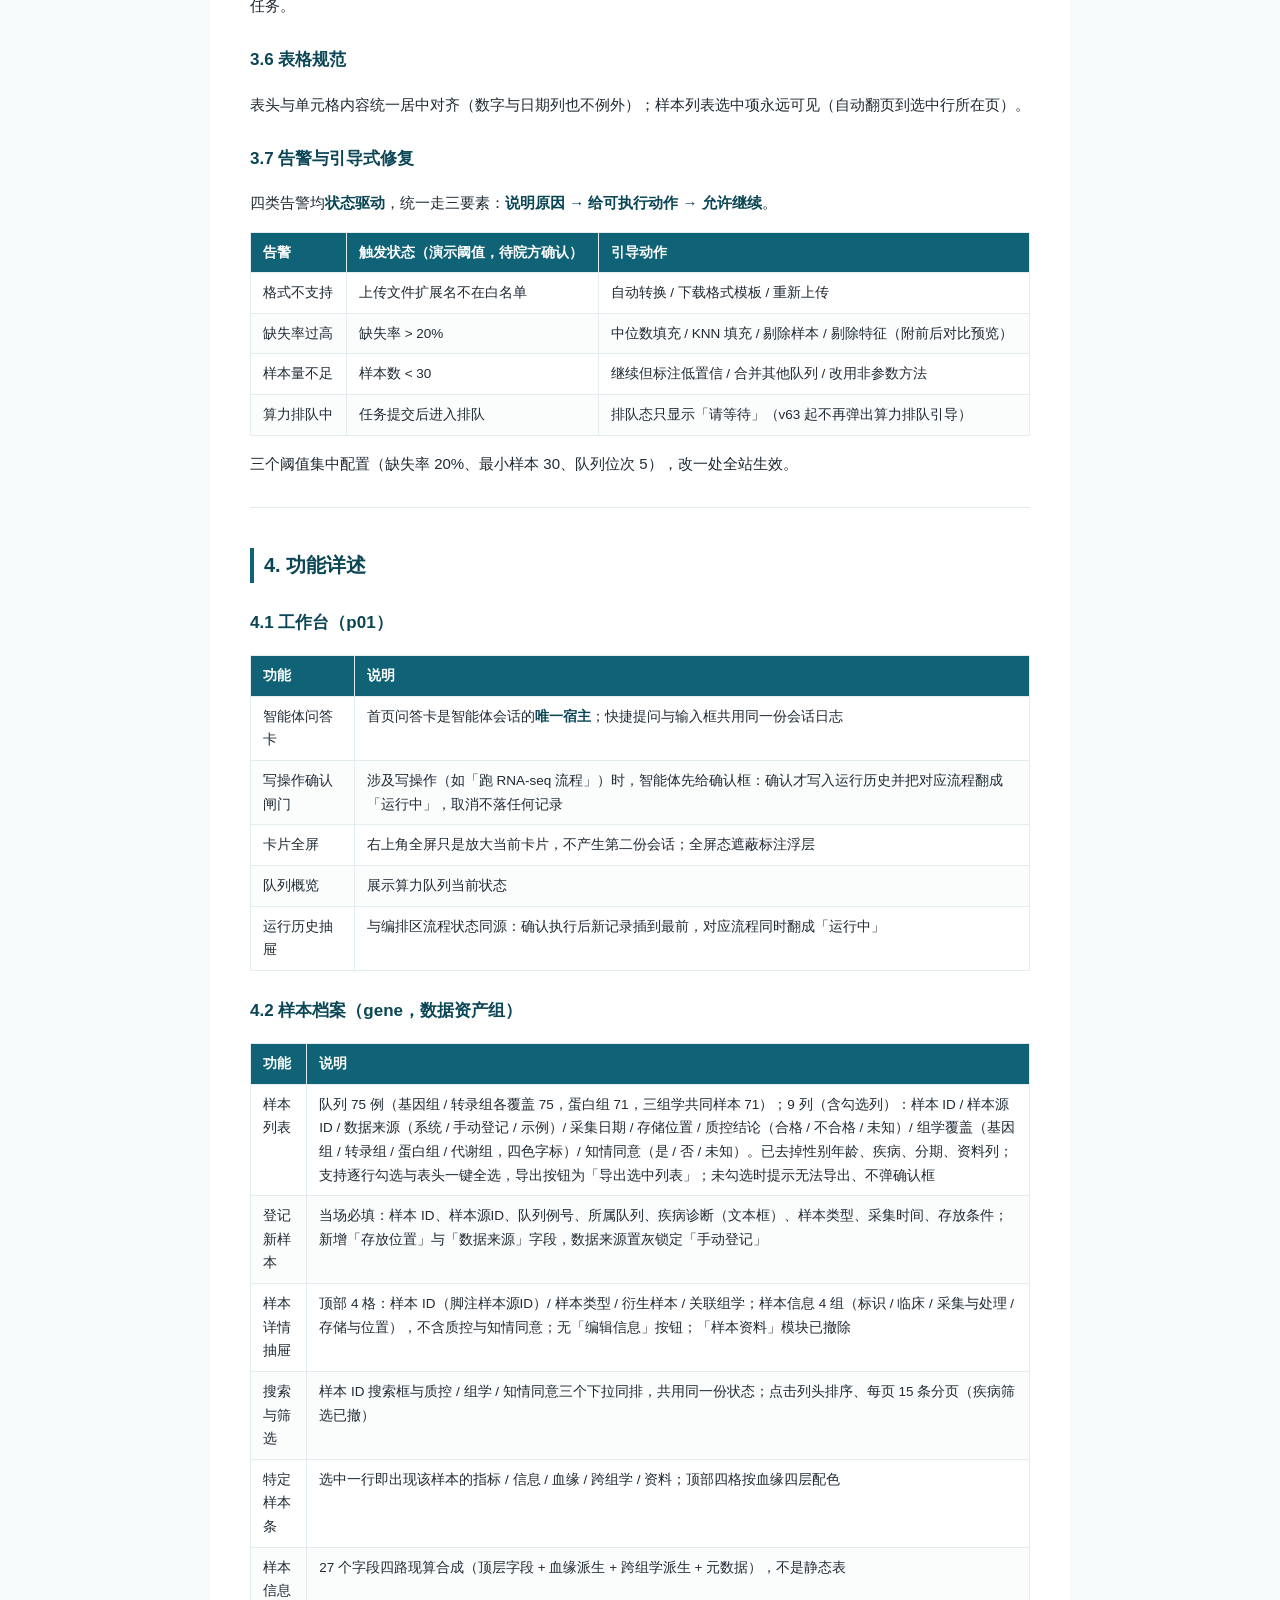
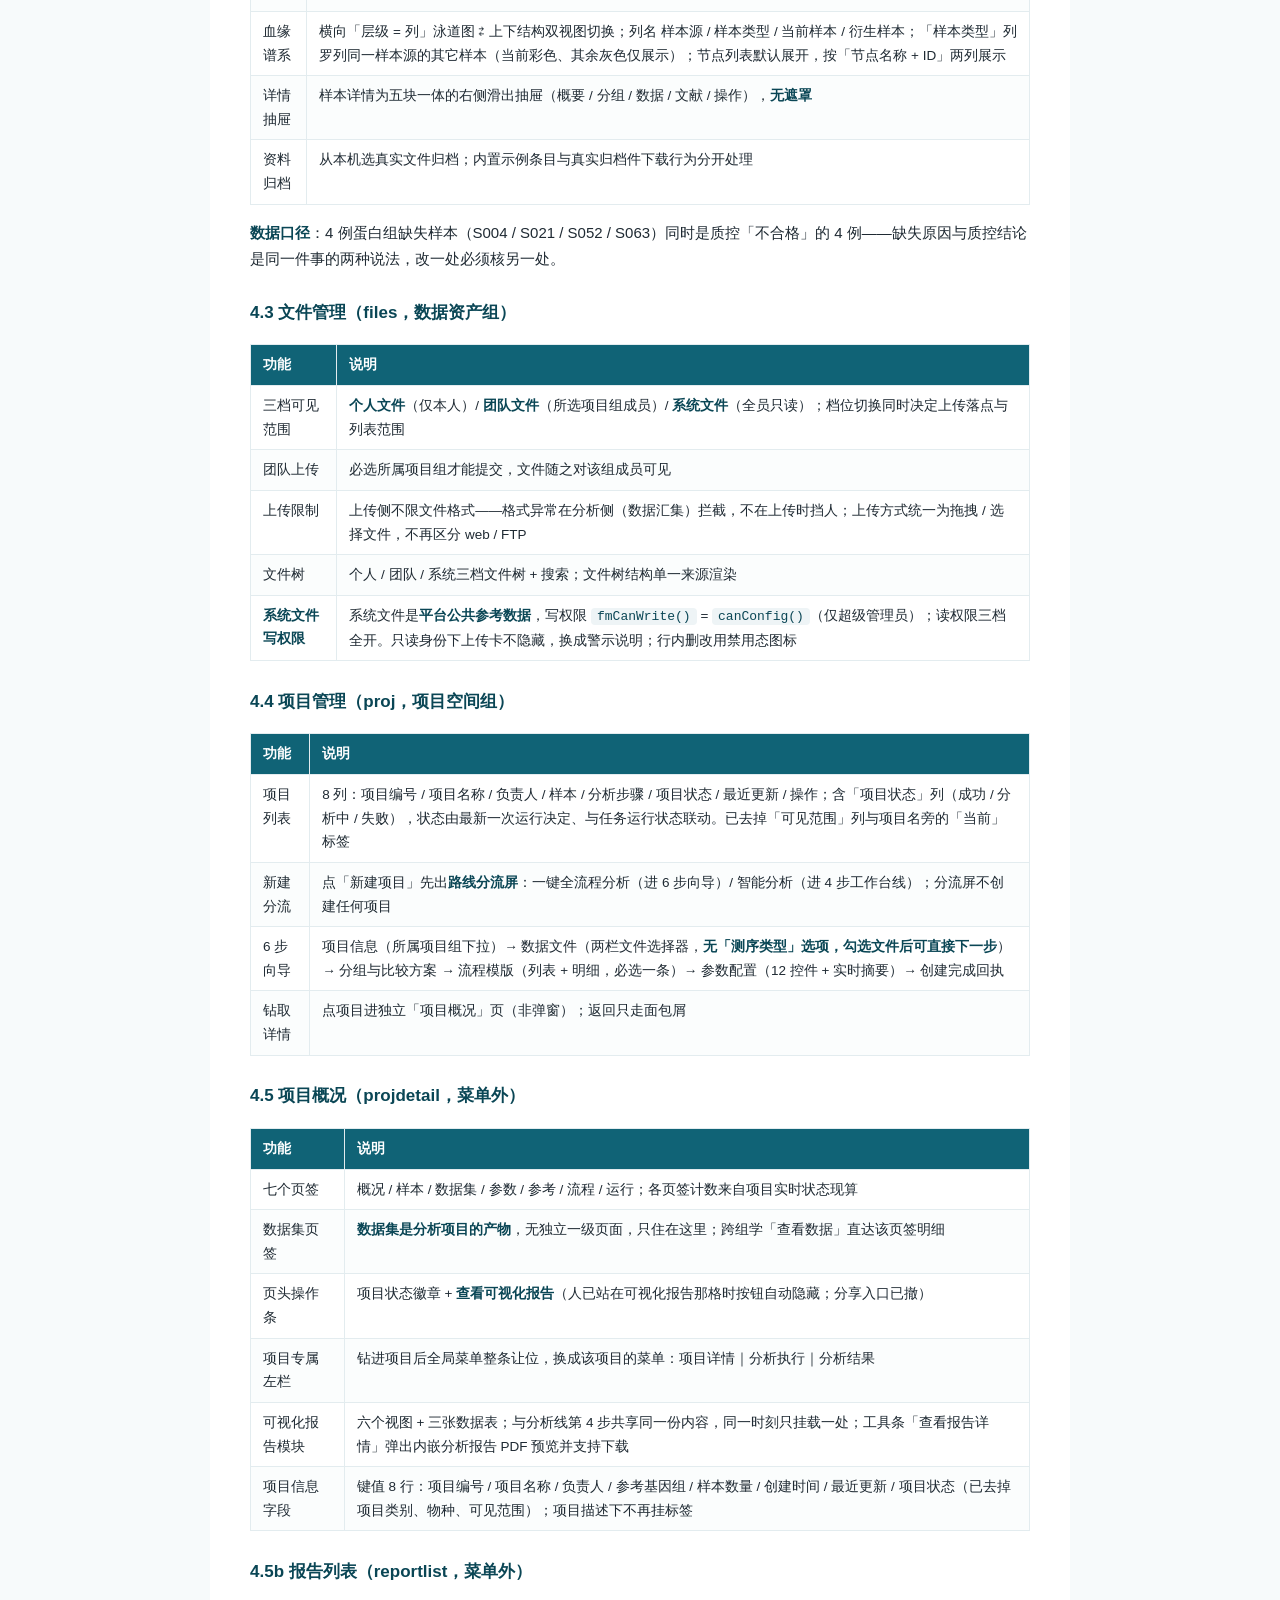
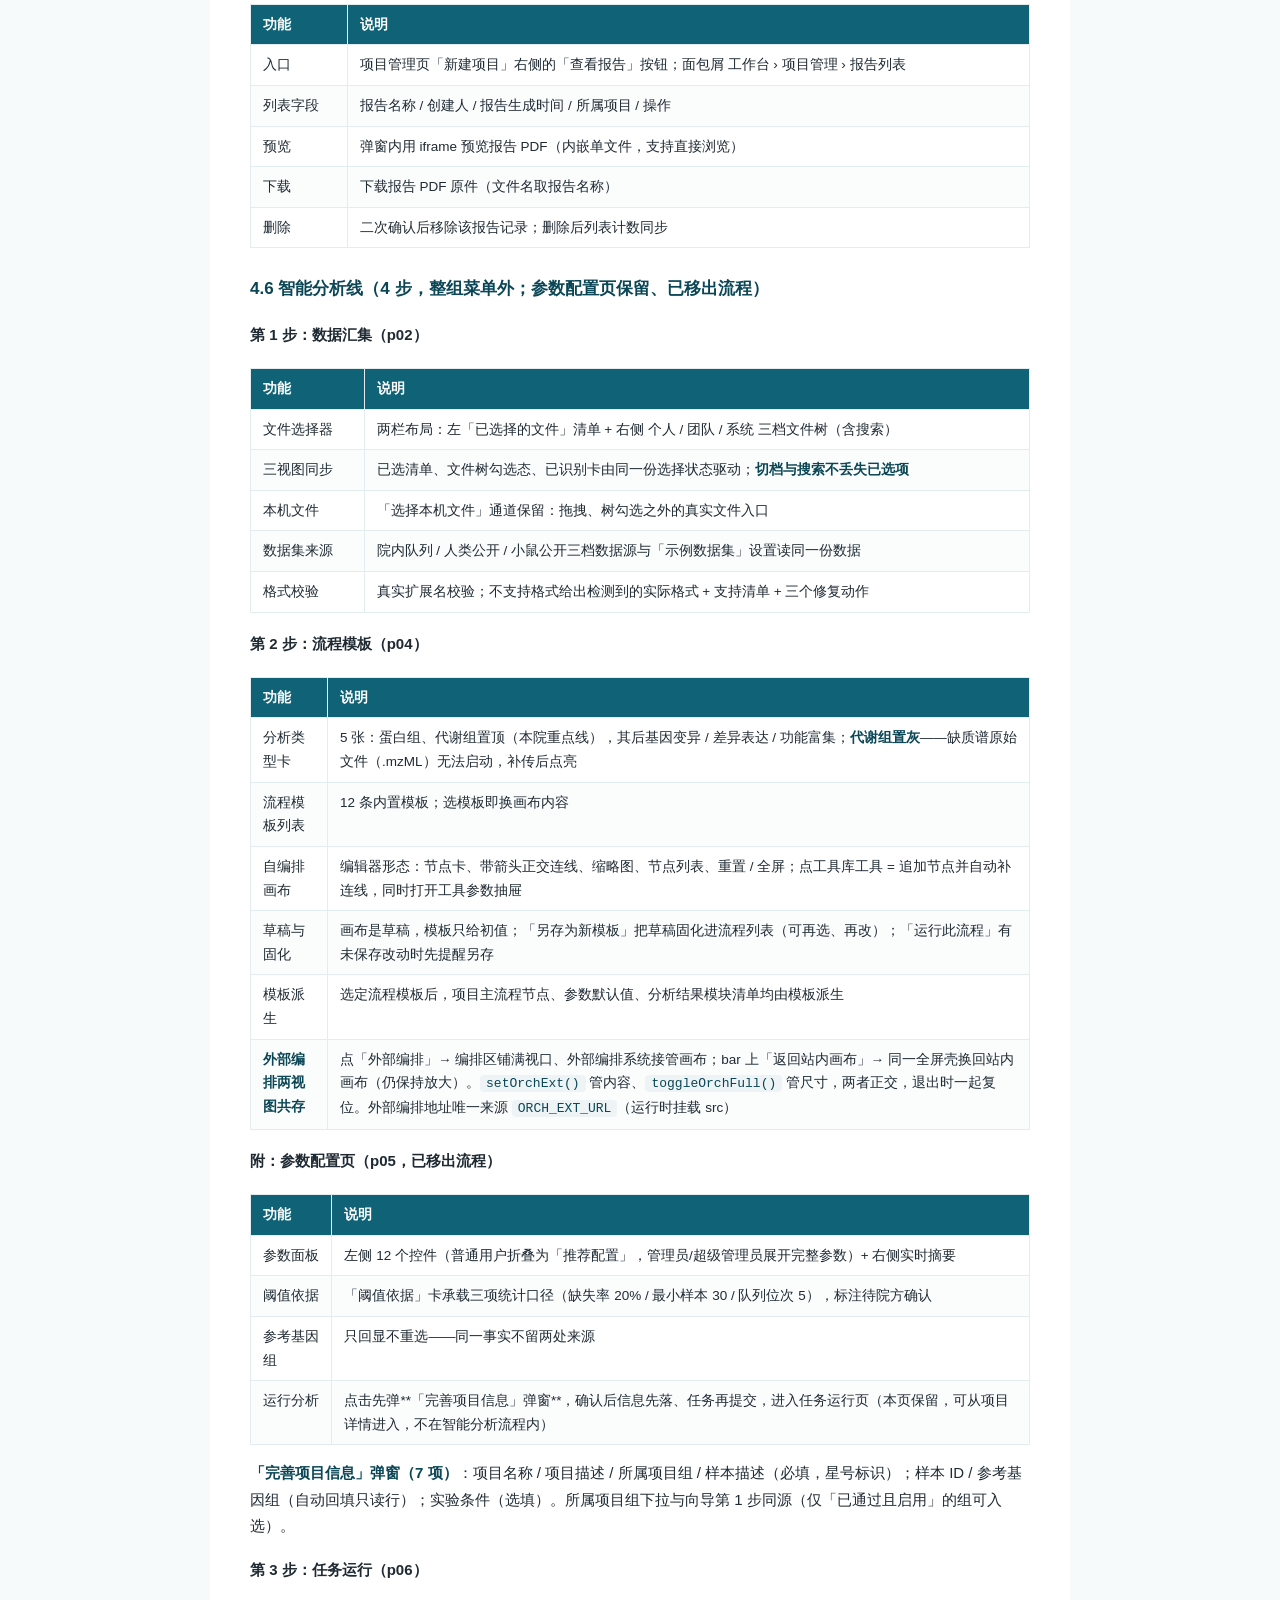
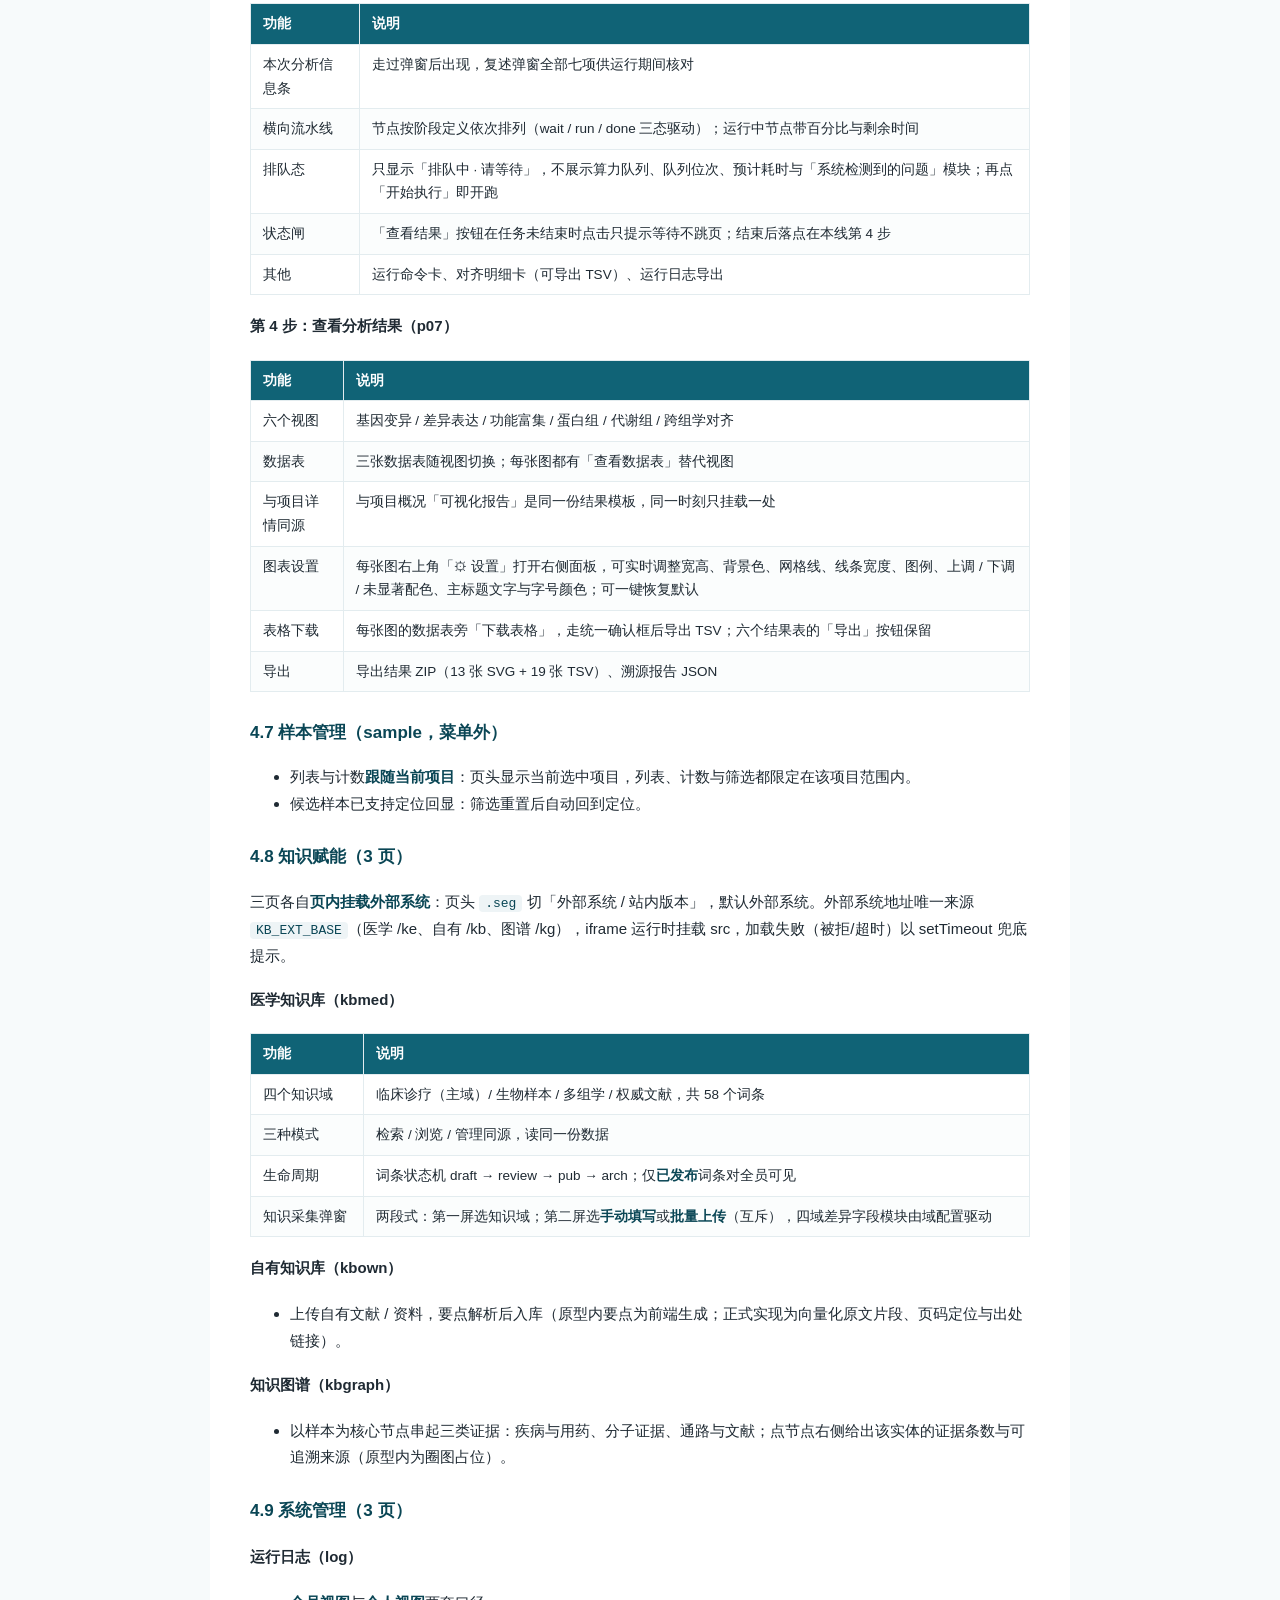
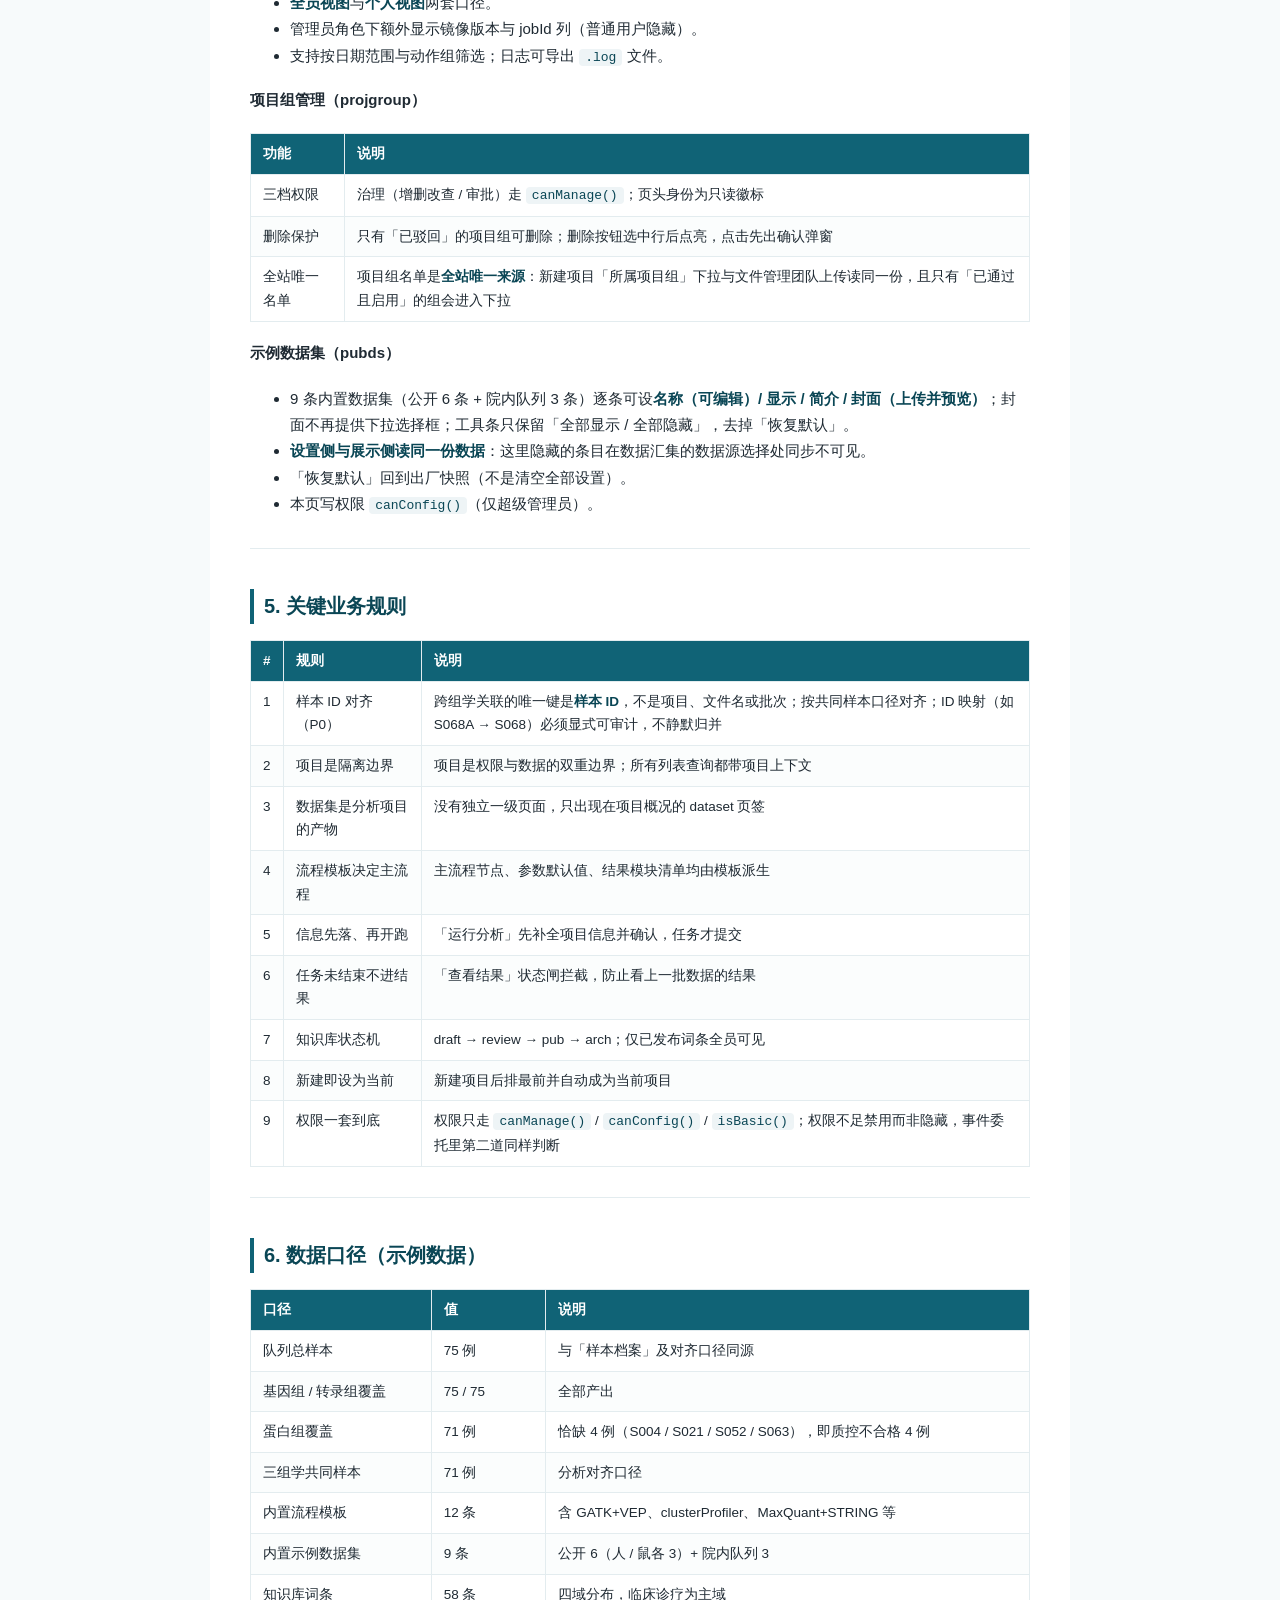
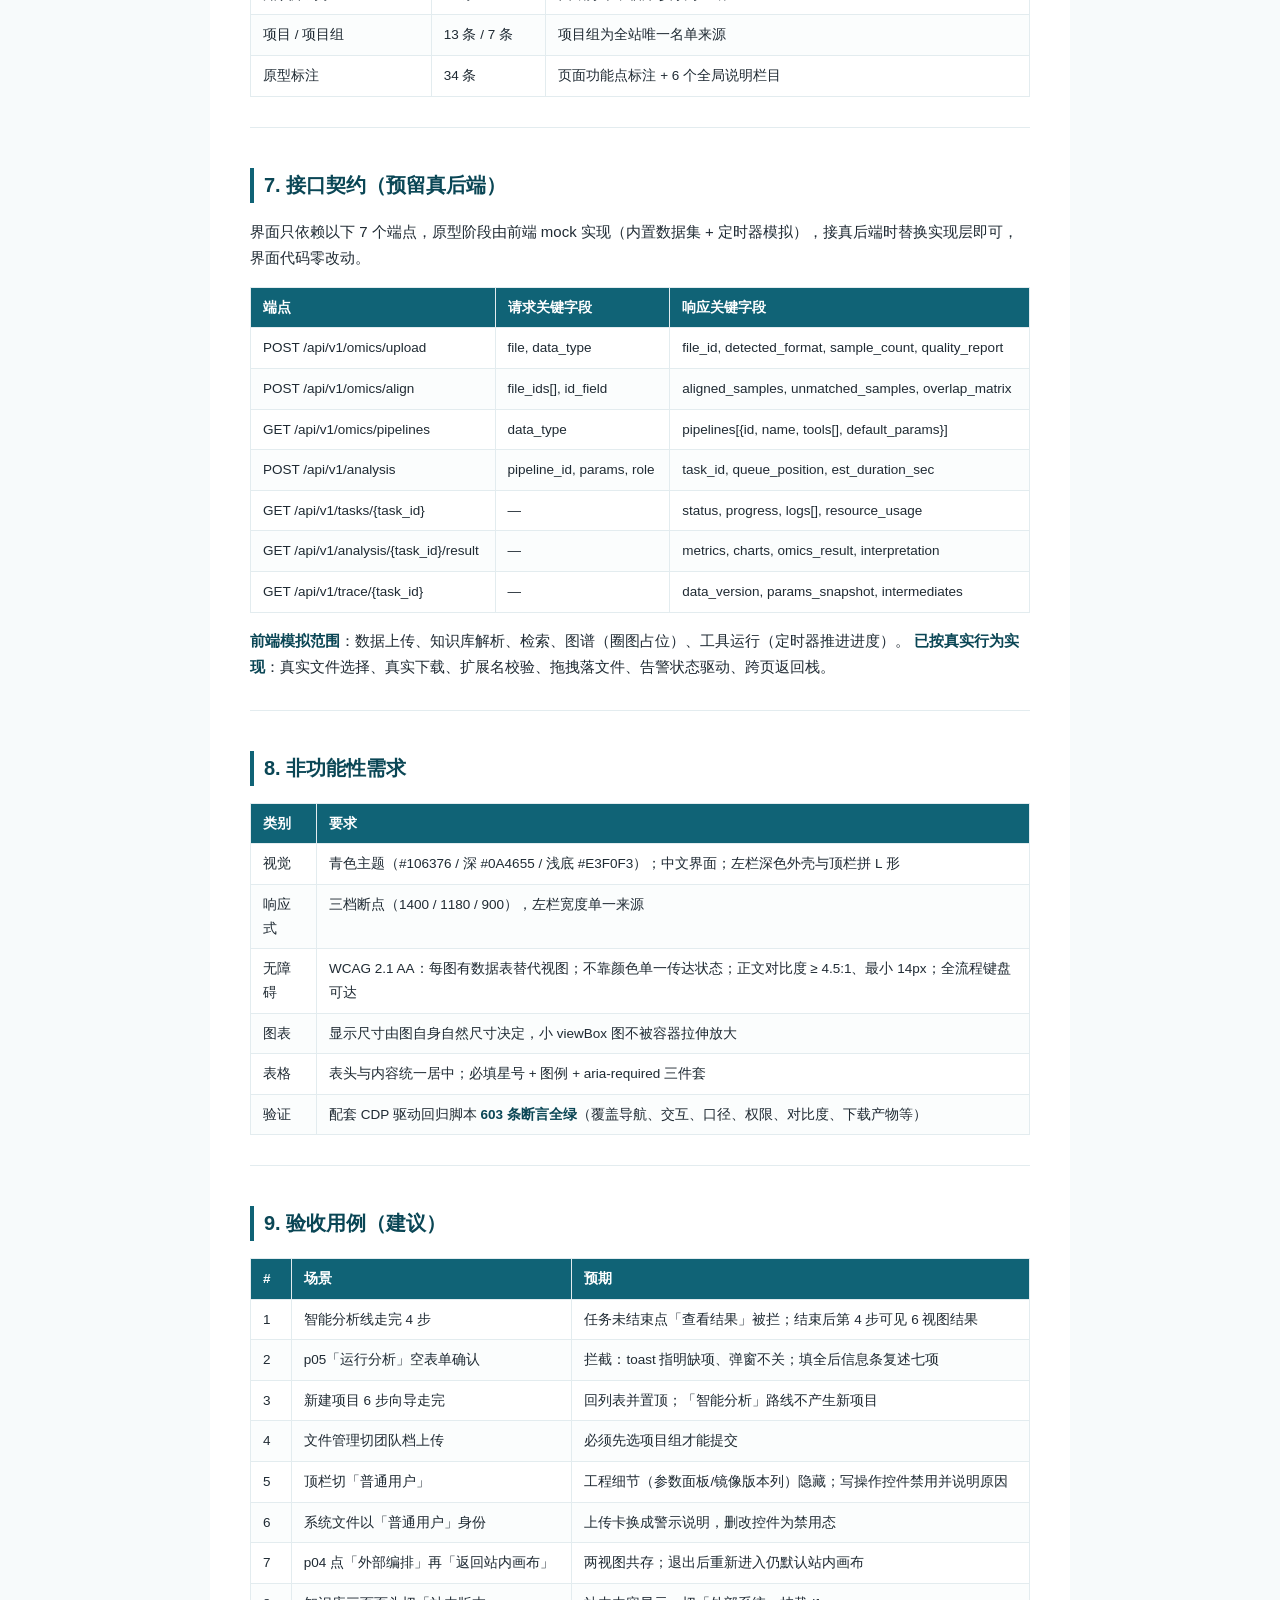
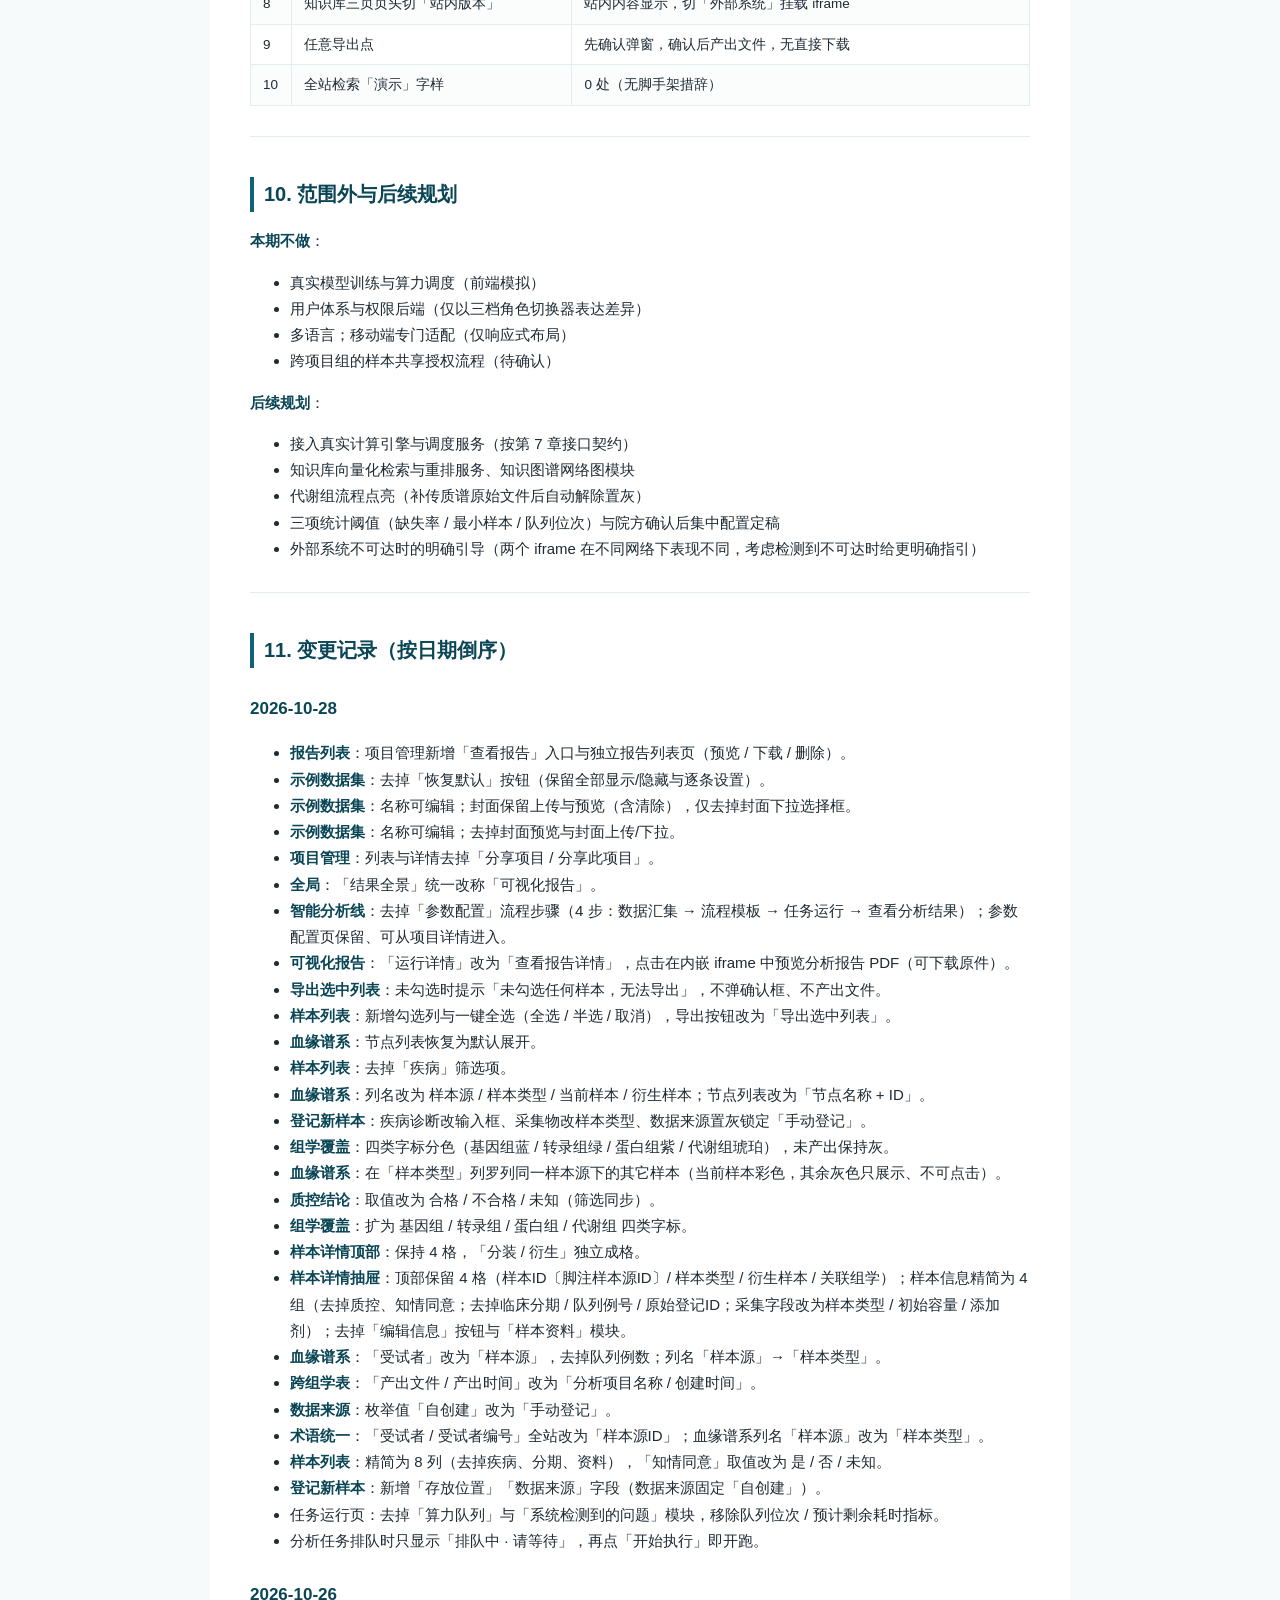
==== commit 53ea1169: "feat: 项目管理新增「查看报告」入口与报告列表页（预览/下载/删除）；PRD V2.16；回归 578/578" ====
--- a/prototype/prd.html
+++ b/prototype/prd.html
@@ -39,7 +39,7 @@
 </thead>
 <tbody><tr>
 <td>文档版本</td>
-<td>V2.15</td>
+<td>V2.16</td>
 </tr>
 <tr>
 <td>编写日期</td>
@@ -55,7 +55,7 @@
 </tr>
 <tr>
 <td>对应原型</td>
-<td><code>prototype/index.html</code>（离线单文件，17 页）</td>
+<td><code>prototype/index.html</code>（离线单文件，18 页）</td>
 </tr>
 <tr>
 <td>公网预览</td>
@@ -67,6 +67,7 @@
 </tr>
 </tbody></table>
 <blockquote>
+<p>V2.16 变更摘要：项目管理页「新建项目」右侧新增「查看报告」入口，进入新的「报告列表」页（第 18 页）；列表展示全部可视化报告的 报告名称 / 创建人 / 报告生成时间 / 所属项目，支持预览（内嵌 PDF）、下载、删除（二次确认）。</p>
 <p>V2.15 变更摘要：示例数据集设置模块去掉「恢复默认」按钮（保留全部显示 / 全部隐藏与逐条设置）。</p>
 <p>V2.14 更正：示例数据集设置<strong>保留封面预览与上传（含清除）</strong>，仅去掉封面「下拉选择框」；名称可编辑不变。</p>
 <p>V2.13 变更摘要：① 示例数据集名称改为可编辑，去掉设置页的封面预览与封面上传/下拉；② 项目管理（列表与详情）去掉「分享项目 / 分享此项目」入口；③ 全站「结果全景」统一改称「可视化报告」。</p>
@@ -132,7 +133,7 @@
 </ol>
 <hr>
 <h2>2. 总体架构</h2>
-<h3>2.1 信息架构（17 页 / 左栏 4 组 10 项）</h3>
+<h3>2.1 信息架构（18 页 / 左栏 4 组 10 项）</h3>
 <table>
 <thead>
 <tr>
@@ -172,7 +173,7 @@
 <td>是</td>
 </tr>
 </tbody></table>
-<p>菜单外共 7 页：<strong>项目概况</strong>（projdetail，从项目列表钻取）、<strong>样本管理</strong>（sample，另安排入口），以及智能分析整组 5 页（p02 / p04 / p05 / p06 / p07）。</p>
+<p>菜单外共 8 页：<strong>项目概况</strong>（projdetail，从项目列表钻取）、<strong>报告列表</strong>（reportlist，从项目管理「查看报告」进入）、<strong>样本管理</strong>（sample，另安排入口），以及智能分析整组 5 页（p02 / p04 / p05 / p06 / p07）。</p>
 <p><strong>设计说明</strong>：智能分析组不上菜单的理由——它是「一次性把数据跑到结论」的线，入口应是「新建项目 › 智能分析」；菜单与分析入口并存会让用户在「先建项目还是先跑分析」上卡一次。页面、跳转、面包屑组名段全部保留。</p>
 <h3>2.2 两条产品主线</h3>
 <p><strong>主线一：一键全流程向导（建项目路线，6 步）</strong></p>
@@ -412,6 +413,35 @@
 <td>键值 8 行：项目编号 / 项目名称 / 负责人 / 参考基因组 / 样本数量 / 创建时间 / 最近更新 / 项目状态（已去掉项目类别、物种、可见范围）；项目描述下不再挂标签</td>
 </tr>
 </tbody></table>
+<h3>4.5b 报告列表（reportlist，菜单外）</h3>
+<table>
+<thead>
+<tr>
+<th>功能</th>
+<th>说明</th>
+</tr>
+</thead>
+<tbody><tr>
+<td>入口</td>
+<td>项目管理页「新建项目」右侧的「查看报告」按钮；面包屑 工作台 › 项目管理 › 报告列表</td>
+</tr>
+<tr>
+<td>列表字段</td>
+<td>报告名称 / 创建人 / 报告生成时间 / 所属项目 / 操作</td>
+</tr>
+<tr>
+<td>预览</td>
+<td>弹窗内用 iframe 预览报告 PDF（内嵌单文件，支持直接浏览）</td>
+</tr>
+<tr>
+<td>下载</td>
+<td>下载报告 PDF 原件（文件名取报告名称）</td>
+</tr>
+<tr>
+<td>删除</td>
+<td>二次确认后移除该报告记录；删除后列表计数同步</td>
+</tr>
+</tbody></table>
 <h3>4.6 智能分析线（4 步，整组菜单外；参数配置页保留、已移出流程）</h3>
 <h4>第 1 步：数据汇集（p02）</h4>
 <table>
@@ -915,6 +945,7 @@
 <h2>11. 变更记录（按日期倒序）</h2>
 <h3>2026-10-28</h3>
 <ul>
+<li><strong>报告列表</strong>：项目管理新增「查看报告」入口与独立报告列表页（预览 / 下载 / 删除）。</li>
 <li><strong>示例数据集</strong>：去掉「恢复默认」按钮（保留全部显示/隐藏与逐条设置）。</li>
 <li><strong>示例数据集</strong>：名称可编辑；封面保留上传与预览（含清除），仅去掉封面下拉选择框。</li>
 <li><strong>示例数据集</strong>：名称可编辑；去掉封面预览与封面上传/下拉。</li>
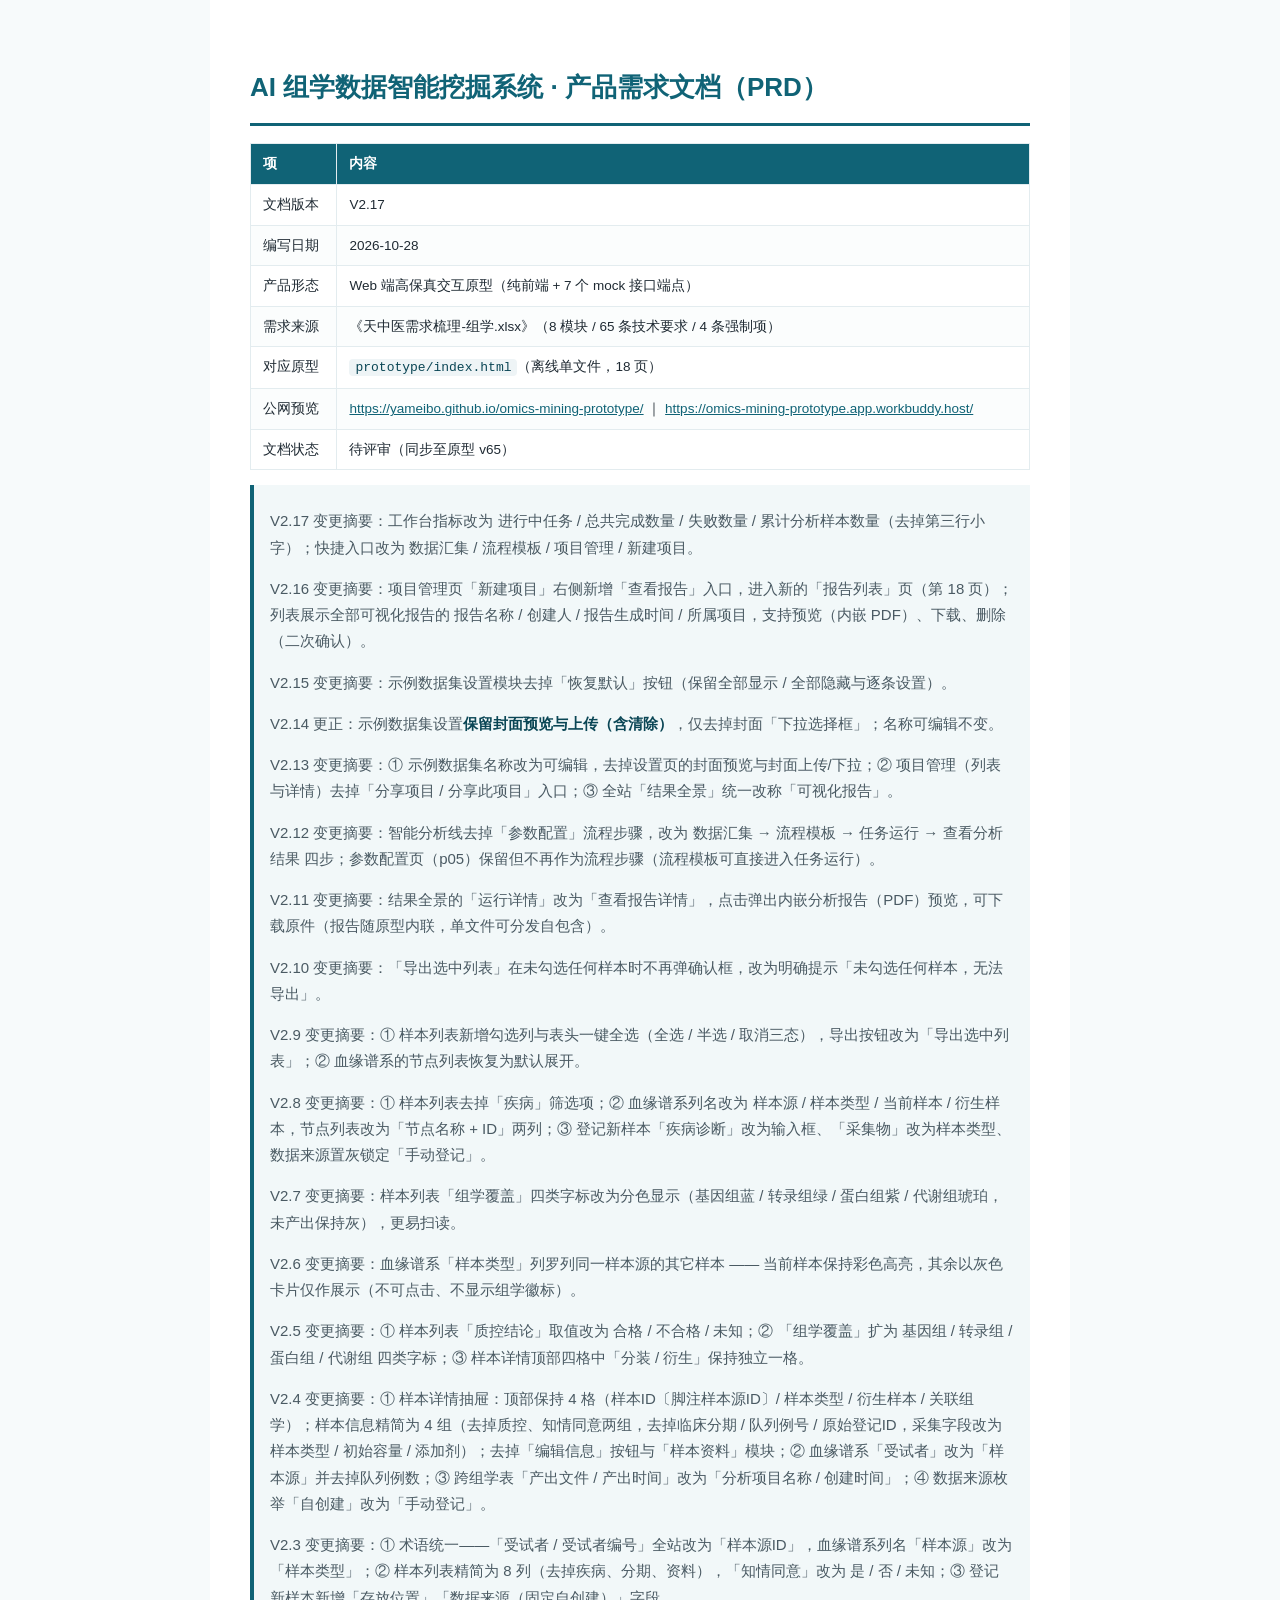
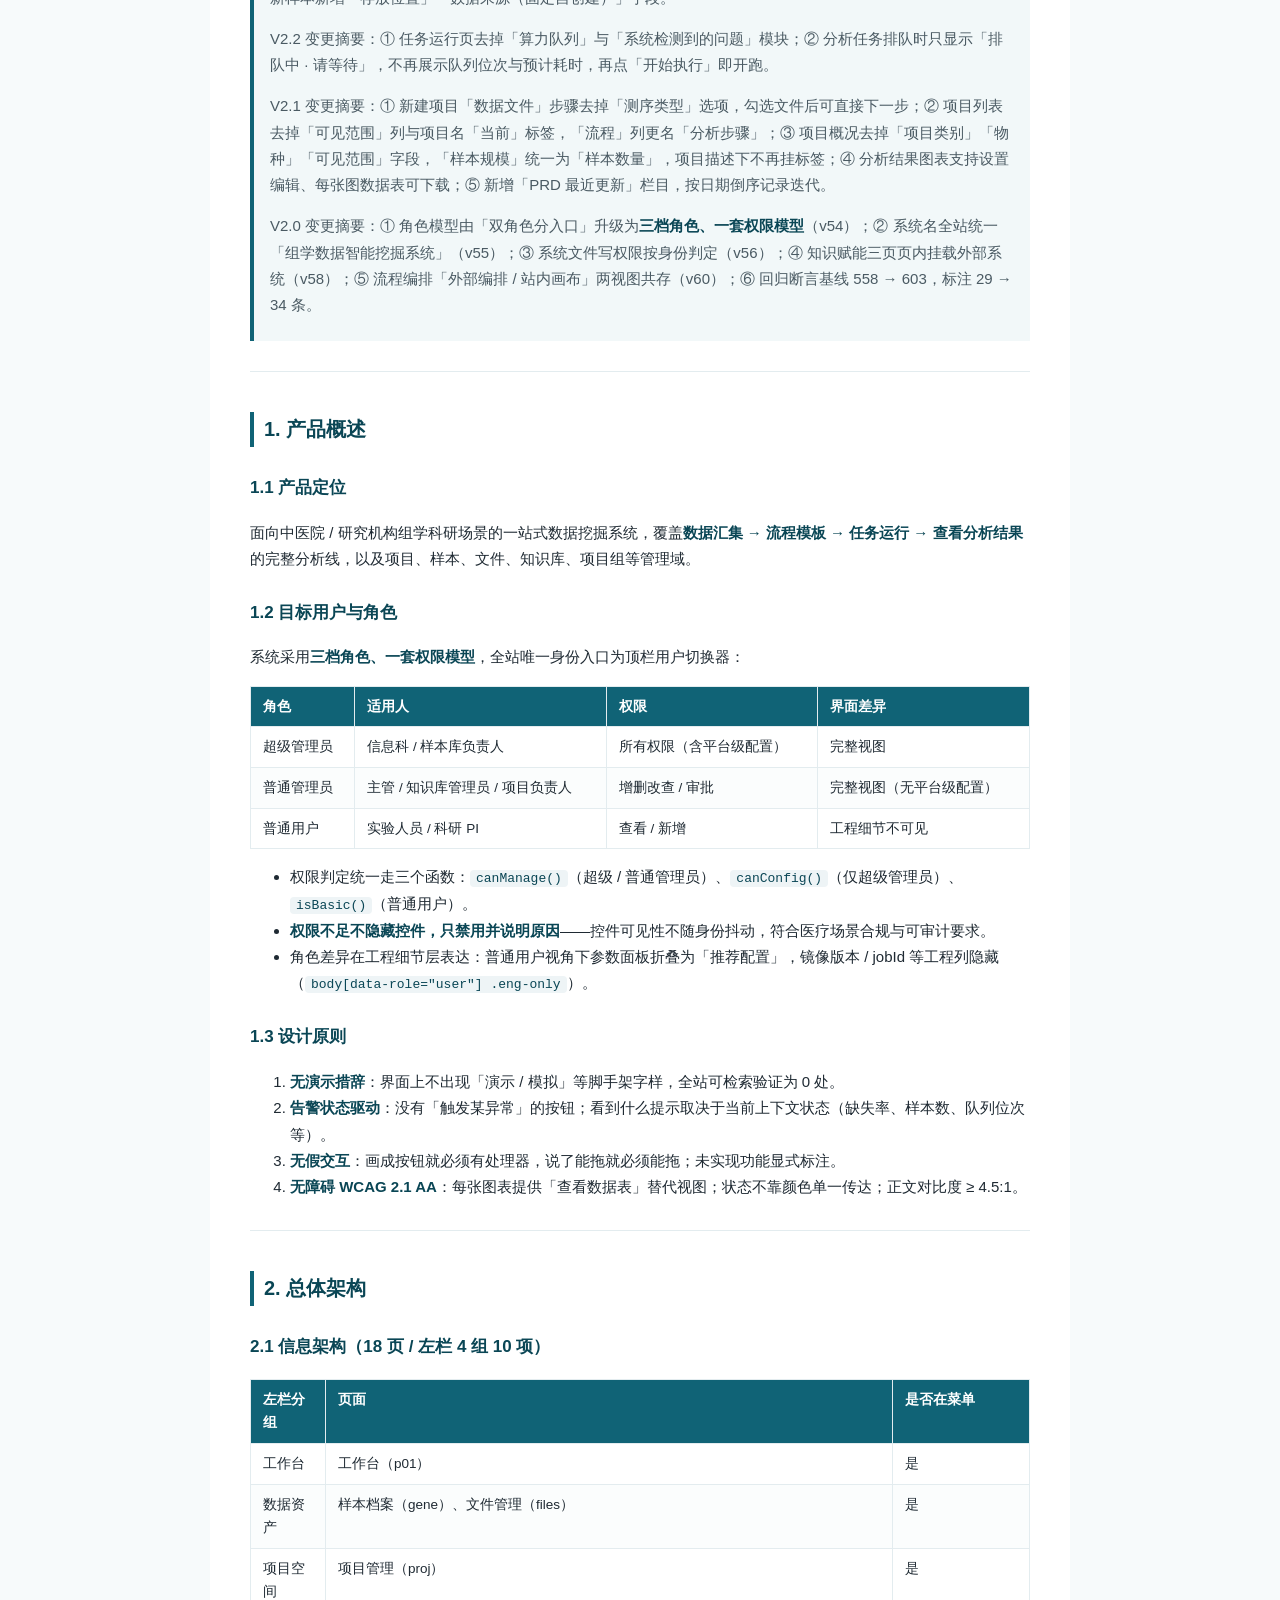
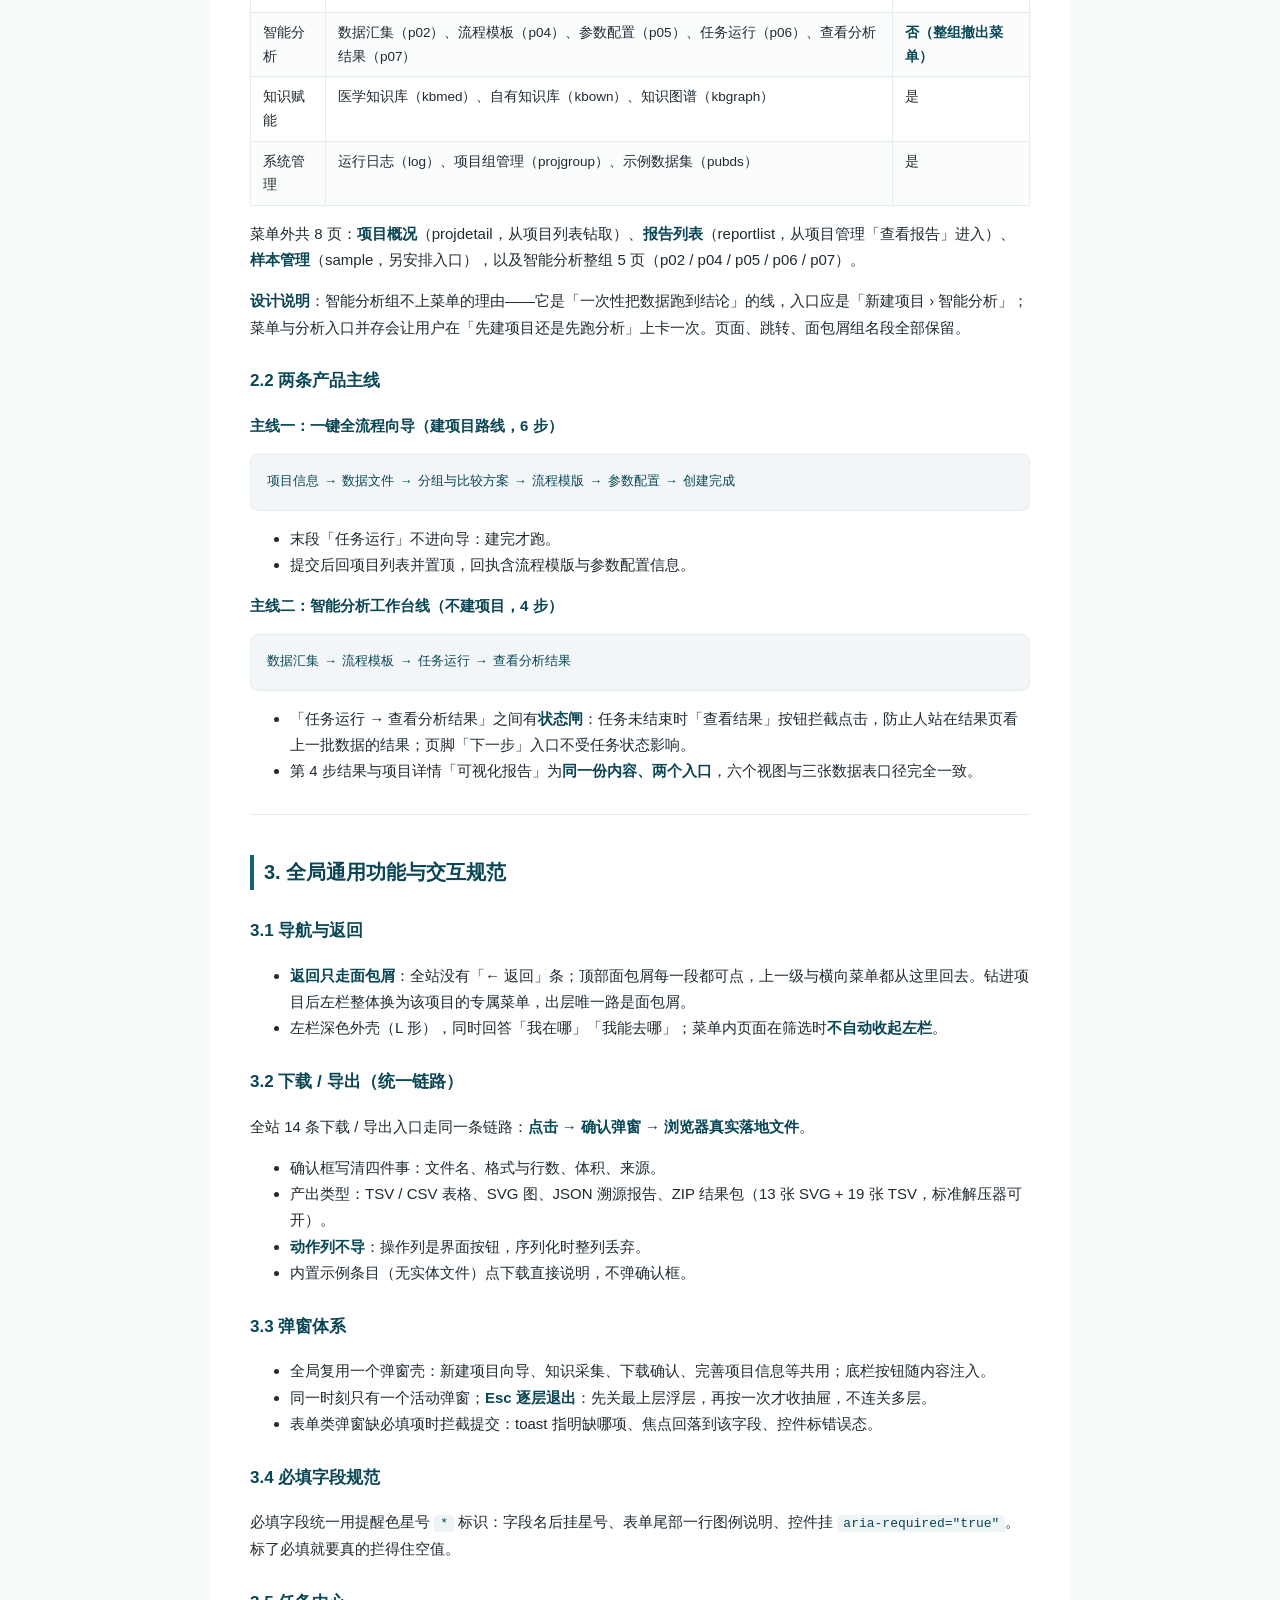
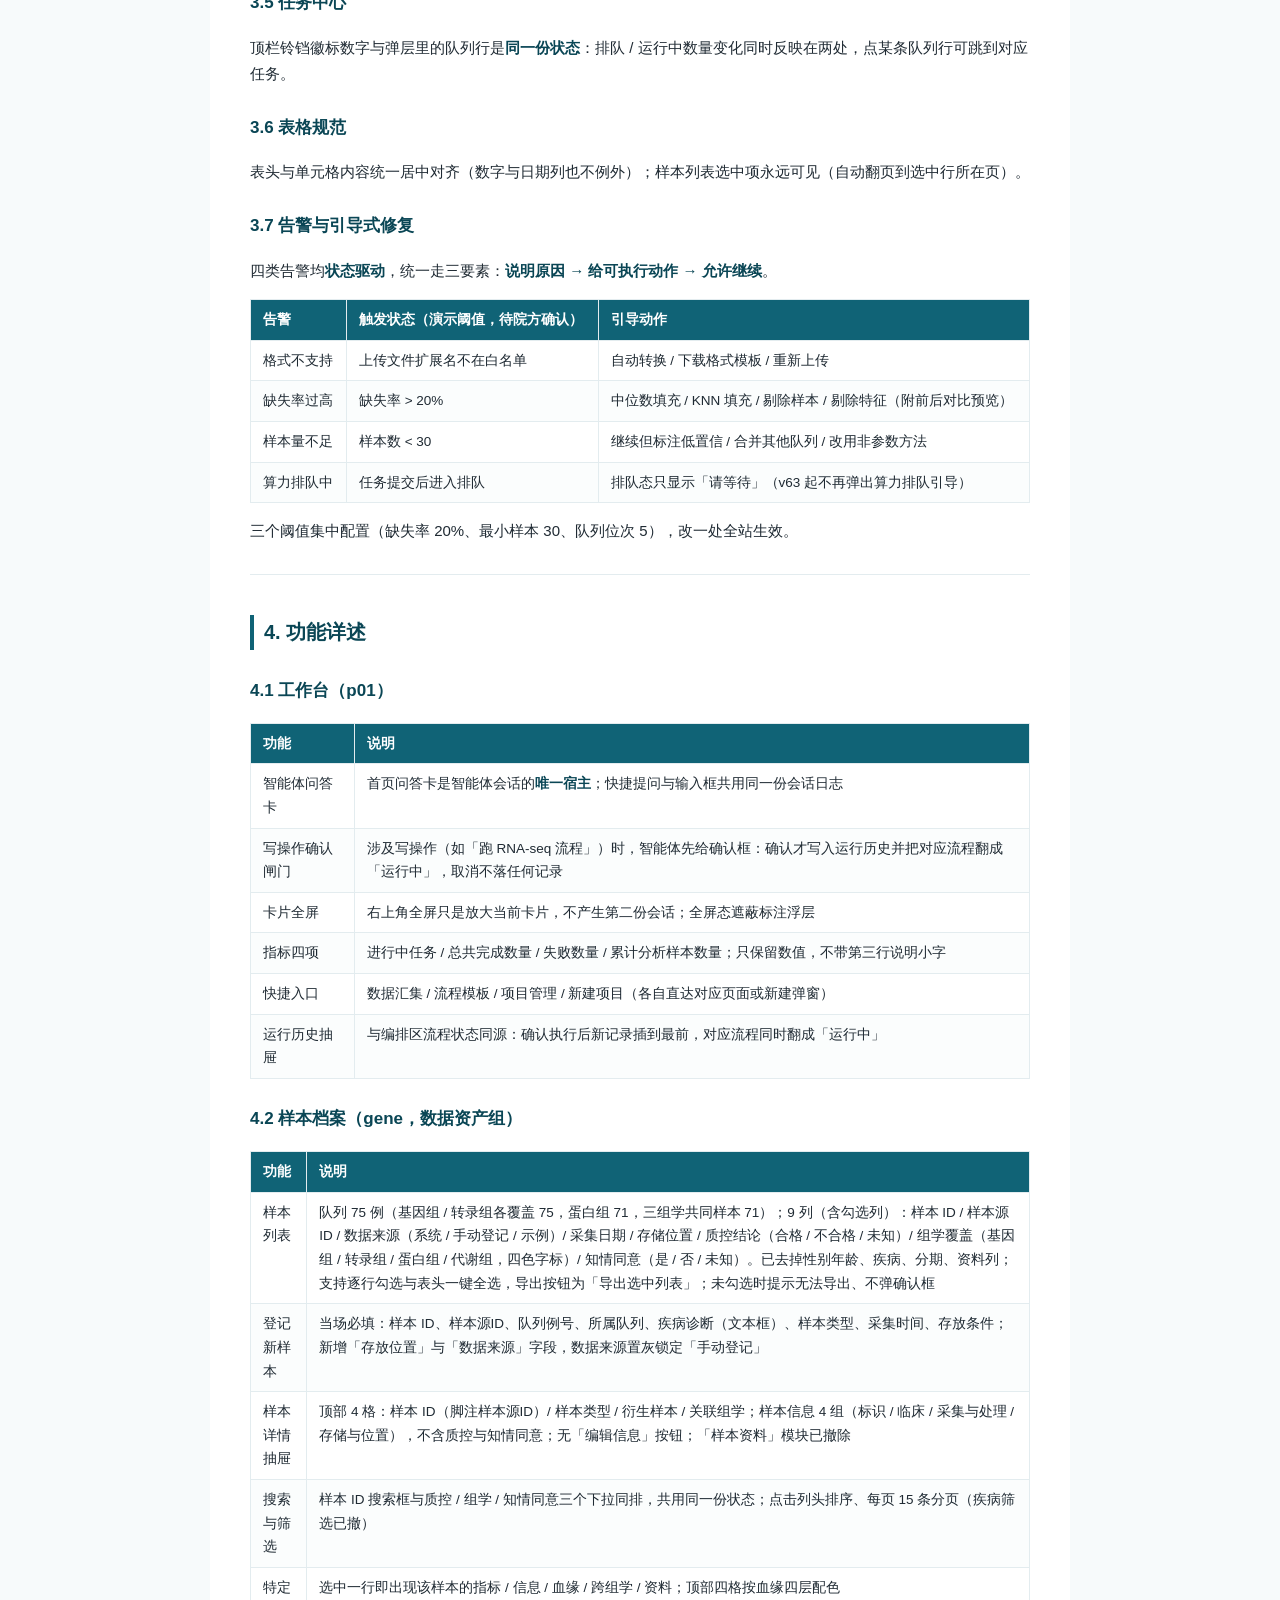
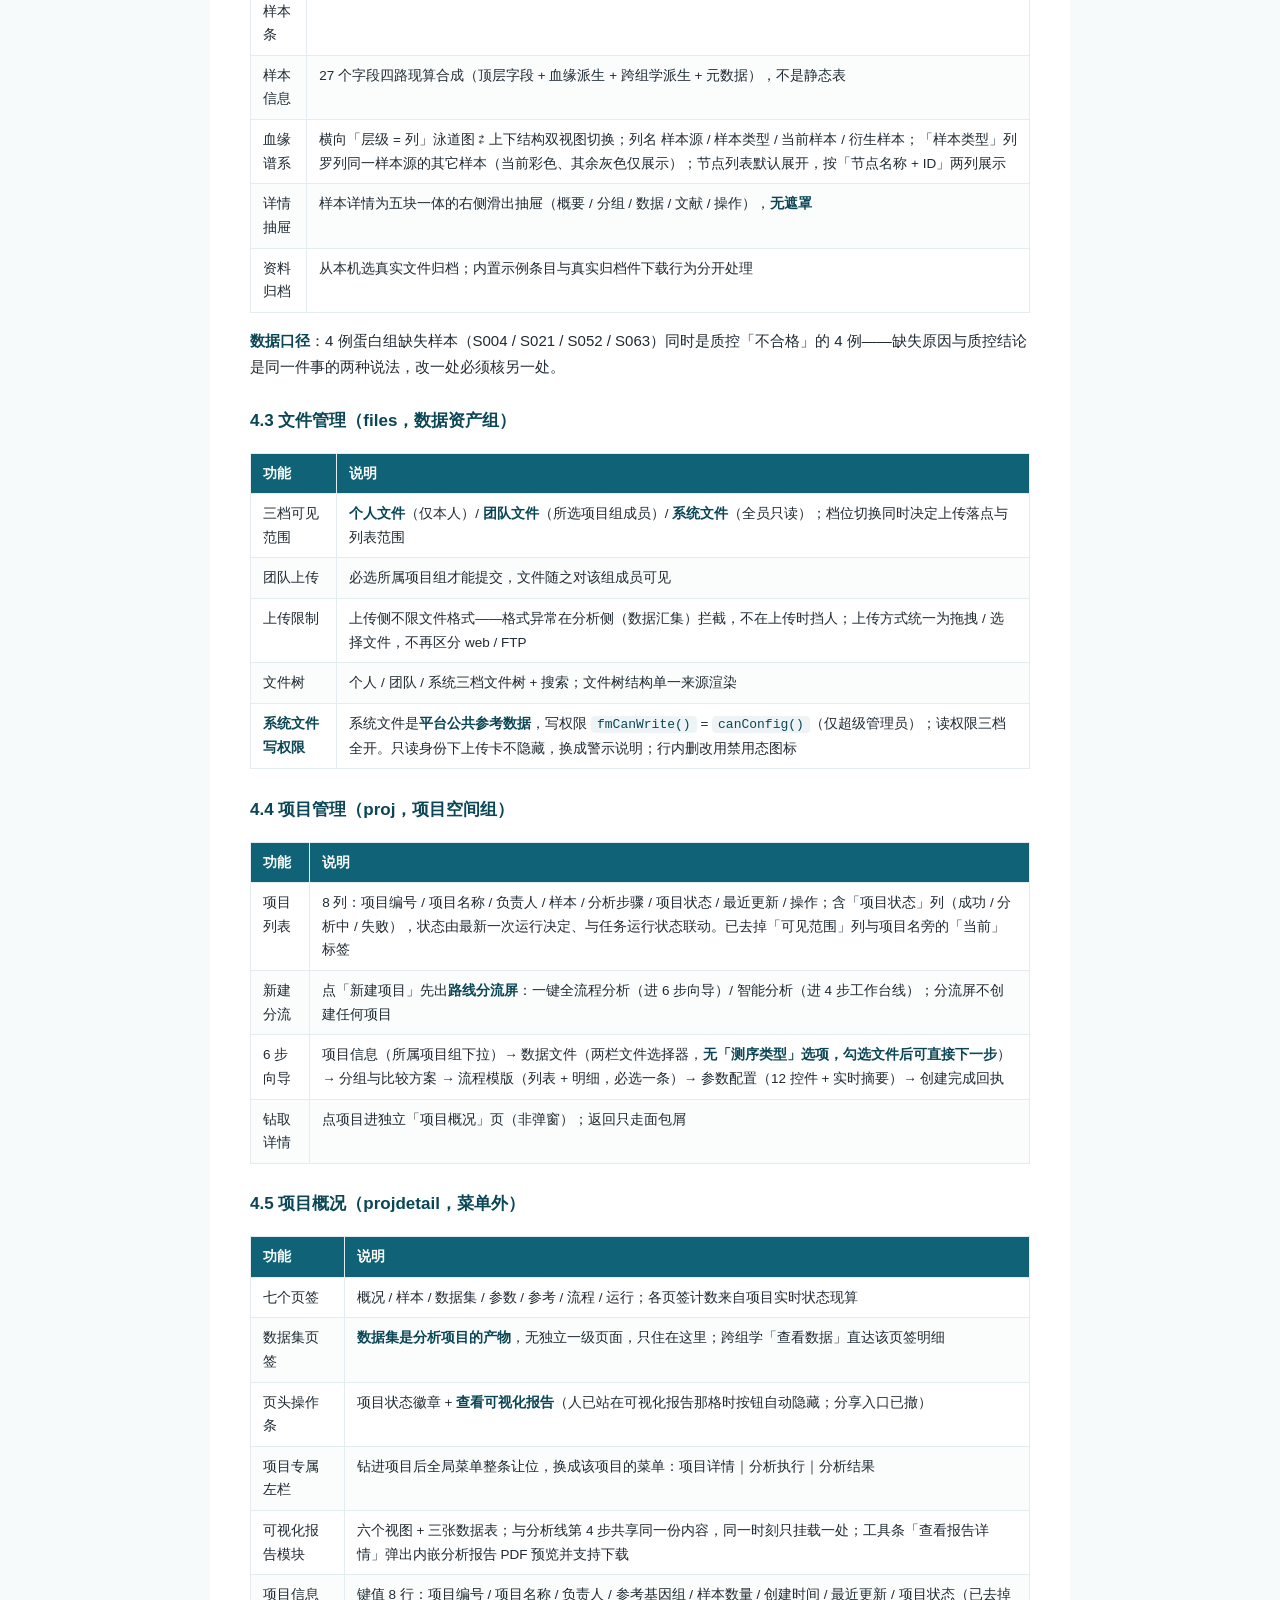
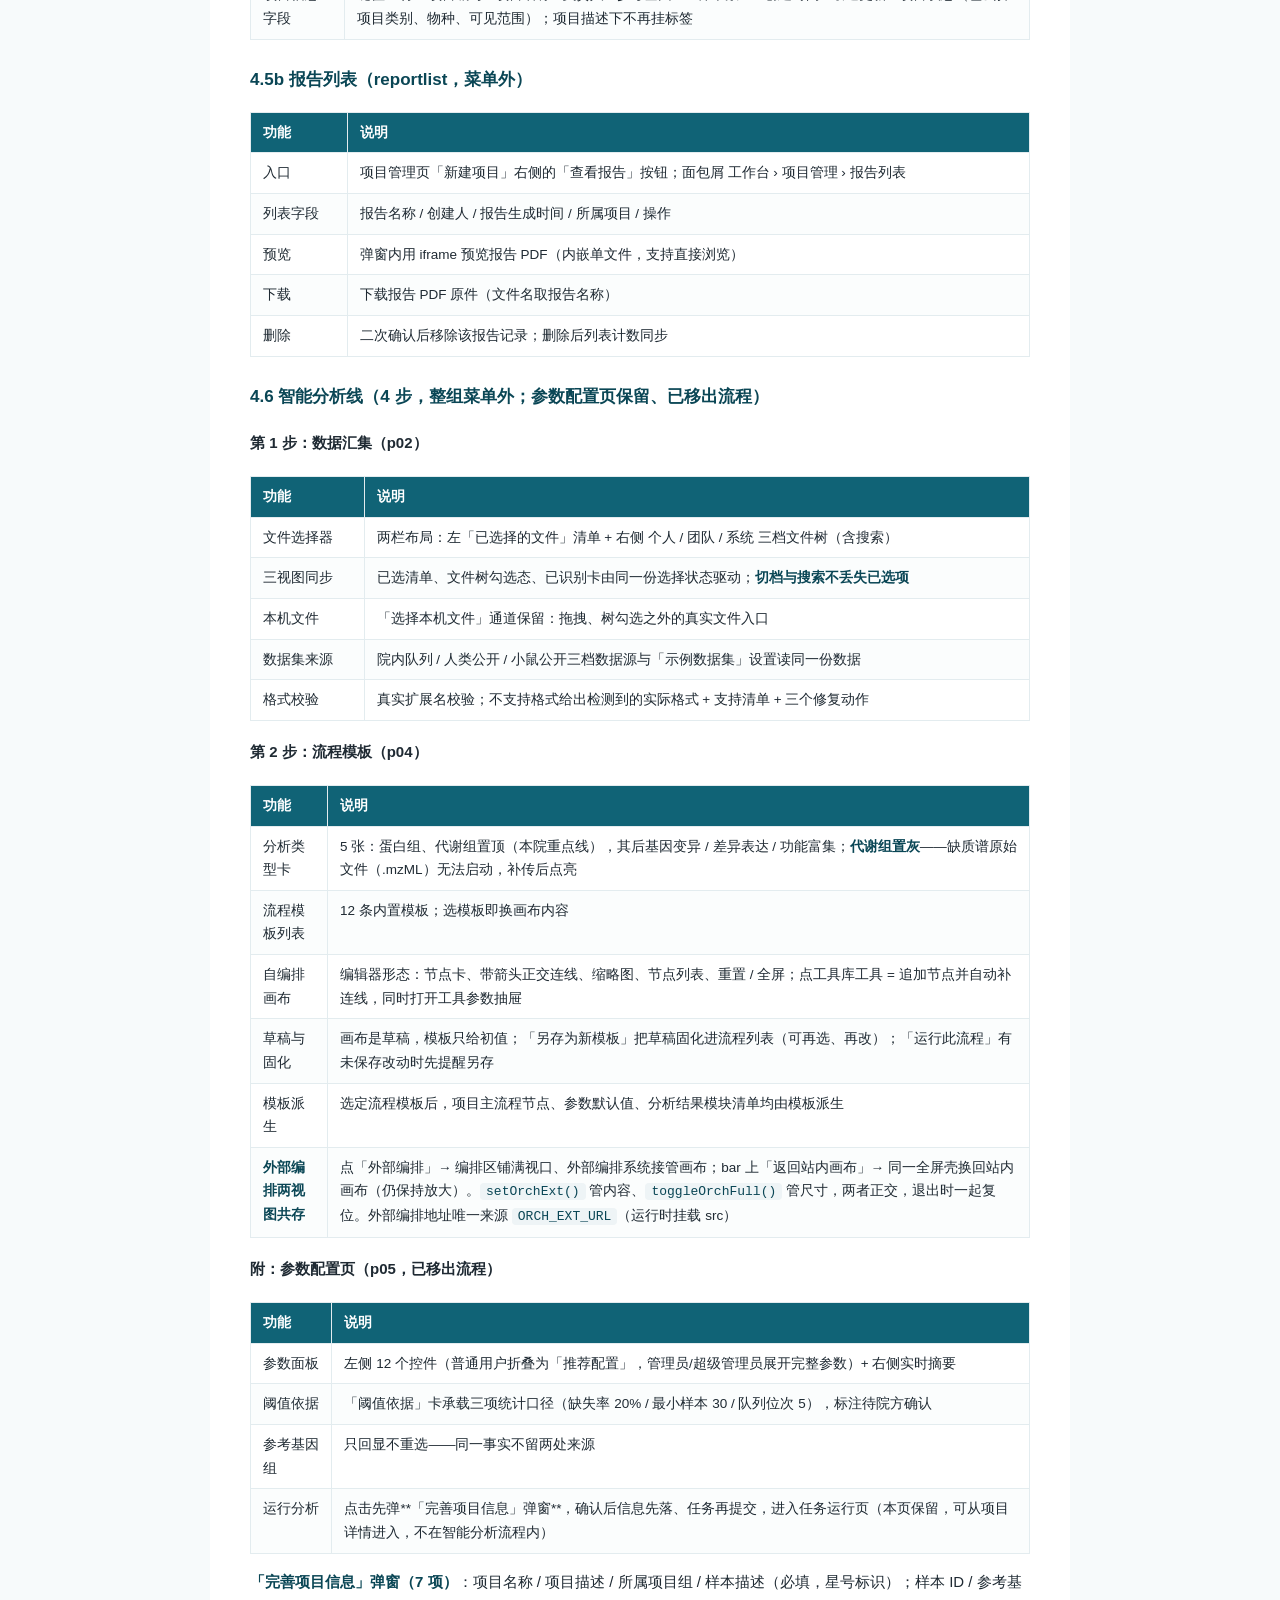
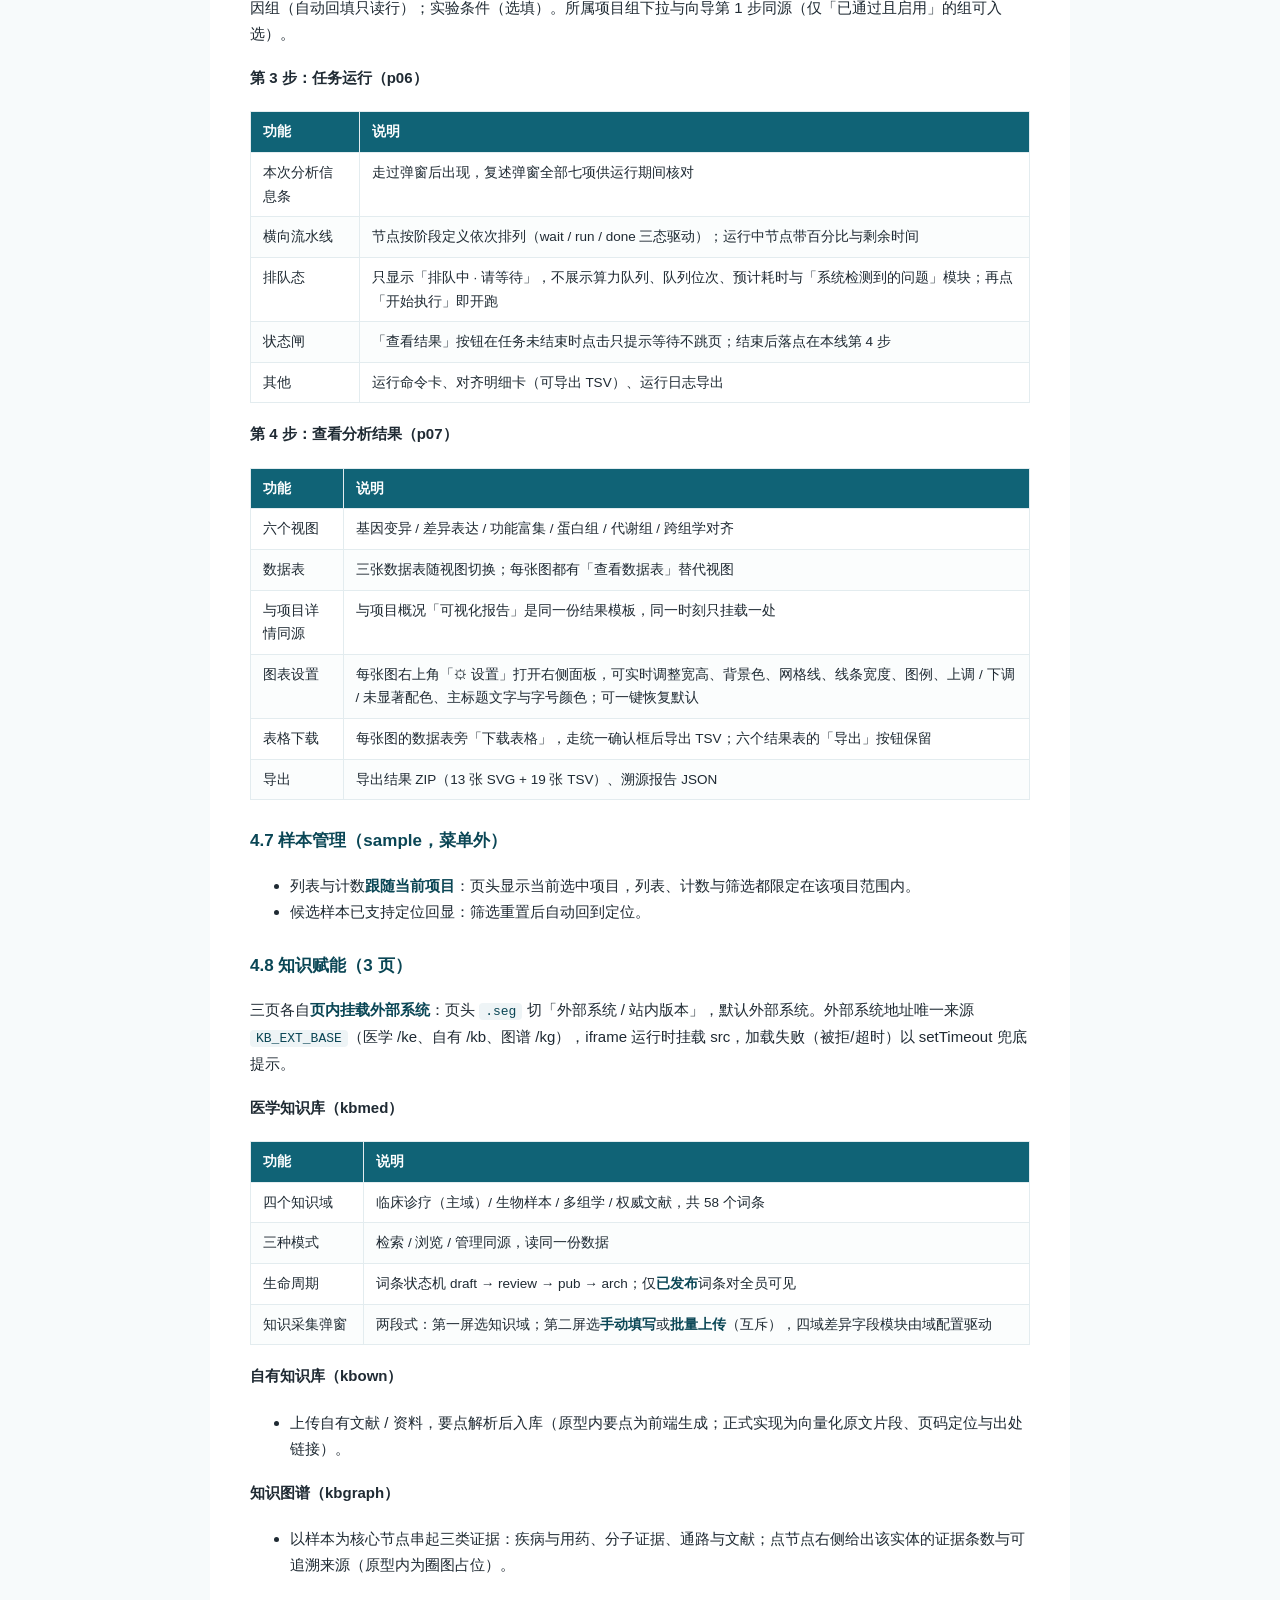
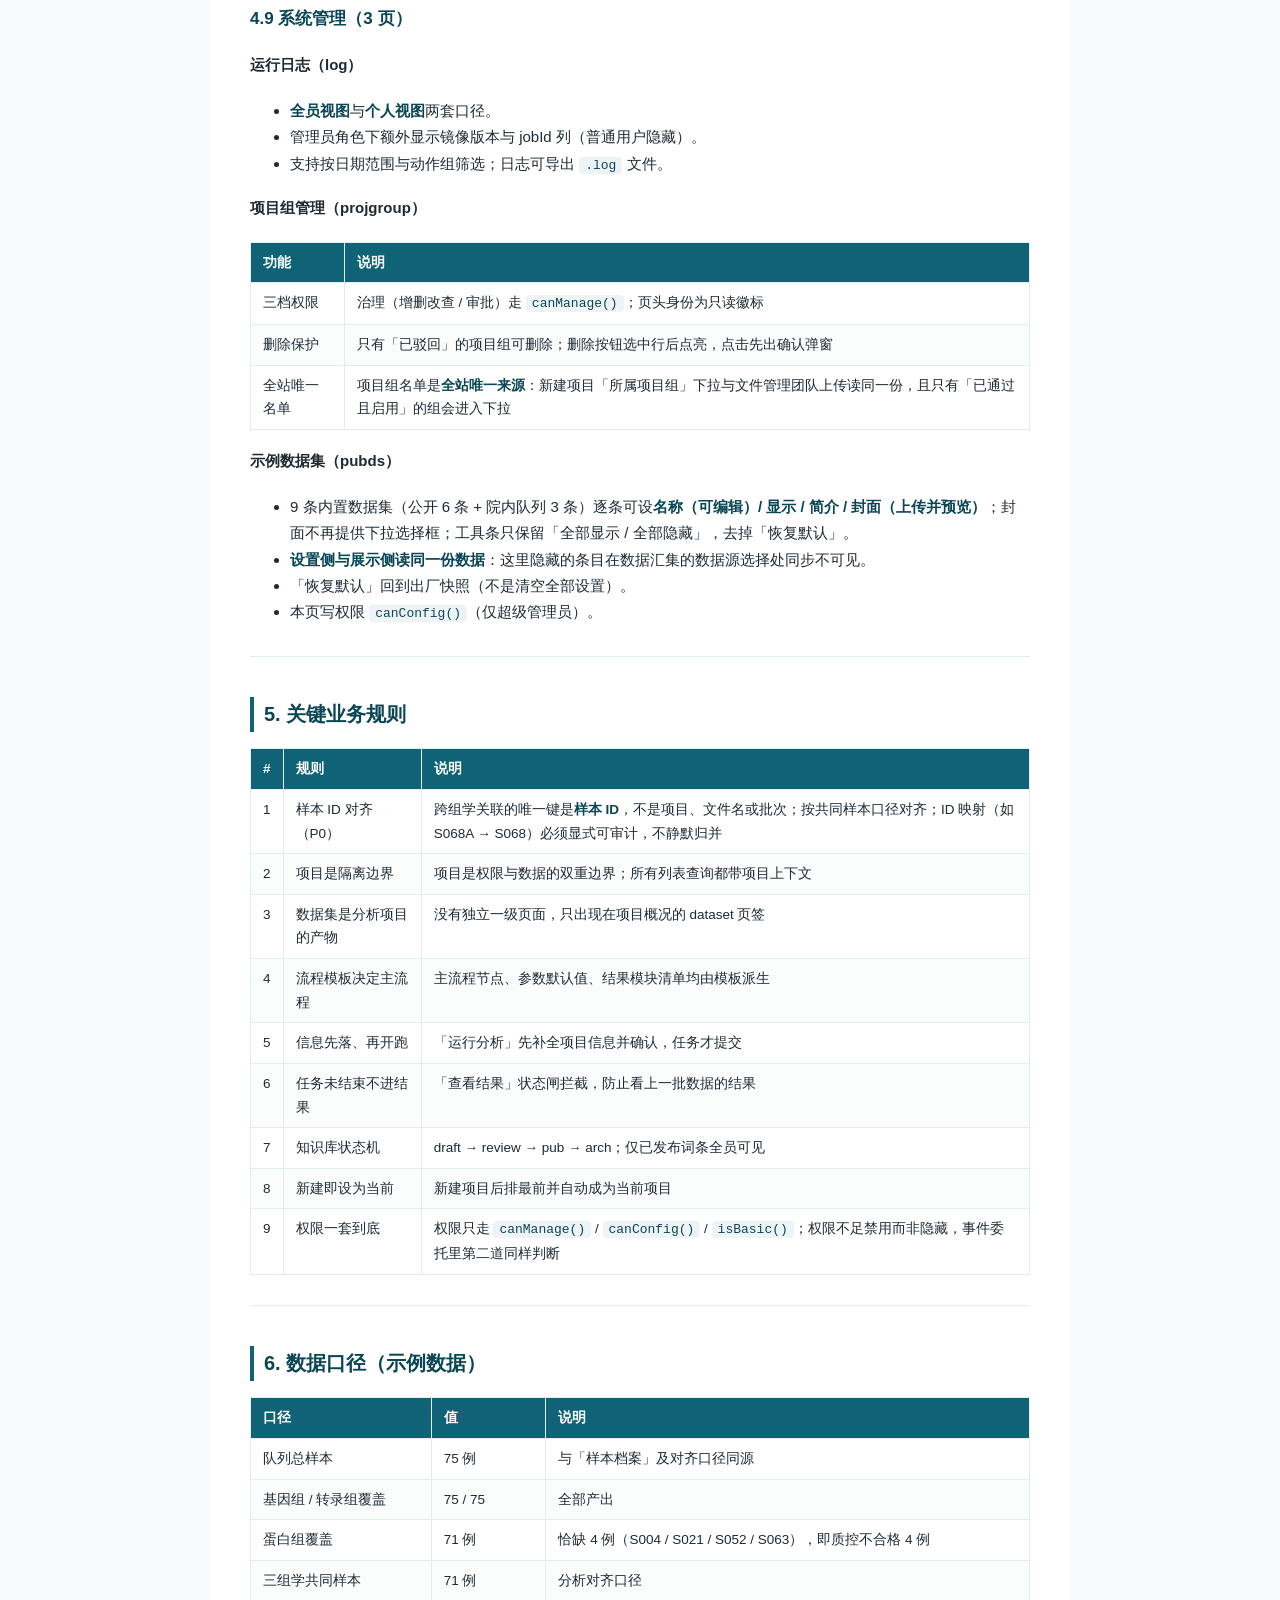
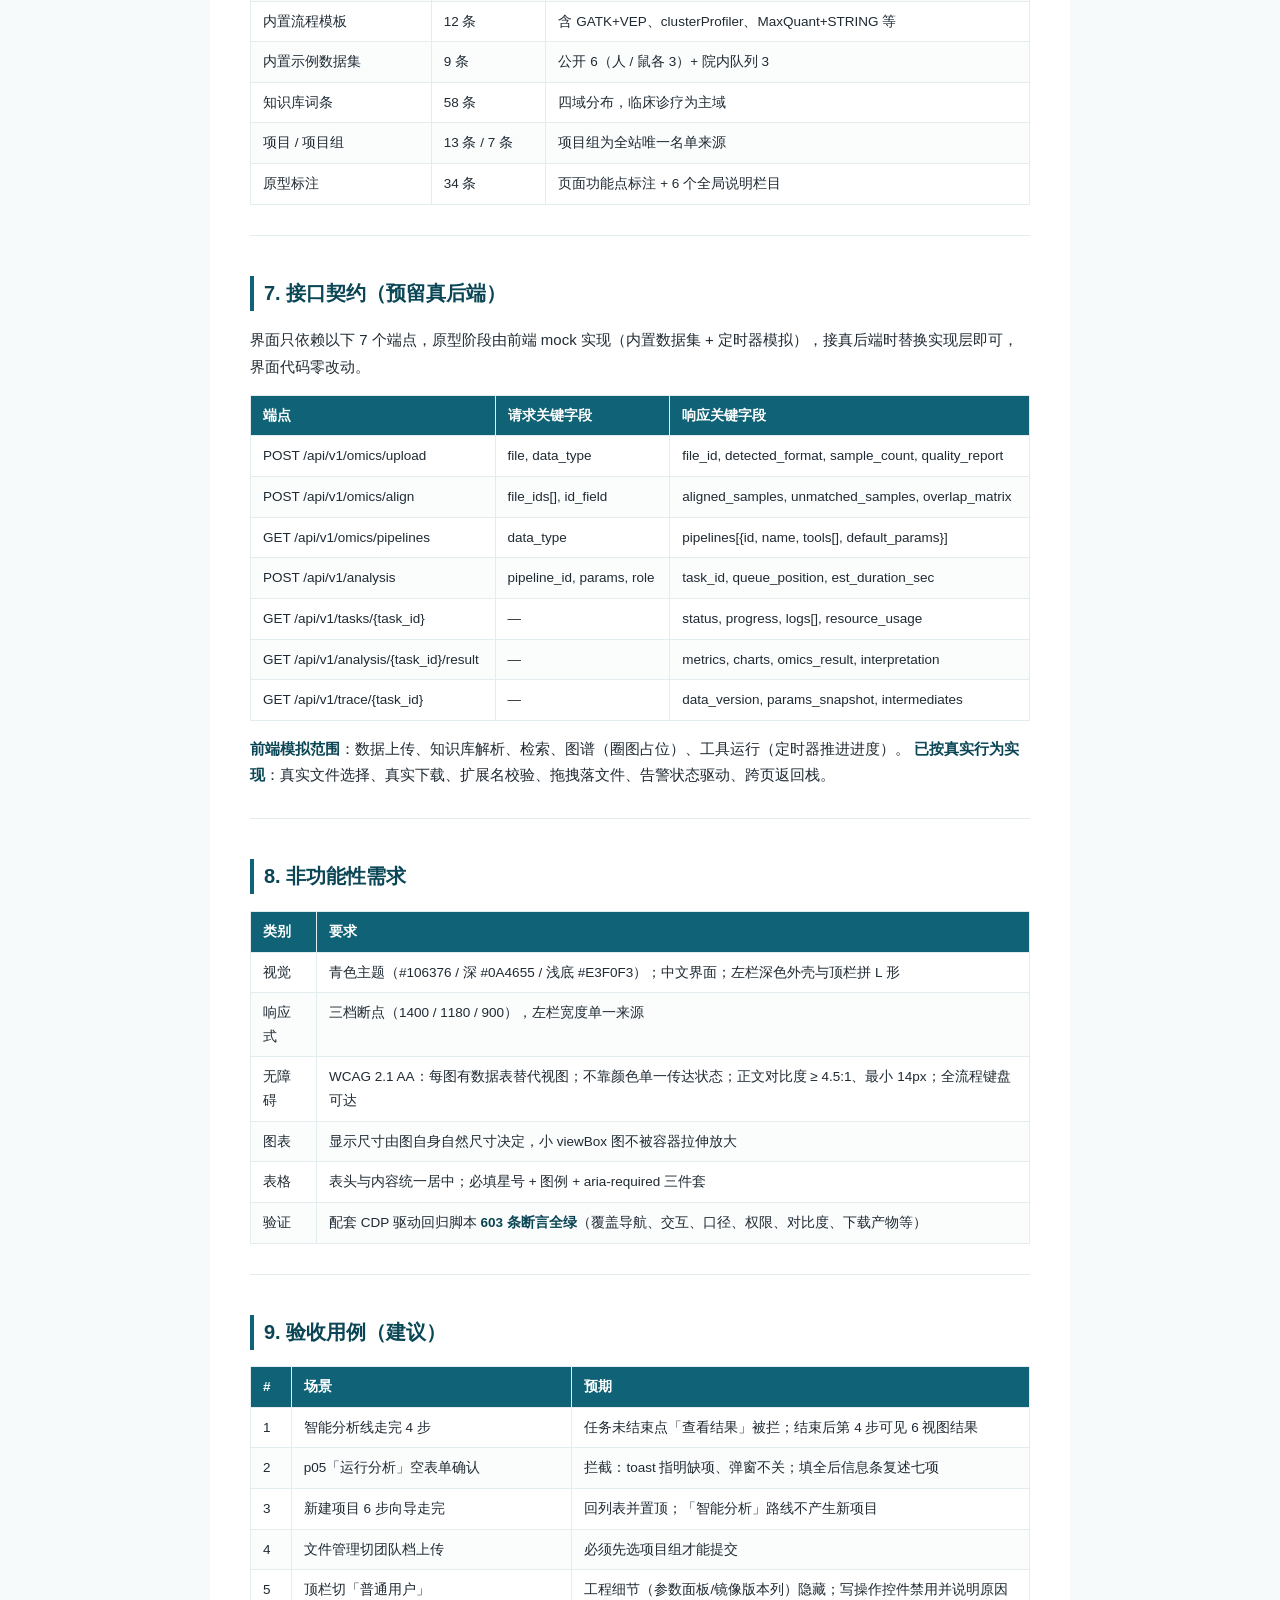
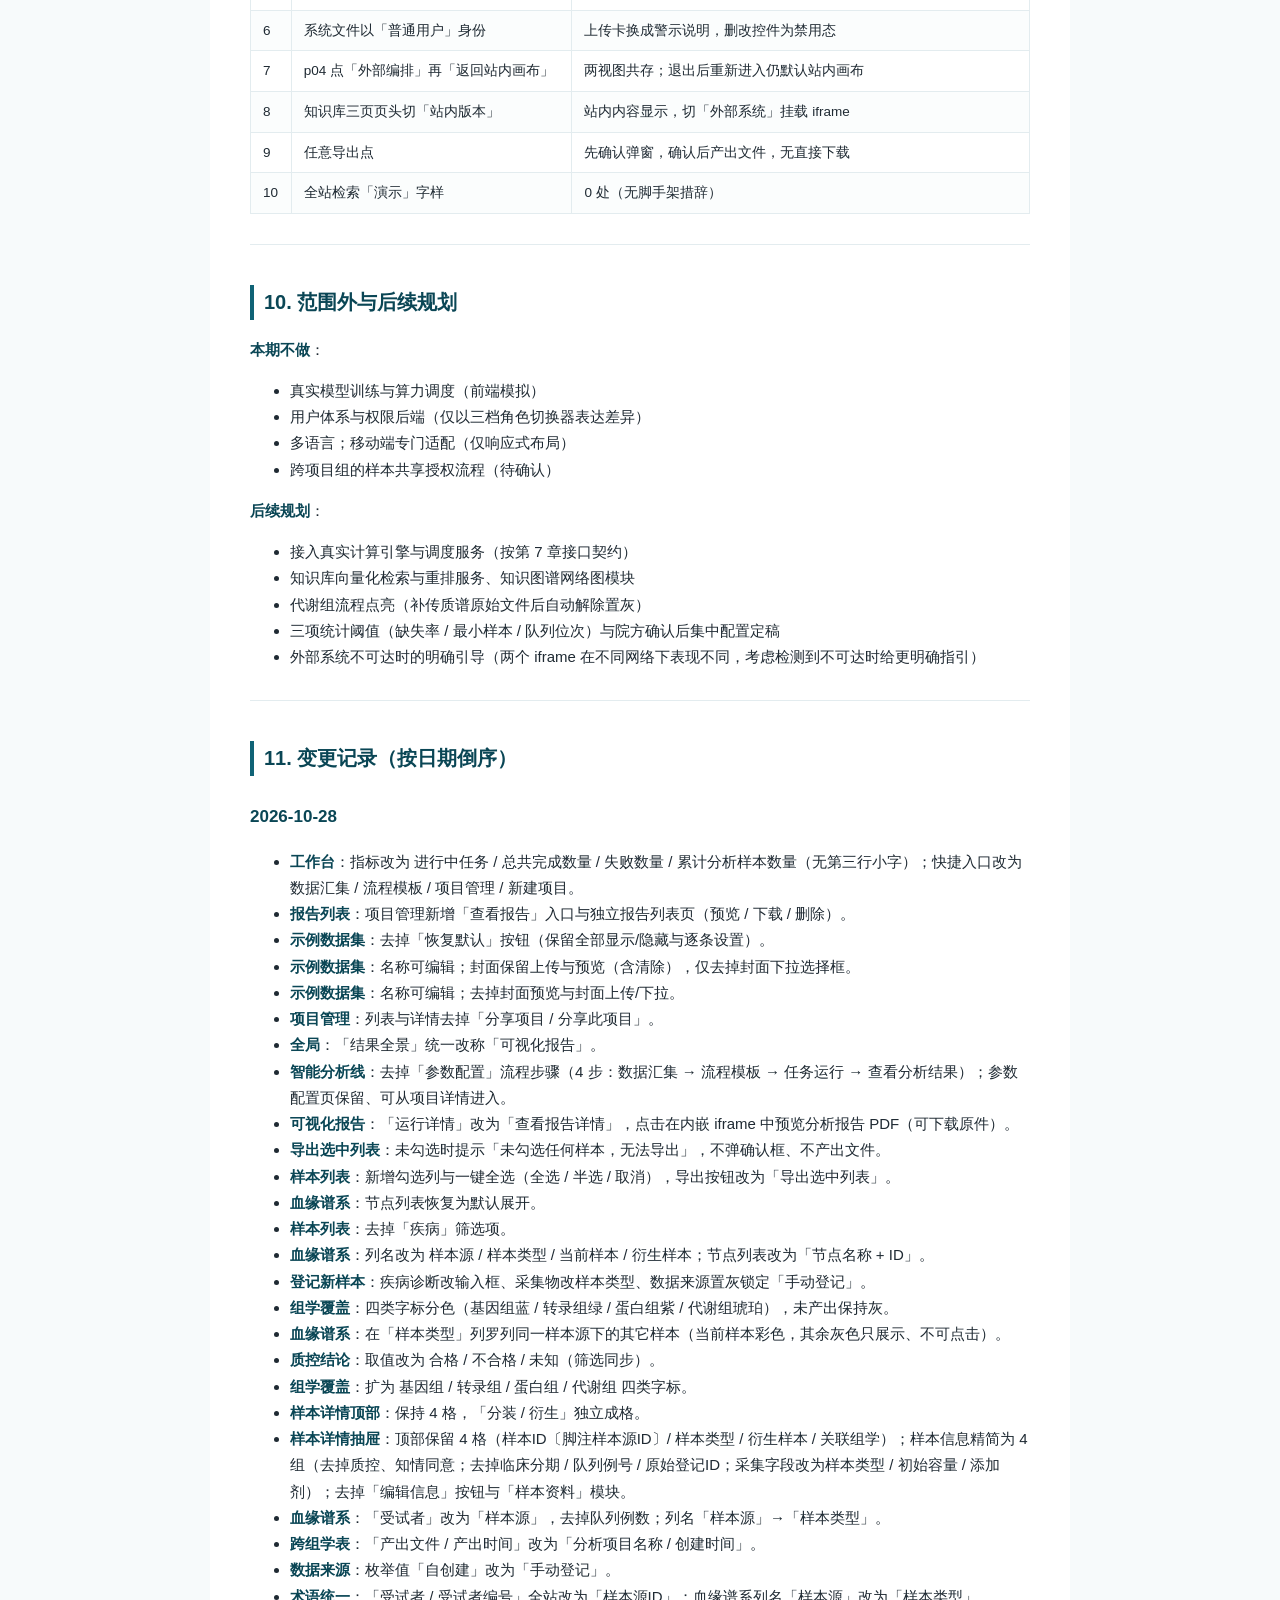
==== commit 635d9225: "feat: 工作台指标与快捷入口调整；PRD V2.17；回归 580/580" ====
--- a/prototype/prd.html
+++ b/prototype/prd.html
@@ -39,7 +39,7 @@
 </thead>
 <tbody><tr>
 <td>文档版本</td>
-<td>V2.16</td>
+<td>V2.17</td>
 </tr>
 <tr>
 <td>编写日期</td>
@@ -67,6 +67,7 @@
 </tr>
 </tbody></table>
 <blockquote>
+<p>V2.17 变更摘要：工作台指标改为 进行中任务 / 总共完成数量 / 失败数量 / 累计分析样本数量（去掉第三行小字）；快捷入口改为 数据汇集 / 流程模板 / 项目管理 / 新建项目。</p>
 <p>V2.16 变更摘要：项目管理页「新建项目」右侧新增「查看报告」入口，进入新的「报告列表」页（第 18 页）；列表展示全部可视化报告的 报告名称 / 创建人 / 报告生成时间 / 所属项目，支持预览（内嵌 PDF）、下载、删除（二次确认）。</p>
 <p>V2.15 变更摘要：示例数据集设置模块去掉「恢复默认」按钮（保留全部显示 / 全部隐藏与逐条设置）。</p>
 <p>V2.14 更正：示例数据集设置<strong>保留封面预览与上传（含清除）</strong>，仅去掉封面「下拉选择框」；名称可编辑不变。</p>
@@ -272,8 +273,12 @@
 <td>右上角全屏只是放大当前卡片，不产生第二份会话；全屏态遮蔽标注浮层</td>
 </tr>
 <tr>
-<td>队列概览</td>
-<td>展示算力队列当前状态</td>
+<td>指标四项</td>
+<td>进行中任务 / 总共完成数量 / 失败数量 / 累计分析样本数量；只保留数值，不带第三行说明小字</td>
+</tr>
+<tr>
+<td>快捷入口</td>
+<td>数据汇集 / 流程模板 / 项目管理 / 新建项目（各自直达对应页面或新建弹窗）</td>
 </tr>
 <tr>
 <td>运行历史抽屉</td>
@@ -945,6 +950,7 @@
 <h2>11. 变更记录（按日期倒序）</h2>
 <h3>2026-10-28</h3>
 <ul>
+<li><strong>工作台</strong>：指标改为 进行中任务 / 总共完成数量 / 失败数量 / 累计分析样本数量（无第三行小字）；快捷入口改为 数据汇集 / 流程模板 / 项目管理 / 新建项目。</li>
 <li><strong>报告列表</strong>：项目管理新增「查看报告」入口与独立报告列表页（预览 / 下载 / 删除）。</li>
 <li><strong>示例数据集</strong>：去掉「恢复默认」按钮（保留全部显示/隐藏与逐条设置）。</li>
 <li><strong>示例数据集</strong>：名称可编辑；封面保留上传与预览（含清除），仅去掉封面下拉选择框。</li>
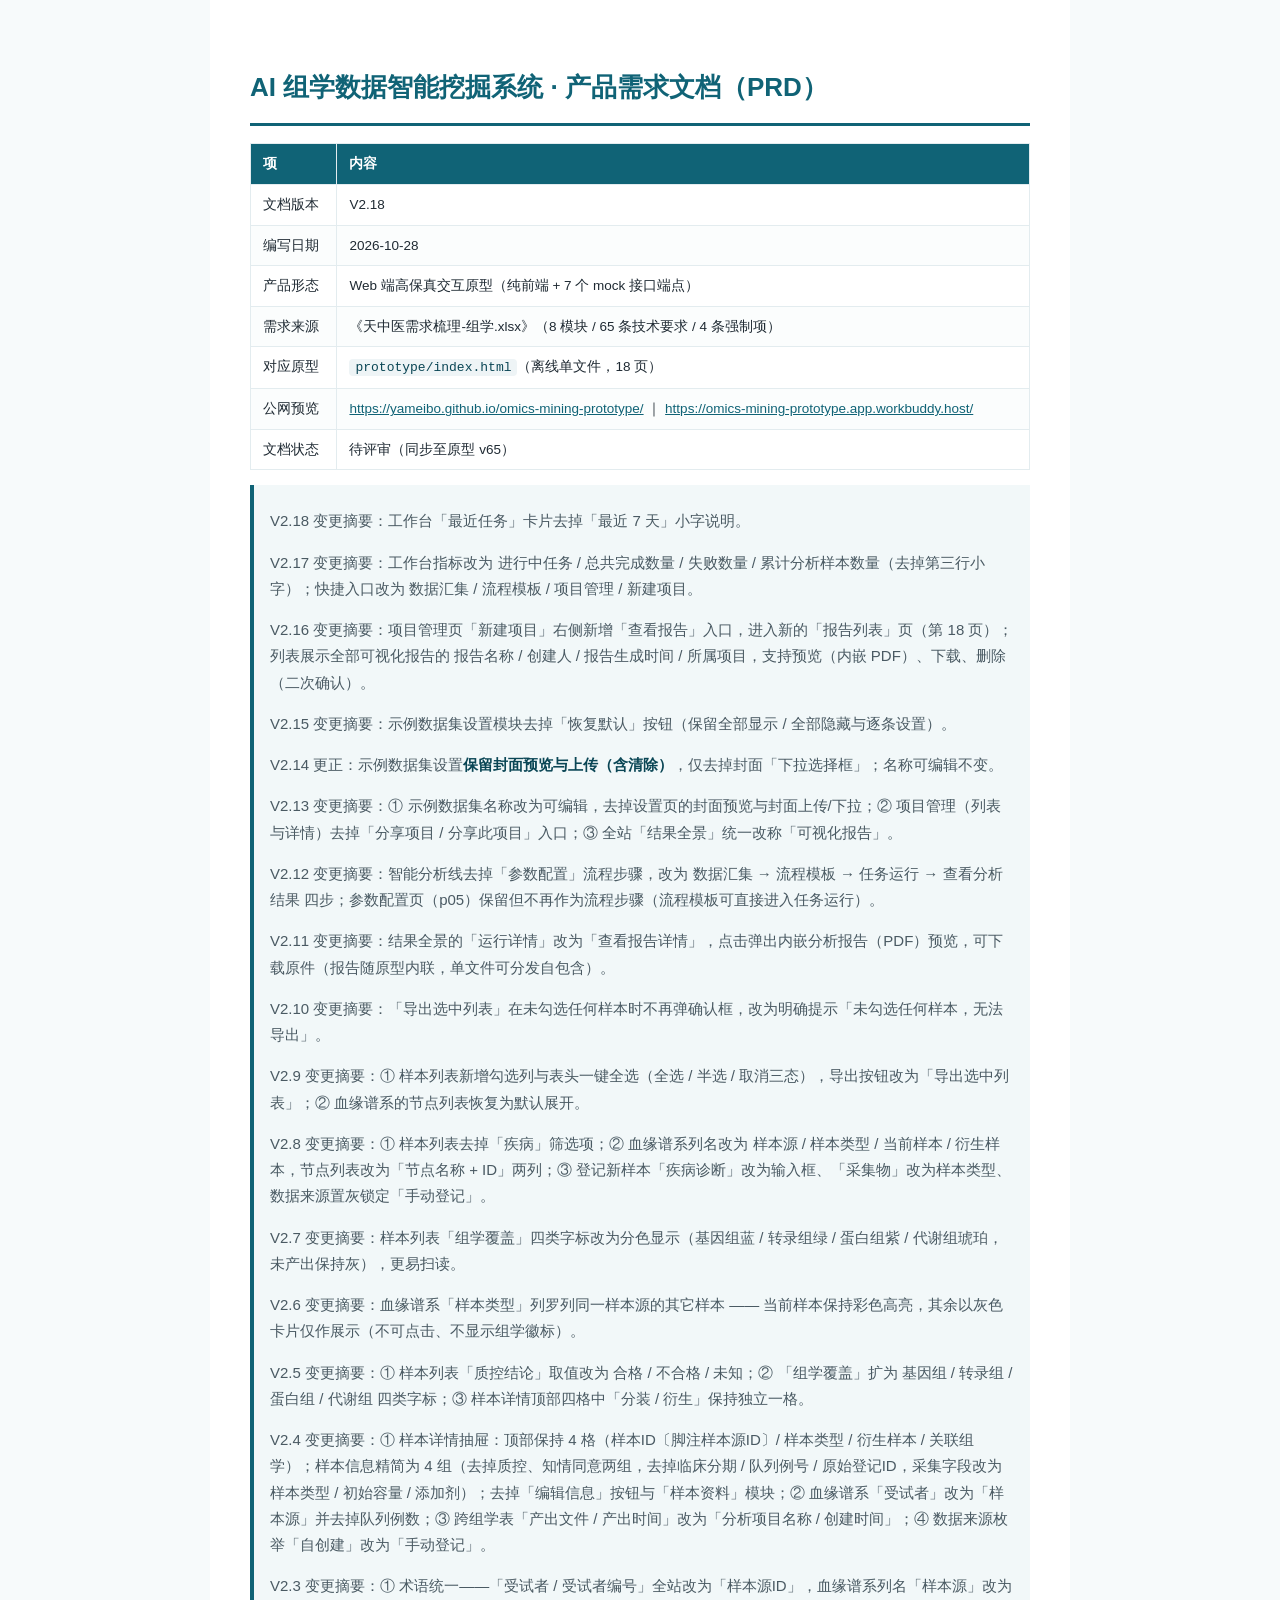
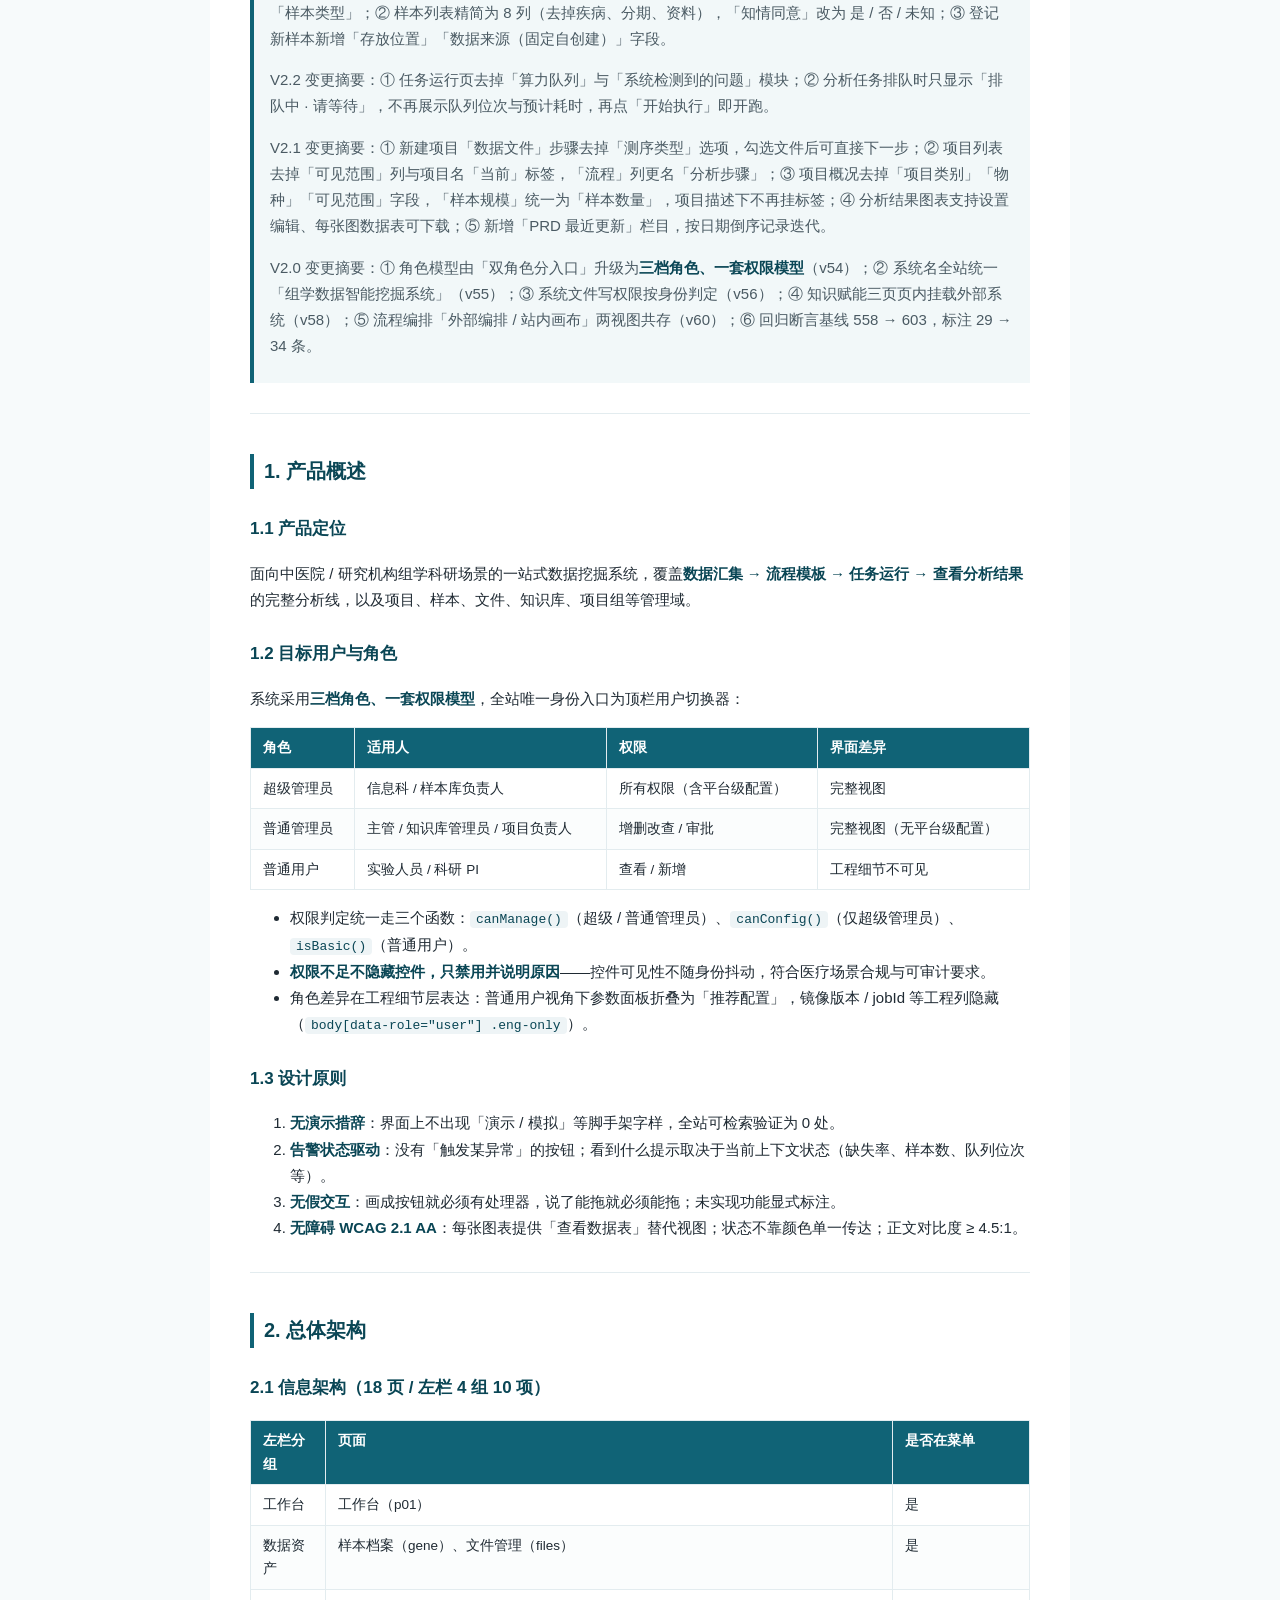
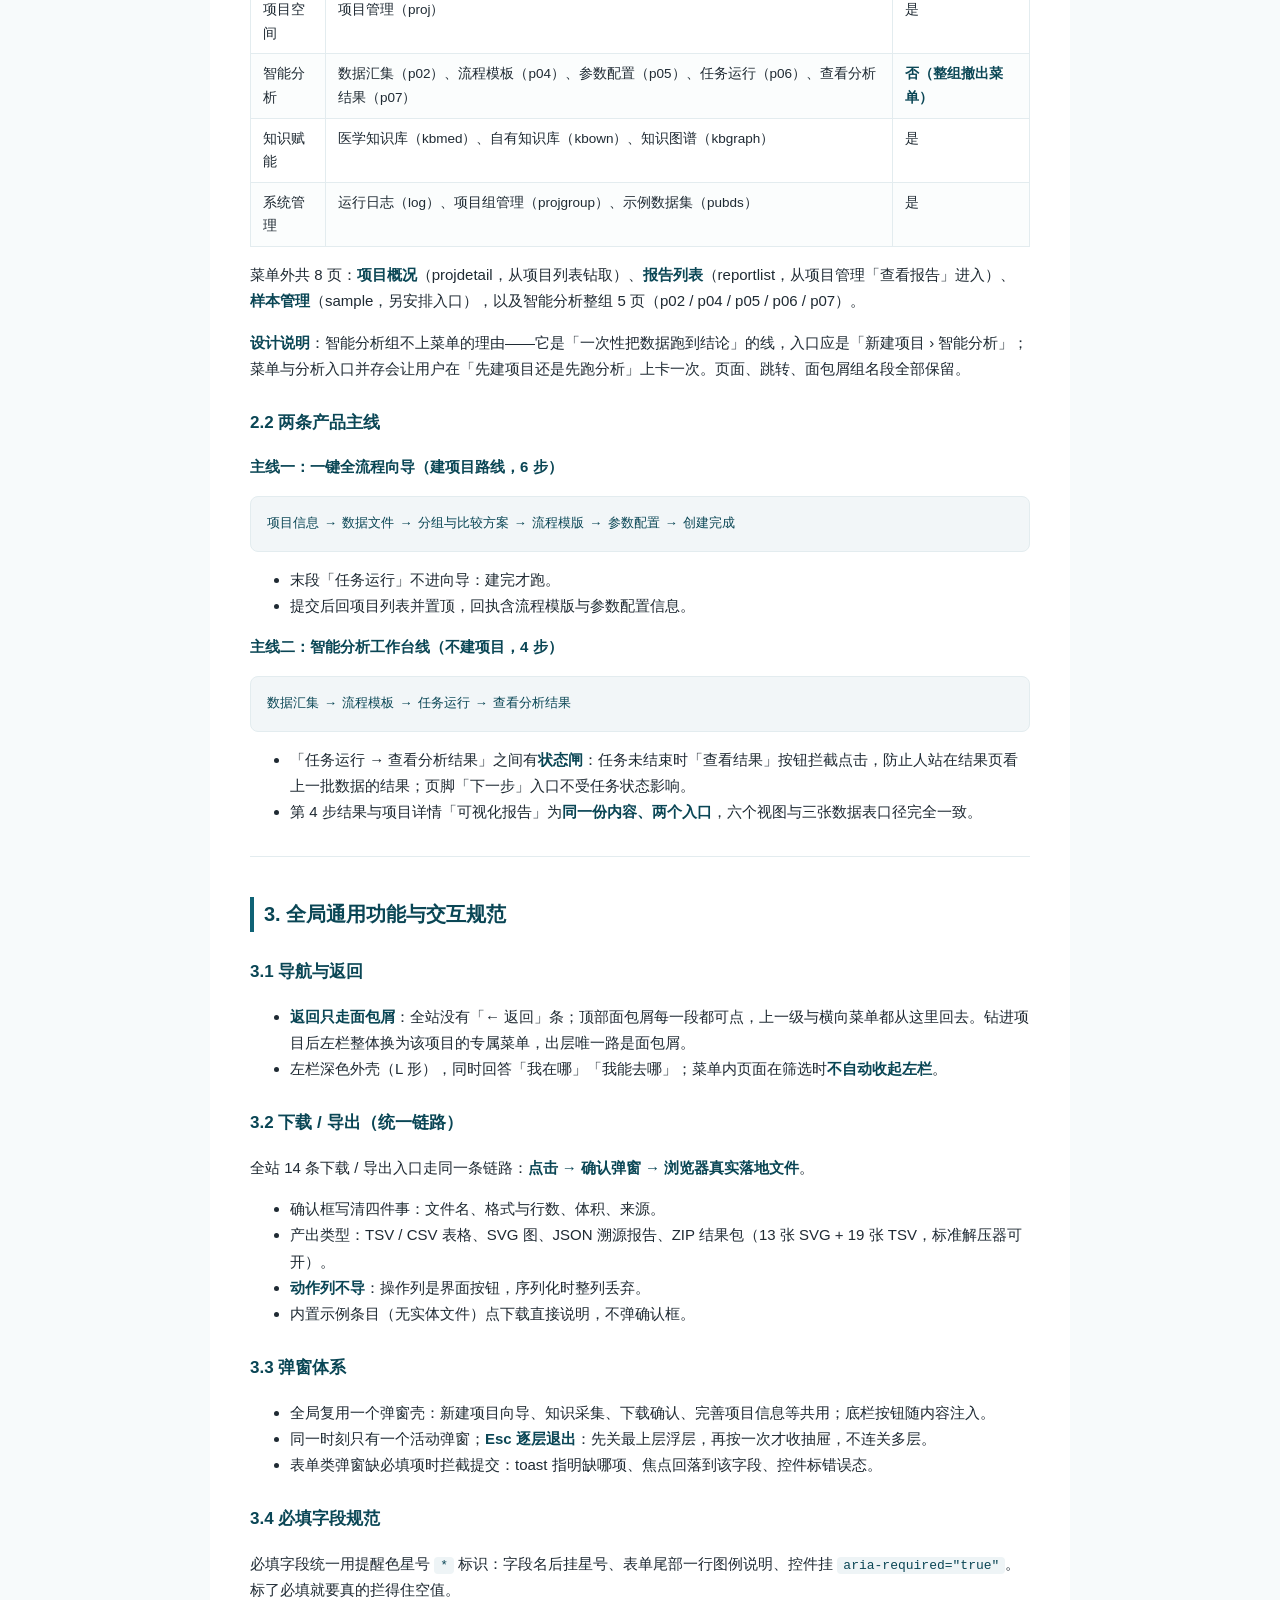
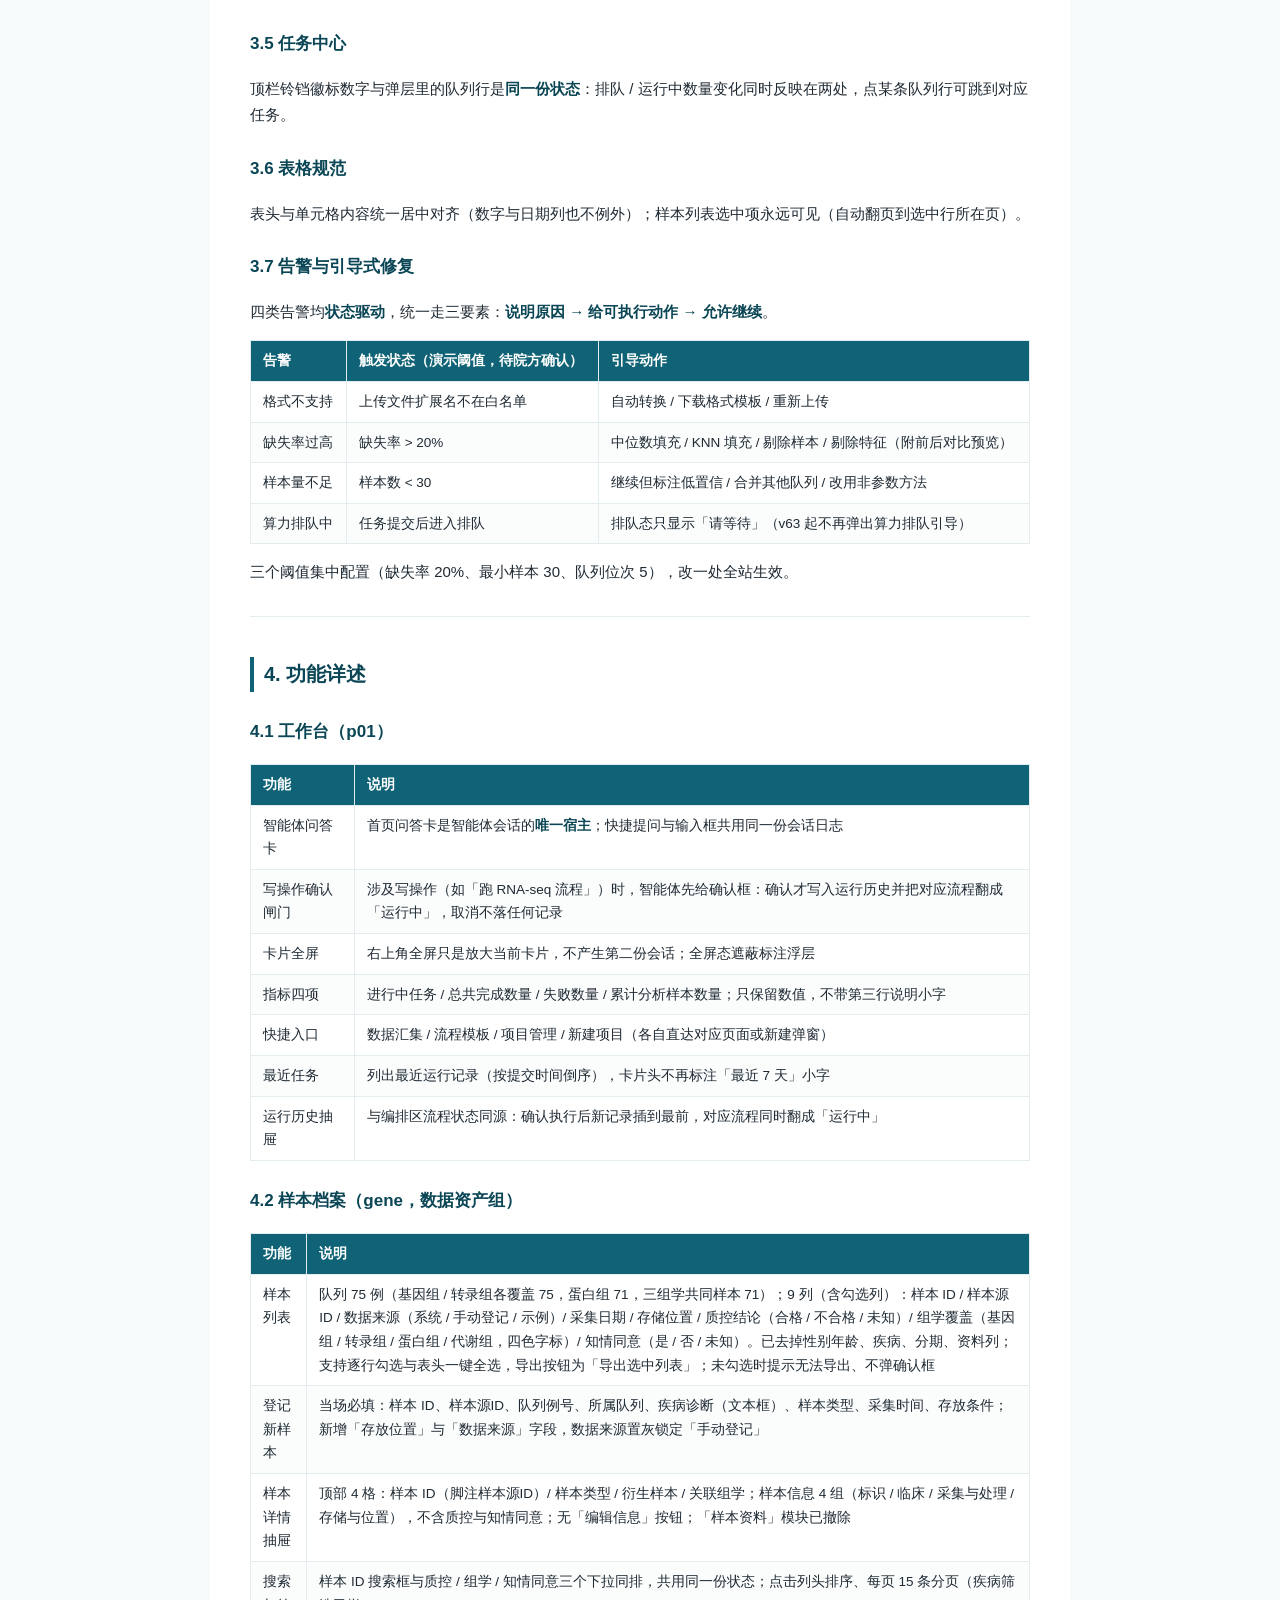
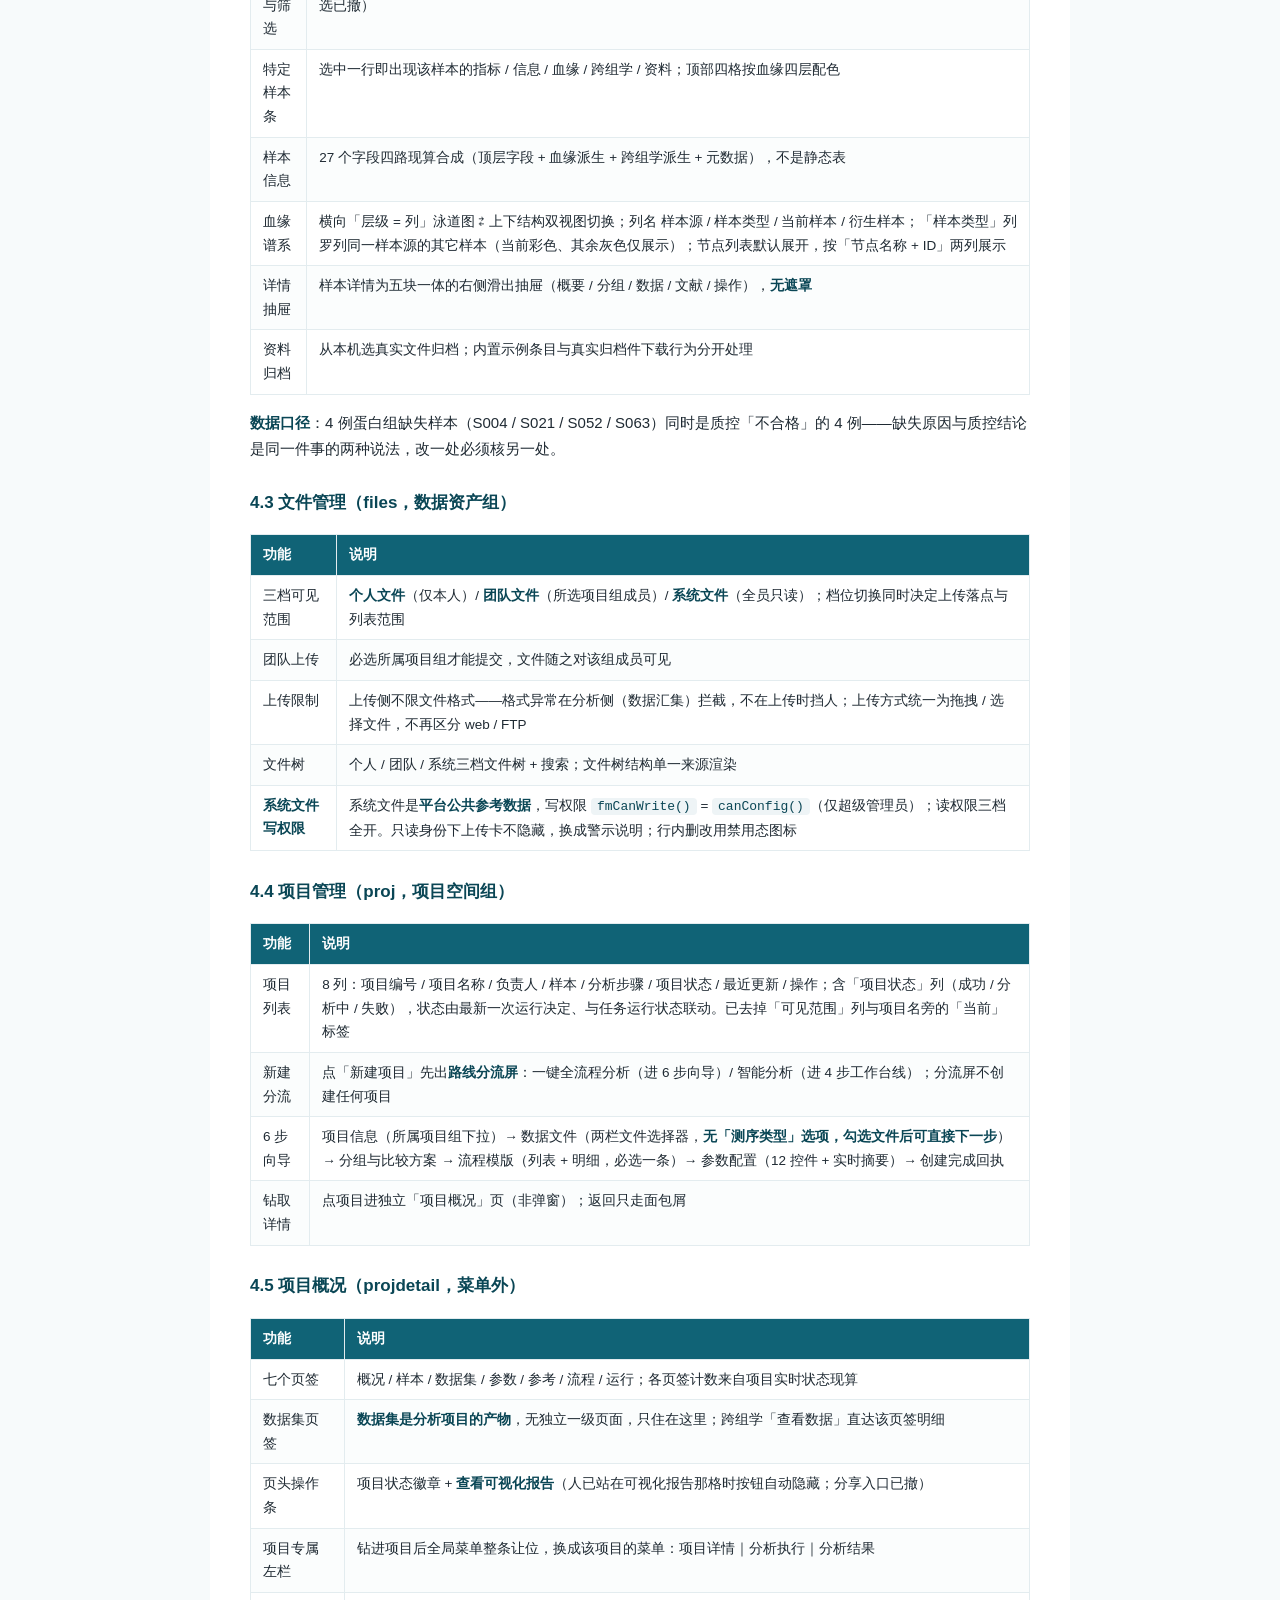
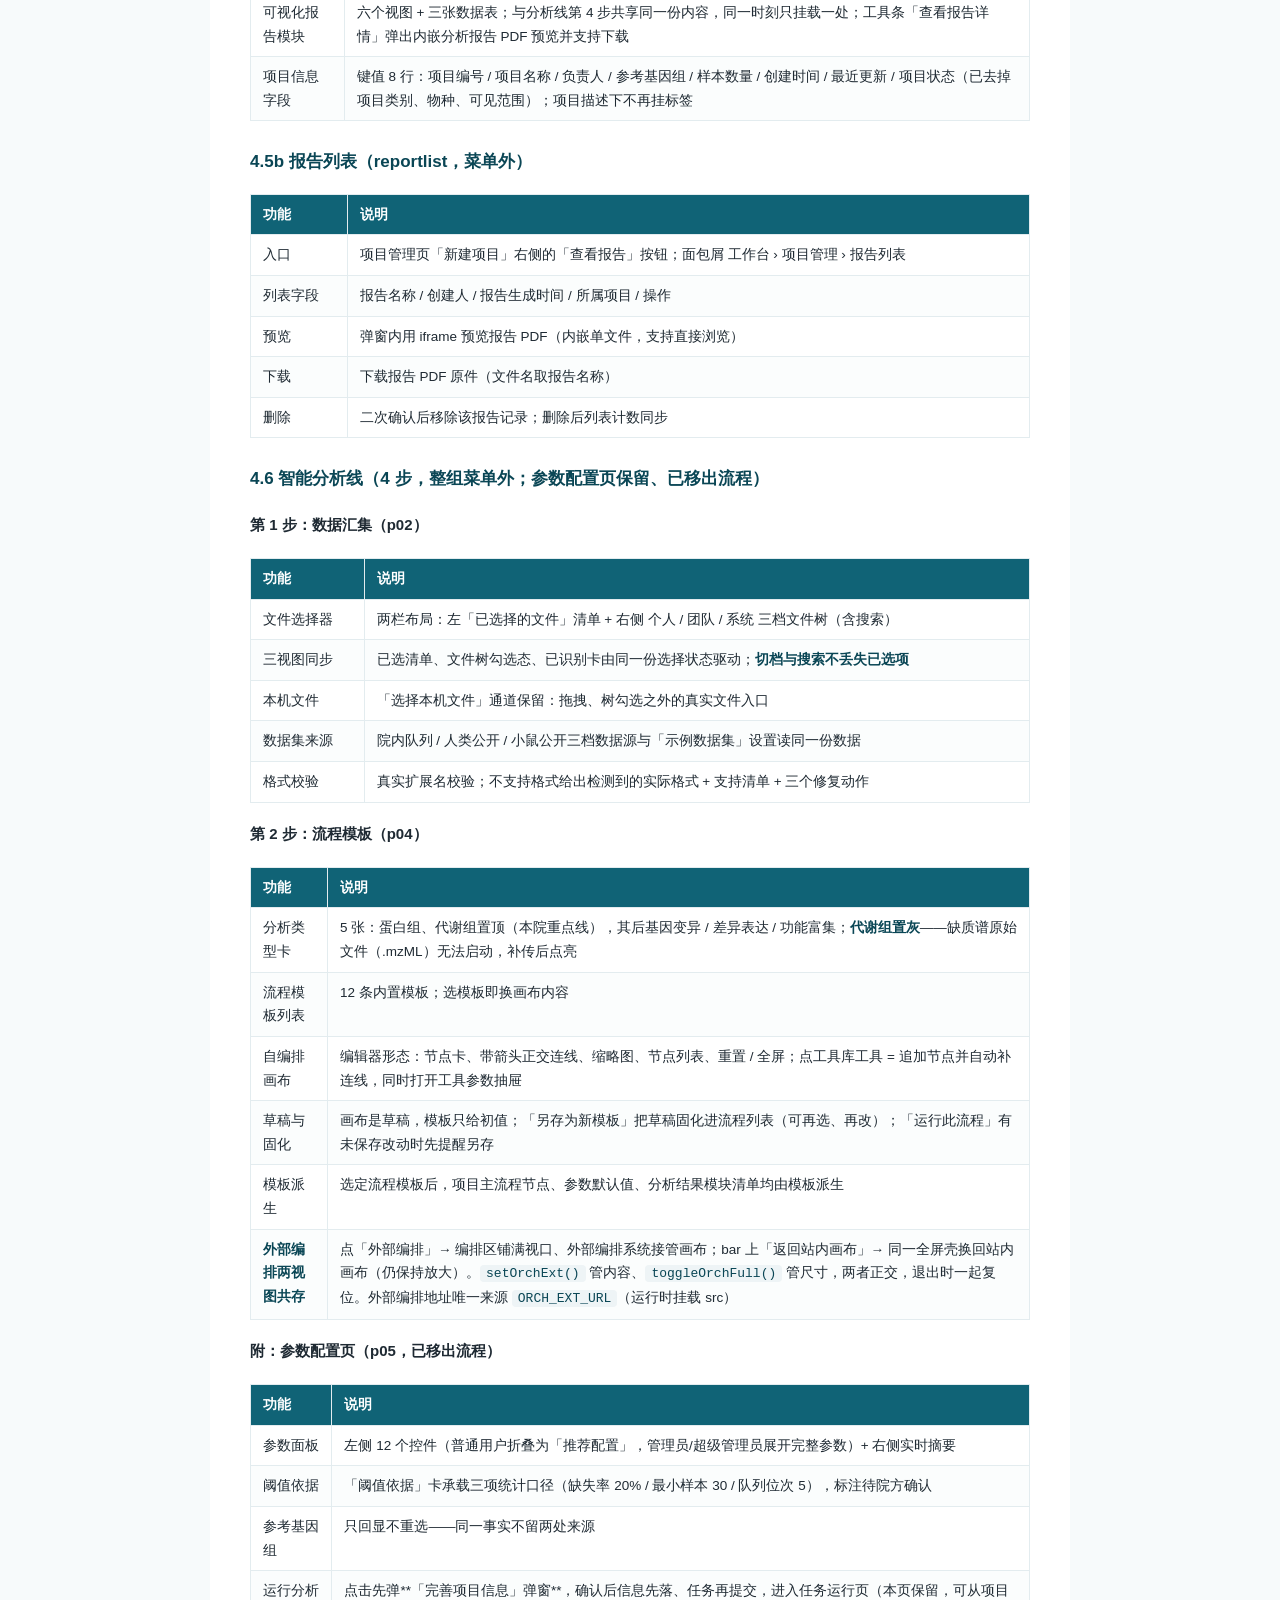
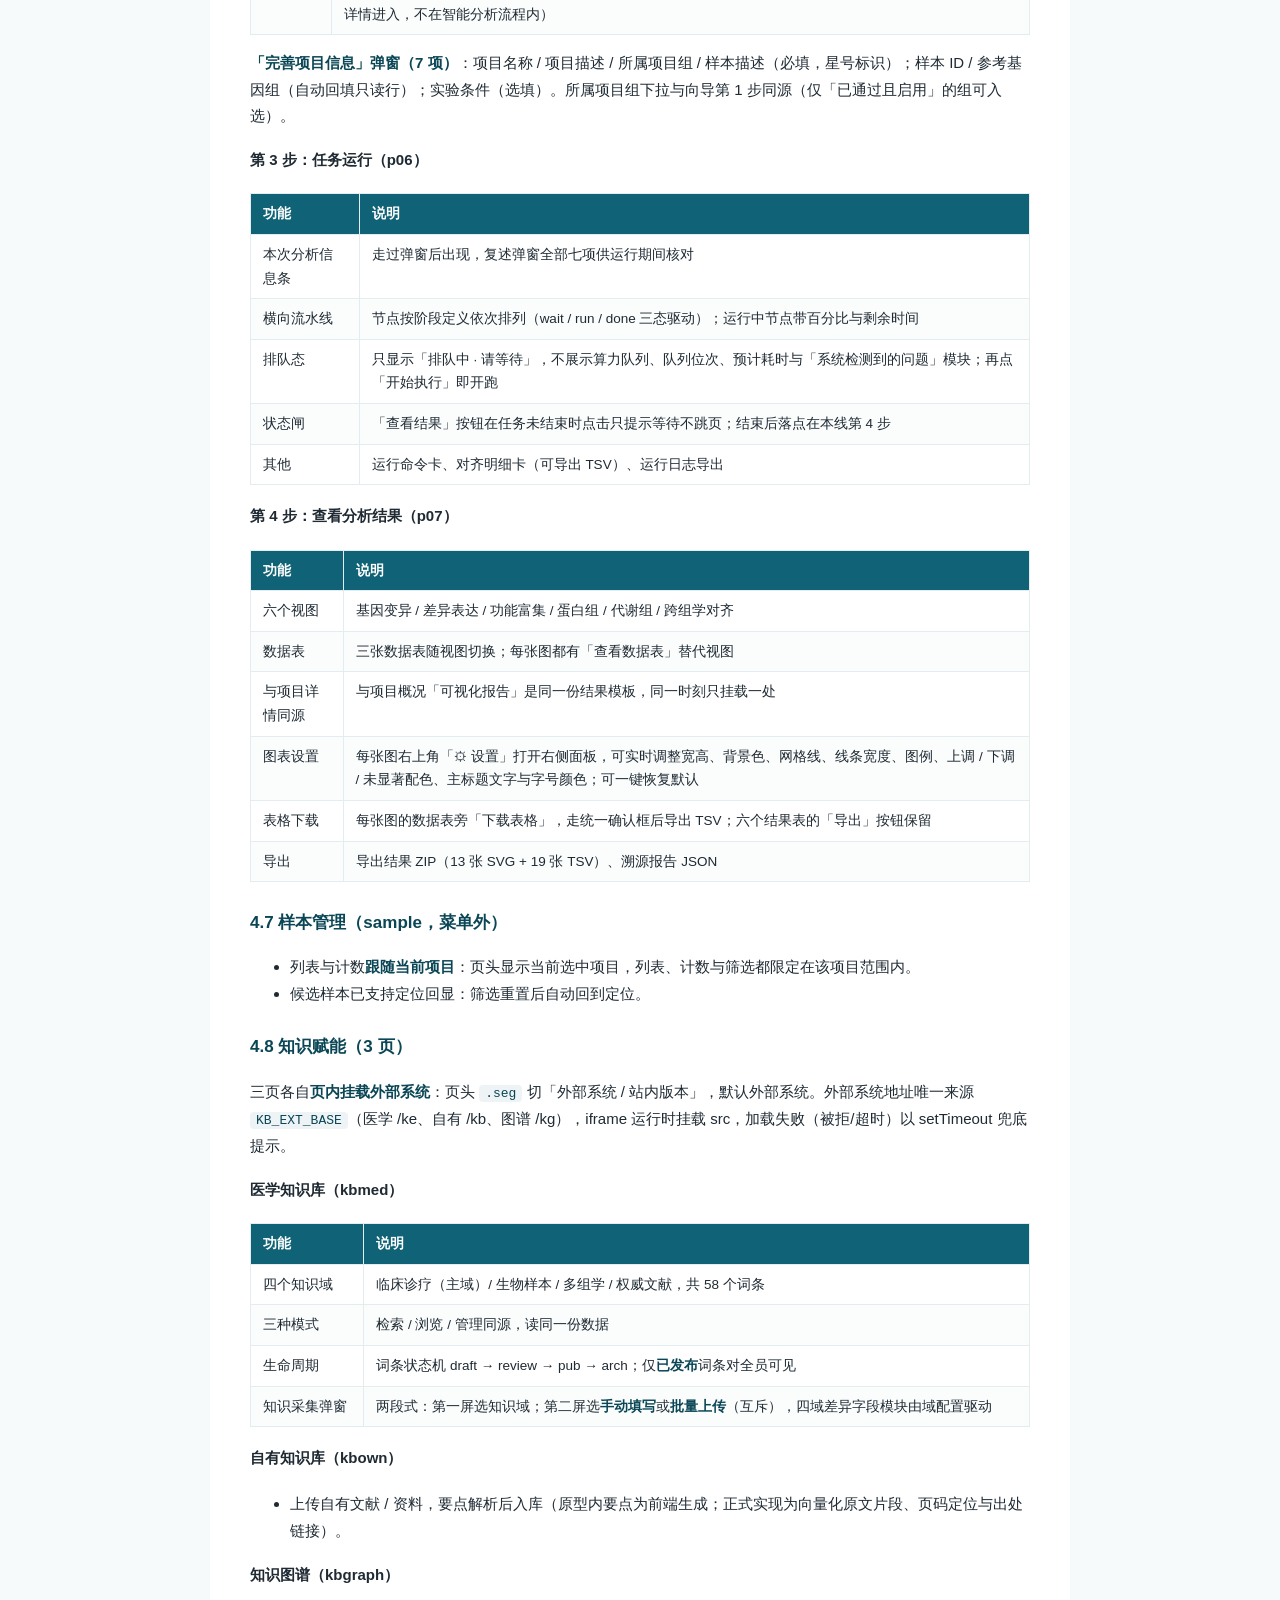
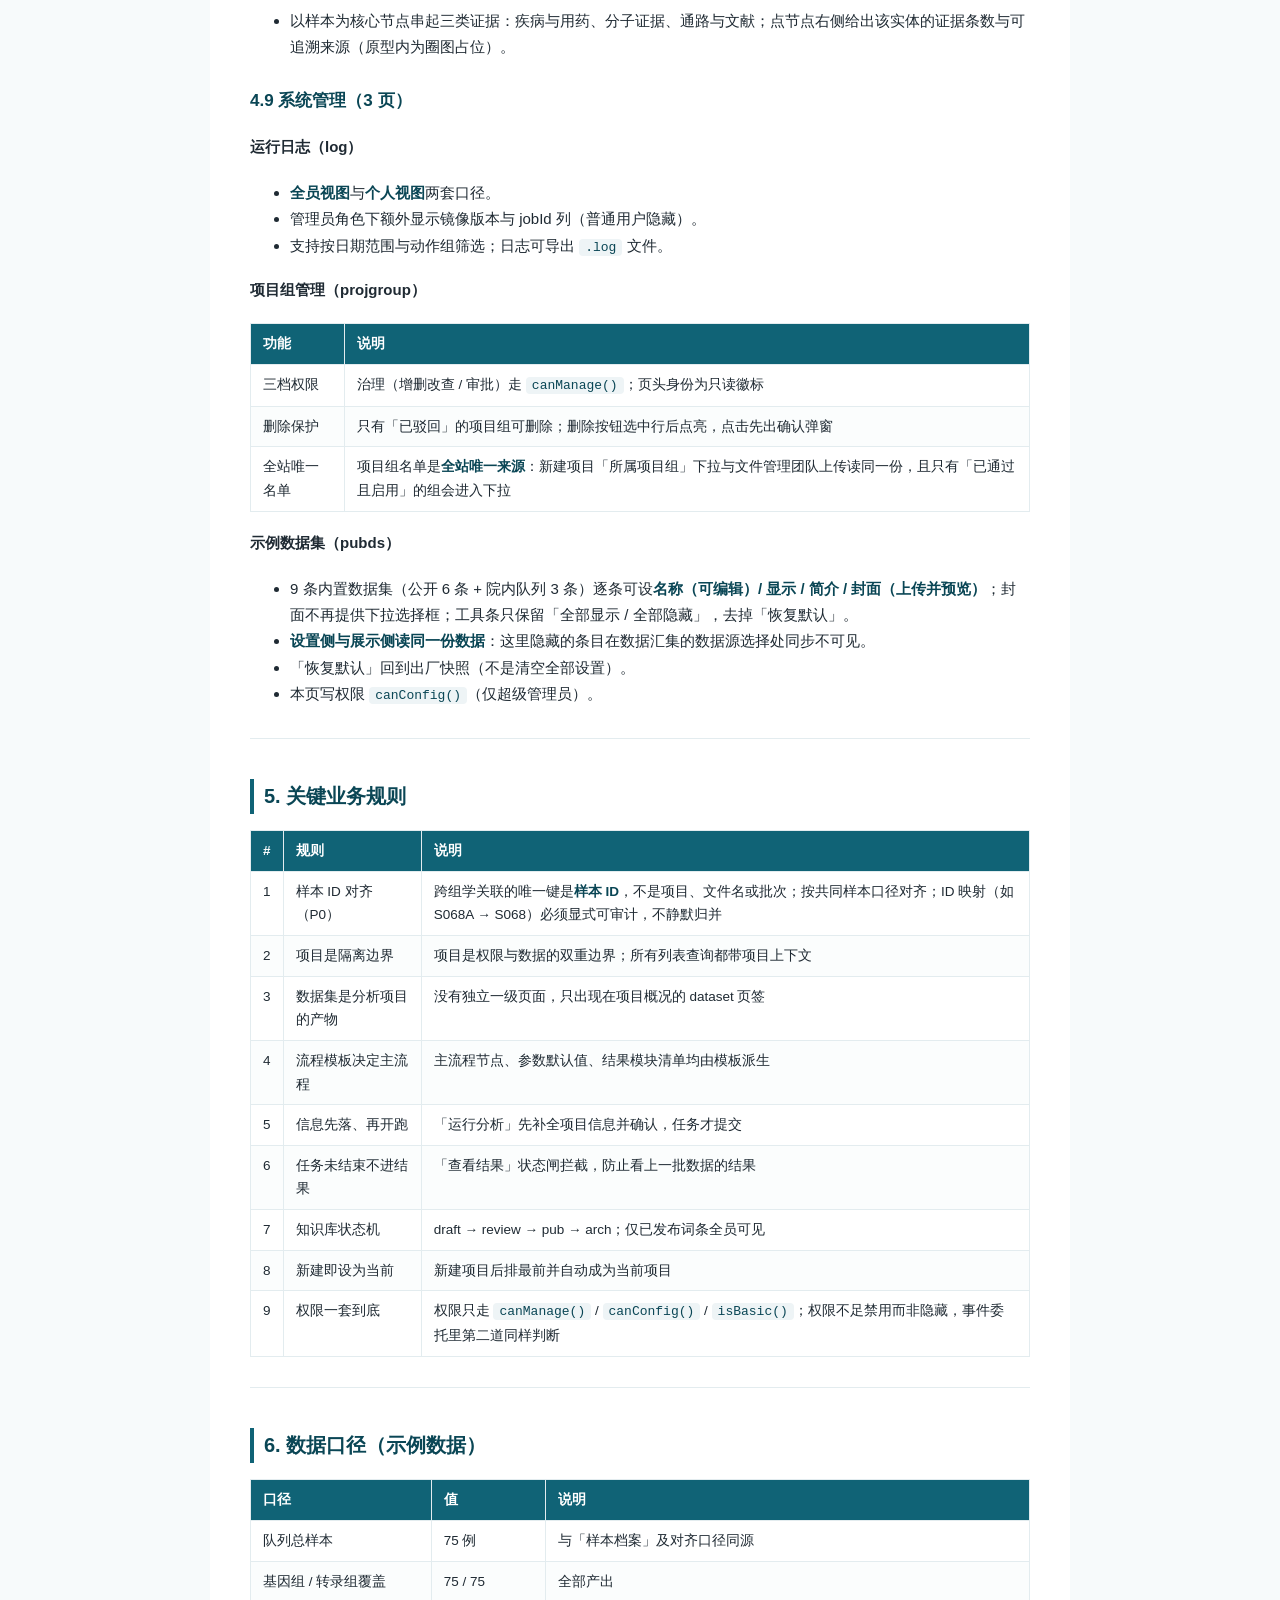
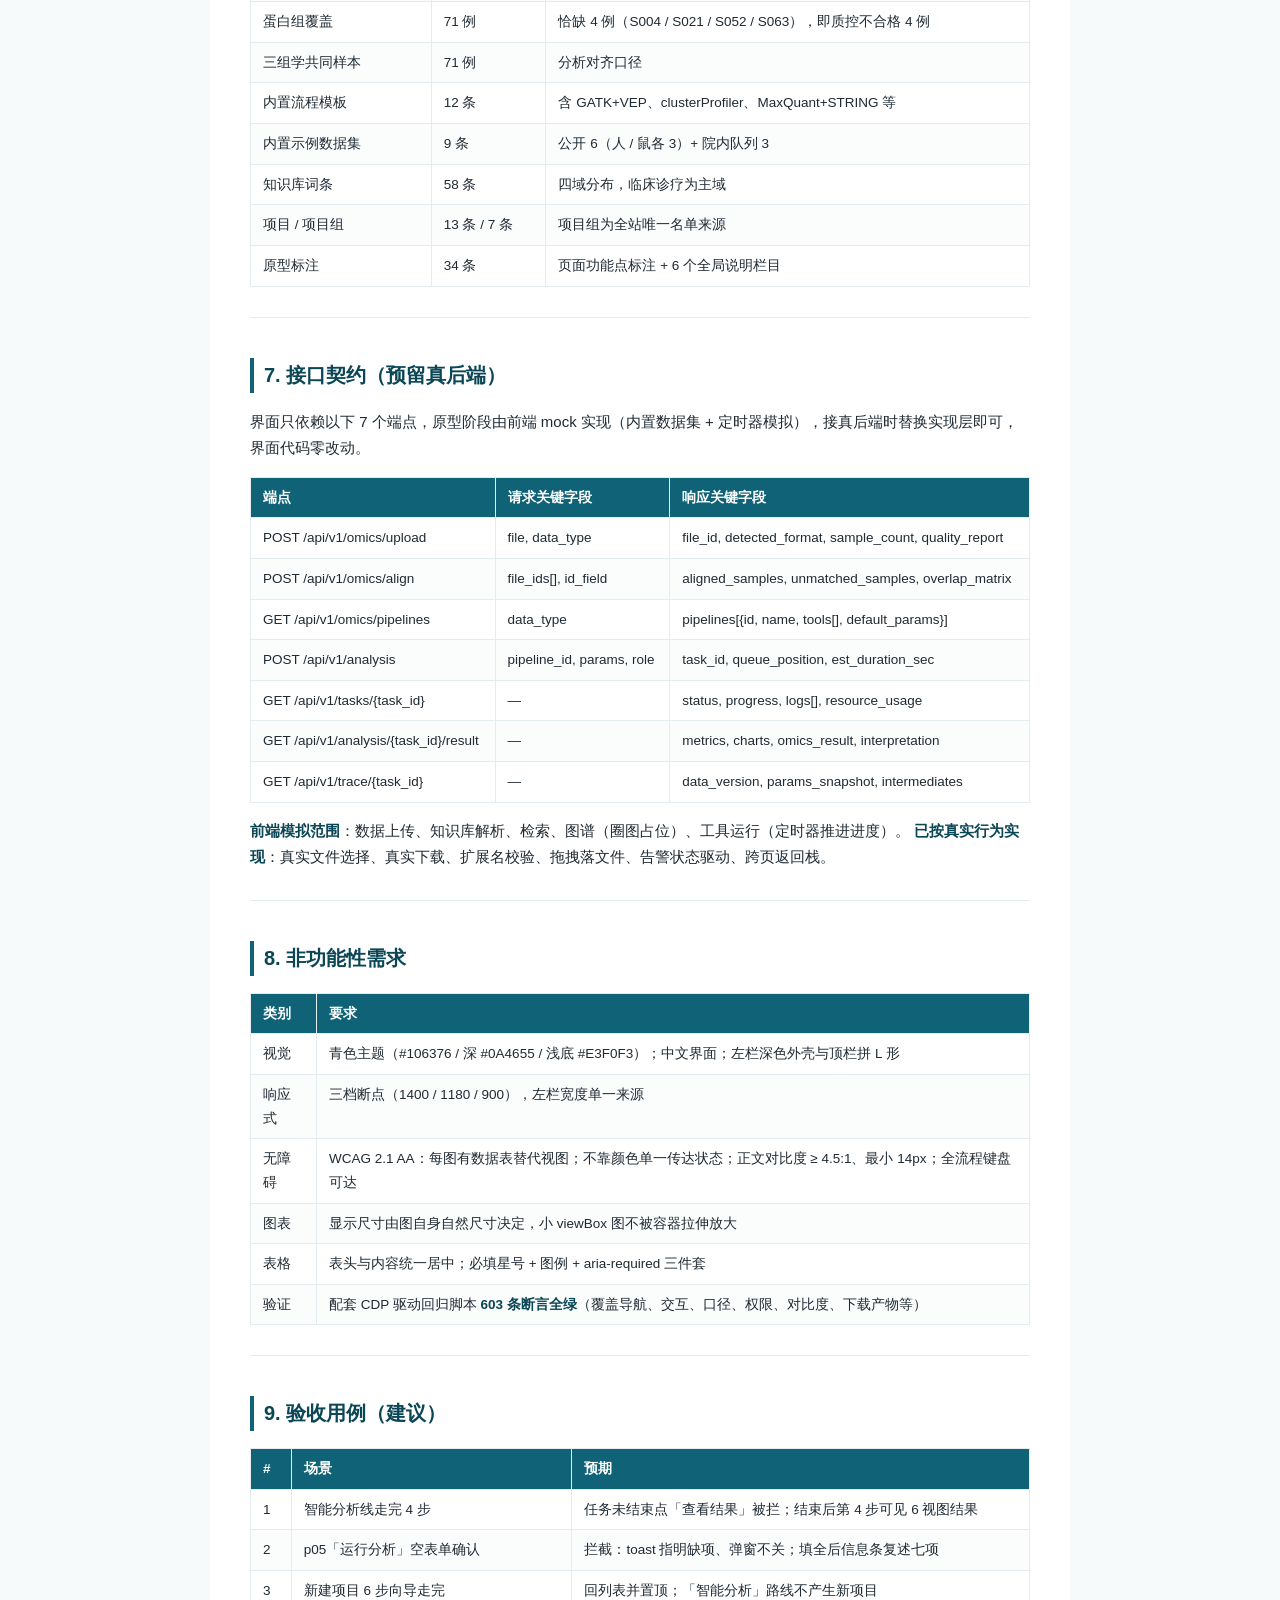
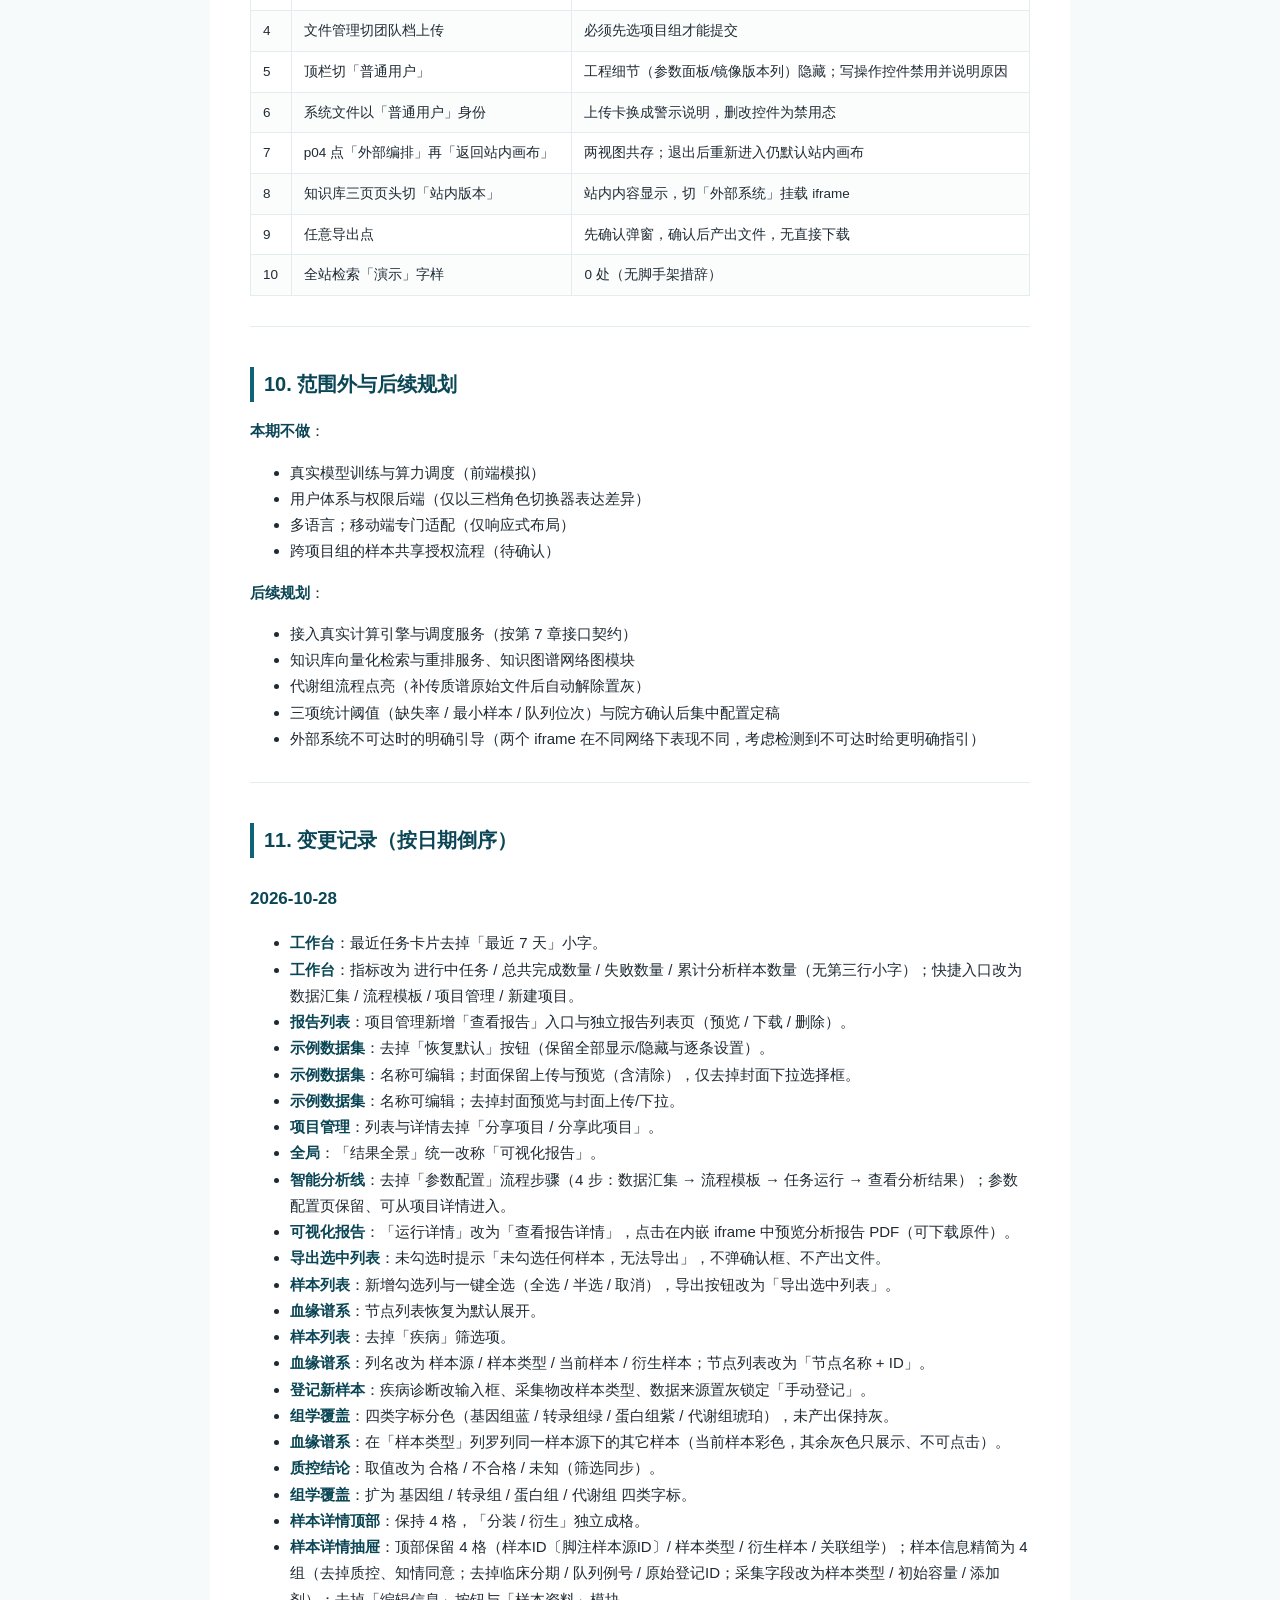
==== commit 67fb634e: "feat: 工作台最近任务去掉「最近 7 天」小字；PRD V2.18；回归 581/581" ====
--- a/prototype/prd.html
+++ b/prototype/prd.html
@@ -39,7 +39,7 @@
 </thead>
 <tbody><tr>
 <td>文档版本</td>
-<td>V2.17</td>
+<td>V2.18</td>
 </tr>
 <tr>
 <td>编写日期</td>
@@ -67,6 +67,7 @@
 </tr>
 </tbody></table>
 <blockquote>
+<p>V2.18 变更摘要：工作台「最近任务」卡片去掉「最近 7 天」小字说明。</p>
 <p>V2.17 变更摘要：工作台指标改为 进行中任务 / 总共完成数量 / 失败数量 / 累计分析样本数量（去掉第三行小字）；快捷入口改为 数据汇集 / 流程模板 / 项目管理 / 新建项目。</p>
 <p>V2.16 变更摘要：项目管理页「新建项目」右侧新增「查看报告」入口，进入新的「报告列表」页（第 18 页）；列表展示全部可视化报告的 报告名称 / 创建人 / 报告生成时间 / 所属项目，支持预览（内嵌 PDF）、下载、删除（二次确认）。</p>
 <p>V2.15 变更摘要：示例数据集设置模块去掉「恢复默认」按钮（保留全部显示 / 全部隐藏与逐条设置）。</p>
@@ -281,6 +282,10 @@
 <td>数据汇集 / 流程模板 / 项目管理 / 新建项目（各自直达对应页面或新建弹窗）</td>
 </tr>
 <tr>
+<td>最近任务</td>
+<td>列出最近运行记录（按提交时间倒序），卡片头不再标注「最近 7 天」小字</td>
+</tr>
+<tr>
 <td>运行历史抽屉</td>
 <td>与编排区流程状态同源：确认执行后新记录插到最前，对应流程同时翻成「运行中」</td>
 </tr>
@@ -950,6 +955,7 @@
 <h2>11. 变更记录（按日期倒序）</h2>
 <h3>2026-10-28</h3>
 <ul>
+<li><strong>工作台</strong>：最近任务卡片去掉「最近 7 天」小字。</li>
 <li><strong>工作台</strong>：指标改为 进行中任务 / 总共完成数量 / 失败数量 / 累计分析样本数量（无第三行小字）；快捷入口改为 数据汇集 / 流程模板 / 项目管理 / 新建项目。</li>
 <li><strong>报告列表</strong>：项目管理新增「查看报告」入口与独立报告列表页（预览 / 下载 / 删除）。</li>
 <li><strong>示例数据集</strong>：去掉「恢复默认」按钮（保留全部显示/隐藏与逐条设置）。</li>
